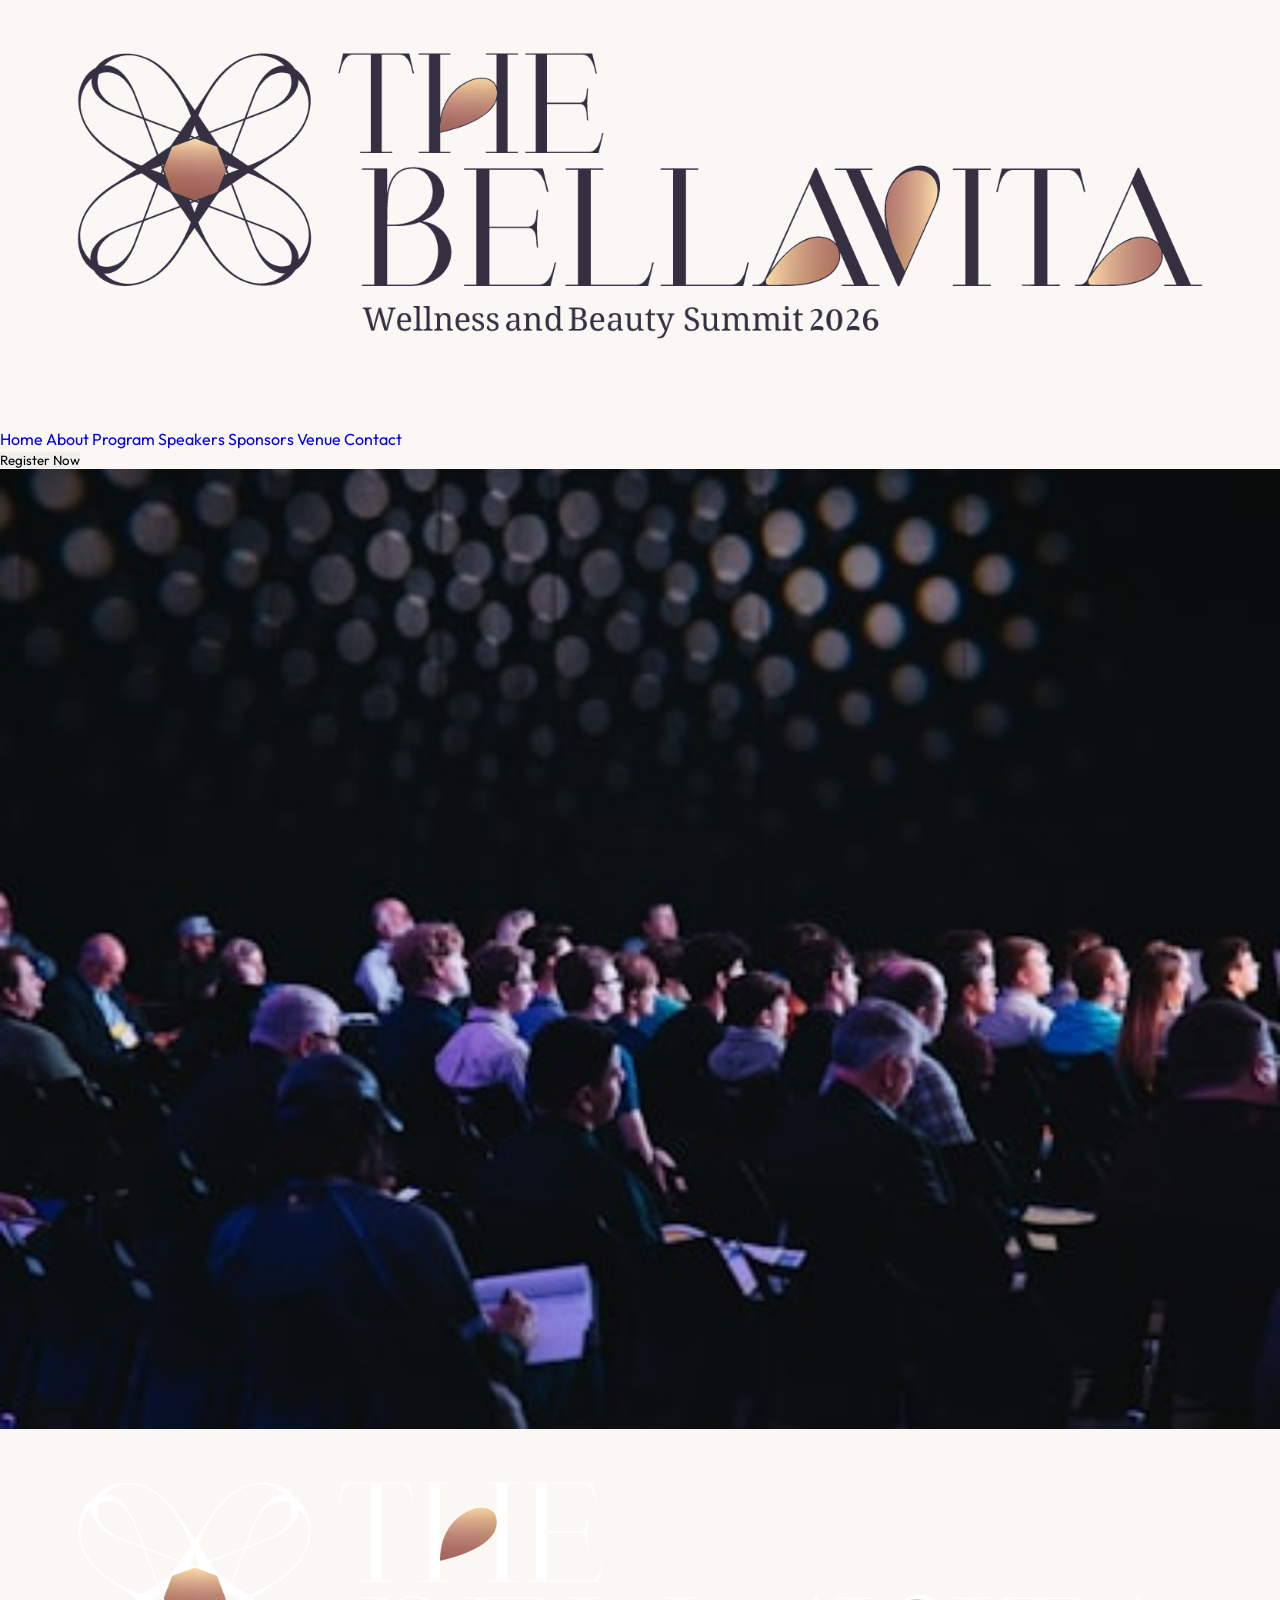
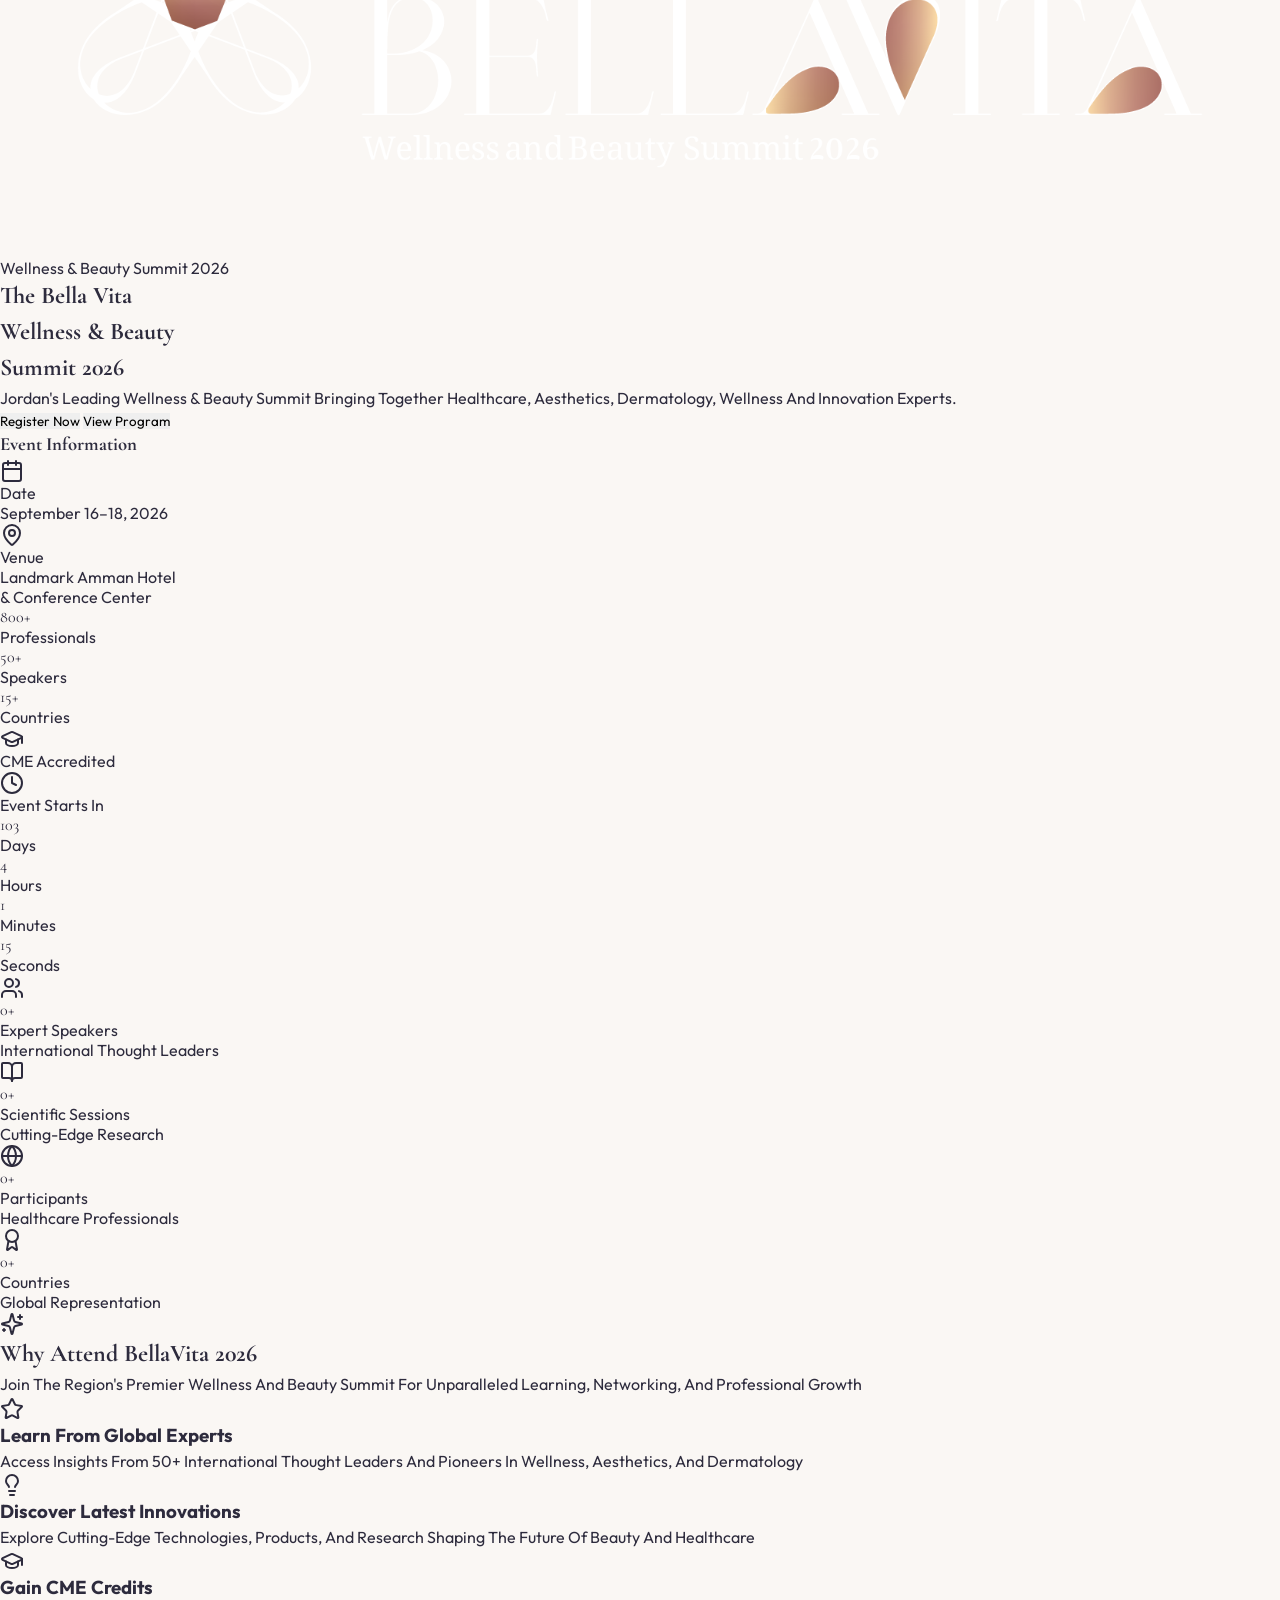
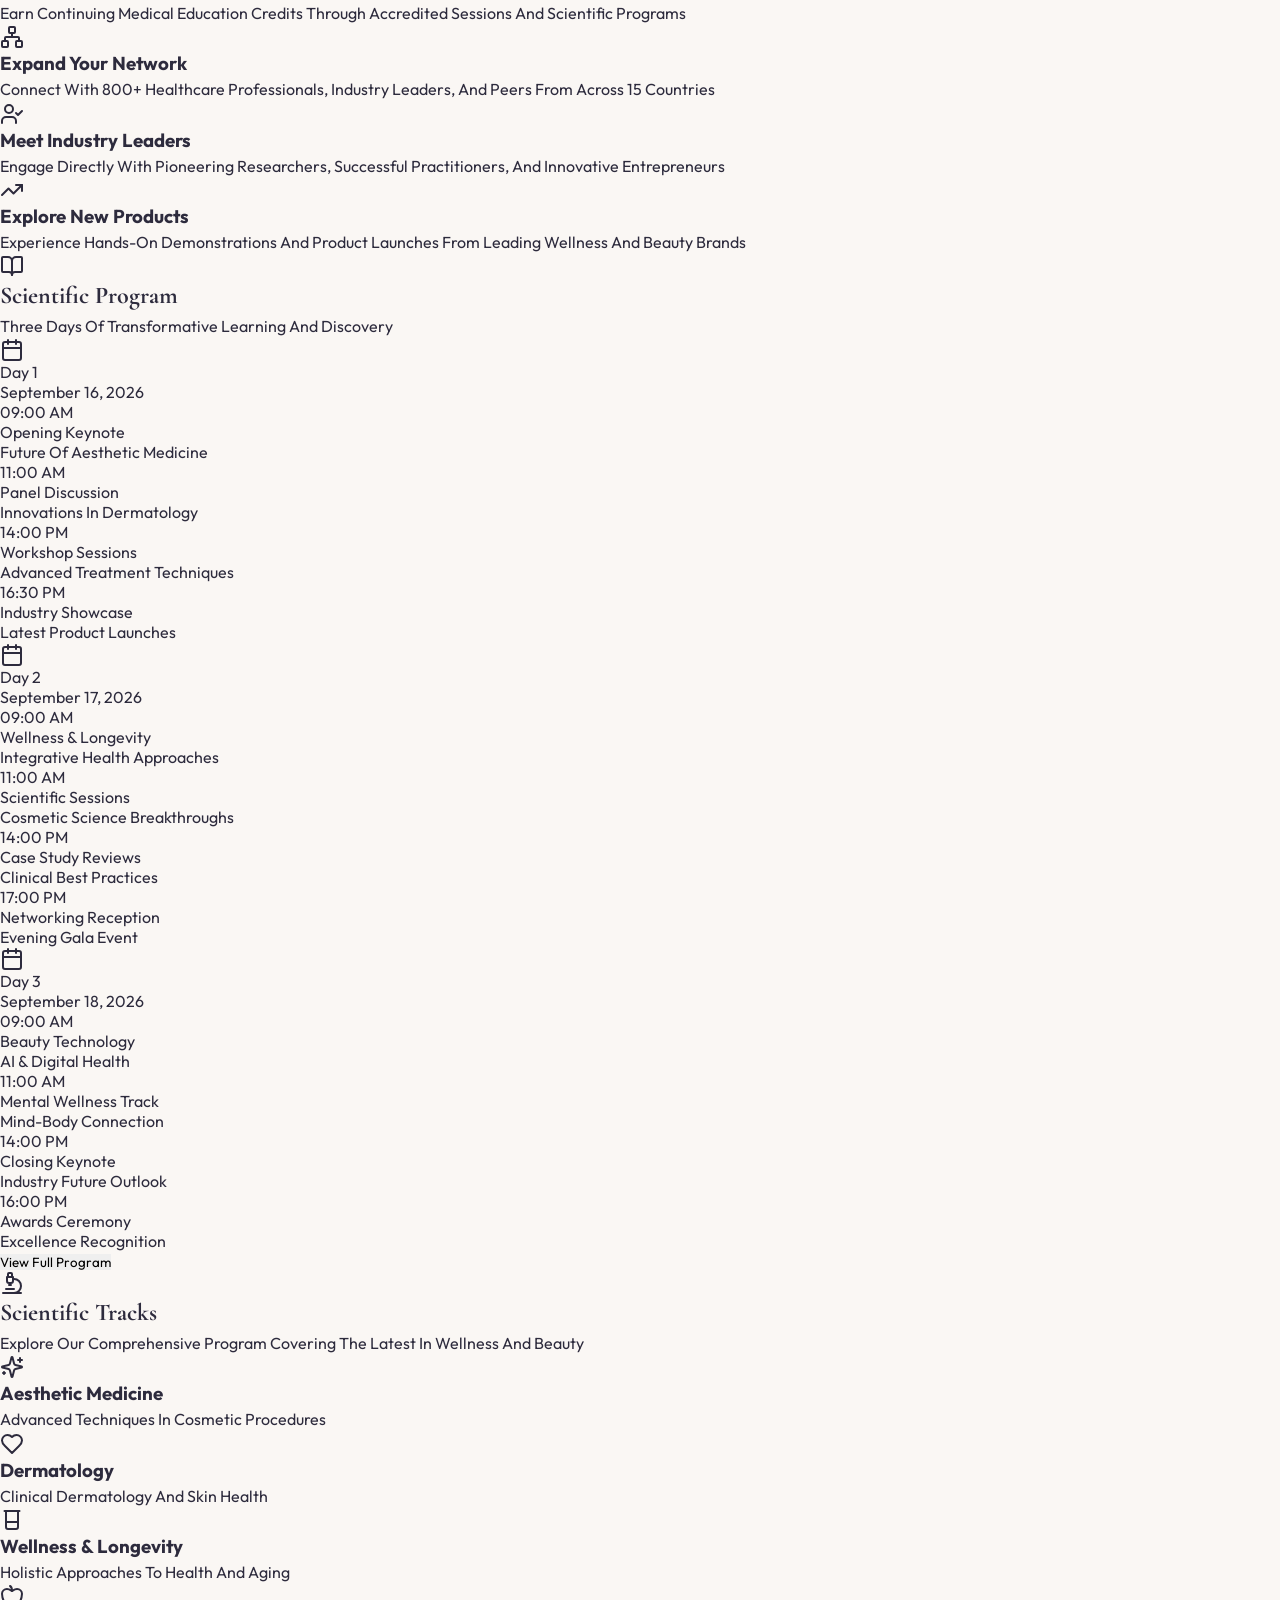
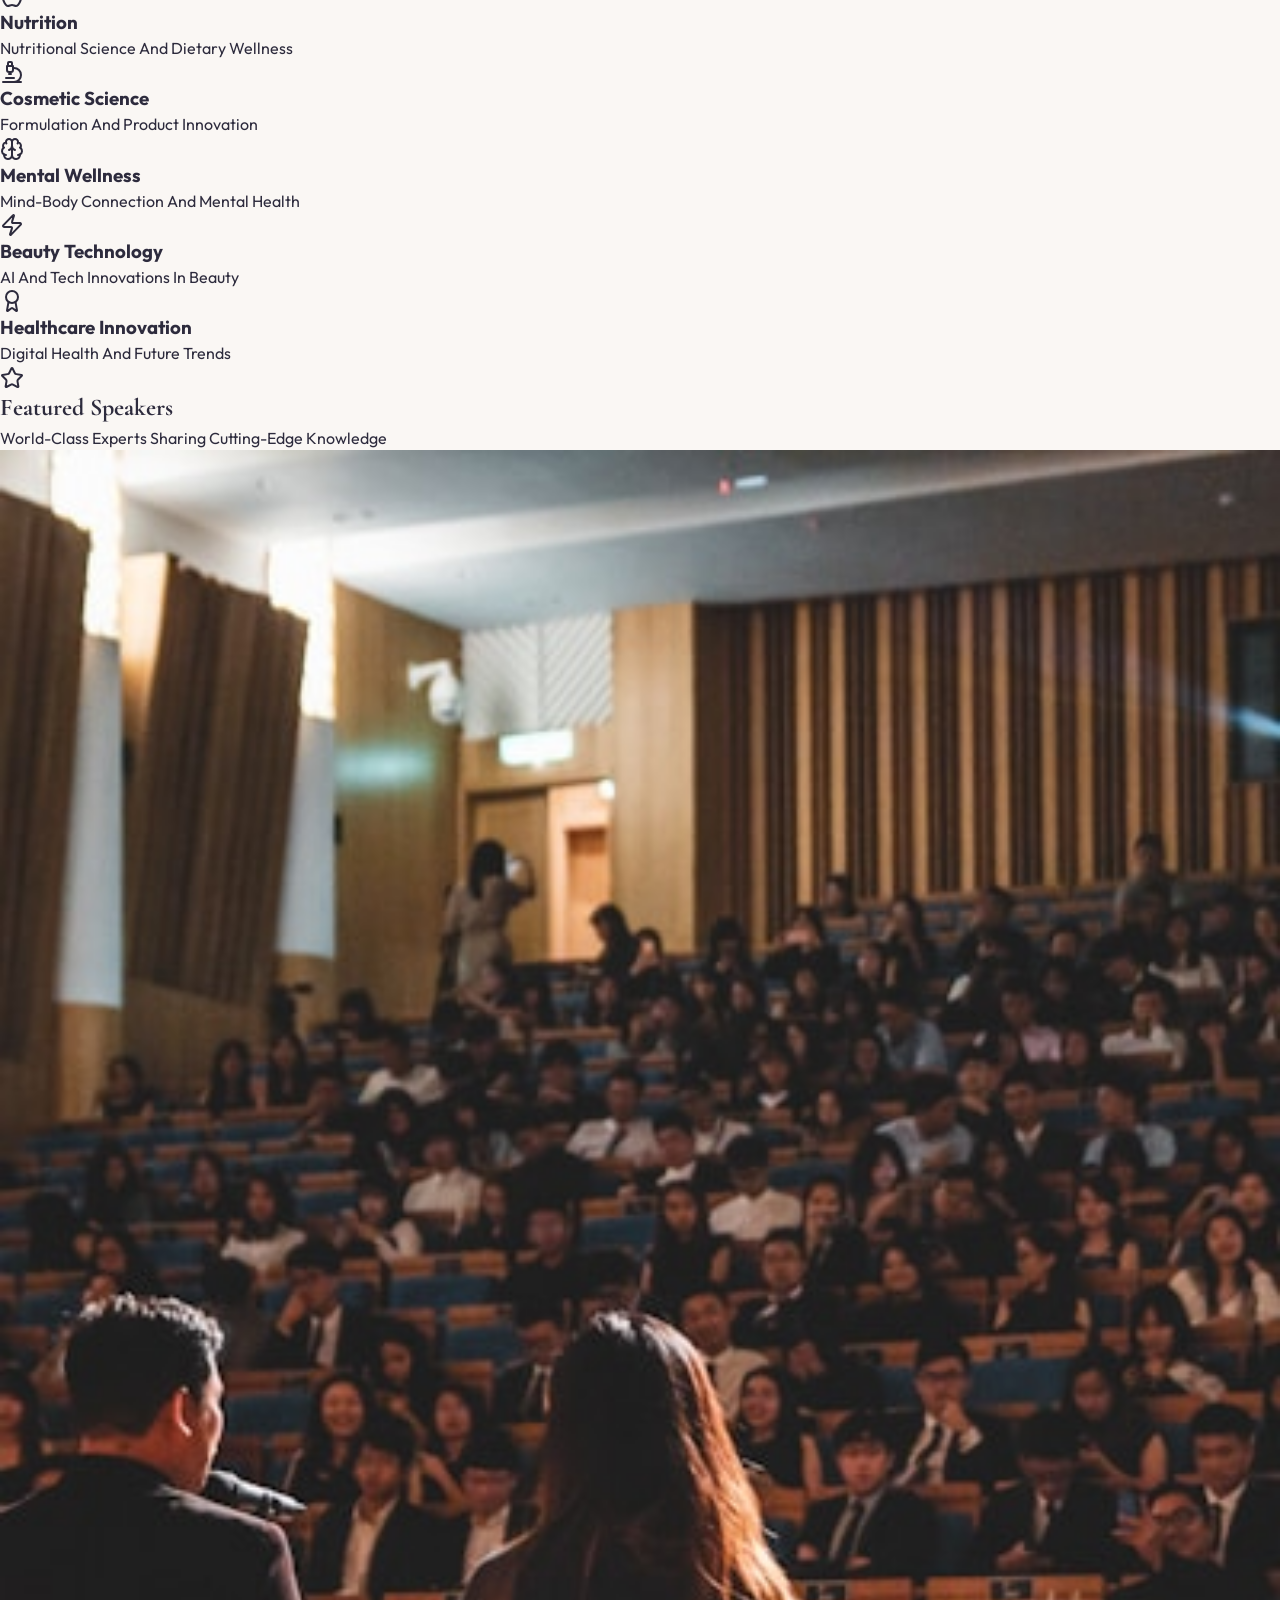
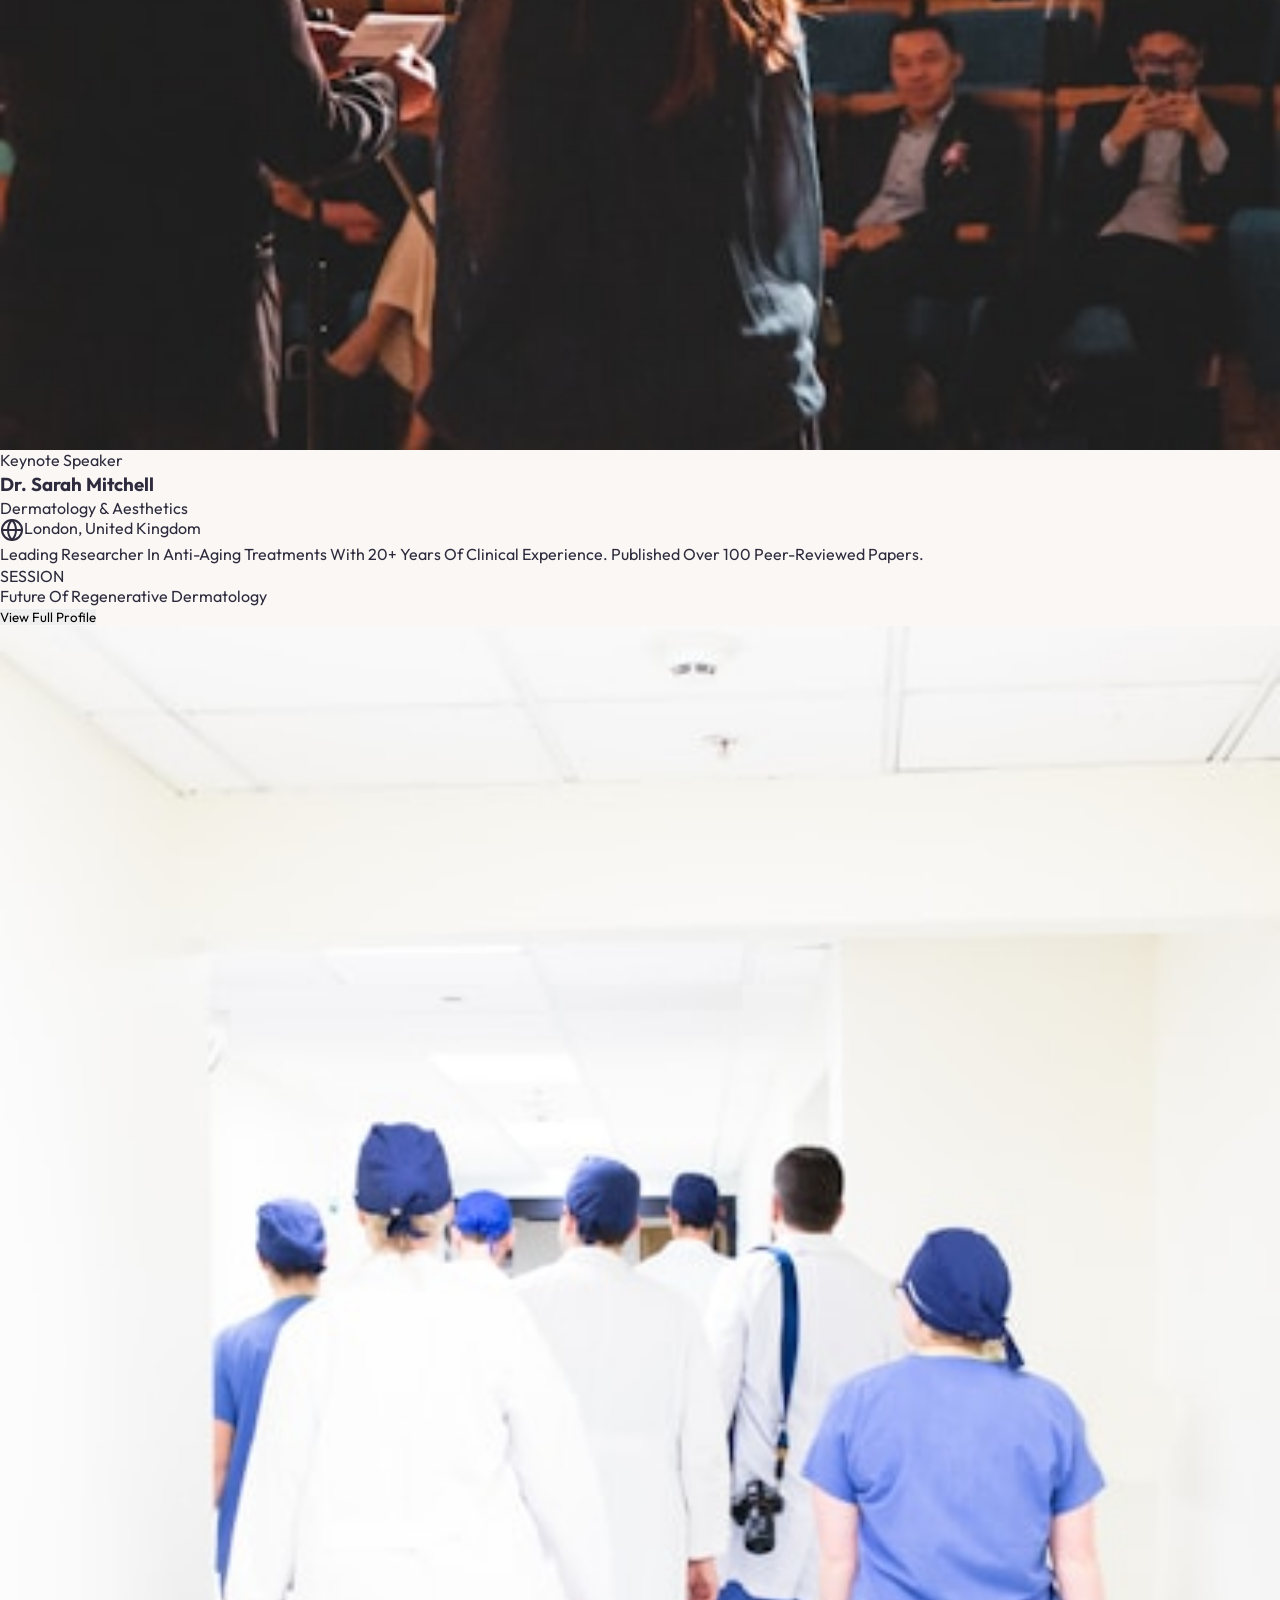
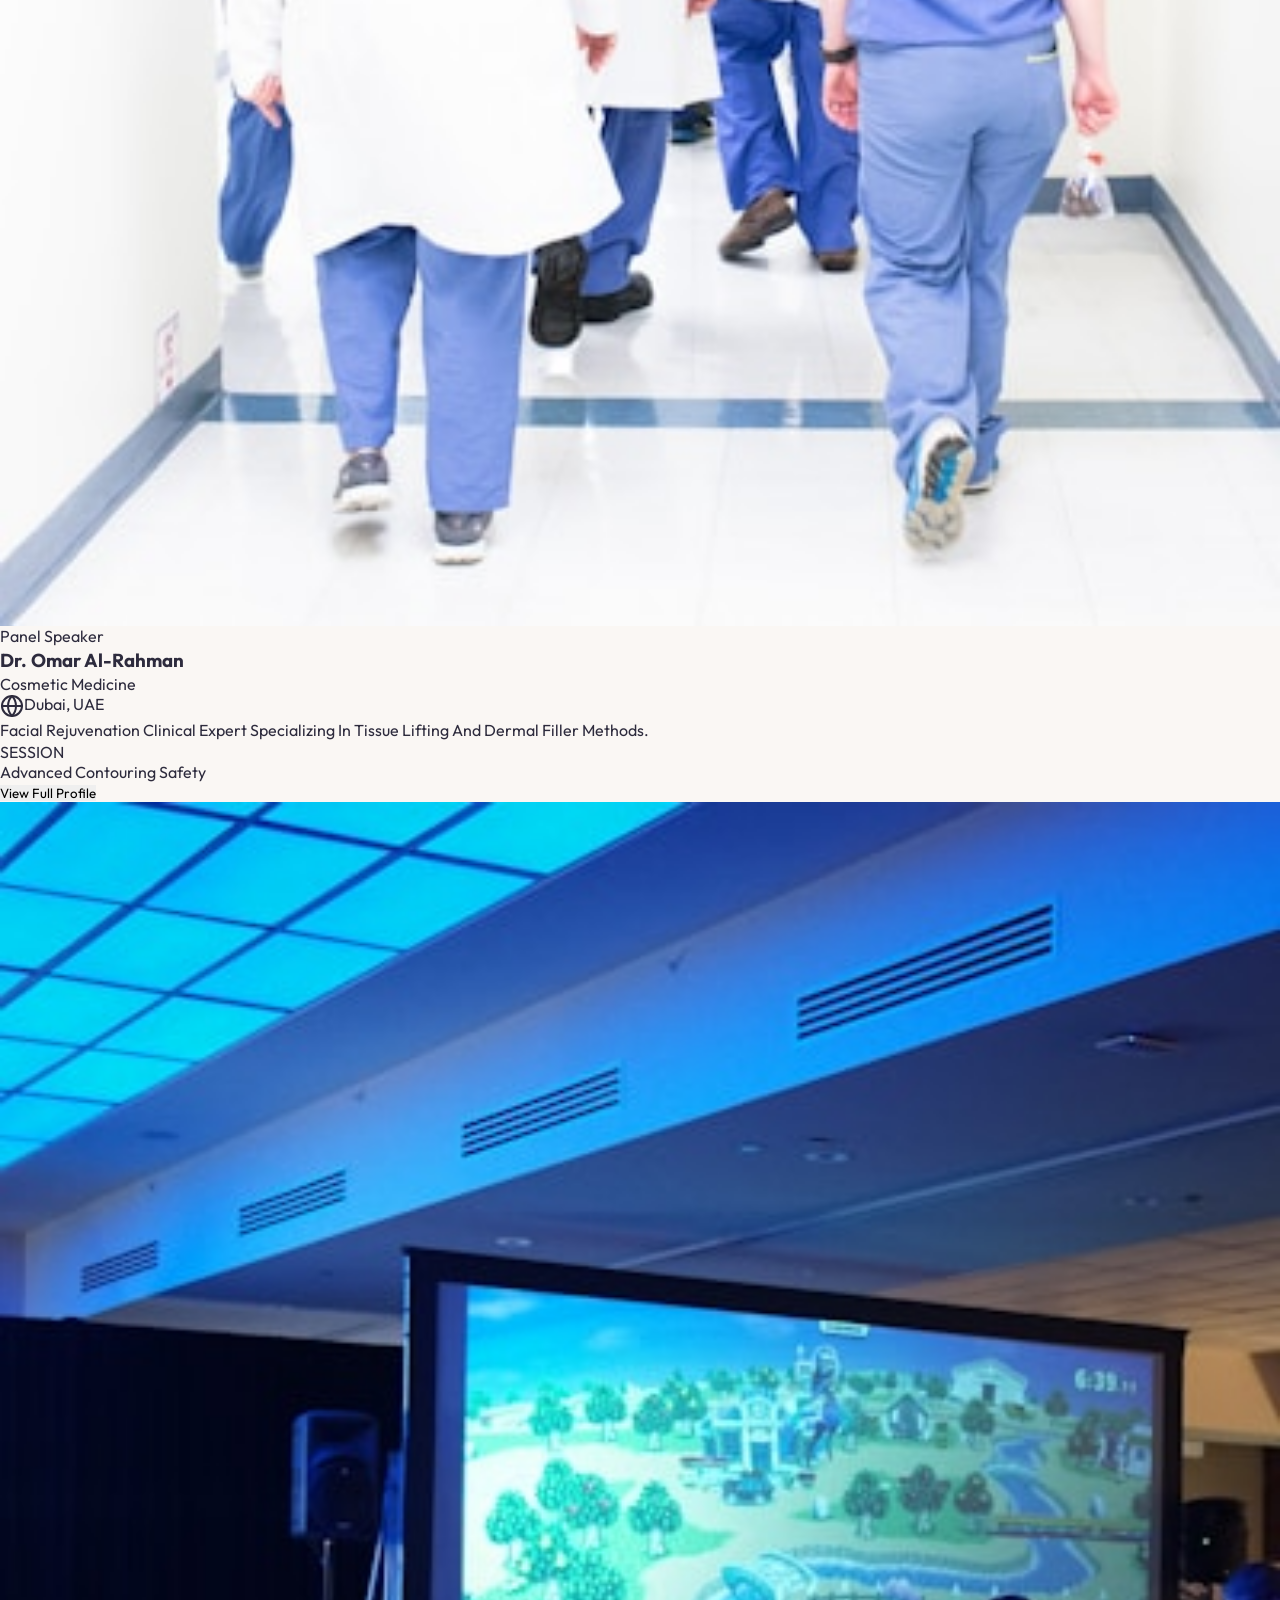
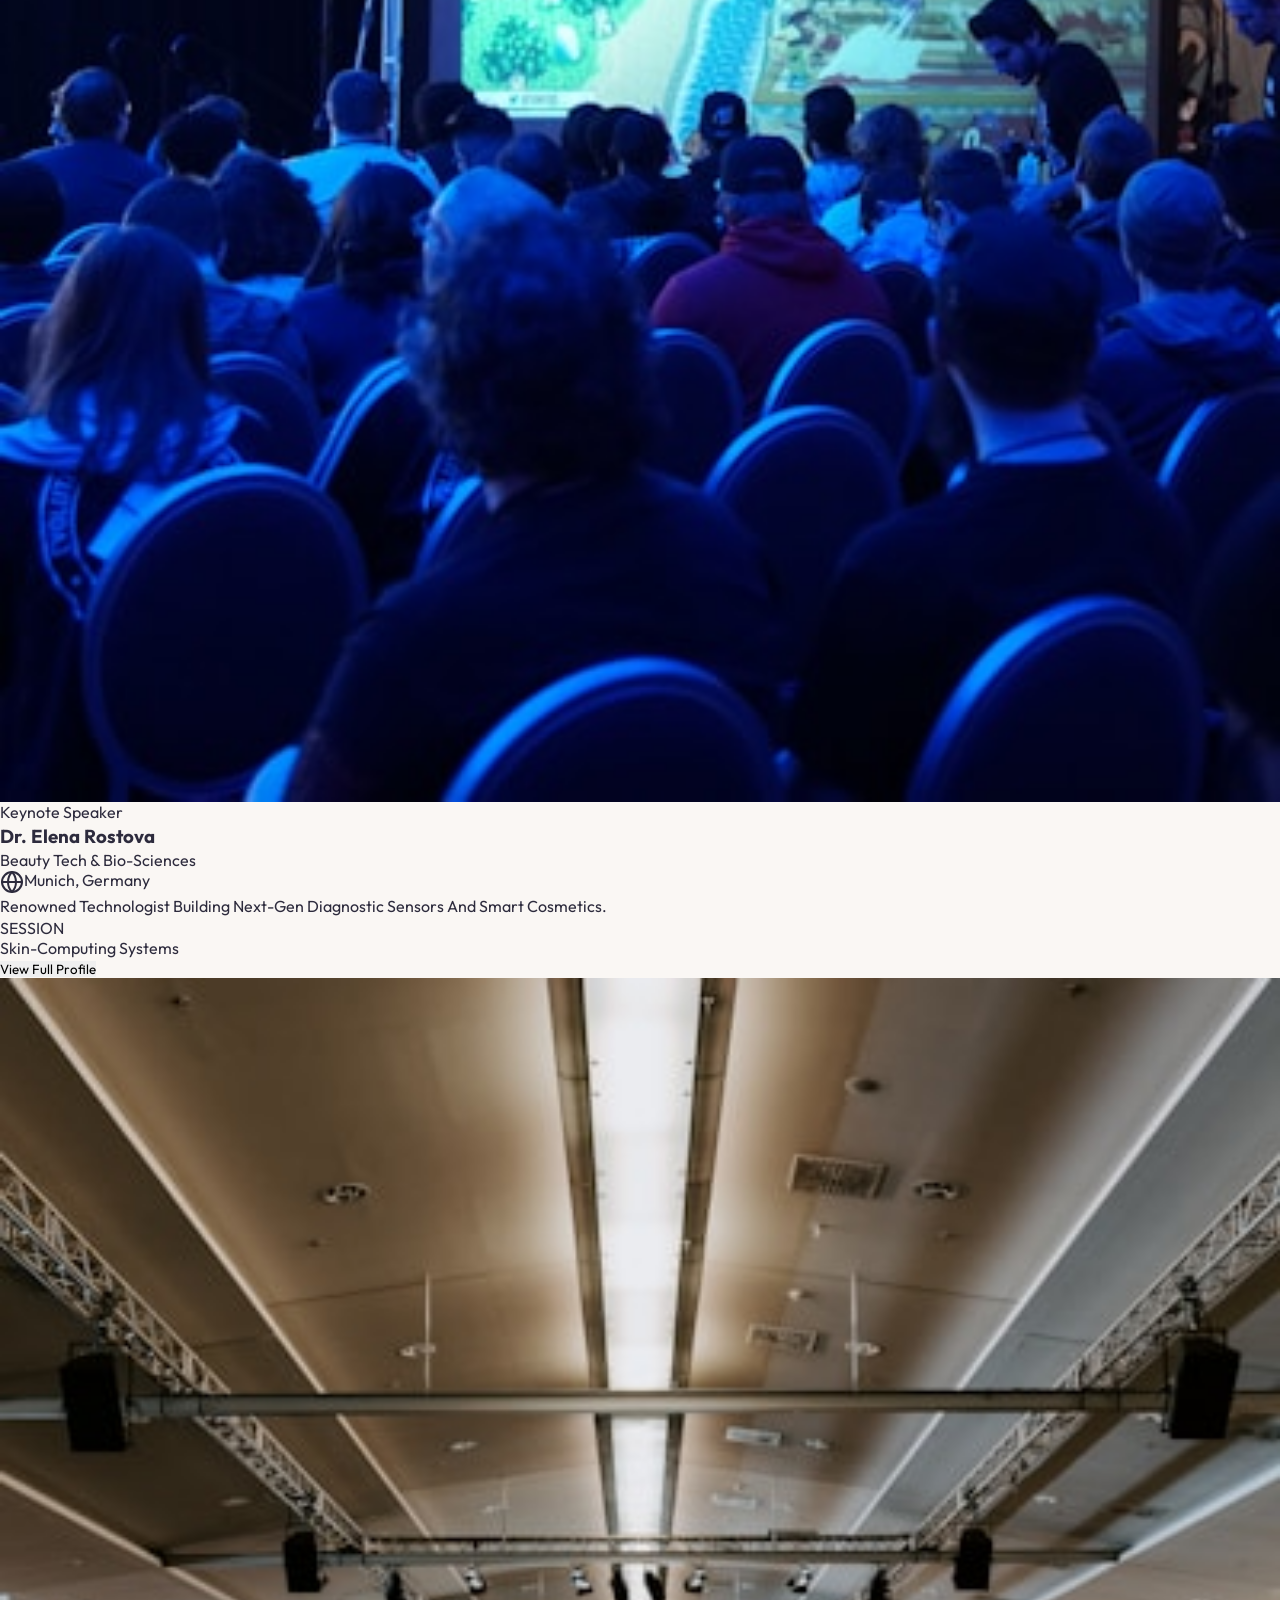
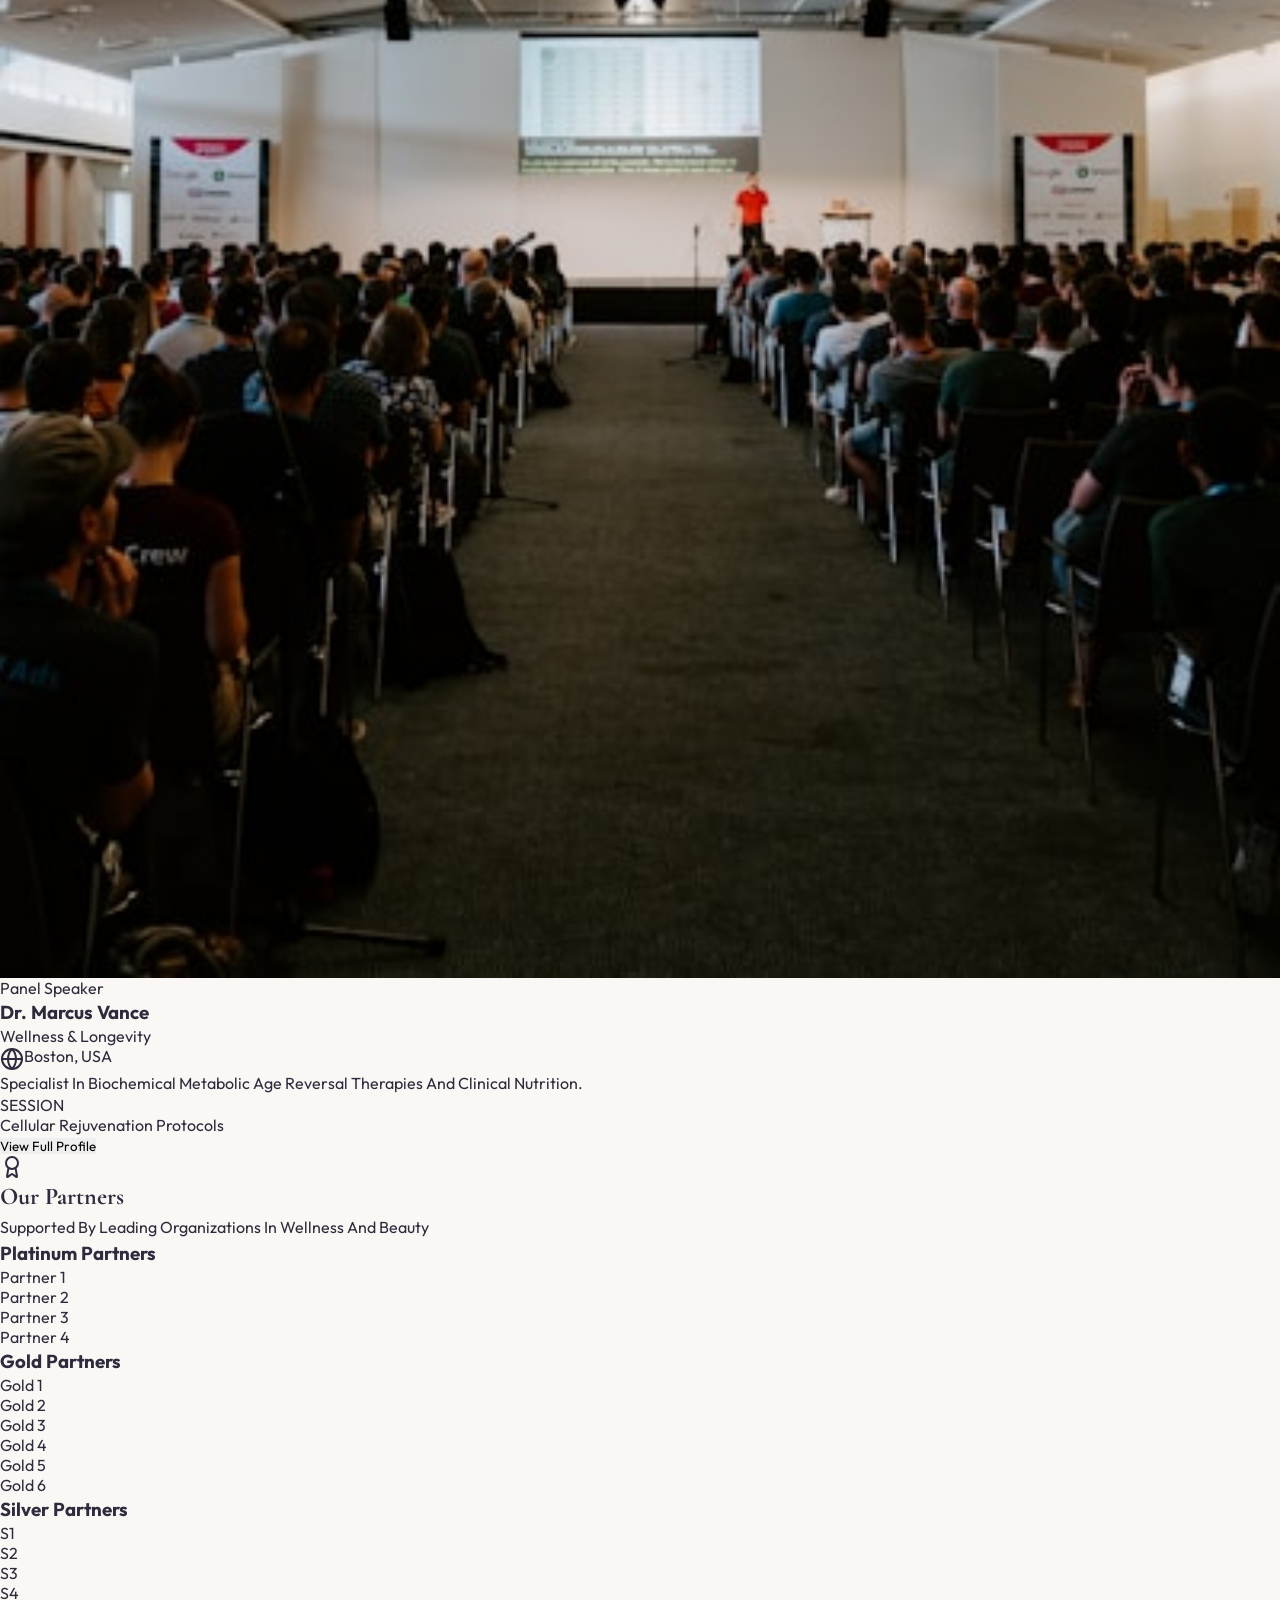
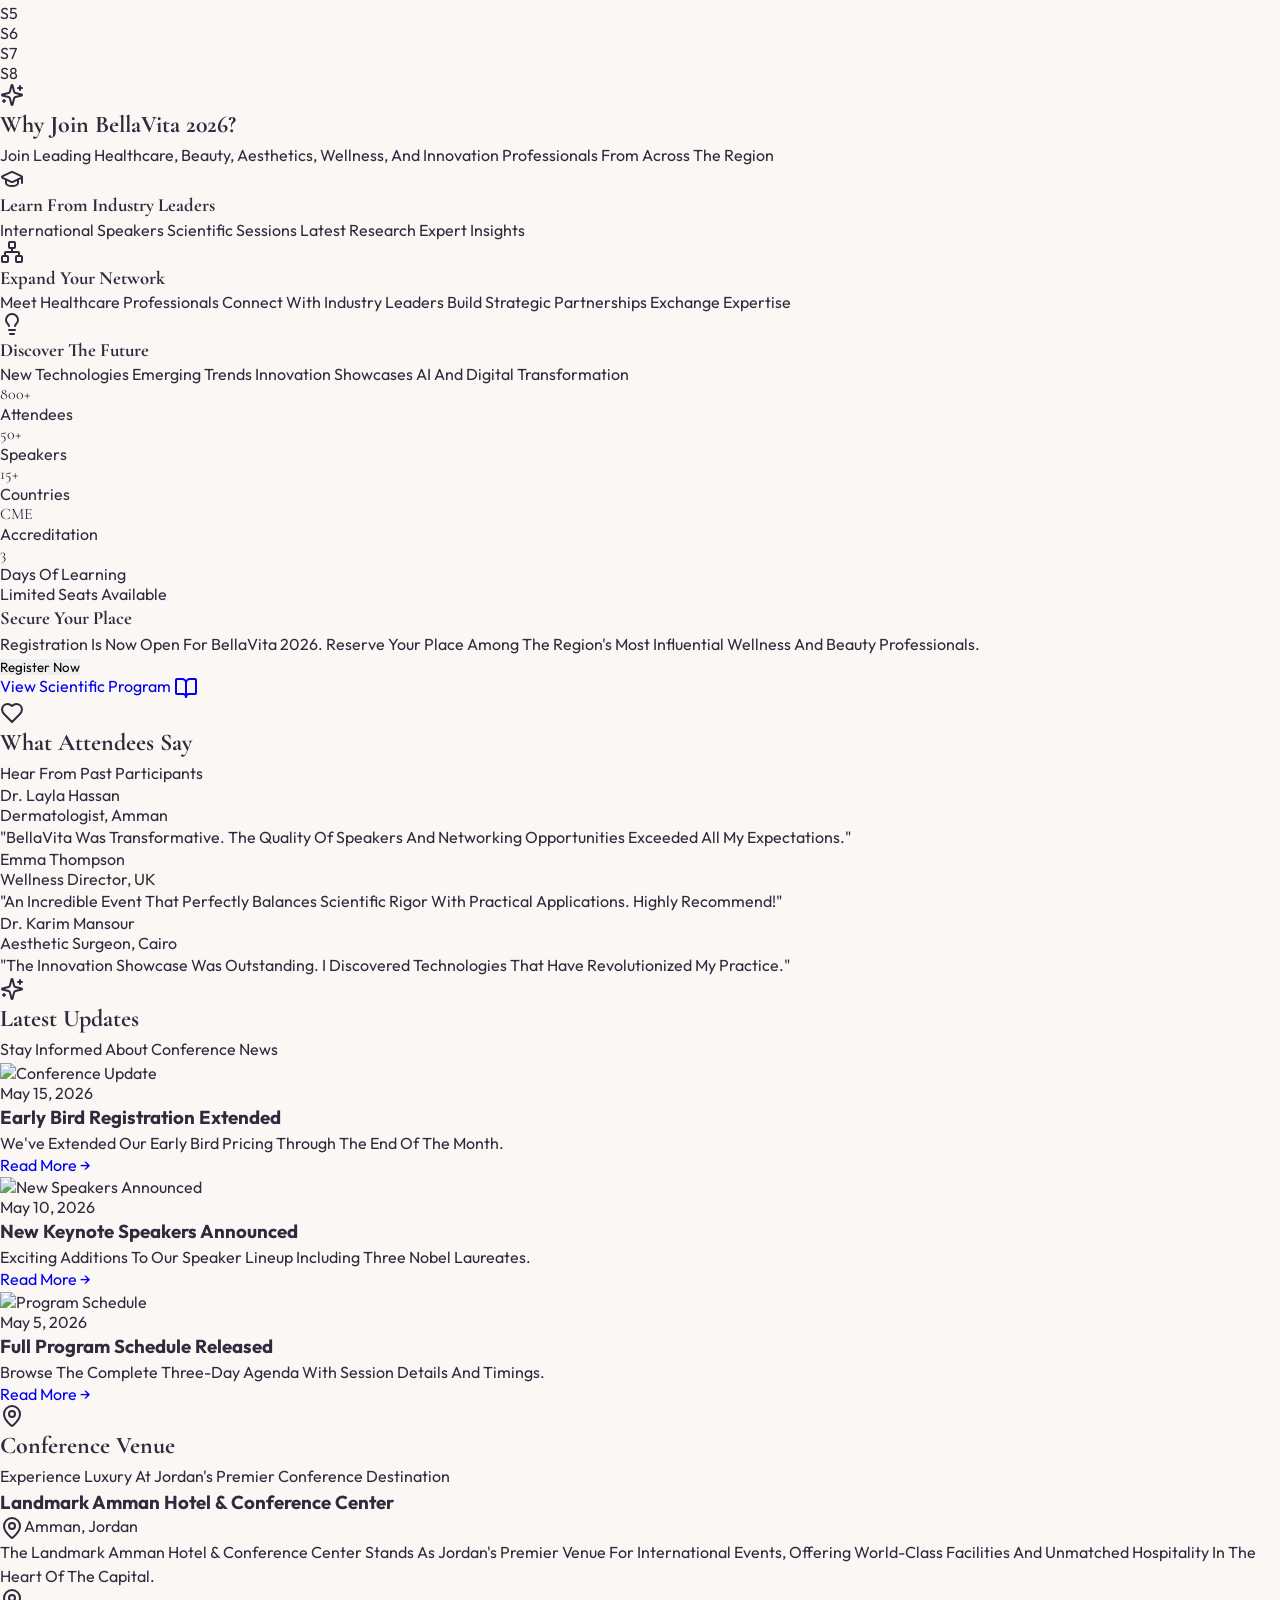
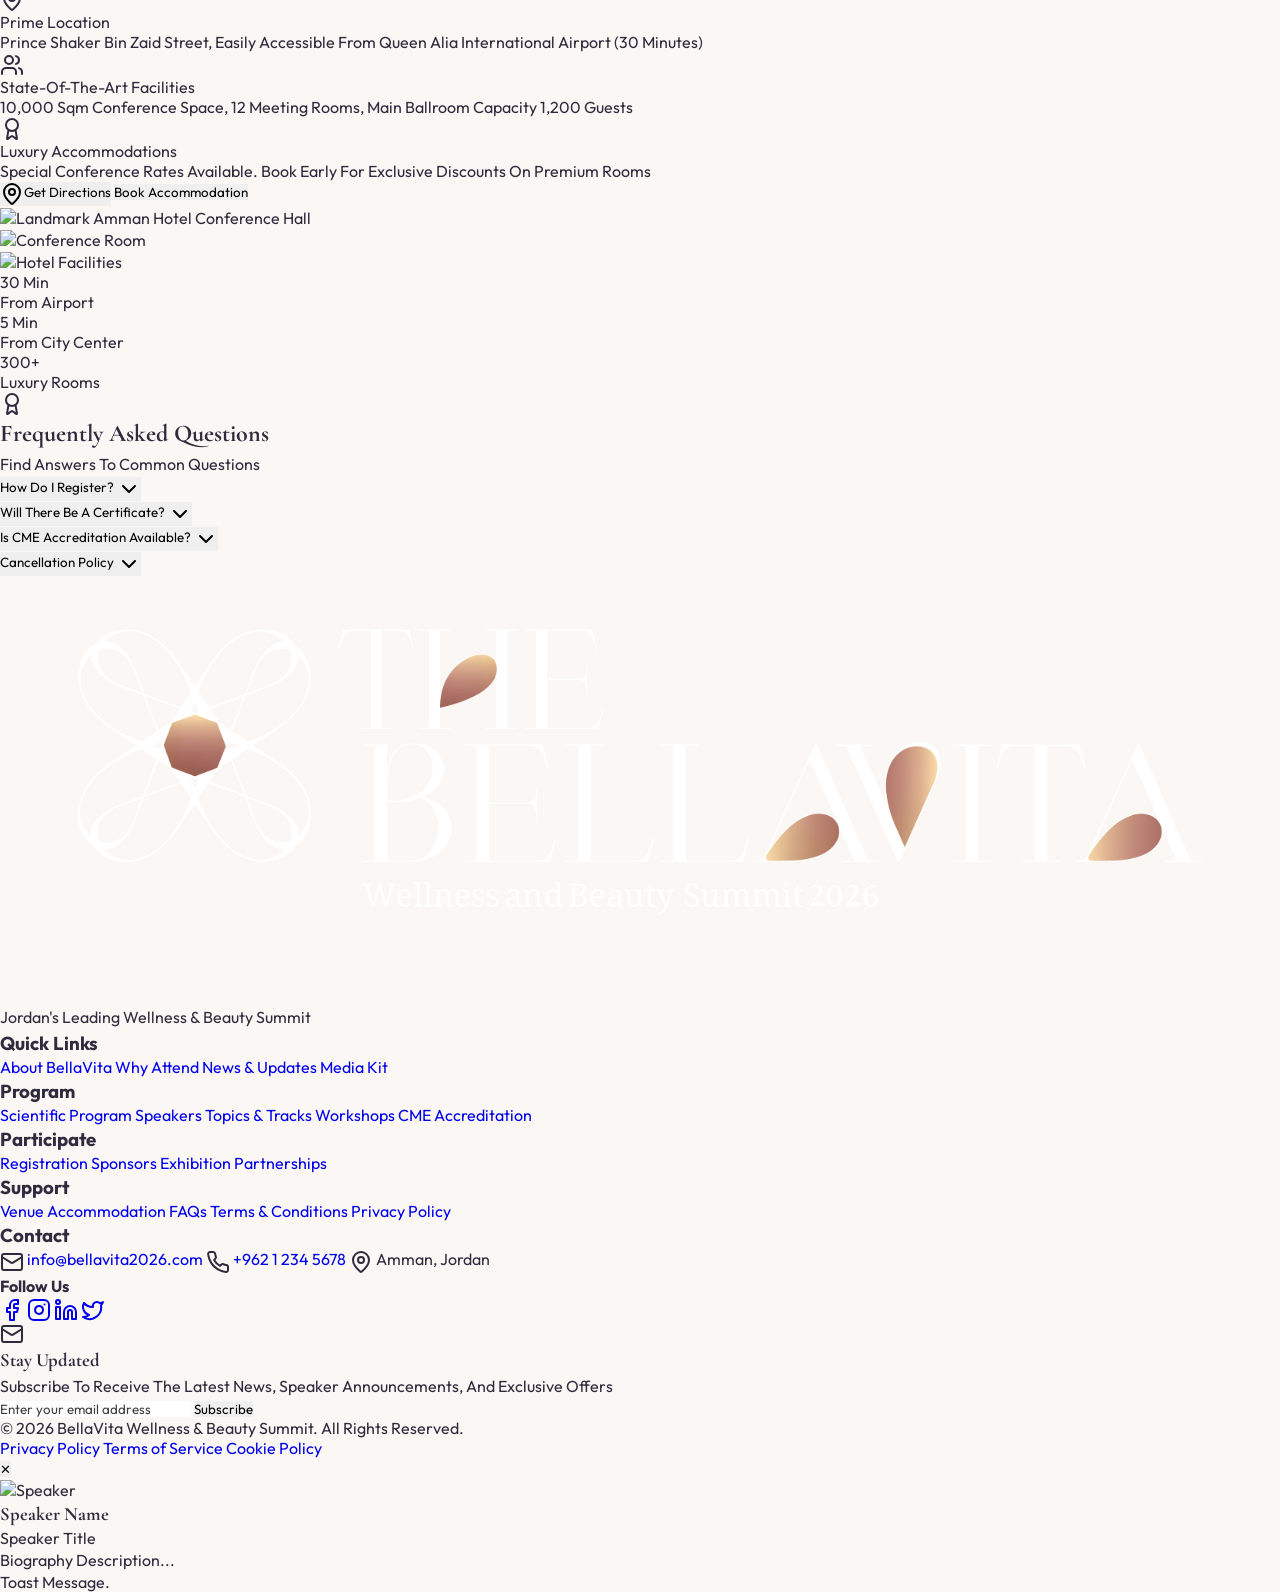
==== index.html @ 087b04d1 "first commit" ====
<!DOCTYPE html>
<html lang="en">
<head>
  <meta charset="UTF-8">
  <meta name="viewport" content="width=device-width, initial-scale=1.0">
  <title>BellaVita Wellness & Beauty Summit 2026</title>
  <meta name="description" content="Jordan's Leading Wellness & Beauty Summit Bringing Together Healthcare, Aesthetics, Dermatology, Wellness and Innovation Experts.">
  <link rel="stylesheet" href="./css/reset.css">
  <link rel="stylesheet" href="./css/style.css">
  <link rel="stylesheet" href="https://unpkg.com/lenis@1.1.18/dist/lenis.css">
<script src="https://unpkg.com/lenis@1.1.18/dist/lenis.min.js"></script>
  <script>
    const originalWarn = console.warn;
    console.warn = function() {
      if (arguments[0] && typeof arguments[0] === 'string' && arguments[0].includes('cdn.tailwindcss.com should not be used in production')) return;
      originalWarn.apply(console, arguments);
    };
  </script>
  <script src="https://cdn.tailwindcss.com"></script>
  <script>
    tailwind.config = {
      theme: {
        extend: {
          colors: {
            primary: '#2D2B3D',
            'primary-foreground': '#FFFFFF',
            secondary: '#FAF7F4',
            'secondary-foreground': '#2D2B3D',
            accent: '#FFBE98',
            'accent-foreground': '#2D2B3D',
            muted: '#F5EFEA',
            'muted-foreground': '#5F5A66',
            card: '#FFFFFF',
            'card-foreground': '#2D2B3D',
            border: 'rgba(229, 158, 122, 0.15)',
          }
        }
      }
    }
  </script>

  <style>
    @import url('https://fonts.googleapis.com/css2?family=Cormorant+Garamond:ital,wght@0,300;0,400;0,500;0,600;0,700;1,400&family=Outfit:wght@300;400;500;600;700&display=swap');
    
    .font-serif {
      font-family: 'Cormorant Garamond', serif;
    }
    body {
      font-family: 'Outfit', sans-serif;
    }
    @keyframes float {
      0%, 100% {
        transform: translateY(0) translateX(0);
        opacity: 0.3;
      }
      50% {
        transform: translateY(-30px) translateX(20px);
        opacity: 0.6;
      }
    }
  </style>
</head>
<body class="bg-[#FAF7F4] text-[#2D2B3D]">

  <!-- Start of User Container -->
  <div id="container">
    <div class="">
      <div class="">
        <div class="css-uwf2km css-fou3uo tailwind">
          <div class="min-h-screen bg-background text-foreground">
            
            <!-- Header -->
            <header class="fixed top-0 left-0 right-0 z-50 transition-all duration-300 bg-transparent" id="siteHeader">
              <nav class="max-w-7xl mx-auto px-6 py-3 flex items-center justify-between">
                <a href="#" class="flex items-center">
                  <img src="./images/Bella_Vita_Summit_LOGO-07.0ce07b4a.png" alt="BellaVita 2026" class="h-12 md:h-14 w-auto object-contain transition-all duration-300">
                </a>
                <div class="hidden lg:flex items-center gap-12" id="navMenu">
                  <a href="#" class="relative font-semibold text-sm tracking-wide transition-all duration-300 group text-accent">Home<span class="absolute -bottom-1.5 left-0 h-[2.5px] bg-accent transition-all duration-300 rounded-full w-full"></span></a>
                  <a href="#about" class="relative font-semibold text-sm tracking-wide transition-all duration-300 group text-[#2D2B3D]/90 hover:text-accent">About<span class="absolute -bottom-1.5 left-0 h-[2.5px] bg-accent transition-all duration-300 rounded-full w-0 group-hover:w-full"></span></a>
                  <a href="#program" class="relative font-semibold text-sm tracking-wide transition-all duration-300 group text-[#2D2B3D]/90 hover:text-accent">Program<span class="absolute -bottom-1.5 left-0 h-[2.5px] bg-accent transition-all duration-300 rounded-full w-0 group-hover:w-full"></span></a>
                  <a href="#speakers" class="relative font-semibold text-sm tracking-wide transition-all duration-300 group text-[#2D2B3D]/90 hover:text-accent">Speakers<span class="absolute -bottom-1.5 left-0 h-[2.5px] bg-accent transition-all duration-300 rounded-full w-0 group-hover:w-full"></span></a>
                  <a href="#sponsors" class="relative font-semibold text-sm tracking-wide transition-all duration-300 group text-[#2D2B3D]/90 hover:text-accent">Sponsors<span class="absolute -bottom-1.5 left-0 h-[2.5px] bg-accent transition-all duration-300 rounded-full w-0 group-hover:w-full"></span></a>
                  <a href="#venue" class="relative font-semibold text-sm tracking-wide transition-all duration-300 group text-[#2D2B3D]/90 hover:text-accent">Venue<span class="absolute -bottom-1.5 left-0 h-[2.5px] bg-accent transition-all duration-300 rounded-full w-0 group-hover:w-full"></span></a>
                  <a href="#contact" class="relative font-semibold text-sm tracking-wide transition-all duration-300 group text-[#2D2B3D]/90 hover:text-accent">Contact<span class="absolute -bottom-1.5 left-0 h-[2.5px] bg-accent transition-all duration-300 rounded-full w-0 group-hover:w-full"></span></a>
                </div>
                <a href="./contact.html" class="hidden lg:block">
                  <button class="bg-accent hover:bg-[#F8B995] text-accent-foreground px-9 py-3.5 rounded-lg font-semibold text-sm tracking-wide transition-all duration-300 shadow-[0_4px_20px_rgba(255,190,152,0.25)] hover:shadow-[0_8px_30px_rgba(255,190,152,0.4)] hover:translate-y-[-2px]">Register Now</button>
                </a>

                <!-- Mobile Menu Toggle Button -->
                <button id="mobileMenuToggle" class="lg:hidden text-[#2D2B3D] focus:outline-none p-2 rounded-lg hover:bg-accent/10 transition-colors" aria-label="Toggle navigation menu">
                  <svg class="w-6 h-6" fill="none" stroke="currentColor" viewBox="0 0 24 24" xmlns="http://www.w3.org/2000/svg">
                    <path id="mobileMenuIconPath" stroke-linecap="round" stroke-linejoin="round" stroke-width="2" d="M4 6h16M4 12h16M4 18h16"></path>
                  </svg>
                </button>

            </header>

            <!-- Mobile menu dropdown with backdrop blur overlay -->
            <div class="fixed inset-0 z-40 lg:hidden pointer-events-none" id="mobileMenuWrapper">
              <div class="absolute inset-0 bg-[#2D2B3D]/65 backdrop-blur-sm opacity-0 transition-opacity duration-300 pointer-events-none" id="mobileOverlay"></div>
              <div class="absolute top-[72px] md:top-[80px] left-0 right-0 bg-[#2D2B3D] border-b border-accent/10 shadow-2xl" id="mobileMenuContent">
                <div class="max-w-7xl mx-auto px-6 py-8 space-y-4">
                  <a href="#" class="block text-lg font-semibold transition-colors duration-300 py-3 text-accent font-sans">Home</a>
                  <a href="#about" class="block text-lg font-semibold transition-colors duration-300 py-3 text-white hover:text-accent font-sans">About</a>
                  <a href="#program" class="block text-lg font-semibold transition-colors duration-300 py-3 text-white hover:text-accent font-sans">Program</a>
                  <a href="#speakers" class="block text-lg font-semibold transition-colors duration-300 py-3 text-white hover:text-accent font-sans">Speakers</a>
                  <a href="#sponsors" class="block text-lg font-semibold transition-colors duration-300 py-3 text-white hover:text-accent font-sans">Sponsors</a>
                  <a href="#venue" class="block text-lg font-semibold transition-colors duration-300 py-3 text-white hover:text-accent font-sans">Venue</a>
                  <a href="#contact" class="block text-lg font-semibold transition-colors duration-300 py-3 text-white hover:text-accent font-sans">Contact</a>
                  <a href="./contact.html" class="block mt-6">
                    <button class="w-full bg-accent hover:bg-accent/90 text-accent-foreground px-9 py-4 rounded-lg font-semibold text-sm tracking-wide transition-all duration-300 shadow-[0_4px_20px_rgba(255,190,152,0.25)]">Register Now</button>
                  </a>
                </div>
              </div>
            </div>

            <!-- Hero Section -->
            <section id="home" class="relative min-h-screen flex items-center overflow-hidden bg-[#FAF7F4]">
              <div class="absolute inset-0 z-0">
                <img src="./images/photo-1540575467063-178a50c2df87.jfif" alt="Conference" class="w-full h-full object-cover opacity-[0.08] blur-[2px]">
              </div>
              <div class="absolute inset-0 z-[1] bg-gradient-to-br from-[#FAF7F4]/95 via-[#F8F5F1]/90 to-[#FAF7F4]/85"></div>
              <div class="absolute top-1/2 left-[15%] transform -translate-y-1/2 z-[2] w-[700px] h-[700px] bg-accent/6 rounded-full blur-[140px] pointer-events-none"></div>
              <div class="absolute inset-0 z-[3] overflow-hidden pointer-events-none">
                <div class="absolute w-1 h-1 bg-accent/15 rounded-full" style="left: 26.3769%; top: 79.2333%; animation: 24.5128s ease-in-out 2.75917s infinite normal none running float;"></div>
                <div class="absolute w-1 h-1 bg-accent/15 rounded-full" style="left: 2.65377%; top: 20.5429%; animation: 18.7569s ease-in-out 4.47038s infinite normal none running float;"></div>
                <div class="absolute w-1 h-1 bg-accent/15 rounded-full" style="left: 25.5365%; top: 42.5178%; animation: 34.4774s ease-in-out 3.33095s infinite normal none running float;"></div>
                <div class="absolute w-1 h-1 bg-accent/15 rounded-full" style="left: 8.27173%; top: 29.1923%; animation: 27.9739s ease-in-out 0.178279s infinite normal none running float;"></div>
                <div class="absolute w-1 h-1 bg-accent/15 rounded-full" style="left: 53.943%; top: 91.1153%; animation: 30.3165s ease-in-out 3.98158s infinite normal none running float;"></div>
                <div class="absolute w-1 h-1 bg-accent/15 rounded-full" style="left: 20.8333%; top: 40.1756%; animation: 37.0287s ease-in-out 1.59345s infinite normal none running float;"></div>
                <div class="absolute w-1 h-1 bg-accent/15 rounded-full" style="left: 33.7034%; top: 42.7177%; animation: 17.8705s ease-in-out 1.64895s infinite normal none running float;"></div>
                <div class="absolute w-1 h-1 bg-accent/15 rounded-full" style="left: 32.6806%; top: 12.1638%; animation: 35.3042s ease-in-out 0.874676s infinite normal none running float;"></div>
                <div class="absolute w-1 h-1 bg-accent/15 rounded-full" style="left: 51.1038%; top: 48.6416%; animation: 33.5852s ease-in-out 0.610894s infinite normal none running float;"></div>
                <div class="absolute w-1 h-1 bg-accent/15 rounded-full" style="left: 43.8695%; top: 77.9361%; animation: 31.8441s ease-in-out 3.46712s infinite normal none running float;"></div>
                <div class="absolute w-1 h-1 bg-accent/15 rounded-full" style="left: 15.5052%; top: 39.6317%; animation: 39.5665s ease-in-out 3.24217s infinite normal none running float;"></div>
                <div class="absolute w-1 h-1 bg-accent/15 rounded-full" style="left: 45.7591%; top: 76.4251%; animation: 23.7688s ease-in-out 0.504512s infinite normal none running float;"></div>
                <div class="absolute w-1 h-1 bg-accent/15 rounded-full" style="left: 2.00069%; top: 92.6344%; animation: 26.8221s ease-in-out 1.75415s infinite normal none running float;"></div>
                <div class="absolute w-1 h-1 bg-accent/15 rounded-full" style="left: 53.7155%; top: 75.7836%; animation: 31.0997s ease-in-out 3.40902s infinite normal none running float;"></div>
                <div class="absolute w-1 h-1 bg-accent/15 rounded-full" style="left: 6.5513%; top: 70.0228%; animation: 33.5921s ease-in-out 2.9994s infinite normal none running float;"></div>
                <div class="absolute w-1 h-1 bg-accent/15 rounded-full" style="left: 40.5353%; top: 33.6137%; animation: 34.552s ease-in-out 0.313889s infinite normal none running float;"></div>
                <div class="absolute w-1 h-1 bg-accent/15 rounded-full" style="left: 42.3983%; top: 7.08755%; animation: 25.4447s ease-in-out 4.12325s infinite normal none running float;"></div>
                <div class="absolute w-1 h-1 bg-accent/15 rounded-full" style="left: 53.0338%; top: 76.2025%; animation: 18.4413s ease-in-out 0.927346s infinite normal none running float;"></div>
                <div class="absolute w-1 h-1 bg-accent/15 rounded-full" style="left: 79.1787%; top: 56.5233%; animation: 27.4011s ease-in-out 4.80599s infinite normal none running float;"></div>
                <div class="absolute w-1 h-1 bg-accent/15 rounded-full" style="left: 43.5257%; top: 93.5223%; animation: 31.7936s ease-in-out 1.61044s infinite normal none running float;"></div>
              </div>
              <div class="absolute inset-0 z-[2] overflow-hidden pointer-events-none">
                <div class="absolute top-20 right-10 w-[500px] h-[500px] bg-accent/[0.03] rounded-full blur-[120px] animate-pulse" style="animation-duration: 9s;"></div>
                <div class="absolute bottom-20 left-10 w-[500px] h-[500px] bg-accent/[0.04] rounded-full blur-[120px] animate-pulse" style="animation-duration: 11s; animation-delay: 2s;"></div>
                <div class="absolute top-1/2 right-1/3 w-[400px] h-[400px] bg-accent/[0.02] rounded-full blur-[100px] animate-pulse" style="animation-duration: 13s; animation-delay: 4s;"></div>
              </div>
              <div class="absolute top-32 right-20 z-[3] opacity-[0.06] w-80 h-80 pointer-events-none">
                <img src="./images/Bella_Vita_Summit_LOGO-08-1.d95daad7.png" alt="" class="w-full h-full object-contain animate-pulse" style="animation-duration: 7s;">
              </div>
              <div class="max-w-7xl mx-auto px-6 py-24 relative z-20 w-full">
                <div class="grid lg:grid-cols-[55%_45%] gap-20 items-center">
                  <div class="space-y-10">
                    <div class="space-y-5">
                      <div class="inline-block px-6 py-2.5 bg-accent/15 backdrop-blur-sm text-[#2D2B3D] rounded-full text-xs tracking-[0.25em] font-semibold border border-accent/40 uppercase">Wellness &amp; Beauty Summit 2026</div>
                      <div class="flex items-center gap-3">
                        <div class="h-[1px] w-20 bg-gradient-to-r from-accent to-transparent"></div>
                        <div class="w-1 h-1 rounded-full bg-accent"></div>
                        <div class="h-[1px] w-10 bg-accent/40"></div>
                      </div>
                    </div>
                    <div class="relative">
                      <div class="absolute -inset-8 bg-accent/[0.07] blur-[60px] rounded-full"></div>
                      <h1 class="relative space-y-3">
                        <div class="text-[3.5rem] lg:text-[4.5rem] font-serif text-[#2D2B3D] leading-[1.1] tracking-[-0.01em] uppercase font-bold">The Bella Vita</div>
                        <div class="text-[2.8rem] lg:text-[3.5rem] text-accent font-serif leading-[1.15] tracking-wide font-bold">Wellness &amp; Beauty</div>
                        <div class="text-[2.5rem] lg:text-[3rem] text-[#2D2B3D] font-serif leading-[1.2] tracking-wide font-bold">Summit 2026</div>
                      </h1>
                    </div>
                    <p class="text-xl text-[#5F5A66] leading-[1.7] font-light max-w-xl tracking-[0.01em]">Jordan's Leading Wellness &amp; Beauty Summit Bringing Together Healthcare, Aesthetics, Dermatology, Wellness and Innovation Experts.</p>
                    <div class="flex flex-wrap gap-5 pt-4">
                      <a href="./contact.html"><button class="group relative bg-accent hover:bg-[#F8B995] text-accent-foreground px-12 py-4 rounded-xl text-base font-semibold tracking-wide transition-all duration-300 shadow-[0_6px_24px_rgba(255,190,152,0.3)] hover:shadow-[0_10px_35px_rgba(255,190,152,0.45)] hover:translate-y-[-2px] overflow-hidden"><span class="relative z-10">Register Now</span><div class="absolute inset-0 bg-gradient-to-r from-accent/0 via-white/20 to-accent/0 translate-x-[-100%] group-hover:translate-x-[100%] transition-transform duration-700"></div></button></a>
                      <a href="#program"><button class="relative px-12 py-4 rounded-xl text-base font-semibold tracking-wide text-[#2D2B3D] bg-white border border-[#2D2B3D]/10 hover:border-accent/40 hover:bg-accent/5 transition-all duration-300 overflow-hidden group shadow-sm"><span class="relative z-10">View Program</span><div class="absolute inset-0 bg-accent/5 scale-x-0 group-hover:scale-x-100 transition-transform duration-300 origin-left"></div></button></a>
                    </div>
                  </div>
                  <div class="relative">
                    <div class="absolute -inset-3 bg-gradient-to-br from-accent/10 to-accent/5 blur-3xl rounded-[32px]"></div>
                    <div class="relative bg-white/95 backdrop-blur-xl rounded-[28px] p-8 shadow-[0_20px_50px_rgba(45,43,61,0.08),0_0_1px_rgba(255,190,152,0.3)] border border-accent/25">
                      <div class="flex items-center justify-between mb-8">
                        <h3 class="text-xl font-serif text-[#2D2B3D] tracking-wide">Event Information</h3>
                        <div class="flex items-center gap-2"><div class="w-2 h-2 rounded-full bg-accent"></div><div class="h-[1.5px] w-10 bg-gradient-to-r from-accent to-accent/50"></div></div>
                      </div>
                      <div class="space-y-6">
                        <div class="flex items-start gap-4 pb-6 border-b border-[#2D2B3D]/8">
                          <div class="w-14 h-14 bg-gradient-to-br from-accent/10 to-accent/5 rounded-2xl flex items-center justify-center flex-shrink-0 shadow-sm">
                            <svg xmlns="http://www.w3.org/2000/svg" width="24" height="24" viewBox="0 0 24 24" fill="none" stroke="currentColor" stroke-width="2" stroke-linecap="round" stroke-linejoin="round" class="lucide lucide-calendar w-7 h-7 text-accent stroke-[1.5]"><path d="M8 2v4"></path><path d="M16 2v4"></path><rect width="18" height="18" x="3" y="4" rx="2"></rect><path d="M3 10h18"></path></svg>
                          </div>
                          <div>
                            <div class="text-xs text-[#5F5A66] font-semibold tracking-[0.15em] mb-1.5 uppercase">Date</div>
                            <div class="text-lg font-semibold text-[#2D2B3D] tracking-tight">September 16–18, 2026</div>
                          </div>
                        </div>
                        <div class="flex items-start gap-4 pb-6 border-b border-[#2D2B3D]/8">
                          <div class="w-14 h-14 bg-gradient-to-br from-accent/10 to-accent/5 rounded-2xl flex items-center justify-center flex-shrink-0 shadow-sm">
                            <svg xmlns="http://www.w3.org/2000/svg" width="24" height="24" viewBox="0 0 24 24" fill="none" stroke="currentColor" stroke-width="2" stroke-linecap="round" stroke-linejoin="round" class="lucide lucide-map-pin w-7 h-7 text-accent stroke-[1.5]"><path d="M20 10c0 4.993-5.539 10.193-7.399 11.799a1 1 0 0 1-1.202 0C9.539 20.193 4 14.993 4 10a8 8 0 0 1 16 0"></path><circle cx="12" cy="10" r="3"></circle></svg>
                          </div>
                          <div>
                            <div class="text-xs text-[#5F5A66] font-semibold tracking-[0.15em] mb-1.5 uppercase">Venue</div>
                            <div class="text-base font-semibold text-[#2D2B3D] leading-snug tracking-tight">Landmark Amman Hotel<br>&amp; Conference Center</div>
                          </div>
                        </div>
                        <div class="grid grid-cols-2 gap-4 pt-2">
                          <div class="group text-center p-5 bg-gradient-to-br from-accent/5 to-accent/3 rounded-2xl border border-accent/15 hover:border-accent/30 hover:shadow-md transition-all duration-300 cursor-default">
                            <div class="text-4xl font-serif font-bold text-[#2D2B3D] mb-1.5 group-hover:scale-105 transition-transform duration-300 leading-none">800+</div>
                            <div class="text-[10px] text-[#5F5A66] font-semibold tracking-[0.12em] uppercase">Professionals</div>
                          </div>
                          <div class="group text-center p-5 bg-gradient-to-br from-accent/5 to-accent/3 rounded-2xl border border-accent/15 hover:border-accent/30 hover:shadow-md transition-all duration-300 cursor-default">
                            <div class="text-4xl font-serif font-bold text-[#2D2B3D] mb-1.5 group-hover:scale-105 transition-transform duration-300 leading-none">50+</div>
                            <div class="text-[10px] text-[#5F5A66] font-semibold tracking-[0.12em] uppercase">Speakers</div>
                          </div>
                          <div class="group text-center p-5 bg-gradient-to-br from-accent/5 to-accent/3 rounded-2xl border border-accent/15 hover:border-accent/30 hover:shadow-md transition-all duration-300 cursor-default">
                            <div class="text-4xl font-serif font-bold text-[#2D2B3D] mb-1.5 group-hover:scale-105 transition-transform duration-300 leading-none">15+</div>
                            <div class="text-[10px] text-[#5F5A66] font-semibold tracking-[0.12em] uppercase">Countries</div>
                          </div>
                          <div class="group text-center p-5 bg-gradient-to-br from-accent/5 to-accent/3 rounded-2xl border border-accent/15 hover:border-accent/30 hover:shadow-md transition-all duration-300 cursor-default flex flex-col items-center justify-center">
                            <svg xmlns="http://www.w3.org/2000/svg" width="24" height="24" viewBox="0 0 24 24" fill="none" stroke="currentColor" stroke-width="2" stroke-linecap="round" stroke-linejoin="round" class="lucide lucide-graduation-cap w-7 h-7 text-accent mb-2 stroke-[1.5] group-hover:scale-105 transition-transform duration-300"><path d="M21.42 10.922a1 1 0 0 0-.019-1.838L12.83 5.18a2 2 0 0 0-1.66 0L2.6 9.08a1 1 0 0 0 0 1.832l8.57 3.908a2 2 0 0 0 1.66 0z"></path><path d="M22 10v6"></path><path d="M6 12.5V16a6 3 0 0 0 12 0v-3.5"></path></svg>
                            <div class="text-[10px] text-[#5F5A66] font-semibold tracking-[0.12em] uppercase">CME Accredited</div>
                          </div>
                        </div>
                      </div>
                    </div>
                  </div>
                </div>
              </div>
            </section>

            <!-- Countdown -->
            <section class="py-16 px-6 bg-card border-y border-accent/10">
              <div class="max-w-6xl mx-auto">
                <div class="text-center mb-12">
                  <div class="flex items-center justify-center gap-4 mb-3">
                    <div class="h-[1px] w-20 bg-gradient-to-r from-transparent to-accent"></div>
                    <svg xmlns="http://www.w3.org/2000/svg" width="24" height="24" viewBox="0 0 24 24" fill="none" stroke="currentColor" stroke-width="2" stroke-linecap="round" stroke-linejoin="round" class="lucide lucide-clock w-5 h-5 text-accent"><circle cx="12" cy="12" r="10"></circle><polyline points="12 6 12 12 16 14"></polyline></svg>
                    <div class="h-[1px] w-20 bg-gradient-to-l from-transparent to-accent"></div>
                  </div>
                  <div class="text-sm text-foreground/60 uppercase tracking-[0.2em] font-semibold">Event Starts In</div>
                </div>
                <div class="grid grid-cols-4 gap-4 md:gap-6">
                  <div class="text-center">
                    <div class="relative group">
                      <div class="absolute -inset-1 bg-gradient-to-br from-primary to-accent/40 rounded-2xl blur opacity-25 group-hover:opacity-40 transition-opacity"></div>
                      <div class="relative bg-gradient-to-br from-primary to-primary/90 text-primary-foreground rounded-2xl p-8 mb-3 shadow-lg"><div class="text-5xl md:text-6xl font-bold font-serif leading-none" id="daysBox">103</div></div>
                    </div>
                    <div class="text-xs md:text-sm text-foreground/60 uppercase tracking-[0.15em] font-semibold">Days</div>
                  </div>
                  <div class="text-center">
                    <div class="relative group">
                      <div class="absolute -inset-1 bg-gradient-to-br from-accent to-secondary/40 rounded-2xl blur opacity-25 group-hover:opacity-40 transition-opacity"></div>
                      <div class="relative bg-gradient-to-br from-accent to-accent/90 text-accent-foreground rounded-2xl p-8 mb-3 shadow-lg"><div class="text-5xl md:text-6xl font-bold font-serif leading-none" id="hoursBox">4</div></div>
                    </div>
                    <div class="text-xs md:text-sm text-foreground/60 uppercase tracking-[0.15em] font-semibold">Hours</div>
                  </div>
                  <div class="text-center">
                    <div class="relative group">
                      <div class="absolute -inset-1 bg-gradient-to-br from-secondary to-accent/40 rounded-2xl blur opacity-25 group-hover:opacity-40 transition-opacity"></div>
                      <div class="relative bg-gradient-to-br from-secondary to-secondary/90 text-secondary-foreground rounded-2xl p-8 mb-3 shadow-lg"><div class="text-5xl md:text-6xl font-bold font-serif leading-none" id="minsBox">1</div></div>
                    </div>
                    <div class="text-xs md:text-sm text-foreground/60 uppercase tracking-[0.15em] font-semibold">Minutes</div>
                  </div>
                  <div class="text-center">
                    <div class="relative group">
                      <div class="absolute -inset-1 bg-gradient-to-br from-primary to-accent/40 rounded-2xl blur opacity-25 group-hover:opacity-40 transition-opacity"></div>
                      <div class="relative bg-gradient-to-br from-primary to-primary/90 text-primary-foreground rounded-2xl p-8 mb-3 shadow-lg"><div class="text-5xl md:text-6xl font-bold font-serif leading-none" id="secsBox">15</div></div>
                    </div>
                    <div class="text-xs md:text-sm text-foreground/60 uppercase tracking-[0.15em] font-semibold">Seconds</div>
                  </div>
                </div>
              </div>
            </section>

            <!-- Stats Counters -->
            <section class="py-20 px-6 bg-gradient-to-br from-background to-secondary/5">
              <div class="max-w-7xl mx-auto">
                <div class="grid md:grid-cols-2 lg:grid-cols-4 gap-8">
                  <div class="relative group">
                    <div class="absolute -inset-1 bg-gradient-to-br from-accent to-secondary rounded-3xl blur-lg opacity-0 group-hover:opacity-20 transition-opacity duration-500"></div>
                    <div class="relative bg-card rounded-3xl p-10 text-center shadow-2xl border border-accent/10 hover:border-accent/30 transition-all duration-500">
                      <div class="w-20 h-20 bg-gradient-to-br from-accent/10 to-secondary/10 rounded-2xl flex items-center justify-center mx-auto mb-6">
                        <svg xmlns="http://www.w3.org/2000/svg" width="24" height="24" viewBox="0 0 24 24" fill="none" stroke="currentColor" stroke-width="2" stroke-linecap="round" stroke-linejoin="round" class="lucide lucide-users w-10 h-10 text-accent"><path d="M16 21v-2a4 4 0 0 0-4-4H6a4 4 0 0 0-4 4v2"></path><circle cx="9" cy="7" r="4"></circle><path d="M22 21v-2a4 4 0 0 0-3-3.87"></path><path d="M16 3.13a4 4 0 0 1 0 7.75"></path></svg>
                      </div>
                      <div class="text-6xl font-serif font-bold text-primary mb-3 leading-none stat-val" data-target="50">0+</div>
                      <div class="h-[1px] w-16 bg-gradient-to-r from-transparent via-accent to-transparent mx-auto mb-3"></div>
                      <div class="text-lg font-semibold mb-2 tracking-wide">Expert Speakers</div>
                      <div class="text-sm text-foreground/60 font-light">International thought leaders</div>
                    </div>
                  </div>
                  <div class="relative group">
                    <div class="absolute -inset-1 bg-gradient-to-br from-accent to-secondary rounded-3xl blur-lg opacity-0 group-hover:opacity-20 transition-opacity duration-500"></div>
                    <div class="relative bg-card rounded-3xl p-10 text-center shadow-2xl border border-accent/10 hover:border-accent/30 transition-all duration-500">
                      <div class="w-20 h-20 bg-gradient-to-br from-accent/10 to-secondary/10 rounded-2xl flex items-center justify-center mx-auto mb-6">
                        <svg xmlns="http://www.w3.org/2000/svg" width="24" height="24" viewBox="0 0 24 24" fill="none" stroke="currentColor" stroke-width="2" stroke-linecap="round" stroke-linejoin="round" class="lucide lucide-book-open w-10 h-10 text-accent"><path d="M12 7v14"></path><path d="M3 18a1 1 0 0 1-1-1V4a1 1 0 0 1 1-1h5a4 4 0 0 1 4 4 4 4 0 0 1 4-4h5a1 1 0 0 1 1 1v13a1 1 0 0 1-1 1h-6a3 3 0 0 0-3 3 3 3 0 0 0-3-3z"></path></svg>
                      </div>
                      <div class="text-6xl font-serif font-bold text-primary mb-3 leading-none stat-val" data-target="20">0+</div>
                      <div class="h-[1px] w-16 bg-gradient-to-r from-transparent via-accent to-transparent mx-auto mb-3"></div>
                      <div class="text-lg font-semibold mb-2 tracking-wide">Scientific Sessions</div>
                      <div class="text-sm text-foreground/60 font-light">Cutting-edge research</div>
                    </div>
                  </div>
                  <div class="relative group">
                    <div class="absolute -inset-1 bg-gradient-to-br from-accent to-secondary rounded-3xl blur-lg opacity-0 group-hover:opacity-20 transition-opacity duration-500"></div>
                    <div class="relative bg-card rounded-3xl p-10 text-center shadow-2xl border border-accent/10 hover:border-accent/30 transition-all duration-500">
                      <div class="w-20 h-20 bg-gradient-to-br from-accent/10 to-secondary/10 rounded-2xl flex items-center justify-center mx-auto mb-6">
                        <svg xmlns="http://www.w3.org/2000/svg" width="24" height="24" viewBox="0 0 24 24" fill="none" stroke="currentColor" stroke-width="2" stroke-linecap="round" stroke-linejoin="round" class="lucide lucide-globe w-10 h-10 text-accent"><circle cx="12" cy="12" r="10"></circle><path d="M12 2a14.5 14.5 0 0 0 0 20 14.5 14.5 0 0 0 0-20"></path><path d="M2 12h20"></path></svg>
                      </div>
                      <div class="text-6xl font-serif font-bold text-primary mb-3 leading-none stat-val" data-target="800">0+</div>
                      <div class="h-[1px] w-16 bg-gradient-to-r from-transparent via-accent to-transparent mx-auto mb-3"></div>
                      <div class="text-lg font-semibold mb-2 tracking-wide">Participants</div>
                      <div class="text-sm text-foreground/60 font-light">Healthcare professionals</div>
                    </div>
                  </div>
                  <div class="relative group">
                    <div class="absolute -inset-1 bg-gradient-to-br from-accent to-secondary rounded-3xl blur-lg opacity-0 group-hover:opacity-20 transition-opacity duration-500"></div>
                    <div class="relative bg-card rounded-3xl p-10 text-center shadow-2xl border border-accent/10 hover:border-accent/30 transition-all duration-500">
                      <div class="w-20 h-20 bg-gradient-to-br from-accent/10 to-secondary/10 rounded-2xl flex items-center justify-center mx-auto mb-6">
                        <svg xmlns="http://www.w3.org/2000/svg" width="24" height="24" viewBox="0 0 24 24" fill="none" stroke="currentColor" stroke-width="2" stroke-linecap="round" stroke-linejoin="round" class="lucide lucide-award w-10 h-10 text-accent"><path d="m15.477 12.89 1.515 8.526a.5.5 0 0 1-.81.47l-3.58-2.687a1 1 0 0 0-1.197 0l-3.586 2.686a.5.5 0 0 1-.81-.469l1.514-8.526"></path><circle cx="12" cy="8" r="6"></circle></svg>
                      </div>
                      <div class="text-6xl font-serif font-bold text-primary mb-3 leading-none stat-val" data-target="15">0+</div>
                      <div class="h-[1px] w-16 bg-gradient-to-r from-transparent via-accent to-transparent mx-auto mb-3"></div>
                      <div class="text-lg font-semibold mb-2 tracking-wide">Countries</div>
                      <div class="text-sm text-foreground/60 font-light">Global representation</div>
                    </div>
                  </div>
                </div>
              </div>
            </section>

            <!-- Why Attend -->
            <section id="about" class="py-24 px-6 bg-card">
              <div class="max-w-7xl mx-auto">
                <div class="text-center mb-20">
                  <div class="flex items-center justify-center gap-4 mb-6">
                    <div class="h-[1px] w-24 bg-gradient-to-r from-transparent via-accent to-accent"></div>
                    <svg xmlns="http://www.w3.org/2000/svg" width="24" height="24" viewBox="0 0 24 24" fill="none" stroke="currentColor" stroke-width="2" stroke-linecap="round" stroke-linejoin="round" class="lucide lucide-sparkles w-6 h-6 text-accent"><path d="M9.937 15.5A2 2 0 0 0 8.5 14.063l-6.135-1.582a.5.5 0 0 1 0-.962L8.5 9.936A2 2 0 0 0 9.937 8.5l1.582-6.135a.5.5 0 0 1 .963 0L14.063 8.5A2 2 0 0 0 15.5 9.937l6.135 1.581a.5.5 0 0 1 0 .964L15.5 14.063a2 2 0 0 0-1.437 1.437l-1.582 6.135a.5.5 0 0 1-.963 0z"></path><path d="M20 3v4"></path><path d="M22 5h-4"></path><path d="M4 17v2"></path><path d="M5 18H3"></path></svg>
                    <div class="h-[1px] w-24 bg-gradient-to-l from-transparent via-accent to-accent"></div>
                  </div>
                  <h2 class="text-5xl lg:text-6xl mb-6 font-serif leading-[1.15] tracking-wide">Why Attend BellaVita 2026</h2>
                  <p class="text-xl text-foreground/60 max-w-3xl mx-auto font-light leading-relaxed">Join the region's premier wellness and beauty summit for unparalleled learning, networking, and professional growth</p>
                </div>
                <div class="grid md:grid-cols-2 lg:grid-cols-3 gap-8">
                  <div class="bg-gradient-to-br from-background to-secondary/5 rounded-xl p-8 border border-border hover:border-accent/40 transition-all duration-300 hover:shadow-lg">
                    <div class="w-14 h-14 bg-accent/10 rounded-xl flex items-center justify-center mb-4">
                      <svg xmlns="http://www.w3.org/2000/svg" width="24" height="24" viewBox="0 0 24 24" fill="none" stroke="currentColor" stroke-width="2" stroke-linecap="round" stroke-linejoin="round" class="lucide lucide-star w-7 h-7 text-accent"><path d="M11.525 2.295a.53.53 0 0 1 .95 0l2.31 4.679a2.123 2.123 0 0 0 1.595 1.16l5.166.756a.53.53 0 0 1 .294.904l-3.736 3.638a2.123 2.123 0 0 0-.611 1.878l.882 5.14a.53.53 0 0 1-.771.56l-4.618-2.428a2.122 2.122 0 0 0-1.973 0L6.396 21.01a.53.53 0 0 1-.77-.56l.881-5.139a2.122 2.122 0 0 0-.611-1.879L2.16 9.795a.53.53 0 0 1 .294-.906l5.165-.755a2.122 2.122 0 0 0 1.597-1.16z"></path></svg>
                    </div>
                    <h3 class="text-xl font-semibold mb-3">Learn from Global Experts</h3>
                    <p class="text-foreground/70">Access insights from 50+ international thought leaders and pioneers in wellness, aesthetics, and dermatology</p>
                  </div>
                  <div class="bg-gradient-to-br from-background to-secondary/5 rounded-xl p-8 border border-border hover:border-accent/40 transition-all duration-300 hover:shadow-lg">
                    <div class="w-14 h-14 bg-accent/10 rounded-xl flex items-center justify-center mb-4">
                      <svg xmlns="http://www.w3.org/2000/svg" width="24" height="24" viewBox="0 0 24 24" fill="none" stroke="currentColor" stroke-width="2" stroke-linecap="round" stroke-linejoin="round" class="lucide lucide-lightbulb w-7 h-7 text-accent"><path d="M15 14c.2-1 .7-1.7 1.5-2.5 1-.9 1.5-2.2 1.5-3.5A6 6 0 0 0 6 8c0 1 .2 2.2 1.5 3.5.7.7 1.3 1.5 1.5 2.5"></path><path d="M9 18h6"></path><path d="M10 22h4"></path></svg>
                    </div>
                    <h3 class="text-xl font-semibold mb-3">Discover Latest Innovations</h3>
                    <p class="text-foreground/70">Explore cutting-edge technologies, products, and research shaping the future of beauty and healthcare</p>
                  </div>
                  <div class="bg-gradient-to-br from-background to-secondary/5 rounded-xl p-8 border border-border hover:border-accent/40 transition-all duration-300 hover:shadow-lg">
                    <div class="w-14 h-14 bg-accent/10 rounded-xl flex items-center justify-center mb-4">
                      <svg xmlns="http://www.w3.org/2000/svg" width="24" height="24" viewBox="0 0 24 24" fill="none" stroke="currentColor" stroke-width="2" stroke-linecap="round" stroke-linejoin="round" class="lucide lucide-graduation-cap w-7 h-7 text-accent"><path d="M21.42 10.922a1 1 0 0 0-.019-1.838L12.83 5.18a2 2 0 0 0-1.66 0L2.6 9.08a1 1 0 0 0 0 1.832l8.57 3.908a2 2 0 0 0 1.66 0z"></path><path d="M22 10v6"></path><path d="M6 12.5V16a6 3 0 0 0 12 0v-3.5"></path></svg>
                    </div>
                    <h3 class="text-xl font-semibold mb-3">Gain CME Credits</h3>
                    <p class="text-foreground/70">Earn continuing medical education credits through accredited sessions and scientific programs</p>
                  </div>
                  <div class="bg-gradient-to-br from-background to-secondary/5 rounded-xl p-8 border border-border hover:border-accent/40 transition-all duration-300 hover:shadow-lg">
                    <div class="w-14 h-14 bg-accent/10 rounded-xl flex items-center justify-center mb-4">
                      <svg xmlns="http://www.w3.org/2000/svg" width="24" height="24" viewBox="0 0 24 24" fill="none" stroke="currentColor" stroke-width="2" stroke-linecap="round" stroke-linejoin="round" class="lucide lucide-network w-7 h-7 text-accent"><rect x="16" y="16" width="6" height="6" rx="1"></rect><rect x="2" y="16" width="6" height="6" rx="1"></rect><rect x="9" y="2" width="6" height="6" rx="1"></rect><path d="M5 16v-3a1 1 0 0 1 1-1h12a1 1 0 0 1 1 1v3"></path><path d="M12 12V8"></path></svg>
                    </div>
                    <h3 class="text-xl font-semibold mb-3">Expand Your Network</h3>
                    <p class="text-foreground/70">Connect with 800+ healthcare professionals, industry leaders, and peers from across 15 countries</p>
                  </div>
                  <div class="bg-gradient-to-br from-background to-secondary/5 rounded-xl p-8 border border-border hover:border-accent/40 transition-all duration-300 hover:shadow-lg">
                    <div class="w-14 h-14 bg-accent/10 rounded-xl flex items-center justify-center mb-4">
                      <svg xmlns="http://www.w3.org/2000/svg" width="24" height="24" viewBox="0 0 24 24" fill="none" stroke="currentColor" stroke-width="2" stroke-linecap="round" stroke-linejoin="round" class="lucide lucide-user-check w-7 h-7 text-accent"><path d="M16 21v-2a4 4 0 0 0-4-4H6a4 4 0 0 0-4 4v2"></path><circle cx="9" cy="7" r="4"></circle><polyline points="16 11 18 13 22 9"></polyline></svg>
                    </div>
                    <h3 class="text-xl font-semibold mb-3">Meet Industry Leaders</h3><p class="text-foreground/70">Engage directly with pioneering researchers, successful practitioners, and innovative entrepreneurs</p>
                  </div>
                  <div class="bg-gradient-to-br from-background to-secondary/5 rounded-xl p-8 border border-border hover:border-accent/40 transition-all duration-300 hover:shadow-lg">
                    <div class="w-14 h-14 bg-accent/10 rounded-xl flex items-center justify-center mb-4">
                      <svg xmlns="http://www.w3.org/2000/svg" width="24" height="24" viewBox="0 0 24 24" fill="none" stroke="currentColor" stroke-width="2" stroke-linecap="round" stroke-linejoin="round" class="lucide lucide-trending-up w-7 h-7 text-accent"><polyline points="22 7 13.5 15.5 8.5 10.5 2 17"></polyline><polyline points="16 7 22 7 22 13"></polyline></svg>
                    </div>
                    <h3 class="text-xl font-semibold mb-3">Explore New Products</h3>
                    <p class="text-foreground/70">Experience hands-on demonstrations and product launches from leading wellness and beauty brands</p>
                  </div>
                </div>
              </div>
            </section>

            <!-- Scientific Program -->
            <section class="py-24 px-6 bg-[#F8F8F8]">
              <div class="max-w-7xl mx-auto">
                <div class="text-center mb-20">
                  <div class="flex items-center justify-center gap-4 mb-6">
                    <div class="h-[1px] w-24 bg-gradient-to-r from-transparent via-accent to-accent"></div>
                    <svg xmlns="http://www.w3.org/2000/svg" width="24" height="24" viewBox="0 0 24 24" fill="none" stroke="currentColor" stroke-width="2" stroke-linecap="round" stroke-linejoin="round" class="lucide lucide-book-open w-6 h-6 text-accent"><path d="M12 7v14"></path><path d="M3 18a1 1 0 0 1-1-1V4a1 1 0 0 1 1-1h5a4 4 0 0 1 4 4 4 4 0 0 1 4-4h5a1 1 0 0 1 1 1v13a1 1 0 0 1-1 1h-6a3 3 0 0 0-3 3 3 3 0 0 0-3-3z"></path></svg>
                    <div class="h-[1px] w-24 bg-gradient-to-l from-transparent via-accent to-accent"></div>
                  </div>
                  <h2 class="text-5xl lg:text-6xl mb-6 font-serif leading-[1.15] tracking-wide">Scientific Program</h2>
                  <p class="text-xl text-foreground/60 font-light">Three days of transformative learning and discovery</p>
                </div>
                <div class="grid lg:grid-cols-3 gap-8">
                  <div class="bg-card rounded-2xl p-8 shadow-xl border-2 border-accent/20">
                    <div class="flex items-center gap-3 mb-6">
                      <div class="w-12 h-12 bg-accent/10 rounded-lg flex items-center justify-center">
                        <svg xmlns="http://www.w3.org/2000/svg" width="24" height="24" viewBox="0 0 24 24" fill="none" stroke="currentColor" stroke-width="2" stroke-linecap="round" stroke-linejoin="round" class="lucide lucide-calendar w-6 h-6 text-accent"><path d="M8 2v4"></path><path d="M16 2v4"></path><rect width="18" height="18" x="3" y="4" rx="2"></rect><path d="M3 10h18"></path></svg>
                      </div>
                      <div>
                        <div class="text-2xl font-bold">Day 1</div>
                        <div class="text-sm text-foreground/60">September 16, 2026</div>
                      </div>
                    </div>
                    <div class="space-y-4">
                      <div class="border-l-4 border-accent pl-4 py-2">
                        <div class="text-sm text-accent font-semibold mb-1">09:00 AM</div>
                        <div class="font-semibold">Opening Keynote</div>
                        <div class="text-sm text-foreground/60">Future of Aesthetic Medicine</div>
                      </div>
                      <div class="border-l-4 border-secondary pl-4 py-2">
                        <div class="text-sm text-secondary font-semibold mb-1">11:00 AM</div>
                        <div class="font-semibold">Panel Discussion</div>
                        <div class="text-sm text-foreground/60">Innovations in Dermatology</div>
                      </div>
                      <div class="border-l-4 border-primary pl-4 py-2">
                        <div class="text-sm text-primary font-semibold mb-1">14:00 PM</div>
                        <div class="font-semibold">Workshop Sessions</div>
                        <div class="text-sm text-foreground/60">Advanced Treatment Techniques</div>
                      </div>
                      <div class="border-l-4 border-accent pl-4 py-2">
                        <div class="text-sm text-accent font-semibold mb-1">16:30 PM</div>
                        <div class="font-semibold">Industry Showcase</div>
                        <div class="text-sm text-foreground/60">Latest Product Launches</div>
                      </div>
                    </div>
                  </div>
                  <div class="bg-card rounded-2xl p-8 shadow-xl border-2 border-accent/20">
                    <div class="flex items-center gap-3 mb-6">
                      <div class="w-12 h-12 bg-accent/10 rounded-lg flex items-center justify-center">
                        <svg xmlns="http://www.w3.org/2000/svg" width="24" height="24" viewBox="0 0 24 24" fill="none" stroke="currentColor" stroke-width="2" stroke-linecap="round" stroke-linejoin="round" class="lucide lucide-calendar w-6 h-6 text-accent"><path d="M8 2v4"></path><path d="M16 2v4"></path><rect width="18" height="18" x="3" y="4" rx="2"></rect><path d="M3 10h18"></path></svg>
                      </div>
                      <div>
                        <div class="text-2xl font-bold">Day 2</div>
                        <div class="text-sm text-foreground/60">September 17, 2026</div>
                      </div>
                    </div>
                    <div class="space-y-4">
                      <div class="border-l-4 border-accent pl-4 py-2">
                        <div class="text-sm text-accent font-semibold mb-1">09:00 AM</div>
                        <div class="font-semibold">Wellness &amp; Longevity</div>
                        <div class="text-sm text-foreground/60">Integrative Health Approaches</div>
                      </div>
                      <div class="border-l-4 border-secondary pl-4 py-2">
                        <div class="text-sm text-secondary font-semibold mb-1">11:00 AM</div>
                        <div class="font-semibold">Scientific Sessions</div>
                        <div class="text-sm text-foreground/60">Cosmetic Science Breakthroughs</div>
                      </div>
                      <div class="border-l-4 border-primary pl-4 py-2">
                        <div class="text-sm text-primary font-semibold mb-1">14:00 PM</div>
                        <div class="font-semibold">Case Study Reviews</div>
                        <div class="text-sm text-foreground/60">Clinical Best Practices</div>
                      </div>
                      <div class="border-l-4 border-accent pl-4 py-2">
                        <div class="text-sm text-accent font-semibold mb-1">17:00 PM</div>
                        <div class="font-semibold">Networking Reception</div>
                        <div class="text-sm text-foreground/60">Evening Gala Event</div>
                      </div>
                    </div>
                  </div>
                  <div class="bg-card rounded-2xl p-8 shadow-xl border-2 border-accent/20">
                    <div class="flex items-center gap-3 mb-6">
                      <div class="w-12 h-12 bg-accent/10 rounded-lg flex items-center justify-center">
                        <svg xmlns="http://www.w3.org/2000/svg" width="24" height="24" viewBox="0 0 24 24" fill="none" stroke="currentColor" stroke-width="2" stroke-linecap="round" stroke-linejoin="round" class="lucide lucide-calendar w-6 h-6 text-accent"><path d="M8 2v4"></path><path d="M16 2v4"></path><rect width="18" height="18" x="3" y="4" rx="2"></rect><path d="M3 10h18"></path></svg>
                      </div>
                      <div>
                        <div class="text-2xl font-bold">Day 3</div>
                        <div class="text-sm text-foreground/60">September 18, 2026</div>
                      </div>
                    </div>
                    <div class="space-y-4">
                      <div class="border-l-4 border-accent pl-4 py-2">
                        <div class="text-sm text-accent font-semibold mb-1">09:00 AM</div>
                        <div class="font-semibold">Beauty Technology</div>
                        <div class="text-sm text-foreground/60">AI &amp; Digital Health</div>
                      </div>
                      <div class="border-l-4 border-secondary pl-4 py-2">
                        <div class="text-sm text-secondary font-semibold mb-1">11:00 AM</div>
                        <div class="font-semibold">Mental Wellness Track</div>
                        <div class="text-sm text-foreground/60">Mind-Body Connection</div>
                      </div>
                      <div class="border-l-4 border-primary pl-4 py-2">
                        <div class="text-sm text-primary font-semibold mb-1">14:00 PM</div>
                        <div class="font-semibold">Closing Keynote</div>
                        <div class="text-sm text-foreground/60">Industry Future Outlook</div>
                      </div>
                      <div class="border-l-4 border-accent pl-4 py-2">
                        <div class="text-sm text-accent font-semibold mb-1">16:00 PM</div>
                        <div class="font-semibold">Awards Ceremony</div>
                        <div class="text-sm text-foreground/60">Excellence Recognition</div>
                      </div>
                    </div>
                  </div>
                </div>
                <div class="text-center mt-12">
                  <button class="bg-accent hover:bg-[#F8B995] text-accent-foreground px-10 py-4 rounded-md text-lg transition-all duration-200 shadow-lg hover:shadow-xl">View Full Program</button>
                </div>
              </div>
            </section>

            <!-- Scientific Tracks -->
            <section id="program" class="py-24 px-6 bg-card">
              <div class="max-w-7xl mx-auto">
                <div class="text-center mb-20">
                  <div class="flex items-center justify-center gap-4 mb-6">
                    <div class="h-[1px] w-24 bg-gradient-to-r from-transparent via-accent to-accent"></div>
                    <svg xmlns="http://www.w3.org/2000/svg" width="24" height="24" viewBox="0 0 24 24" fill="none" stroke="currentColor" stroke-width="2" stroke-linecap="round" stroke-linejoin="round" class="lucide lucide-microscope w-6 h-6 text-accent"><path d="M6 18h8"></path><path d="M3 22h18"></path><path d="M14 22a7 7 0 1 0 0-14h-1"></path><path d="M9 14h2"></path><path d="M9 12a2 2 0 0 1-2-2V6h6v4a2 2 0 0 1-2 2Z"></path><path d="M12 6V3a1 1 0 0 0-1-1H9a1 1 0 0 0-1 1v3"></path></svg>
                    <div class="h-[1px] w-24 bg-gradient-to-l from-transparent via-accent to-accent"></div>
                  </div>
                  <h2 class="text-5xl lg:text-6xl mb-6 font-serif leading-[1.15] tracking-wide">Scientific Tracks</h2>
                  <p class="text-xl text-foreground/60 font-light">Explore our comprehensive program covering the latest in wellness and beauty</p>
                </div>
                <div class="grid md:grid-cols-2 lg:grid-cols-4 gap-6">
                  <div class="bg-gradient-to-br from-card to-secondary/5 rounded-xl p-6 border border-border hover:border-accent/40 transition-all duration-300 hover:shadow-lg group">
                    <svg xmlns="http://www.w3.org/2000/svg" width="24" height="24" viewBox="0 0 24 24" fill="none" stroke="currentColor" stroke-width="2" stroke-linecap="round" stroke-linejoin="round" class="lucide lucide-sparkles w-10 h-10 text-accent mb-4 group-hover:scale-110 transition-transform"><path d="M9.937 15.5A2 2 0 0 0 8.5 14.063l-6.135-1.582a.5.5 0 0 1 0-.962L8.5 9.936A2 2 0 0 0 9.937 8.5l1.582-6.135a.5.5 0 0 1 .963 0L14.063 8.5A2 2 0 0 0 15.5 9.937l6.135 1.581a.5.5 0 0 1 0 .964L15.5 14.063a2 2 0 0 0-1.437 1.437l-1.582 6.135a.5.5 0 0 1-.963 0z"></path><path d="M20 3v4"></path><path d="M22 5h-4"></path><path d="M4 17v2"></path><path d="M5 18H3"></path></svg>
                    <h3 class="text-xl font-semibold mb-2">Aesthetic Medicine</h3>
                    <p class="text-sm text-foreground/60">Advanced techniques in cosmetic procedures</p>
                  </div>
                  <div class="bg-gradient-to-br from-card to-secondary/5 rounded-xl p-6 border border-border hover:border-accent/40 transition-all duration-300 hover:shadow-lg group">
                    <svg xmlns="http://www.w3.org/2000/svg" width="24" height="24" viewBox="0 0 24 24" fill="none" stroke="currentColor" stroke-width="2" stroke-linecap="round" stroke-linejoin="round" class="lucide lucide-heart w-10 h-10 text-accent mb-4 group-hover:scale-110 transition-transform"><path d="M19 14c1.49-1.46 3-3.21 3-5.5A5.5 5.5 0 0 0 16.5 3c-1.76 0-3 .5-4.5 2-1.5-1.5-2.74-2-4.5-2A5.5 5.5 0 0 0 2 8.5c0 2.3 1.5 4.05 3 5.5l7 7Z"></path></svg>
                    <h3 class="text-xl font-semibold mb-2">Dermatology</h3>
                    <p class="text-sm text-foreground/60">Clinical dermatology and skin health</p>
                  </div>
                  <div class="bg-gradient-to-br from-card to-secondary/5 rounded-xl p-6 border border-border hover:border-accent/40 transition-all duration-300 hover:shadow-lg group">
                    <svg xmlns="http://www.w3.org/2000/svg" width="24" height="24" viewBox="0 0 24 24" fill="none" stroke="currentColor" stroke-width="2" stroke-linecap="round" stroke-linejoin="round" class="lucide lucide-beaker w-10 h-10 text-accent mb-4 group-hover:scale-110 transition-transform"><path d="M4.5 3h15"></path><path d="M6 3v16a2 2 0 0 0 2 2h8a2 2 0 0 0 2-2V3"></path><path d="M6 14h12"></path></svg>
                    <h3 class="text-xl font-semibold mb-2">Wellness &amp; Longevity</h3>
                    <p class="text-sm text-foreground/60">Holistic approaches to health and aging</p>
                  </div>
                  <div class="bg-gradient-to-br from-card to-secondary/5 rounded-xl p-6 border border-border hover:border-accent/40 transition-all duration-300 hover:shadow-lg group">
                    <svg xmlns="http://www.w3.org/2000/svg" width="24" height="24" viewBox="0 0 24 24" fill="none" stroke="currentColor" stroke-width="2" stroke-linecap="round" stroke-linejoin="round" class="lucide lucide-apple w-10 h-10 text-accent mb-4 group-hover:scale-110 transition-transform"><path d="M12 20.94c1.5 0 2.75 1.06 4 1.06 3 0 6-8 6-12.22A4.91 4.91 0 0 0 17 5c-2.22 0-4 1.44-5 2-1-.56-2.78-2-5-2a4.9 4.9 0 0 0-5 4.78C2 14 5 22 8 22c1.25 0 2.5-1.06 4-1.06Z"></path><path d="M10 2c1 .5 2 2 2 5"></path></svg>
                    <h3 class="text-xl font-semibold mb-2">Nutrition</h3>
                    <p class="text-sm text-foreground/60">Nutritional science and dietary wellness</p>
                  </div>
                  <div class="bg-gradient-to-br from-card to-secondary/5 rounded-xl p-6 border border-border hover:border-accent/40 transition-all duration-300 hover:shadow-lg group">
                    <svg xmlns="http://www.w3.org/2000/svg" width="24" height="24" viewBox="0 0 24 24" fill="none" stroke="currentColor" stroke-width="2" stroke-linecap="round" stroke-linejoin="round" class="lucide lucide-microscope w-10 h-10 text-accent mb-4 group-hover:scale-110 transition-transform"><path d="M6 18h8"></path><path d="M3 22h18"></path><path d="M14 22a7 7 0 1 0 0-14h-1"></path><path d="M9 14h2"></path><path d="M9 12a2 2 0 0 1-2-2V6h6v4a2 2 0 0 1-2 2Z"></path><path d="M12 6V3a1 1 0 0 0-1-1H9a1 1 0 0 0-1 1v3"></path></svg>
                    <h3 class="text-xl font-semibold mb-2">Cosmetic Science</h3>
                    <p class="text-sm text-foreground/60">Formulation and product innovation</p>
                  </div>
                  <div class="bg-gradient-to-br from-card to-secondary/5 rounded-xl p-6 border border-border hover:border-accent/40 transition-all duration-300 hover:shadow-lg group">
                    <svg xmlns="http://www.w3.org/2000/svg" width="24" height="24" viewBox="0 0 24 24" fill="none" stroke="currentColor" stroke-width="2" stroke-linecap="round" stroke-linejoin="round" class="lucide lucide-brain w-10 h-10 text-accent mb-4 group-hover:scale-110 transition-transform"><path d="M12 5a3 3 0 1 0-5.997.125 4 4 0 0 0-2.526 5.77 4 4 0 0 0 .556 6.588A4 4 0 1 0 12 18Z"></path><path d="M12 5a3 3 0 1 1 5.997.125 4 4 0 0 1 2.526 5.77 4 4 0 0 1-.556 6.588A4 4 0 1 1 12 18Z"></path><path d="M15 13a4.5 4.5 0 0 1-3-4 4.5 4.5 0 0 1-3 4"></path><path d="M17.599 6.5a3 3 0 0 0 .399-1.375"></path><path d="M6.003 5.125A3 3 0 0 0 6.401 6.5"></path><path d="M3.477 10.896a4 4 0 0 1 .585-.396"></path><path d="M19.938 10.5a4 4 0 0 1 .585.396"></path><path d="M6 18a4 4 0 0 1-1.967-.516"></path><path d="M19.967 17.484A4 4 0 0 1 18 18"></path></svg>
                    <h3 class="text-xl font-semibold mb-2">Mental Wellness</h3>
                    <p class="text-sm text-foreground/60">Mind-body connection and mental health</p>
                  </div>
                  <div class="bg-gradient-to-br from-card to-secondary/5 rounded-xl p-6 border border-border hover:border-accent/40 transition-all duration-300 hover:shadow-lg group">
                    <svg xmlns="http://www.w3.org/2000/svg" width="24" height="24" viewBox="0 0 24 24" fill="none" stroke="currentColor" stroke-width="2" stroke-linecap="round" stroke-linejoin="round" class="lucide lucide-zap w-10 h-10 text-accent mb-4 group-hover:scale-110 transition-transform"><path d="M4 14a1 1 0 0 1-.78-1.63l9.9-10.2a.5.5 0 0 1 .86.46l-1.92 6.02A1 1 0 0 0 13 10h7a1 1 0 0 1 .78 1.63l-9.9 10.2a.5.5 0 0 1-.86-.46l1.92-6.02A1 1 0 0 0 11 14z"></path></svg>
                    <h3 class="text-xl font-semibold mb-2">Beauty Technology</h3>
                    <p class="text-sm text-foreground/60">AI and tech innovations in beauty</p>
                  </div>
                  <div class="bg-gradient-to-br from-card to-secondary/5 rounded-xl p-6 border border-border hover:border-accent/40 transition-all duration-300 hover:shadow-lg group">
                    <svg xmlns="http://www.w3.org/2000/svg" width="24" height="24" viewBox="0 0 24 24" fill="none" stroke="currentColor" stroke-width="2" stroke-linecap="round" stroke-linejoin="round" class="lucide lucide-award w-10 h-10 text-accent mb-4 group-hover:scale-110 transition-transform"><path d="m15.477 12.89 1.515 8.526a.5.5 0 0 1-.81.47l-3.58-2.687a1 1 0 0 0-1.197 0l-3.586 2.686a.5.5 0 0 1-.81-.469l1.514-8.526"></path><circle cx="12" cy="8" r="6"></circle></svg>
                    <h3 class="text-xl font-semibold mb-2">Healthcare Innovation</h3>
                    <p class="text-sm text-foreground/60">Digital health and future trends</p>
                  </div>
                </div>
              </div>
            </section>

            <!-- Featured Speakers -->
            <section id="speakers" class="py-24 px-6 bg-[#F8F8F8]">
              <div class="max-w-7xl mx-auto">
                <div class="text-center mb-20">
                  <div class="flex items-center justify-center gap-4 mb-6">
                    <div class="h-[1px] w-24 bg-gradient-to-r from-transparent via-accent to-accent"></div>
                    <svg xmlns="http://www.w3.org/2000/svg" width="24" height="24" viewBox="0 0 24 24" fill="none" stroke="currentColor" stroke-width="2" stroke-linecap="round" stroke-linejoin="round" class="lucide lucide-star w-6 h-6 text-accent"><path d="M11.525 2.295a.53.53 0 0 1 .95 0l2.31 4.679a2.123 2.123 0 0 0 1.595 1.16l5.166.756a.53.53 0 0 1 .294.904l-3.736 3.638a2.123 2.123 0 0 0-.611 1.878l.882 5.14a.53.53 0 0 1-.771.56l-4.618-2.428a2.122 2.122 0 0 0-1.973 0L6.396 21.01a.53.53 0 0 1-.77-.56l.881-5.139a2.122 2.122 0 0 0-.611-1.879L2.16 9.795a.53.53 0 0 1 .294-.906l5.165-.755a2.122 2.122 0 0 0 1.597-1.16z"></path></svg>
                    <div class="h-[1px] w-24 bg-gradient-to-l from-transparent via-accent to-accent"></div>
                  </div>
                  <h2 class="text-5xl lg:text-6xl mb-6 font-serif leading-[1.15] tracking-wide">Featured Speakers</h2>
                  <p class="text-xl text-foreground/60 font-light">World-class experts sharing cutting-edge knowledge</p>
                </div>
                <div class="grid md:grid-cols-2 lg:grid-cols-4 gap-8">
                  <div class="bg-card rounded-2xl overflow-hidden shadow-xl hover:shadow-2xl transition-all duration-300 border border-border hover:border-accent/40 flex flex-col h-full">
                    <div class="relative h-80 bg-gradient-to-br from-secondary/30 to-accent/30 overflow-hidden flex-shrink-0">
                      <img src="./images/photo-1594122230689-45899d9e6f69.jfif" alt="Dr. Sarah Mitchell" class="w-full h-full object-cover opacity-90">
                      <div class="absolute bottom-0 left-0 right-0 bg-gradient-to-t from-primary/90 to-transparent p-4">
                        <div class="text-primary-foreground font-semibold">Keynote Speaker</div>
                      </div>
                    </div>
                    <div class="p-6 flex flex-col flex-grow">
                      <h3 class="text-2xl font-semibold mb-2">Dr. Sarah Mitchell</h3>
                      <div class="text-accent font-semibold mb-1">Dermatology &amp; Aesthetics</div>
                      <div class="flex items-center gap-1 text-sm text-foreground/60 mb-3">
                        <svg xmlns="http://www.w3.org/2000/svg" width="24" height="24" viewBox="0 0 24 24" fill="none" stroke="currentColor" stroke-width="2" stroke-linecap="round" stroke-linejoin="round" class="lucide lucide-globe w-4 h-4"><circle cx="12" cy="12" r="10"></circle><path d="M12 2a14.5 14.5 0 0 0 0 20 14.5 14.5 0 0 0 0-20"></path><path d="M2 12h20"></path></svg>London, United Kingdom
                      </div>
                      <p class="text-sm text-foreground/70 mb-4">Leading researcher in anti-aging treatments with 20+ years of clinical experience. Published over 100 peer-reviewed papers.</p>
                      <div class="pt-3 border-t border-border mb-4">
                        <div class="text-xs text-foreground/60 mb-1">SESSION</div>
                        <div class="text-sm font-medium">Future of Regenerative Dermatology</div>
                      </div>
                      <button class="mt-auto w-full bg-secondary/10 hover:bg-secondary/20 text-secondary-foreground py-2 rounded-md transition-colors text-sm font-medium show-profile-btn" data-speaker="sarah">View Full Profile</button>
                    </div>
                  </div>
                  <div class="bg-card rounded-2xl overflow-hidden shadow-xl hover:shadow-2xl transition-all duration-300 border border-border hover:border-accent/40 flex flex-col h-full">
                    <div class="relative h-80 bg-gradient-to-br from-accent/30 to-secondary/30 overflow-hidden flex-shrink-0">
                      <img src="./images/photo-1516841273335-e39b37888115.jfif" alt="Dr. Omar Al-Rahman" class="w-full h-full object-cover opacity-90">
                      <div class="absolute bottom-0 left-0 right-0 bg-gradient-to-t from-primary/90 to-transparent p-4">
                        <div class="text-primary-foreground font-semibold">Panel Speaker</div>
                      </div>
                    </div>
                    <div class="p-6 flex flex-col flex-grow">
                      <h3 class="text-2xl font-semibold mb-2">Dr. Omar Al-Rahman</h3>
                      <div class="text-accent font-semibold mb-1">Cosmetic Medicine</div>
                      <div class="flex items-center gap-1 text-sm text-foreground/60 mb-3">
                        <svg xmlns="http://www.w3.org/2000/svg" width="24" height="24" viewBox="0 0 24 24" fill="none" stroke="currentColor" stroke-width="2" stroke-linecap="round" stroke-linejoin="round" class="lucide lucide-globe w-4 h-4"><circle cx="12" cy="12" r="10"></circle><path d="M12 2a14.5 14.5 0 0 0 0 20 14.5 14.5 0 0 0 0-20"></path><path d="M2 12h20"></path></svg>Dubai, UAE
                      </div>
                      <p class="text-sm text-foreground/70 mb-4">Facial rejuvenation clinical expert specializing in tissue lifting and dermal filler methods.</p>
                      <div class="pt-3 border-t border-border mb-4">
                        <div class="text-xs text-foreground/60 mb-1">SESSION</div>
                        <div class="text-sm font-medium">Advanced Contouring Safety</div>
                      </div>
                      <button class="mt-auto w-full bg-secondary/10 hover:bg-secondary/20 text-secondary-foreground py-2 rounded-md transition-colors text-sm font-medium show-profile-btn" data-speaker="omar">View Full Profile</button>
                    </div>
                  </div>
                  <div class="bg-card rounded-2xl overflow-hidden shadow-xl hover:shadow-2xl transition-all duration-300 border border-border hover:border-accent/40 flex flex-col h-full">
                    <div class="relative h-80 bg-gradient-to-br from-secondary/30 to-accent/30 overflow-hidden flex-shrink-0">
                      <img src="./images/photo-1558008258-3256797b43f3.jfif" alt="Dr. Elena Rostova" class="w-full h-full object-cover opacity-90">
                      <div class="absolute bottom-0 left-0 right-0 bg-gradient-to-t from-primary/90 to-transparent p-4">
                        <div class="text-primary-foreground font-semibold">Keynote Speaker</div>
                      </div>
                    </div>
                    <div class="p-6 flex flex-col flex-grow">
                      <h3 class="text-2xl font-semibold mb-2">Dr. Elena Rostova</h3>
                      <div class="text-accent font-semibold mb-1">Beauty Tech &amp; Bio-Sciences</div>
                      <div class="flex items-center gap-1 text-sm text-foreground/60 mb-3">
                        <svg xmlns="http://www.w3.org/2000/svg" width="24" height="24" viewBox="0 0 24 24" fill="none" stroke="currentColor" stroke-width="2" stroke-linecap="round" stroke-linejoin="round" class="lucide lucide-globe w-4 h-4"><circle cx="12" cy="12" r="10"></circle><path d="M12 2a14.5 14.5 0 0 0 0 20 14.5 14.5 0 0 0 0-20"></path><path d="M2 12h20"></path></svg>Munich, Germany
                      </div>
                      <p class="text-sm text-foreground/70 mb-4">Renowned technologist building next-gen diagnostic sensors and smart cosmetics.</p>
                      <div class="pt-3 border-t border-border mb-4">
                        <div class="text-xs text-foreground/60 mb-1">SESSION</div>
                        <div class="text-sm font-medium">Skin-Computing Systems</div>
                      </div>
                      <button class="mt-auto w-full bg-secondary/10 hover:bg-secondary/20 text-secondary-foreground py-2 rounded-md transition-colors text-sm font-medium show-profile-btn" data-speaker="elena">View Full Profile</button>
                    </div>
                  </div>
                  <div class="bg-card rounded-2xl overflow-hidden shadow-xl hover:shadow-2xl transition-all duration-300 border border-border hover:border-accent/40 flex flex-col h-full">
                    <div class="relative h-80 bg-gradient-to-br from-accent/30 to-secondary/30 overflow-hidden flex-shrink-0">
                      <img src="./images/photo-1571645163064-77faa9676a46.jfif" alt="Dr. Marcus Vance" class="w-full h-full object-cover opacity-90">
                      <div class="absolute bottom-0 left-0 right-0 bg-gradient-to-t from-primary/90 to-transparent p-4">
                        <div class="text-primary-foreground font-semibold">Panel Speaker</div>
                      </div>
                    </div>
                    <div class="p-6 flex flex-col flex-grow">
                      <h3 class="text-2xl font-semibold mb-2">Dr. Marcus Vance</h3>
                      <div class="text-accent font-semibold mb-1">Wellness &amp; Longevity</div>
                      <div class="flex items-center gap-1 text-sm text-foreground/60 mb-3">
                        <svg xmlns="http://www.w3.org/2000/svg" width="24" height="24" viewBox="0 0 24 24" fill="none" stroke="currentColor" stroke-width="2" stroke-linecap="round" stroke-linejoin="round" class="lucide lucide-globe w-4 h-4"><circle cx="12" cy="12" r="10"></circle><path d="M12 2a14.5 14.5 0 0 0 0 20 14.5 14.5 0 0 0 0-20"></path><path d="M2 12h20"></path></svg>Boston, USA
                      </div>
                      <p class="text-sm text-foreground/70 mb-4">Specialist in biochemical metabolic age reversal therapies and clinical nutrition.</p>
                      <div class="pt-3 border-t border-border mb-4">
                        <div class="text-xs text-foreground/60 mb-1">SESSION</div>
                        <div class="text-sm font-medium">Cellular Rejuvenation Protocols</div>
                      </div>
                      <button class="mt-auto w-full bg-secondary/10 hover:bg-secondary/20 text-secondary-foreground py-2 rounded-md transition-colors text-sm font-medium show-profile-btn" data-speaker="marcus">View Full Profile</button>
                    </div>
                  </div>
                </div>
              </div>
            </section>

            <!-- Sponsors / Partners -->
            <section id="sponsors" class="py-24 px-6 bg-card border-t border-accent/10">
              <div class="max-w-7xl mx-auto">
                <div class="text-center mb-20">
                  <div class="flex items-center justify-center gap-4 mb-6">
                    <div class="h-[1px] w-24 bg-gradient-to-r from-transparent via-accent to-accent"></div>
                    <svg xmlns="http://www.w3.org/2000/svg" width="24" height="24" viewBox="0 0 24 24" fill="none" stroke="currentColor" stroke-width="2" stroke-linecap="round" stroke-linejoin="round" class="lucide lucide-award w-6 h-6 text-accent"><path d="m15.477 12.89 1.515 8.526a.5.5 0 0 1-.81.47l-3.58-2.687a1 1 0 0 0-1.197 0l-3.586 2.686a.5.5 0 0 1-.81-.469l1.514-8.526"></path><circle cx="12" cy="8" r="6"></circle></svg>
                    <div class="h-[1px] w-24 bg-gradient-to-l from-transparent via-accent to-accent"></div>
                  </div>
                  <h2 class="text-5xl lg:text-6xl mb-6 font-serif leading-[1.15] tracking-wide">Our Partners</h2>
                  <p class="text-xl text-foreground/60 font-light">Supported by leading organizations in wellness and beauty</p>
                </div>
                <div class="space-y-12">
                  <div>
                    <h3 class="text-xl font-semibold text-center mb-8 text-accent">Platinum Partners</h3>
                    <div class="grid grid-cols-2 md:grid-cols-4 gap-8 items-center justify-items-center">
                      <div class="w-32 h-20 bg-muted rounded-lg flex items-center justify-center grayscale hover:grayscale-0 transition-all duration-300 cursor-pointer border border-border"><div class="text-foreground/40 text-sm">Partner 1</div></div>
                      <div class="w-32 h-20 bg-muted rounded-lg flex items-center justify-center grayscale hover:grayscale-0 transition-all duration-300 cursor-pointer border border-border"><div class="text-foreground/40 text-sm">Partner 2</div></div>
                      <div class="w-32 h-20 bg-muted rounded-lg flex items-center justify-center grayscale hover:grayscale-0 transition-all duration-300 cursor-pointer border border-border"><div class="text-foreground/40 text-sm">Partner 3</div></div>
                      <div class="w-32 h-20 bg-muted rounded-lg flex items-center justify-center grayscale hover:grayscale-0 transition-all duration-300 cursor-pointer border border-border"><div class="text-foreground/40 text-sm">Partner 4</div></div>
                    </div>
                  </div>
                  <div>
                    <h3 class="text-xl font-semibold text-center mb-8 text-secondary">Gold Partners</h3>
                    <div class="grid grid-cols-3 md:grid-cols-6 gap-6 items-center justify-items-center">
                      <div class="w-24 h-16 bg-muted rounded-lg flex items-center justify-center grayscale hover:grayscale-0 transition-all duration-300 cursor-pointer border border-border"><div class="text-foreground/40 text-xs">Gold 1</div></div>
                      <div class="w-24 h-16 bg-muted rounded-lg flex items-center justify-center grayscale hover:grayscale-0 transition-all duration-300 cursor-pointer border border-border"><div class="text-foreground/40 text-xs">Gold 2</div></div>
                      <div class="w-24 h-16 bg-muted rounded-lg flex items-center justify-center grayscale hover:grayscale-0 transition-all duration-300 cursor-pointer border border-border"><div class="text-foreground/40 text-xs">Gold 3</div></div>
                      <div class="w-24 h-16 bg-muted rounded-lg flex items-center justify-center grayscale hover:grayscale-0 transition-all duration-300 cursor-pointer border border-border"><div class="text-foreground/40 text-xs">Gold 4</div></div>
                      <div class="w-24 h-16 bg-muted rounded-lg flex items-center justify-center grayscale hover:grayscale-0 transition-all duration-300 cursor-pointer border border-border"><div class="text-foreground/40 text-xs">Gold 5</div></div>
                      <div class="w-24 h-16 bg-muted rounded-lg flex items-center justify-center grayscale hover:grayscale-0 transition-all duration-300 cursor-pointer border border-border"><div class="text-foreground/40 text-xs">Gold 6</div></div>
                    </div>
                  </div>
                  <div>
                    <h3 class="text-xl font-semibold text-center mb-8 text-foreground/60">Silver Partners</h3>
                    <div class="grid grid-cols-4 md:grid-cols-8 gap-4 items-center justify-items-center">
                      <div class="w-20 h-14 bg-muted rounded-lg flex items-center justify-center grayscale hover:grayscale-0 transition-all duration-300 cursor-pointer border border-border"><div class="text-foreground/40 text-xs">S1</div></div>
                      <div class="w-20 h-14 bg-muted rounded-lg flex items-center justify-center grayscale hover:grayscale-0 transition-all duration-300 cursor-pointer border border-border"><div class="text-foreground/40 text-xs">S2</div></div>
                      <div class="w-20 h-14 bg-muted rounded-lg flex items-center justify-center grayscale hover:grayscale-0 transition-all duration-300 cursor-pointer border border-border"><div class="text-foreground/40 text-xs">S3</div></div>
                      <div class="w-20 h-14 bg-muted rounded-lg flex items-center justify-center grayscale hover:grayscale-0 transition-all duration-300 cursor-pointer border border-border"><div class="text-foreground/40 text-xs">S4</div></div>
                      <div class="w-20 h-14 bg-muted rounded-lg flex items-center justify-center grayscale hover:grayscale-0 transition-all duration-300 cursor-pointer border border-border"><div class="text-foreground/40 text-xs">S5</div></div>
                      <div class="w-20 h-14 bg-muted rounded-lg flex items-center justify-center grayscale hover:grayscale-0 transition-all duration-300 cursor-pointer border border-border"><div class="text-foreground/40 text-xs">S6</div></div>
                      <div class="w-20 h-14 bg-muted rounded-lg flex items-center justify-center grayscale hover:grayscale-0 transition-all duration-300 cursor-pointer border border-border"><div class="text-foreground/40 text-xs">S7</div></div>
                      <div class="w-20 h-14 bg-muted rounded-lg flex items-center justify-center grayscale hover:grayscale-0 transition-all duration-300 cursor-pointer border border-border"><div class="text-foreground/40 text-xs">S8</div></div>
                    </div>
                  </div>
                </div>
              </div>
            </section>

            <!-- Why Join BellaVita 2026? -->
            <section class="py-28 px-6 bg-[#2D2B3D] relative overflow-hidden">
              <div class="absolute top-0 right-0 w-[600px] h-[600px] bg-accent/5 rounded-full blur-[120px]"></div>
              <div class="absolute bottom-0 left-0 w-[600px] h-[600px] bg-secondary/5 rounded-full blur-[120px]"></div>
              <div class="absolute top-1/2 left-1/2 transform -translate-x-1/2 -translate-y-1/2 w-[800px] h-[800px] bg-accent/3 rounded-full blur-[150px]"></div>
              <div class="absolute inset-0 overflow-hidden pointer-events-none">
                <div class="absolute w-1 h-1 bg-accent/20 rounded-full" style="left: 6.19536%; top: 57.1838%; animation: 16.0372s ease-in-out 0.207867s infinite normal none running float;"></div>
                <div class="absolute w-1 h-1 bg-accent/20 rounded-full" style="left: 99.0483%; top: 28.1187%; animation: 17.752s ease-in-out 0.0776366s infinite normal none running float;"></div>
                <div class="absolute w-1 h-1 bg-accent/20 rounded-full" style="left: 70.2179%; top: 65.6561%; animation: 17.8369s ease-in-out 0.173133s infinite normal none running float;"></div>
                <div class="absolute w-1 h-1 bg-accent/20 rounded-full" style="left: 42.9503%; top: 27.3%; animation: 21.0849s ease-in-out 3.15861s infinite normal none running float;"></div>
                <div class="absolute w-1 h-1 bg-accent/20 rounded-full" style="left: 35.0918%; top: 83.4383%; animation: 17.297s ease-in-out 4.4211s infinite normal none running float;"></div>
                <div class="absolute w-1 h-1 bg-accent/20 rounded-full" style="left: 83.5923%; top: 65.5242%; animation: 27.949s ease-in-out 4.30674s infinite normal none running float;"></div>
                <div class="absolute w-1 h-1 bg-accent/20 rounded-full" style="left: 70.0802%; top: 89.1538%; animation: 27.0143s ease-in-out 1.91996s infinite normal none running float;"></div>
                <div class="absolute w-1 h-1 bg-accent/20 rounded-full" style="left: 19.0818%; top: 25.1389%; animation: 15.0836s ease-in-out 3.9085s infinite normal none running float;"></div>
                <div class="absolute w-1 h-1 bg-accent/20 rounded-full" style="left: 37.5568%; top: 82.2228%; animation: 21.0684s ease-in-out 3.28342s infinite normal none running float;"></div>
                <div class="absolute w-1 h-1 bg-accent/20 rounded-full" style="left: 61.8694%; top: 71.7657%; animation: 21.2994s ease-in-out 3.20323s infinite normal none running float;"></div>
                <div class="absolute w-1 h-1 bg-accent/20 rounded-full" style="left: 23.8734%; top: 37.1531%; animation: 17.6775s ease-in-out 2.74019s infinite normal none running float;"></div>
                <div class="absolute w-1 h-1 bg-accent/20 rounded-full" style="left: 3.05473%; top: 8.9841%; animation: 27.5512s ease-in-out 0.00599697s infinite normal none running float;"></div>
                <div class="absolute w-1 h-1 bg-accent/20 rounded-full" style="left: 65.3876%; top: 32.9246%; animation: 15.9856s ease-in-out 4.39749s infinite normal none running float;"></div>
                <div class="absolute w-1 h-1 bg-accent/20 rounded-full" style="left: 6.78302%; top: 75.3756%; animation: 24.1434s ease-in-out 4.11129s infinite normal none running float;"></div>
                <div class="absolute w-1 h-1 bg-accent/20 rounded-full" style="left: 96.7144%; top: 99.8464%; animation: 27.2388s ease-in-out 1.11345s infinite normal none running float;"></div>
              </div>
              <div class="max-w-6xl mx-auto relative z-10">
                <div class="text-center mb-20">
                  <div class="flex items-center justify-center gap-4 mb-8">
                    <div class="h-[1px] w-32 bg-gradient-to-r from-transparent to-accent/50"></div>
                    <svg xmlns="http://www.w3.org/2000/svg" width="24" height="24" viewBox="0 0 24 24" fill="none" stroke="currentColor" stroke-width="2" stroke-linecap="round" stroke-linejoin="round" class="lucide lucide-sparkles w-6 h-6 text-accent"><path d="M9.937 15.5A2 2 0 0 0 8.5 14.063l-6.135-1.582a.5.5 0 0 1 0-.962L8.5 9.936A2 2 0 0 0 9.937 8.5l1.582-6.135a.5.5 0 0 1 .963 0L14.063 8.5A2 2 0 0 0 15.5 9.937l6.135 1.581a.5.5 0 0 1 0 .964L15.5 14.063a2 2 0 0 0-1.437 1.437l-1.582 6.135a.5.5 0 0 1-.963 0z"></path><path d="M20 3v4"></path><path d="M22 5h-4"></path><path d="M4 17v2"></path><path d="M5 18H3"></path></svg>
                    <div class="h-[1px] w-32 bg-gradient-to-l from-transparent to-accent/50"></div>
                  </div>
                  <h2 class="text-6xl lg:text-7xl text-white mb-6 font-serif leading-[1.12] tracking-wide">Why Join BellaVita 2026?</h2>
                  <p class="text-xl text-white/80 font-light max-w-3xl mx-auto leading-relaxed">Join leading healthcare, beauty, aesthetics, wellness, and innovation professionals from across the region</p>
                </div>
                <div class="grid md:grid-cols-3 gap-8 mb-20">
                  <div class="relative group">
                    <div class="absolute -inset-1 bg-gradient-to-br from-accent/30 to-secondary/20 rounded-3xl blur-lg opacity-0 group-hover:opacity-100 transition-opacity duration-500"></div>
                    <div class="relative bg-white/10 backdrop-blur-xl rounded-3xl p-10 border border-white/20 hover:border-accent/40 transition-all duration-300">
                      <div class="w-16 h-16 bg-accent/20 rounded-2xl flex items-center justify-center mb-6">
                        <svg xmlns="http://www.w3.org/2000/svg" width="24" height="24" viewBox="0 0 24 24" fill="none" stroke="currentColor" stroke-width="2" stroke-linecap="round" stroke-linejoin="round" class="lucide lucide-graduation-cap w-8 h-8 text-accent"><path d="M21.42 10.922a1 1 0 0 0-.019-1.838L12.83 5.18a2 2 0 0 0-1.66 0L2.6 9.08a1 1 0 0 0 0 1.832l8.57 3.908a2 2 0 0 0 1.66 0z"></path><path d="M22 10v6"></path><path d="M6 12.5V16a6 3 0 0 0 12 0v-3.5"></path></svg>
                      </div>
                      <h3 class="text-2xl font-serif text-white mb-4">Learn From Industry Leaders</h3>
                      <ul class="space-y-3 text-white/70">
                        <li class="flex items-start gap-3"><div class="w-1.5 h-1.5 bg-accent rounded-full mt-2 flex-shrink-0"></div><span>International speakers</span></li>
                        <li class="flex items-start gap-3"><div class="w-1.5 h-1.5 bg-accent rounded-full mt-2 flex-shrink-0"></div><span>Scientific sessions</span></li>
                        <li class="flex items-start gap-3"><div class="w-1.5 h-1.5 bg-accent rounded-full mt-2 flex-shrink-0"></div><span>Latest research</span></li>
                        <li class="flex items-start gap-3"><div class="w-1.5 h-1.5 bg-accent rounded-full mt-2 flex-shrink-0"></div><span>Expert insights</span></li>
                      </ul>
                    </div>
                  </div>
                  <div class="relative group">
                    <div class="absolute -inset-1 bg-gradient-to-br from-accent/30 to-secondary/20 rounded-3xl blur-lg opacity-0 group-hover:opacity-100 transition-opacity duration-500"></div>
                    <div class="relative bg-white/10 backdrop-blur-xl rounded-3xl p-10 border border-white/20 hover:border-accent/40 transition-all duration-300">
                      <div class="w-16 h-16 bg-accent/20 rounded-2xl flex items-center justify-center mb-6">
                        <svg xmlns="http://www.w3.org/2000/svg" width="24" height="24" viewBox="0 0 24 24" fill="none" stroke="currentColor" stroke-width="2" stroke-linecap="round" stroke-linejoin="round" class="lucide lucide-network w-8 h-8 text-accent"><rect x="16" y="16" width="6" height="6" rx="1"></rect><rect x="2" y="16" width="6" height="6" rx="1"></rect><rect x="9" y="2" width="6" height="6" rx="1"></rect><path d="M5 16v-3a1 1 0 0 1 1-1h12a1 1 0 0 1 1 1v3"></path><path d="M12 12V8"></path></svg>
                      </div>
                      <h3 class="text-2xl font-serif text-white mb-4">Expand Your Network</h3>
                      <ul class="space-y-3 text-white/70">
                        <li class="flex items-start gap-3"><div class="w-1.5 h-1.5 bg-accent rounded-full mt-2 flex-shrink-0"></div><span>Meet healthcare professionals</span></li>
                        <li class="flex items-start gap-3"><div class="w-1.5 h-1.5 bg-accent rounded-full mt-2 flex-shrink-0"></div><span>Connect with industry leaders</span></li>
                        <li class="flex items-start gap-3"><div class="w-1.5 h-1.5 bg-accent rounded-full mt-2 flex-shrink-0"></div><span>Build strategic partnerships</span></li>
                        <li class="flex items-start gap-3"><div class="w-1.5 h-1.5 bg-accent rounded-full mt-2 flex-shrink-0"></div><span>Exchange expertise</span></li>
                      </ul>
                    </div>
                  </div>
                  <div class="relative group">
                    <div class="absolute -inset-1 bg-gradient-to-br from-accent/30 to-secondary/20 rounded-3xl blur-lg opacity-0 group-hover:opacity-100 transition-opacity duration-500"></div>
                    <div class="relative bg-white/10 backdrop-blur-xl rounded-3xl p-10 border border-white/20 hover:border-accent/40 transition-all duration-300">
                      <div class="w-16 h-16 bg-accent/20 rounded-2xl flex items-center justify-center mb-6">
                        <svg xmlns="http://www.w3.org/2000/svg" width="24" height="24" viewBox="0 0 24 24" fill="none" stroke="currentColor" stroke-width="2" stroke-linecap="round" stroke-linejoin="round" class="lucide lucide-lightbulb w-8 h-8 text-accent"><path d="M15 14c.2-1 .7-1.7 1.5-2.5 1-.9 1.5-2.2 1.5-3.5A6 6 0 0 0 6 8c0 1 .2 2.2 1.5 3.5.7.7 1.3 1.5 1.5 2.5"></path><path d="M9 18h6"></path><path d="M10 22h4"></path></svg>
                      </div>
                      <h3 class="text-2xl font-serif text-white mb-4">Discover The Future</h3>
                      <ul class="space-y-3 text-white/70">
                        <li class="flex items-start gap-3"><div class="w-1.5 h-1.5 bg-accent rounded-full mt-2 flex-shrink-0"></div><span>New technologies</span></li>
                        <li class="flex items-start gap-3"><div class="w-1.5 h-1.5 bg-accent rounded-full mt-2 flex-shrink-0"></div><span>Emerging trends</span></li>
                        <li class="flex items-start gap-3"><div class="w-1.5 h-1.5 bg-accent rounded-full mt-2 flex-shrink-0"></div><span>Innovation showcases</span></li>
                        <li class="flex items-start gap-3"><div class="w-1.5 h-1.5 bg-accent rounded-full mt-2 flex-shrink-0"></div><span>AI and digital transformation</span></li>
                      </ul>
                    </div>
                  </div>
                </div>
                <div class="grid grid-cols-2 md:grid-cols-5 gap-6 mb-16">
                  <div class="text-center">
                    <div class="text-5xl font-serif font-bold text-accent mb-2 leading-none">800+</div>
                    <div class="text-white/60 text-sm font-light uppercase tracking-wider">Attendees</div>
                  </div>
                  <div class="text-center">
                    <div class="text-5xl font-serif font-bold text-accent mb-2 leading-none">50+</div>
                    <div class="text-white/60 text-sm font-light uppercase tracking-wider">Speakers</div>
                  </div>
                  <div class="text-center">
                    <div class="text-5xl font-serif font-bold text-accent mb-2 leading-none">15+</div>
                    <div class="text-white/60 text-sm font-light uppercase tracking-wider">Countries</div>
                  </div>
                  <div class="text-center">
                    <div class="text-5xl font-serif font-bold text-accent mb-2 leading-none">CME</div>
                    <div class="text-white/60 text-sm font-light uppercase tracking-wider">Accreditation</div>
                  </div>
                  <div class="text-center">
                    <div class="text-5xl font-serif font-bold text-accent mb-2 leading-none">3</div>
                    <div class="text-white/60 text-sm font-light uppercase tracking-wider">Days of Learning</div>
                  </div>
                </div>
                <div class="relative mb-12">
                  <div class="absolute -inset-2 bg-gradient-to-r from-accent/20 via-accent/30 to-accent/20 rounded-3xl blur-xl"></div>
                  <div class="relative bg-gradient-to-br from-white/15 to-white/5 backdrop-blur-xl rounded-3xl p-10 border border-accent/30 text-center">
                    <div class="inline-block px-6 py-2 bg-accent/20 text-accent rounded-full text-xs font-bold mb-4 border border-accent/40 uppercase tracking-[0.2em]">Limited Seats Available</div>
                    <h3 class="text-3xl font-serif text-white mb-3">Secure Your Place</h3>
                    <p class="text-white/70 text-lg font-light max-w-2xl mx-auto leading-relaxed">Registration is now open for BellaVita 2026. Reserve your place among the region's most influential wellness and beauty professionals.</p>
                  </div>
                </div>
                <div class="text-center">
                  <div class="flex items-center justify-center gap-4 mb-8">
                    <div class="h-[1px] w-32 bg-gradient-to-r from-transparent to-white/30"></div>
                    <div class="h-[1px] w-32 bg-gradient-to-l from-transparent to-white/30"></div>
                  </div>
                  <a href="#register">
                    <button class="group relative bg-accent hover:bg-accent/90 text-accent-foreground px-16 py-6 rounded-2xl text-xl font-bold tracking-wide transition-all duration-300 shadow-[0_20px_60px_rgba(255,190,152,0.4)] hover:shadow-[0_25px_70px_rgba(255,190,152,0.5)] hover:translate-y-[-3px] mb-4 overflow-hidden">
                      <span class="relative z-10">Register Now</span>
                      <div class="absolute inset-0 bg-gradient-to-r from-accent/0 via-white/20 to-accent/0 translate-x-[-100%] group-hover:translate-x-[100%] transition-transform duration-1000"></div>
                    </button>
                  </a>
                  <div class="mt-4">
                    <a href="#program" class="text-white/70 hover:text-accent text-sm font-semibold transition-colors duration-300 inline-flex items-center gap-2">
                      View Scientific Program
                      <svg xmlns="http://www.w3.org/2000/svg" width="24" height="24" viewBox="0 0 24 24" fill="none" stroke="currentColor" stroke-width="2" stroke-linecap="round" stroke-linejoin="round" class="lucide lucide-book-open w-4 h-4"><path d="M12 7v14"></path><path d="M3 18a1 1 0 0 1-1-1V4a1 1 0 0 1 1-1h5a4 4 0 0 1 4 4 4 4 0 0 1 4-4h5a1 1 0 0 1 1 1v13a1 1 0 0 1-1 1h-6a3 3 0 0 0-3 3 3 3 0 0 0-3-3z"></path></svg>
                    </a>
                  </div>
                </div>
              </div>
            </section>

            <!-- What Attendees Say -->
            <section class="py-24 px-6 border-t border-accent/10 bg-[#F8F8F8]">
              <div class="max-w-7xl mx-auto">
                <div class="text-center mb-20">
                  <div class="flex items-center justify-center gap-4 mb-6">
                    <div class="h-[1px] w-24 bg-gradient-to-r from-transparent via-accent to-accent"></div>
                    <svg xmlns="http://www.w3.org/2000/svg" width="24" height="24" viewBox="0 0 24 24" fill="none" stroke="currentColor" stroke-width="2" stroke-linecap="round" stroke-linejoin="round" class="lucide lucide-heart w-6 h-6 text-accent"><path d="M19 14c1.49-1.46 3-3.21 3-5.5A5.5 5.5 0 0 0 16.5 3c-1.76 0-3 .5-4.5 2-1.5-1.5-2.74-2-4.5-2A5.5 5.5 0 0 0 2 8.5c0 2.3 1.5 4.05 3 5.5l7 7Z"></path></svg>
                    <div class="h-[1px] w-24 bg-gradient-to-l from-transparent via-accent to-accent"></div>
                  </div>
                  <h2 class="text-5xl lg:text-6xl mb-6 font-serif leading-[1.15] tracking-wide">What Attendees Say</h2>
                  <p class="text-xl text-foreground/60 font-light">Hear from past participants</p>
                </div>
                <div class="grid md:grid-cols-3 gap-8">
                  <div class="bg-card rounded-xl p-8 shadow-lg border border-border">
                    <div class="flex items-center gap-4 mb-4">
                      <div class="w-12 h-12 bg-gradient-to-br from-accent to-secondary rounded-full"></div>
                      <div>
                        <div class="font-semibold">Dr. Layla Hassan</div>
                        <div class="text-sm text-foreground/60">Dermatologist, Amman</div>
                      </div>
                    </div>
                    <p class="text-foreground/70 italic">"BellaVita was transformative. The quality of speakers and networking opportunities exceeded all my expectations."</p>
                  </div>
                  <div class="bg-card rounded-xl p-8 shadow-lg border border-border">
                    <div class="flex items-center gap-4 mb-4">
                      <div class="w-12 h-12 bg-gradient-to-br from-secondary to-accent rounded-full"></div>
                      <div>
                        <div class="font-semibold">Emma Thompson</div>
                        <div class="text-sm text-foreground/60">Wellness Director, UK</div>
                      </div>
                    </div>
                    <p class="text-foreground/70 italic">"An incredible event that perfectly balances scientific rigor with practical applications. Highly recommend!"</p>
                  </div>
                  <div class="bg-card rounded-xl p-8 shadow-lg border border-border">
                    <div class="flex items-center gap-4 mb-4">
                      <div class="w-12 h-12 bg-gradient-to-br from-accent to-secondary rounded-full"></div>
                      <div>
                        <div class="font-semibold">Dr. Karim Mansour</div>
                        <div class="text-sm text-foreground/60">Aesthetic Surgeon, Cairo</div>
                      </div>
                    </div>
                    <p class="text-foreground/70 italic">"The innovation showcase was outstanding. I discovered technologies that have revolutionized my practice."</p>
                  </div>
                </div>
              </div>
            </section>

            <!-- Latest Updates -->
            <section class="py-24 px-6 bg-card border-t border-accent/10">
              <div class="max-w-7xl mx-auto">
                <div class="text-center mb-20">
                  <div class="flex items-center justify-center gap-4 mb-6">
                    <div class="h-[1px] w-24 bg-gradient-to-r from-transparent via-accent to-accent"></div>
                    <svg xmlns="http://www.w3.org/2000/svg" width="24" height="24" viewBox="0 0 24 24" fill="none" stroke="currentColor" stroke-width="2" stroke-linecap="round" stroke-linejoin="round" class="lucide lucide-sparkles w-6 h-6 text-accent"><path d="M9.937 15.5A2 2 0 0 0 8.5 14.063l-6.135-1.582a.5.5 0 0 1 0-.962L8.5 9.936A2 2 0 0 0 9.937 8.5l1.582-6.135a.5.5 0 0 1 .963 0L14.063 8.5A2 2 0 0 0 15.5 9.937l6.135 1.581a.5.5 0 0 1 0 .964L15.5 14.063a2 2 0 0 0-1.437 1.437l-1.582 6.135a.5.5 0 0 1-.963 0z"></path><path d="M20 3v4"></path><path d="M22 5h-4"></path><path d="M4 17v2"></path><path d="M5 18H3"></path></svg>
                    <div class="h-[1px] w-24 bg-gradient-to-l from-transparent via-accent to-accent"></div>
                  </div>
                  <h2 class="text-5xl lg:text-6xl mb-6 font-serif leading-[1.15] tracking-wide">Latest Updates</h2>
                  <p class="text-xl text-foreground/60 font-light">Stay informed about conference news</p>
                </div>
                <div class="grid md:grid-cols-3 gap-8">
                  <div class="bg-background rounded-xl overflow-hidden shadow-lg hover:shadow-xl transition-all duration-300 border border-border">
                    <img src="https://images.unsplash.com/photo-1739980213756-753aea153bb8?w=400&amp;h=250&amp;fit=crop" alt="Conference update" class="w-full h-48 object-cover">
                    <div class="p-6">
                      <div class="text-sm text-accent mb-2">May 15, 2026</div>
                      <h3 class="text-xl font-semibold mb-2">Early Bird Registration Extended</h3>
                      <p class="text-foreground/70 mb-4">We've extended our early bird pricing through the end of the month.</p>
                      <a href="#" class="text-accent hover:underline">Read More →</a>
                    </div>
                  </div>
                  <div class="bg-background rounded-xl overflow-hidden shadow-lg hover:shadow-xl transition-all duration-300 border border-border">
                    <img src="https://images.unsplash.com/photo-1739980104488-408eff709fff?w=400&amp;h=250&amp;fit=crop" alt="New speakers announced" class="w-full h-48 object-cover">
                    <div class="p-6">
                      <div class="text-sm text-accent mb-2">May 10, 2026</div>
                      <h3 class="text-xl font-semibold mb-2">New Keynote Speakers Announced</h3>
                      <p class="text-foreground/70 mb-4">Exciting additions to our speaker lineup including three Nobel laureates.</p>
                      <a href="#" class="text-accent hover:underline">Read More →</a>
                    </div>
                  </div>
                  <div class="bg-background rounded-xl overflow-hidden shadow-lg hover:shadow-xl transition-all duration-300 border border-border">
                    <img src="https://images.unsplash.com/photo-1739980129988-a7529a82a34f?w=400&amp;h=250&amp;fit=crop" alt="Program schedule" class="w-full h-48 object-cover">
                    <div class="p-6">
                      <div class="text-sm text-accent mb-2">May 5, 2026</div>
                      <h3 class="text-xl font-semibold mb-2">Full Program Schedule Released</h3>
                      <p class="text-foreground/70 mb-4">Browse the complete three-day agenda with session details and timings.</p>
                      <a href="#" class="text-accent hover:underline">Read More →</a>
                    </div>
                  </div>
                </div>
              </div>
            </section>

            <!-- Venue -->
            <section id="venue" class="py-24 px-6 bg-card border-t border-accent/10">
              <div class="max-w-7xl mx-auto">
                <div class="text-center mb-16">
                  <div class="flex items-center justify-center gap-4 mb-6">
                    <div class="h-[1px] w-24 bg-gradient-to-r from-transparent via-accent to-accent"></div>
                    <svg xmlns="http://www.w3.org/2000/svg" width="24" height="24" viewBox="0 0 24 24" fill="none" stroke="currentColor" stroke-width="2" stroke-linecap="round" stroke-linejoin="round" class="lucide lucide-map-pin w-6 h-6 text-accent"><path d="M20 10c0 4.993-5.539 10.193-7.399 11.799a1 1 0 0 1-1.202 0C9.539 20.193 4 14.993 4 10a8 8 0 0 1 16 0"></path><circle cx="12" cy="10" r="3"></circle></svg>
                    <div class="h-[1px] w-24 bg-gradient-to-l from-transparent via-accent to-accent"></div>
                  </div>
                  <h2 class="text-5xl lg:text-6xl mb-6 font-serif leading-[1.15] tracking-wide">Conference Venue</h2>
                  <p class="text-xl text-foreground/60 font-light">Experience luxury at Jordan's premier conference destination</p>
                </div>
                <div class="grid lg:grid-cols-2 gap-12 items-center mb-12">
                  <div class="space-y-6">
                    <div>
                      <h3 class="text-3xl font-semibold mb-2">Landmark Amman Hotel &amp; Conference Center</h3>
                      <div class="flex items-center gap-2 text-accent text-lg">
                        <svg xmlns="http://www.w3.org/2000/svg" width="24" height="24" viewBox="0 0 24 24" fill="none" stroke="currentColor" stroke-width="2" stroke-linecap="round" stroke-linejoin="round" class="lucide lucide-map-pin w-5 h-5"><path d="M20 10c0 4.993-5.539 10.193-7.399 11.799a1 1 0 0 1-1.202 0C9.539 20.193 4 14.993 4 10a8 8 0 0 1 16 0"></path><circle cx="12" cy="10" r="3"></circle></svg>Amman, Jordan
                      </div>
                    </div>
                    <p class="text-lg text-foreground/70 leading-relaxed">The Landmark Amman Hotel &amp; Conference Center stands as Jordan's premier venue for international events, offering world-class facilities and unmatched hospitality in the heart of the capital.</p>
                    <div class="space-y-4">
                      <div class="flex items-start gap-4 p-4 bg-background rounded-lg border border-border">
                        <div class="w-12 h-12 bg-accent/10 rounded-lg flex items-center justify-center flex-shrink-0">
                          <svg xmlns="http://www.w3.org/2000/svg" width="24" height="24" viewBox="0 0 24 24" fill="none" stroke="currentColor" stroke-width="2" stroke-linecap="round" stroke-linejoin="round" class="lucide lucide-map-pin w-6 h-6 text-accent"><path d="M20 10c0 4.993-5.539 10.193-7.399 11.799a1 1 0 0 1-1.202 0C9.539 20.193 4 14.993 4 10a8 8 0 0 1 16 0"></path><circle cx="12" cy="10" r="3"></circle></svg>
                        </div>
                        <div>
                          <div class="font-semibold mb-1">Prime Location</div>
                          <div class="text-sm text-foreground/70">Prince Shaker Bin Zaid Street, easily accessible from Queen Alia International Airport (30 minutes)</div>
                        </div>
                      </div>
                      <div class="flex items-start gap-4 p-4 bg-background rounded-lg border border-border">
                        <div class="w-12 h-12 bg-accent/10 rounded-lg flex items-center justify-center flex-shrink-0">
                          <svg xmlns="http://www.w3.org/2000/svg" width="24" height="24" viewBox="0 0 24 24" fill="none" stroke="currentColor" stroke-width="2" stroke-linecap="round" stroke-linejoin="round" class="lucide lucide-users w-6 h-6 text-accent"><path d="M16 21v-2a4 4 0 0 0-4-4H6a4 4 0 0 0-4 4v2"></path><circle cx="9" cy="7" r="4"></circle><path d="M22 21v-2a4 4 0 0 0-3-3.87"></path><path d="M16 3.13a4 4 0 0 1 0 7.75"></path></svg>
                        </div>
                        <div>
                          <div class="font-semibold mb-1">State-of-the-Art Facilities</div>
                          <div class="text-sm text-foreground/70">10,000 sqm conference space, 12 meeting rooms, main ballroom capacity 1,200 guests</div>
                        </div>
                      </div>
                      <div class="flex items-start gap-4 p-4 bg-background rounded-lg border border-border">
                        <div class="w-12 h-12 bg-accent/10 rounded-lg flex items-center justify-center flex-shrink-0">
                          <svg xmlns="http://www.w3.org/2000/svg" width="24" height="24" viewBox="0 0 24 24" fill="none" stroke="currentColor" stroke-width="2" stroke-linecap="round" stroke-linejoin="round" class="lucide lucide-award w-6 h-6 text-accent"><path d="m15.477 12.89 1.515 8.526a.5.5 0 0 1-.81.47l-3.58-2.687a1 1 0 0 0-1.197 0l-3.586 2.686a.5.5 0 0 1-.81-.469l1.514-8.526"></path><circle cx="12" cy="8" r="6"></circle></svg>
                        </div>
                        <div>
                          <div class="font-semibold mb-1">Luxury Accommodations</div>
                          <div class="text-sm text-foreground/70">Special conference rates available. Book early for exclusive discounts on premium rooms</div>
                        </div>
                      </div>
                    </div>
                    <div class="flex gap-4 pt-4">
                      <a href="https://maps.google.com/?q=Landmark+Amman+Hotel" target="_blank">
                        <button class="bg-accent hover:bg-accent/90 text-accent-foreground px-8 py-3 rounded-md transition-all duration-200 shadow-lg hover:shadow-xl flex items-center gap-2 font-semibold">
                          <svg xmlns="http://www.w3.org/2000/svg" width="24" height="24" viewBox="0 0 24 24" fill="none" stroke="currentColor" stroke-width="2" stroke-linecap="round" stroke-linejoin="round" class="lucide lucide-map-pin w-5 h-5"><path d="M20 10c0 4.993-5.539 10.193-7.399 11.799a1 1 0 0 1-1.202 0C9.539 20.193 4 14.993 4 10a8 8 0 0 1 16 0"></path><circle cx="12" cy="10" r="3"></circle></svg>Get Directions
                        </button>
                      </a>
                      <button class="bg-secondary hover:bg-secondary/90 text-secondary-foreground px-8 py-3 rounded-md transition-all duration-200 shadow-sm hover:shadow-md font-semibold">Book Accommodation</button>
                    </div>
                  </div>
                  <div class="space-y-4">
                    <div class="rounded-2xl overflow-hidden shadow-2xl">
                      <img src="https://images.unsplash.com/photo-1571645163064-77faa9676a46?w=700&amp;h=400&amp;fit=crop" alt="Landmark Amman Hotel Conference Hall" class="w-full h-80 object-cover">
                    </div>
                    <div class="grid grid-cols-2 gap-4">
                      <div class="rounded-xl overflow-hidden shadow-lg">
                        <img src="https://images.unsplash.com/photo-1540575467063-178a50c2df87?w=400&amp;h=300&amp;fit=crop" alt="Conference room" class="w-full h-48 object-cover">
                      </div>
                      <div class="rounded-xl overflow-hidden shadow-lg">
                        <img src="https://images.unsplash.com/photo-1558008258-3256797b43f3?w=400&amp;h=300&amp;fit=crop" alt="Hotel facilities" class="w-full h-48 object-cover">
                      </div>
                    </div>
                  </div>
                </div>
                <div class="bg-background rounded-2xl p-8 border border-border">
                  <div class="grid md:grid-cols-3 gap-8 text-center">
                    <div>
                      <div class="text-3xl font-bold text-accent mb-2">30 min</div>
                      <div class="text-foreground/70 font-light">From Airport</div>
                    </div>
                    <div>
                      <div class="text-3xl font-bold text-accent mb-2">5 min</div>
                      <div class="text-foreground/70 font-light">From City Center</div>
                    </div>
                    <div>
                      <div class="text-3xl font-bold text-accent mb-2">300+</div>
                      <div class="text-foreground/70 font-light">Luxury Rooms</div>
                    </div>
                  </div>
                </div>
              </div>
            </section>

            <!-- Frequently Asked Questions -->
            <section class="py-24 px-6 bg-card border-t border-accent/10">
              <div class="max-w-4xl mx-auto">
                <div class="text-center mb-20">
                  <div class="flex items-center justify-center gap-4 mb-6">
                    <div class="h-[1px] w-24 bg-gradient-to-r from-transparent via-accent to-accent"></div>
                    <svg xmlns="http://www.w3.org/2000/svg" width="24" height="24" viewBox="0 0 24 24" fill="none" stroke="currentColor" stroke-width="2" stroke-linecap="round" stroke-linejoin="round" class="lucide lucide-award w-6 h-6 text-accent"><path d="m15.477 12.89 1.515 8.526a.5.5 0 0 1-.81.47l-3.58-2.687a1 1 0 0 0-1.197 0l-3.586 2.686a.5.5 0 0 1-.81-.469l1.514-8.526"></path><circle cx="12" cy="8" r="6"></circle></svg>
                    <div class="h-[1px] w-24 bg-gradient-to-l from-transparent via-accent to-accent"></div>
                  </div>
                  <h2 class="text-5xl lg:text-6xl mb-6 font-serif leading-[1.15] tracking-wide">Frequently Asked Questions</h2>
                  <p class="text-xl text-foreground/60 font-light">Find answers to common questions</p>
                </div>
                <div class="space-y-4">
                  <div class="border border-border rounded-lg overflow-hidden">
                    <button class="w-full px-6 py-4 flex items-center justify-between bg-background hover:bg-muted transition-colors text-left faq-btn">
                      <span class="font-medium">How Do I Register?</span>
                      <svg xmlns="http://www.w3.org/2000/svg" width="24" height="24" viewBox="0 0 24 24" fill="none" stroke="currentColor" stroke-width="2" stroke-linecap="round" stroke-linejoin="round" class="lucide lucide-chevron-down w-5 h-5 transition-transform faq-icon"><path d="m6 9 6 6 6-6"></path></svg>
                    </button>
                    <div class="faq-content">
                      <div class="px-6 pb-5 pt-2 text-foreground/75 text-sm leading-relaxed">
                        You can register online directly through our website by filling out the registration form in the Pass section above. Once submitted, our delegation relations team will verify your credentials and send payment options to finalize your pass.
                      </div>
                    </div>
                  </div>
                  <div class="border border-border rounded-lg overflow-hidden">
                    <button class="w-full px-6 py-4 flex items-center justify-between bg-background hover:bg-muted transition-colors text-left faq-btn">
                      <span class="font-medium">Will There Be a Certificate?</span>
                      <svg xmlns="http://www.w3.org/2000/svg" width="24" height="24" viewBox="0 0 24 24" fill="none" stroke="currentColor" stroke-width="2" stroke-linecap="round" stroke-linejoin="round" class="lucide lucide-chevron-down w-5 h-5 transition-transform faq-icon"><path d="m6 9 6 6 6-6"></path></svg>
                    </button>
                    <div class="faq-content">
                      <div class="px-6 pb-5 pt-2 text-foreground/75 text-sm leading-relaxed">
                        Yes, all summit delegates who check in at the venue and attend the scheduled scientific lectures will receive an official physical and digital Certificate of Attendance signed by the scientific committee.
                      </div>
                    </div>
                  </div>
                  <div class="border border-border rounded-lg overflow-hidden">
                    <button class="w-full px-6 py-4 flex items-center justify-between bg-background hover:bg-muted transition-colors text-left faq-btn">
                      <span class="font-medium">Is CME Accreditation Available?</span>
                      <svg xmlns="http://www.w3.org/2000/svg" width="24" height="24" viewBox="0 0 24 24" fill="none" stroke="currentColor" stroke-width="2" stroke-linecap="round" stroke-linejoin="round" class="lucide lucide-chevron-down w-5 h-5 transition-transform faq-icon"><path d="m6 9 6 6 6-6"></path></svg>
                    </button>
                    <div class="faq-content">
                      <div class="px-6 pb-5 pt-2 text-foreground/75 text-sm leading-relaxed">
                        Yes, the scientific sessions are accredited by the local health authority and respective licensing bodies. The specific CME hours details will be finalized and posted under the scientific program tracks.
                      </div>
                    </div>
                  </div>
                  <div class="border border-border rounded-lg overflow-hidden">
                    <button class="w-full px-6 py-4 flex items-center justify-between bg-background hover:bg-muted transition-colors text-left faq-btn">
                      <span class="font-medium">Cancellation Policy</span>
                      <svg xmlns="http://www.w3.org/2000/svg" width="24" height="24" viewBox="0 0 24 24" fill="none" stroke="currentColor" stroke-width="2" stroke-linecap="round" stroke-linejoin="round" class="lucide lucide-chevron-down w-5 h-5 transition-transform faq-icon"><path d="m6 9 6 6 6-6"></path></svg>
                    </button>
                    <div class="faq-content">
                      <div class="px-6 pb-5 pt-2 text-foreground/75 text-sm leading-relaxed">
                        Cancellations requested up to 30 days before the event starts are eligible for a full refund (less processing fees). Within 30 days of the summit, passes are non-refundable but can be fully transferred to another colleague at no extra charge.
                      </div>
                    </div>
                  </div>
                </div>
              </div>
            </section>

            <!-- Footer -->
            <footer id="contact" class="bg-[#2D2B3D] text-primary-foreground py-20 px-6 border-t border-accent/10">
              <div class="max-w-7xl mx-auto">
                <div class="mb-16 text-center">
                  <img src="./images/Bella_Vita_Summit_LOGO-08-1.d95daad7.png" alt="BellaVita 2026 Logo" class="h-24 md:h-28 w-auto object-contain mx-auto mb-6 brightness-0 invert opacity-90">
                  <div class="h-[1px] w-32 bg-gradient-to-r from-transparent via-accent to-transparent mx-auto mb-4"></div>
                  <p class="text-primary-foreground/60 text-lg font-light tracking-wide">Jordan's Leading Wellness &amp; Beauty Summit</p>
                </div>
                <div class="grid md:grid-cols-5 gap-8 mb-12">
                  <div>
                    <h3 class="text-lg font-semibold mb-4 text-accent">Quick Links</h3>
                    <ul class="flex flex-col gap-3 text-primary-foreground/80">
                      <li><a href="#about" class="hover:text-accent transition-colors">About BellaVita</a></li>
                      <li><a href="#program" class="hover:text-accent transition-colors">Why Attend</a></li>
                      <li><a href="#" class="hover:text-accent transition-colors">News &amp; Updates</a></li>
                      <li><a href="#" class="hover:text-accent transition-colors">Media Kit</a></li>
                    </ul>
                  </div>
                  <div>
                    <h3 class="text-lg font-semibold mb-4 text-accent">Program</h3>
                    <ul class="flex flex-col gap-3 text-primary-foreground/80">
                      <li><a href="#program" class="hover:text-accent transition-colors">Scientific Program</a></li>
                      <li><a href="#speakers" class="hover:text-accent transition-colors">Speakers</a></li>
                      <li><a href="#" class="hover:text-accent transition-colors">Topics &amp; Tracks</a></li>
                      <li><a href="#" class="hover:text-accent transition-colors">Workshops</a></li>
                      <li><a href="#" class="hover:text-accent transition-colors">CME Accreditation</a></li>
                    </ul>
                  </div>
                  <div>
                    <h3 class="text-lg font-semibold mb-4 text-accent">Participate</h3>
                    <ul class="flex flex-col gap-3 text-primary-foreground/80">
                      <li><a href="#" class="hover:text-accent transition-colors">Registration</a></li>
                      <li><a href="#sponsors" class="hover:text-accent transition-colors">Sponsors</a></li>
                      <li><a href="#" class="hover:text-accent transition-colors">Exhibition</a></li>
                      <li><a href="#" class="hover:text-accent transition-colors">Partnerships</a></li>
                    </ul>
                  </div>
                  <div>
                    <h3 class="text-lg font-semibold mb-4 text-accent">Support</h3>
                    <ul class="flex flex-col gap-3 text-primary-foreground/80">
                      <li><a href="#venue" class="hover:text-accent transition-colors">Venue</a></li>
                      <li><a href="#" class="hover:text-accent transition-colors">Accommodation</a></li>
                      <li><a href="#" class="hover:text-accent transition-colors">FAQs</a></li>
                      <li><a href="./terms.html" class="hover:text-accent transition-colors">Terms &amp; Conditions</a></li>
                      <li><a href="./privacy.html" class="hover:text-accent transition-colors">Privacy Policy</a></li>
                    </ul>
                  </div>
                  <div>
                    <h3 class="text-lg font-semibold mb-4 text-accent">Contact</h3>
                    <ul class="flex flex-col gap-3 text-primary-foreground/80">
                      <li class="flex items-start gap-2">
                        <svg xmlns="http://www.w3.org/2000/svg" width="24" height="24" viewBox="0 0 24 24" fill="none" stroke="currentColor" stroke-width="2" stroke-linecap="round" stroke-linejoin="round" class="lucide lucide-mail w-4 h-4 mt-1 flex-shrink-0"><rect width="20" height="16" x="2" y="4" rx="2"></rect><path d="m22 7-8.97 5.7a1.94 1.94 0 0 1-2.06 0L2 7"></path></svg>
                        <a href="mailto:info@bellavita2026.com" class="hover:text-accent transition-colors">info@bellavita2026.com</a>
                      </li>
                      <li class="flex items-start gap-2">
                        <svg xmlns="http://www.w3.org/2000/svg" width="24" height="24" viewBox="0 0 24 24" fill="none" stroke="currentColor" stroke-width="2" stroke-linecap="round" stroke-linejoin="round" class="lucide lucide-phone w-4 h-4 mt-1 flex-shrink-0"><path d="M22 16.92v3a2 2 0 0 1-2.18 2 19.79 19.79 0 0 1-8.63-3.07 19.5 19.5 0 0 1-6-6 19.79 19.79 0 0 1-3.07-8.67A2 2 0 0 1 4.11 2h3a2 2 0 0 1 2 1.72 12.84 12.84 0 0 0 .7 2.81 2 2 0 0 1-.45 2.11L8.09 9.91a16 16 0 0 0 6 6l1.27-1.27a2 2 0 0 1 2.11-.45 12.84 12.84 0 0 0 2.81.7A2 2 0 0 1 22 16.92z"></path></svg>
                        <a href="tel:+962123456789" class="hover:text-accent transition-colors">+962 1 234 5678</a>
                      </li>
                      <li class="flex items-start gap-2">
                        <svg xmlns="http://www.w3.org/2000/svg" width="24" height="24" viewBox="0 0 24 24" fill="none" stroke="currentColor" stroke-width="2" stroke-linecap="round" stroke-linejoin="round" class="lucide lucide-map-pin w-4 h-4 mt-1 flex-shrink-0"><path d="M20 10c0 4.993-5.539 10.193-7.399 11.799a1 1 0 0 1-1.202 0C9.539 20.193 4 14.993 4 10a8 8 0 0 1 16 0"></path><circle cx="12" cy="10" r="3"></circle></svg>
                        <span>Amman, Jordan</span>
                      </li>
                    </ul>
                    <div class="mt-6">
                      <h4 class="text-sm font-semibold mb-3 text-accent">Follow Us</h4>
                      <div class="flex items-center gap-3">
                        <a href="#" class="w-10 h-10 bg-primary-foreground/10 hover:bg-accent rounded-full flex items-center justify-center transition-all text-white"><svg xmlns="http://www.w3.org/2000/svg" width="24" height="24" viewBox="0 0 24 24" fill="none" stroke="currentColor" stroke-width="2" stroke-linecap="round" stroke-linejoin="round" class="lucide lucide-facebook w-5 h-5"><path d="M18 2h-3a5 5 0 0 0-5 5v3H7v4h3v8h4v-8h3l1-4h-4V7a1 1 0 0 1 1-1h3z"></path></svg></a>
                        <a href="#" class="w-10 h-10 bg-primary-foreground/10 hover:bg-accent rounded-full flex items-center justify-center transition-all text-white"><svg xmlns="http://www.w3.org/2000/svg" width="24" height="24" viewBox="0 0 24 24" fill="none" stroke="currentColor" stroke-width="2" stroke-linecap="round" stroke-linejoin="round" class="lucide lucide-instagram w-5 h-5"><rect width="20" height="20" x="2" y="2" rx="5" ry="5"></rect><path d="M16 11.37A4 4 0 1 1 12.63 8 4 4 0 0 1 16 11.37z"></path><line x1="17.5" x2="17.51" y1="6.5" y2="6.5"></line></svg></a>
                        <a href="#" class="w-10 h-10 bg-primary-foreground/10 hover:bg-accent rounded-full flex items-center justify-center transition-all text-white"><svg xmlns="http://www.w3.org/2000/svg" width="24" height="24" viewBox="0 0 24 24" fill="none" stroke="currentColor" stroke-width="2" stroke-linecap="round" stroke-linejoin="round" class="lucide lucide-linkedin w-5 h-5"><path d="M16 8a6 6 0 0 1 6 6v7h-4v-7a2 2 0 0 0-2-2 2 2 0 0 0-2 2v7h-4v-7a6 6 0 0 1 6-6z"></path><rect width="4" height="12" x="2" y="9"></rect><circle cx="4" cy="4" r="2"></circle></svg></a>
                        <a href="#" class="w-10 h-10 bg-primary-foreground/10 hover:bg-accent rounded-full flex items-center justify-center transition-all text-white"><svg xmlns="http://www.w3.org/2000/svg" width="24" height="24" viewBox="0 0 24 24" fill="none" stroke="currentColor" stroke-width="2" stroke-linecap="round" stroke-linejoin="round" class="lucide lucide-twitter w-5 h-5"><path d="M22 4s-.7 2.1-2 3.4c1.6 10-9.4 17.3-18 11.6 2.2.1 4.4-.6 6-2C3 15.5.5 9.6 3 5c2.2 2.6 5.6 4.1 9 4-.9-4.2 4-6.6 7-3.8 1.1 0 3-1.2 3-1.2z"></path></svg></a>
                      </div>
                    </div>
                  </div>
                </div>
                <div class="relative bg-primary-foreground/5 backdrop-blur-sm rounded-3xl p-12 mb-16 border border-primary-foreground/10 overflow-hidden">
                  <div class="absolute top-0 right-0 w-64 h-64 bg-accent/5 rounded-full blur-[100px]"></div>
                  <div class="max-w-2xl mx-auto text-center relative z-10">
                    <div class="flex items-center justify-center gap-3 mb-4">
                      <div class="h-[1px] w-16 bg-gradient-to-r from-transparent to-accent/50"></div>
                      <svg xmlns="http://www.w3.org/2000/svg" width="24" height="24" viewBox="0 0 24 24" fill="none" stroke="currentColor" stroke-width="2" stroke-linecap="round" stroke-linejoin="round" class="lucide lucide-mail w-5 h-5 text-accent"><rect width="20" height="16" x="2" y="4" rx="2"></rect><path d="m22 7-8.97 5.7a1.94 1.94 0 0 1-2.06 0L2 7"></path></svg>
                      <div class="h-[1px] w-16 bg-gradient-to-l from-transparent to-accent/50"></div>
                    </div>
                    <h3 class="text-3xl font-serif mb-4">Stay Updated</h3>
                    <p class="text-primary-foreground/60 mb-8 font-light">Subscribe to receive the latest news, speaker announcements, and exclusive offers</p>
                    <form id="newsletterFormFooter" class="flex gap-4 max-w-lg mx-auto">
                      <input type="email" placeholder="Enter your email address" class="flex-1 px-6 py-4 rounded-xl bg-primary-foreground/10 border border-primary-foreground/20 text-primary-foreground placeholder:text-primary-foreground/40 focus:outline-none focus:border-accent focus:ring-2 focus:ring-accent/20 transition-all font-light" required>
                      <button type="submit" class="bg-accent hover:bg-accent/90 text-accent-foreground px-10 py-4 rounded-xl font-semibold transition-all shadow-lg hover:shadow-xl hover:translate-y-[-2px]">Subscribe</button>
                    </form>
                  </div>
                </div>
                <div class="border-t border-primary-foreground/20 pt-8 flex flex-col items-center text-center md:items-start md:text-left justify-center gap-4 text-sm text-primary-foreground/70">
                  <div>© 2026 BellaVita Wellness &amp; Beauty Summit. All Rights Reserved.</div>
                  <div class="flex flex-col gap-4">
                    <a href="./privacy.html" class="hover:text-accent transition-colors">Privacy Policy</a>
                    <a href="./terms.html" class="hover:text-accent transition-colors">Terms of Service</a>
                    <a href="./cookie.html" class="hover:text-accent transition-colors">Cookie Policy</a>
                  </div>
                </div>
              </div>
            </footer>

          </div>
        </div>
      </div>
    </div>
  </div>

  <!-- Speaker Details Modal -->
  <div class="fixed inset-0 bg-black/60 backdrop-blur-sm z-[100] hidden items-center justify-center p-4" id="speakerModal">
    <div class="bg-white rounded-3xl max-w-2xl w-full overflow-hidden border border-accent/25 shadow-2xl relative flex flex-col md:flex-row">
      <button class="absolute top-4 right-4 bg-white/95 rounded-full w-8 h-8 flex items-center justify-center font-bold text-sm shadow z-10" id="closeModalBtn">✕</button>
      <div class="h-64 md:h-auto md:w-1/2 bg-gray-100">
        <img id="modalImg" src="" alt="Speaker" class="w-full h-full object-cover">
      </div>
      <div class="p-8 md:w-1/2 flex flex-col justify-center">
        <h3 id="modalName" class="text-3xl font-serif mb-1">Speaker Name</h3>
        <div id="modalTitle" class="text-accent font-semibold mb-4">Speaker Title</div>
        <p id="modalBio" class="text-sm text-[#5F5A66] leading-relaxed">Biography description...</p>
      </div>
    </div>
  </div>

  <!-- Toast Notification -->
  <div class="fixed bottom-6 right-6 bg-[#2D2B3D] text-white px-6 py-4 rounded-xl shadow-2xl z-[1000] hidden" id="toast">
    Toast message.
  </div>

  <script src="./js/index.js" defer></script>
</body>
</html>
---- css/style.css ----
/* Custom global overrides to supplement Tailwind classes */
@import url('https://fonts.googleapis.com/css2?family=Cormorant+Garamond:ital,wght@0,300;0,400;0,500;0,600;0,700;1,400&family=Outfit:wght@300;400;500;600;700&display=swap');

html {
  scroll-behavior: smooth;
}

body {
  font-family: 'Outfit', sans-serif;
  background-color: #FAF7F4;
  color: #2D2B3D;
}

.font-serif {
  font-family: 'Cormorant Garamond', serif;
}

/* Custom fade animations */
@keyframes fadeIn {
  from { opacity: 0; transform: translateY(10px); }
  to { opacity: 1; transform: translateY(0); }
}

.animate-fade-in {
  animation: fadeIn 0.5s ease forwards;
}

/* Enable interpolate-size globally or support it */
@supports (interpolate-size: allow-keywords) {
  :root {
    interpolate-size: allow-keywords;
  }
}

#mobileMenuContent {
  height: 0;
  overflow: hidden;
  transition: height 0.4s cubic-bezier(0.4, 0, 0.2, 1);
}

#mobileMenuContent.open {
  height: auto;
}

.faq-content {
  height: 0;
  overflow: hidden;
  transition: height 0.3s ease-in-out;
  interpolate-size: allow-keywords;
}

.faq-content.open {
  height: auto;
}

.faq-icon {
  transition: transform 0.3s ease-in-out;
}

.faq-icon.open {
  transform: rotate(180deg);
}

h1, h2, h3, h4, h5, h6 {
  font-weight: 700 !important;
}
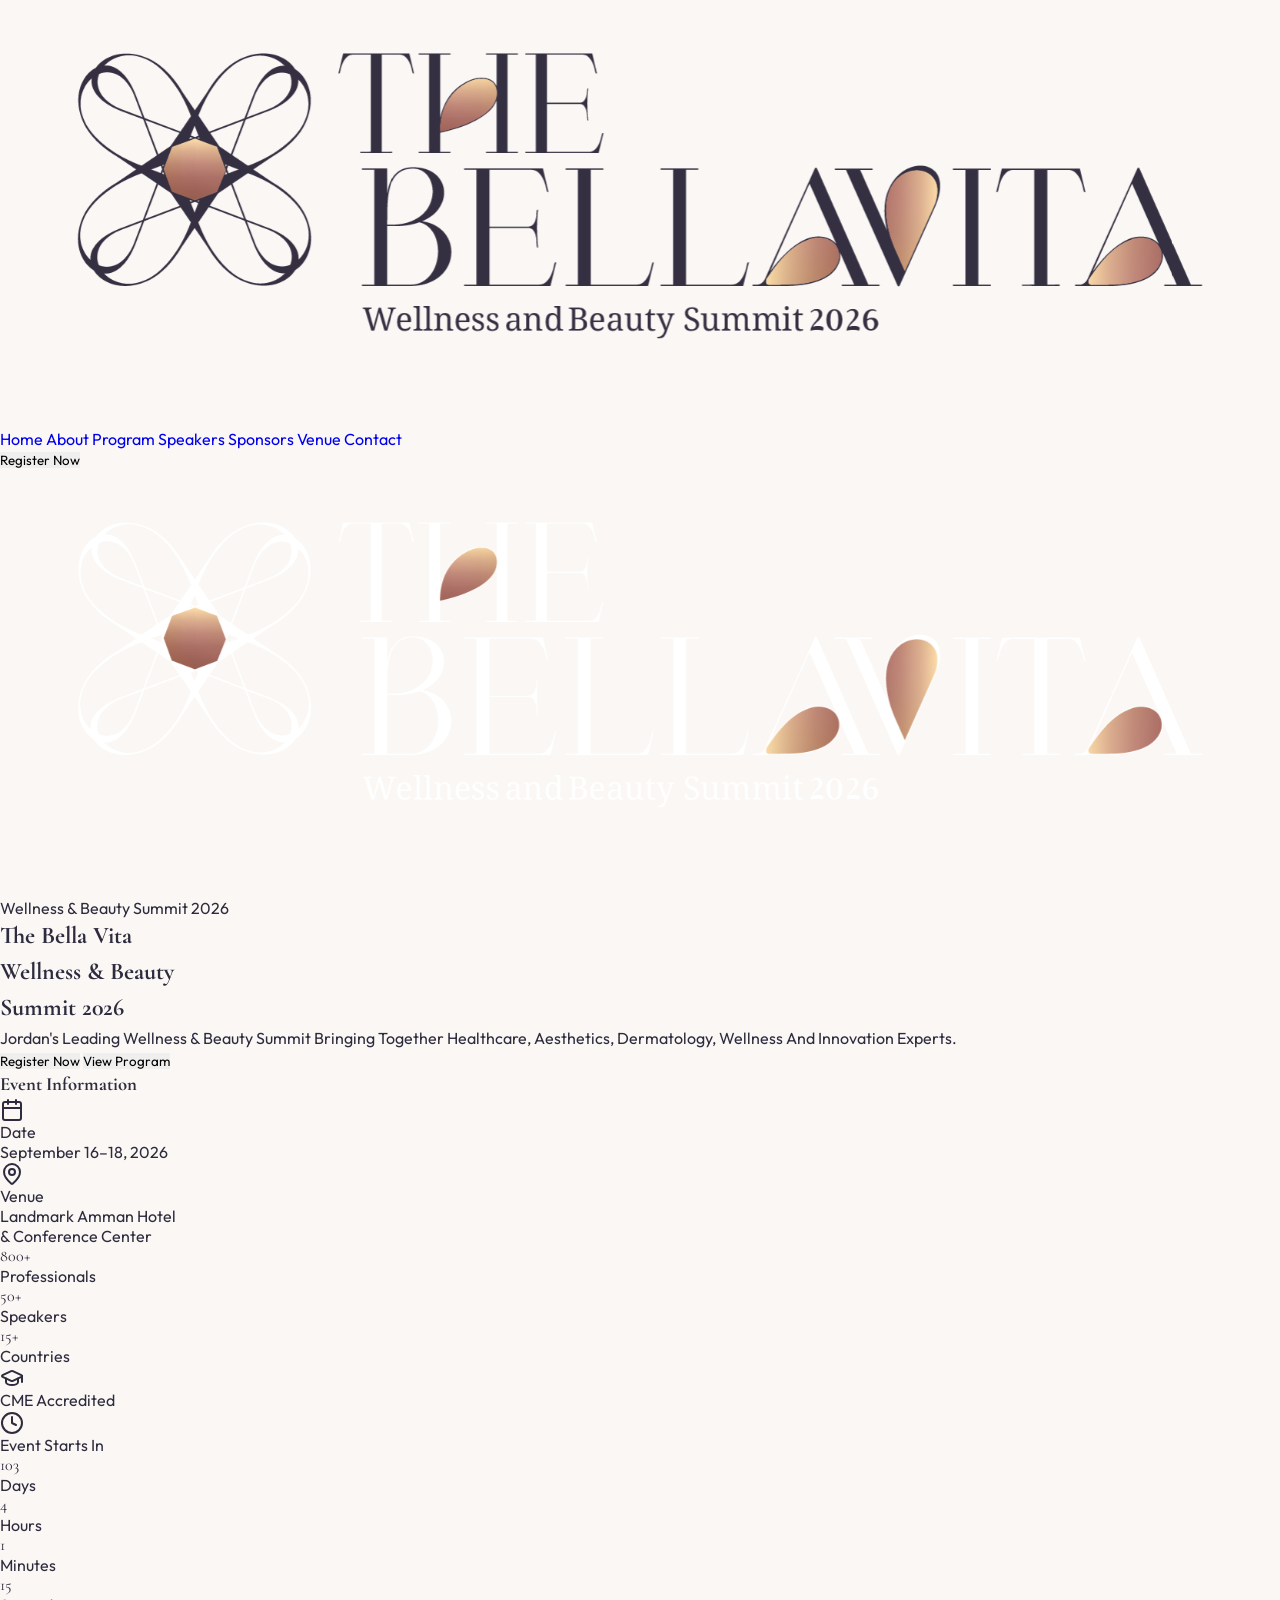
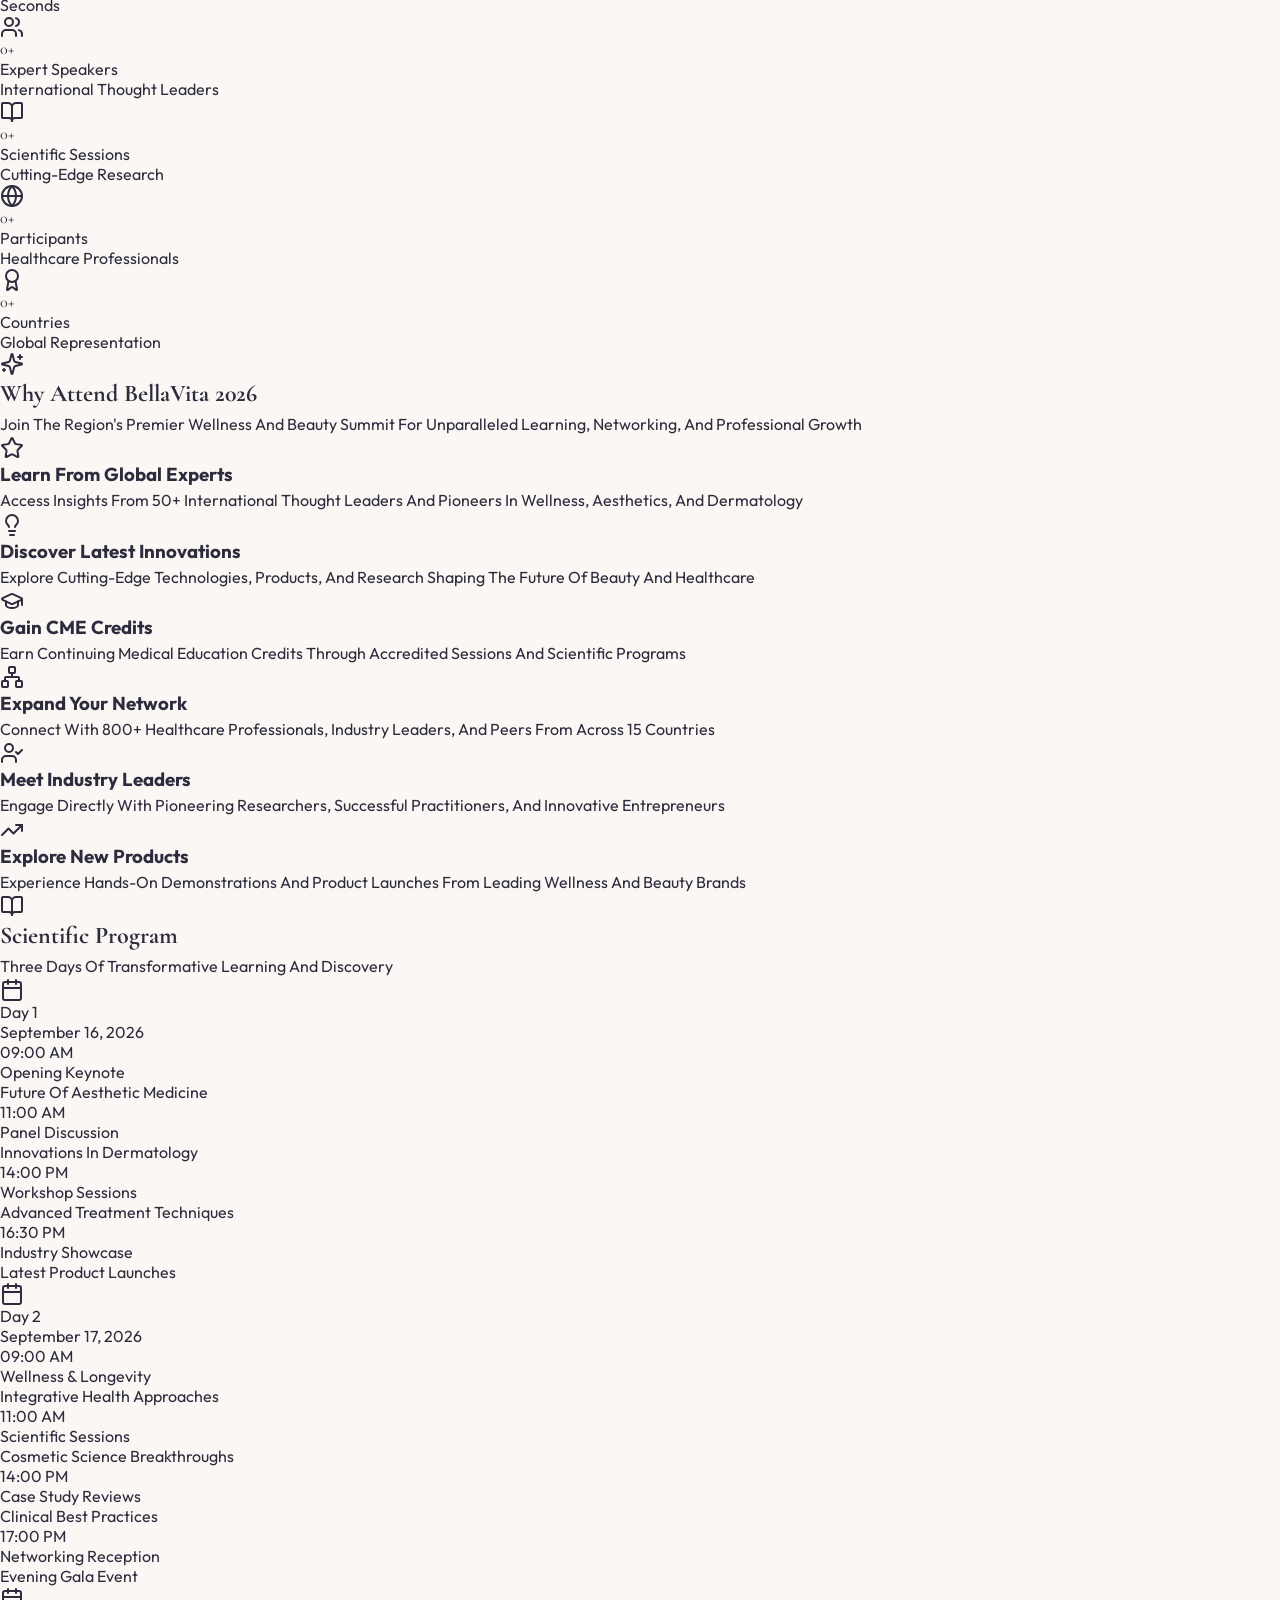
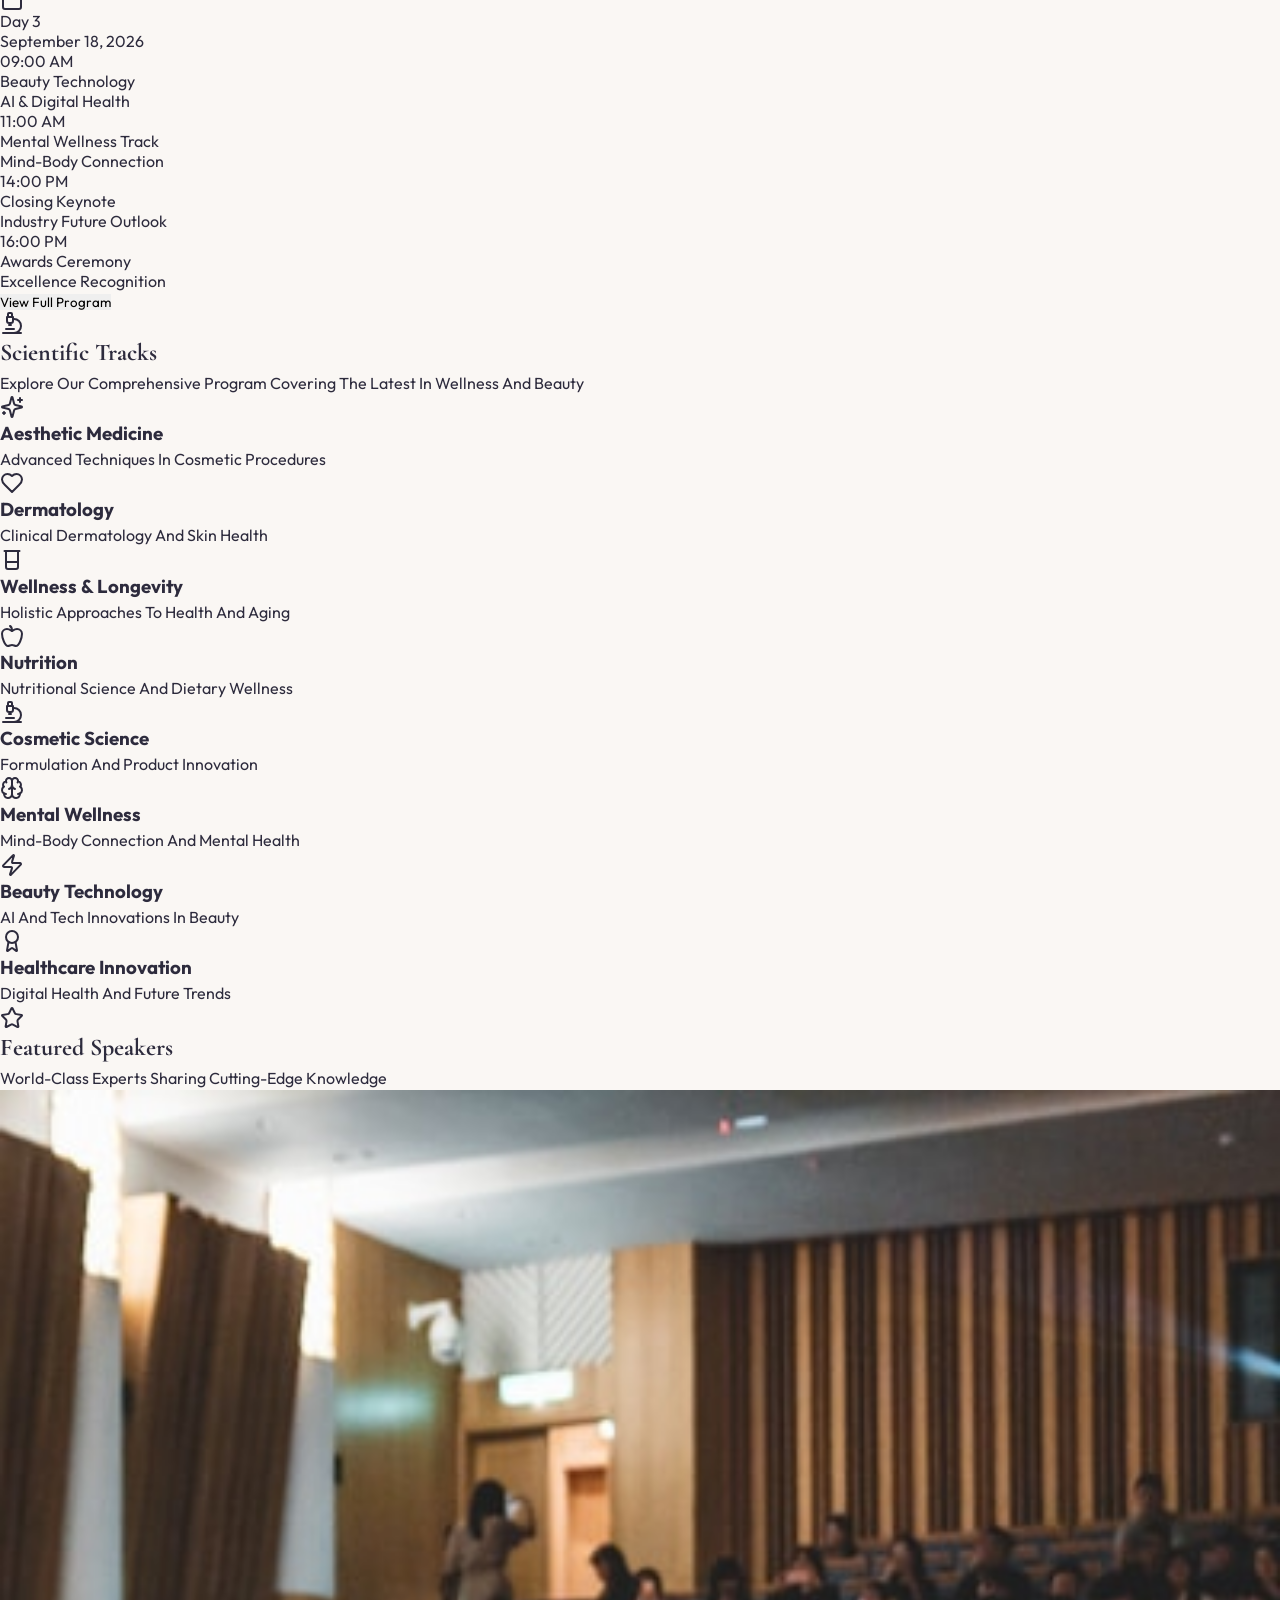
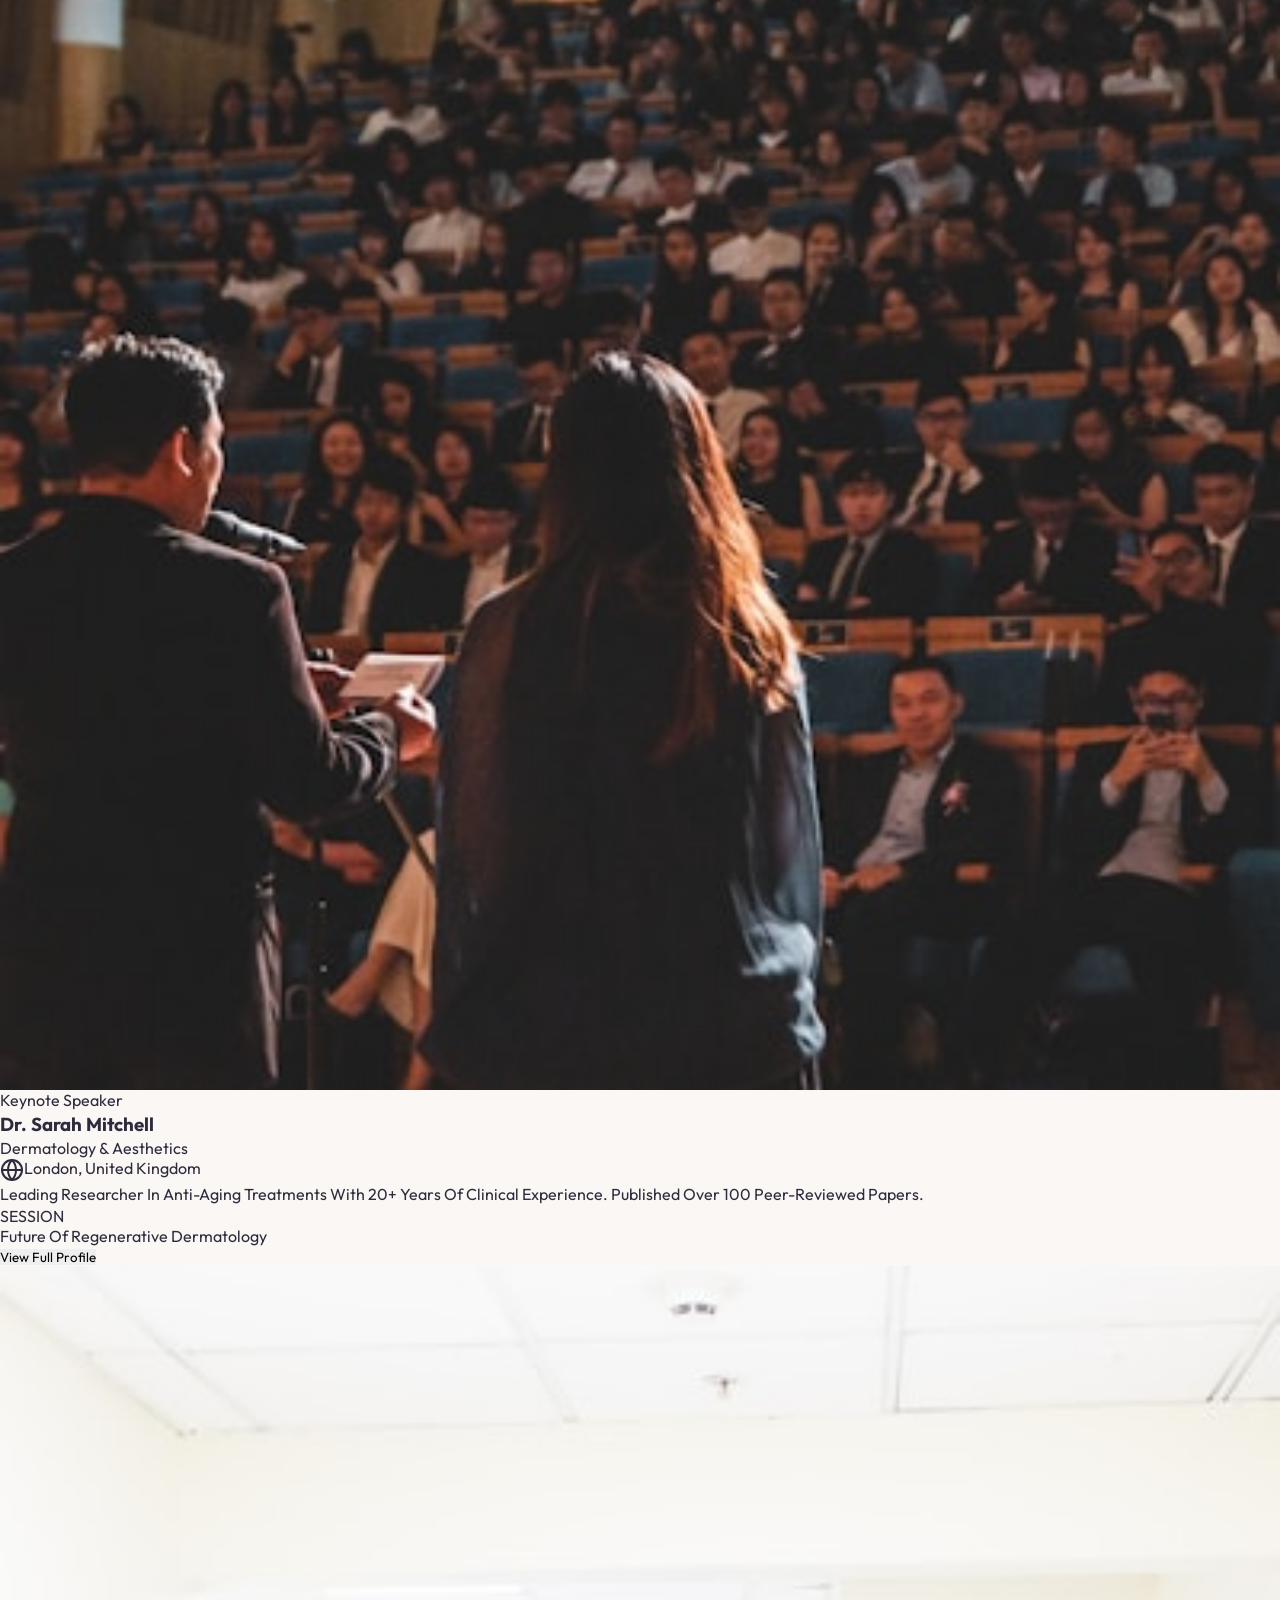
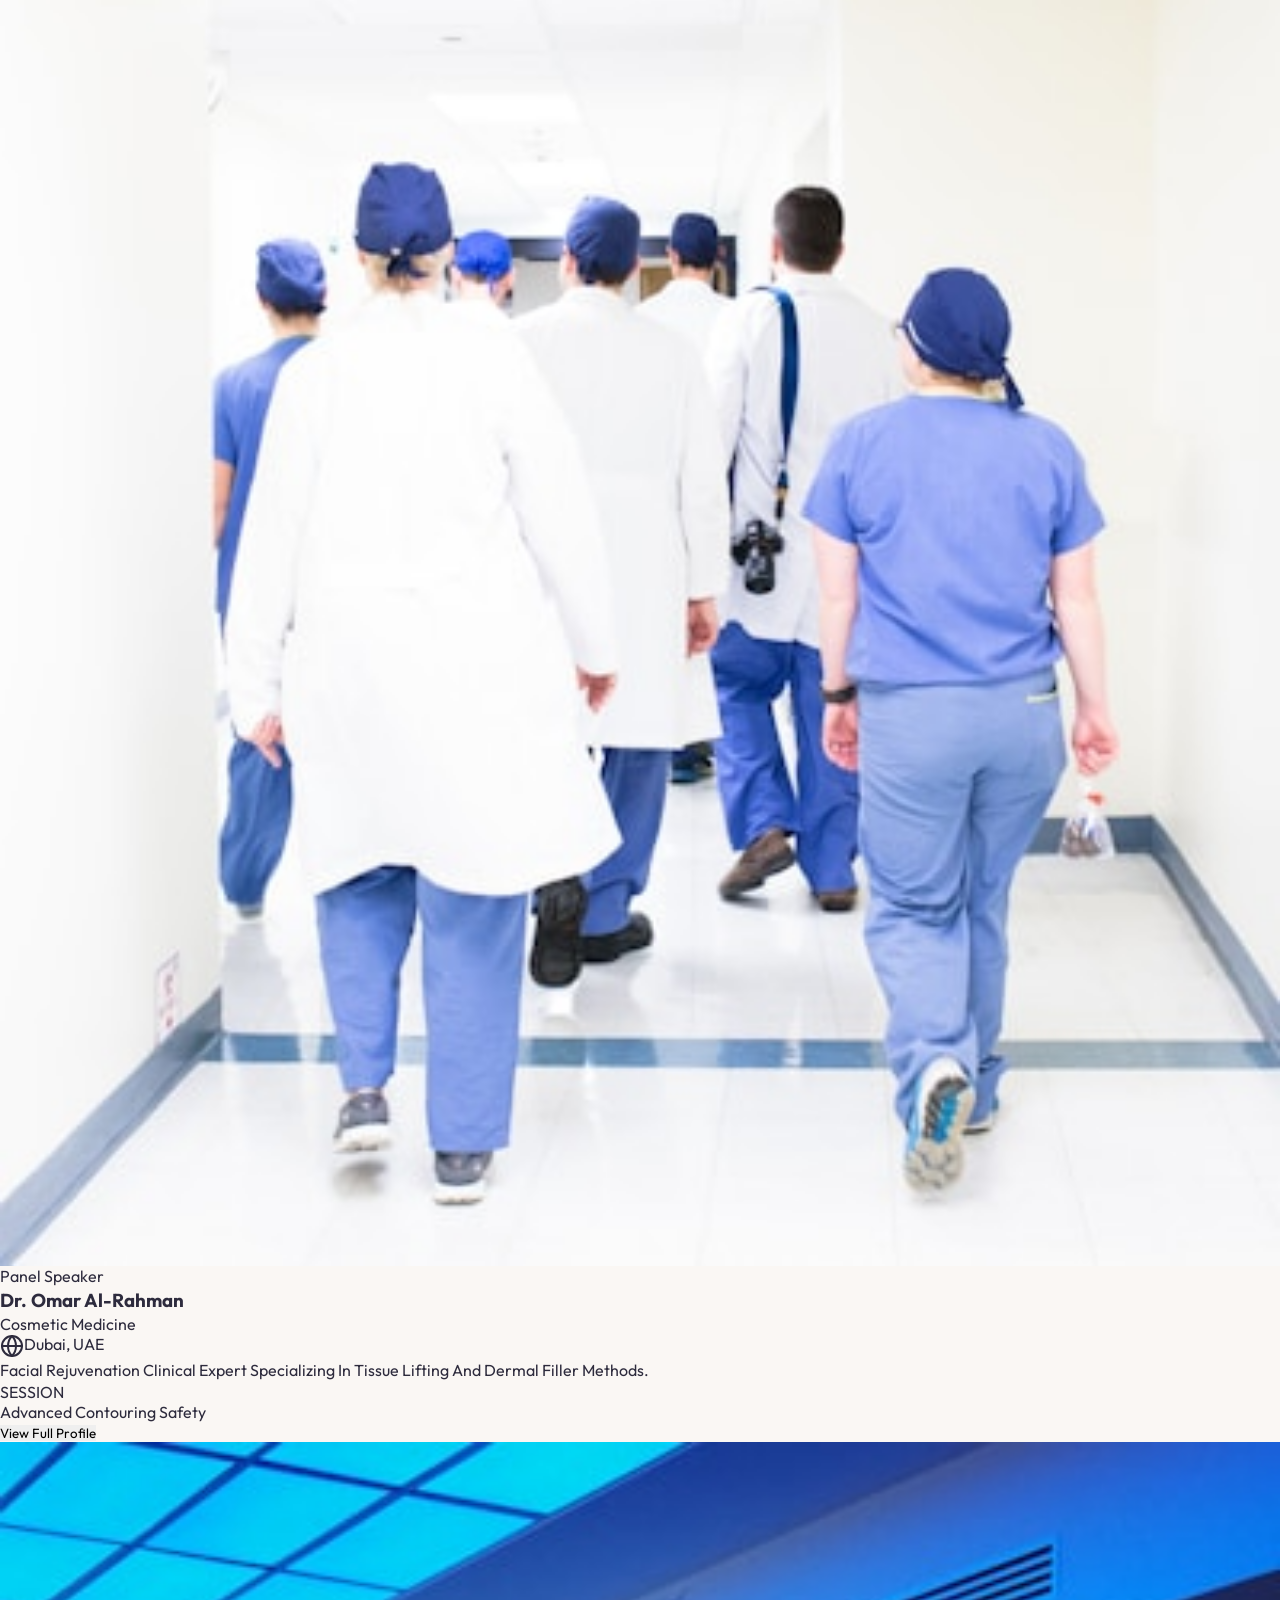
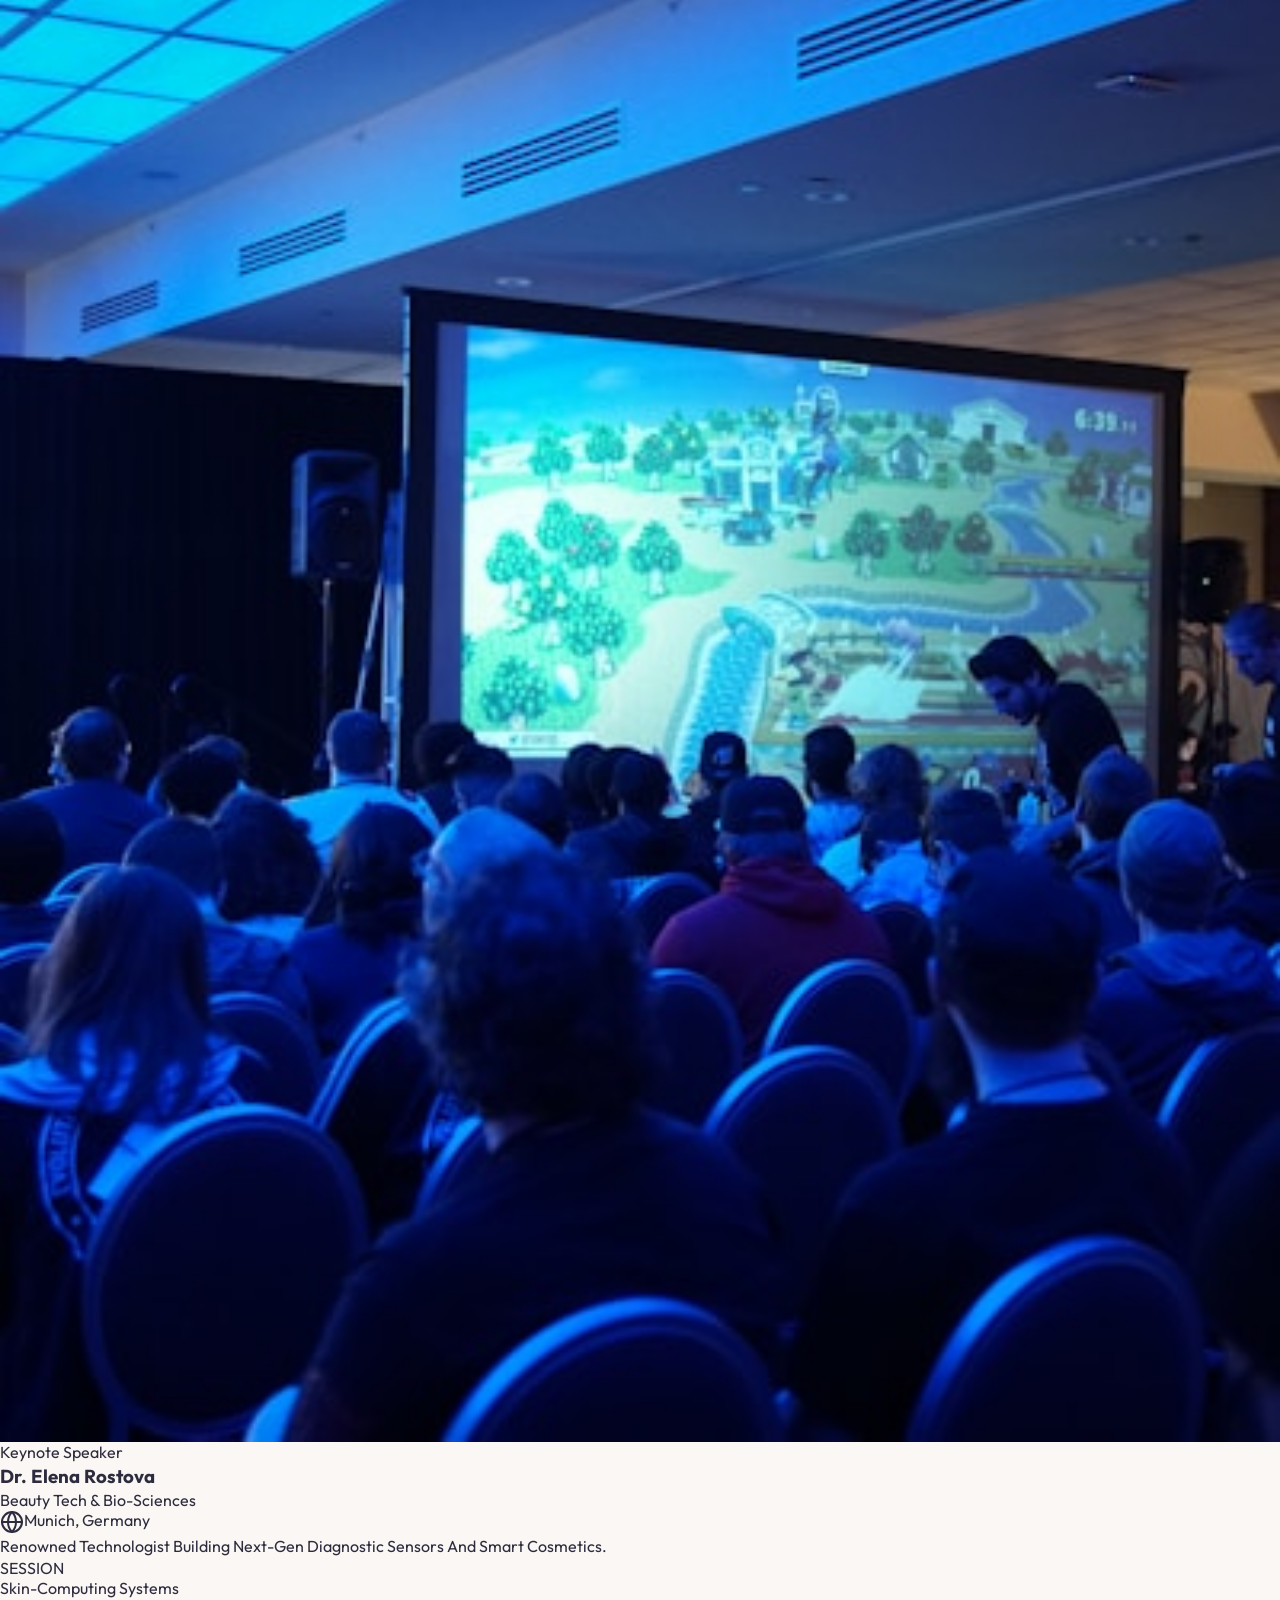
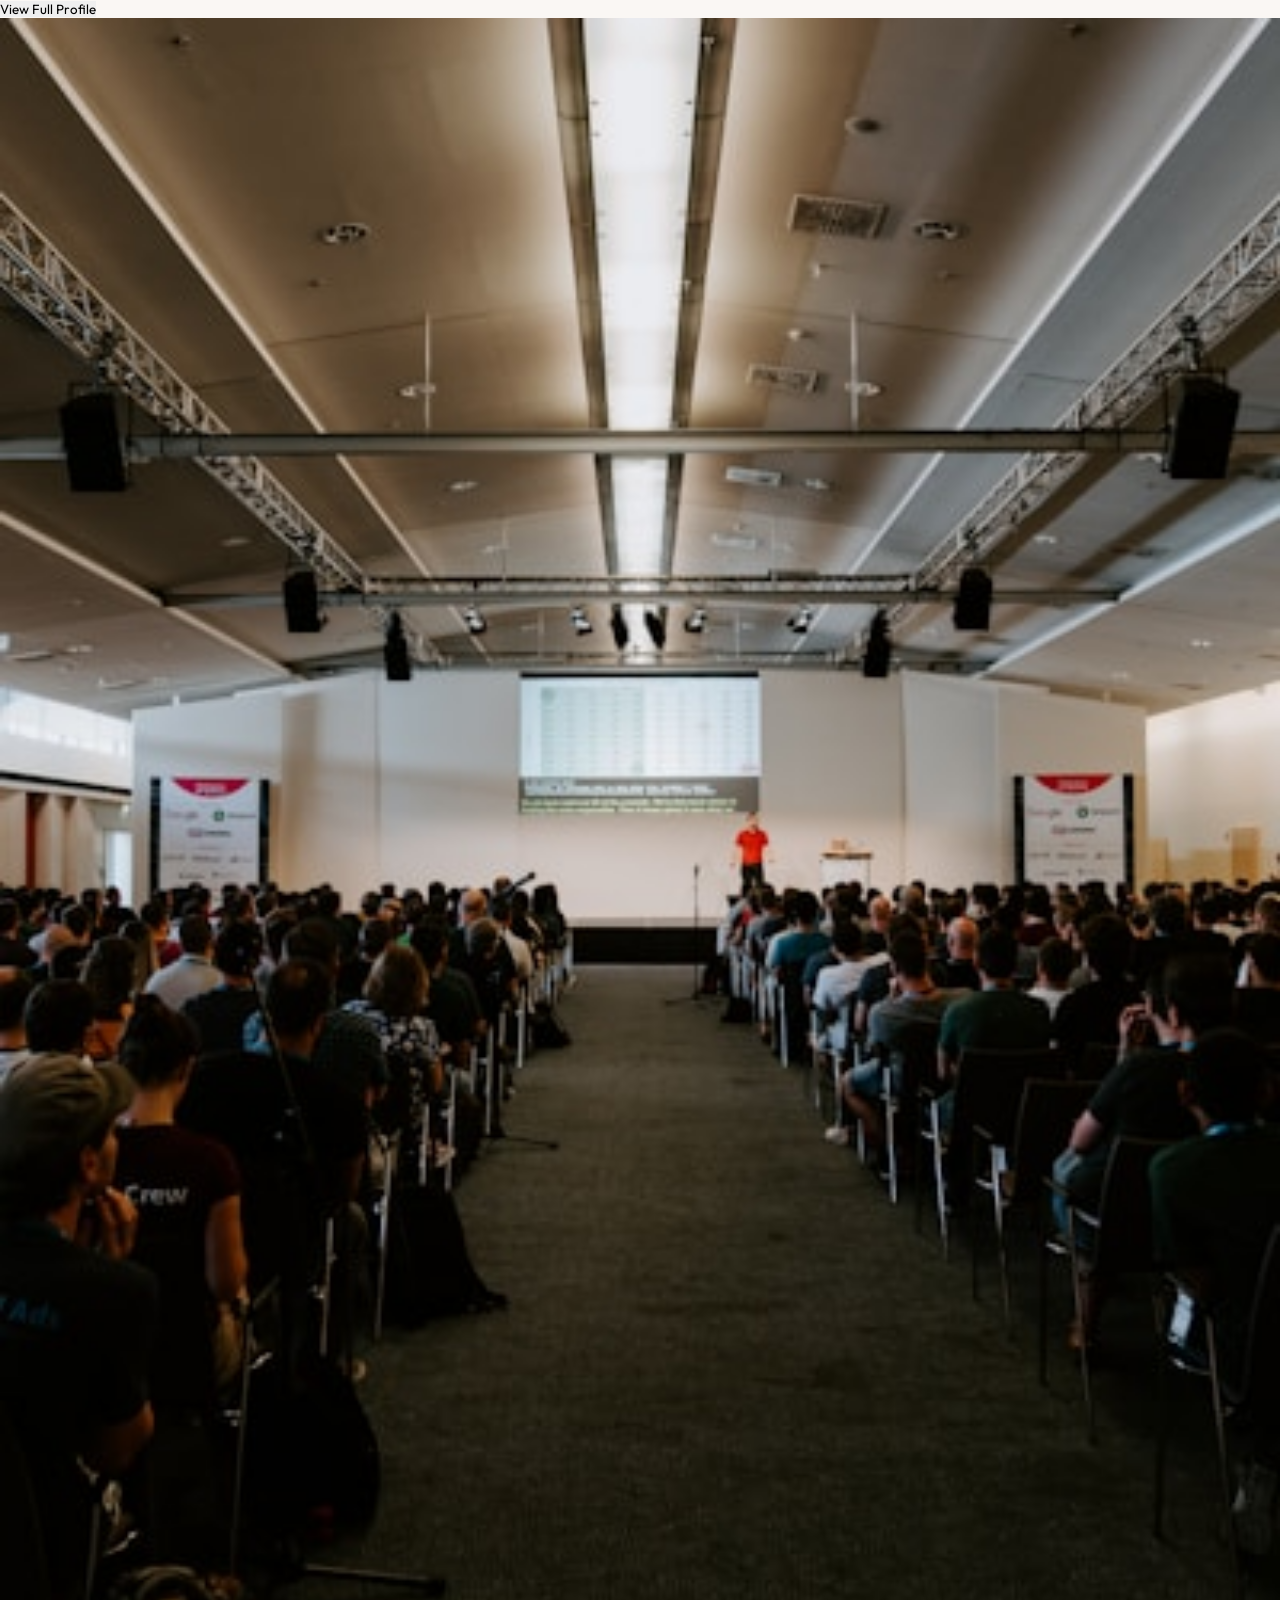
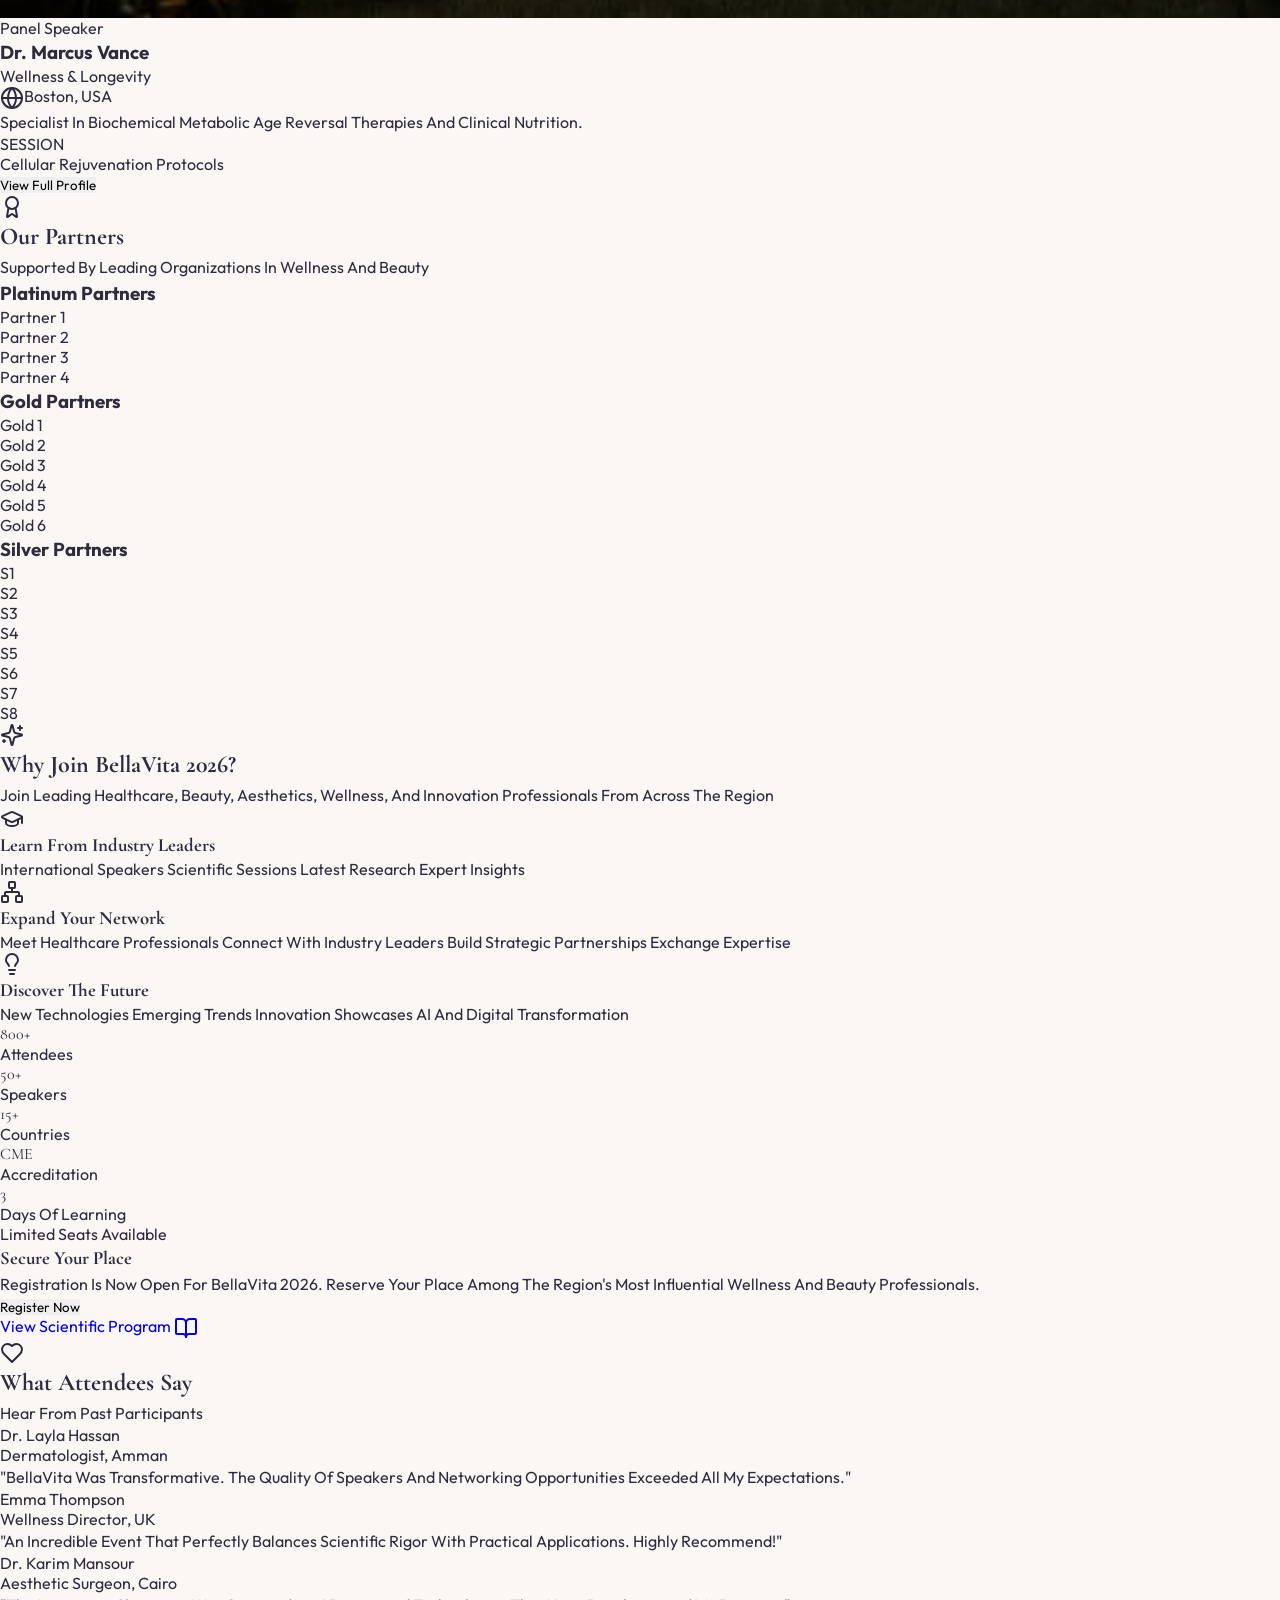
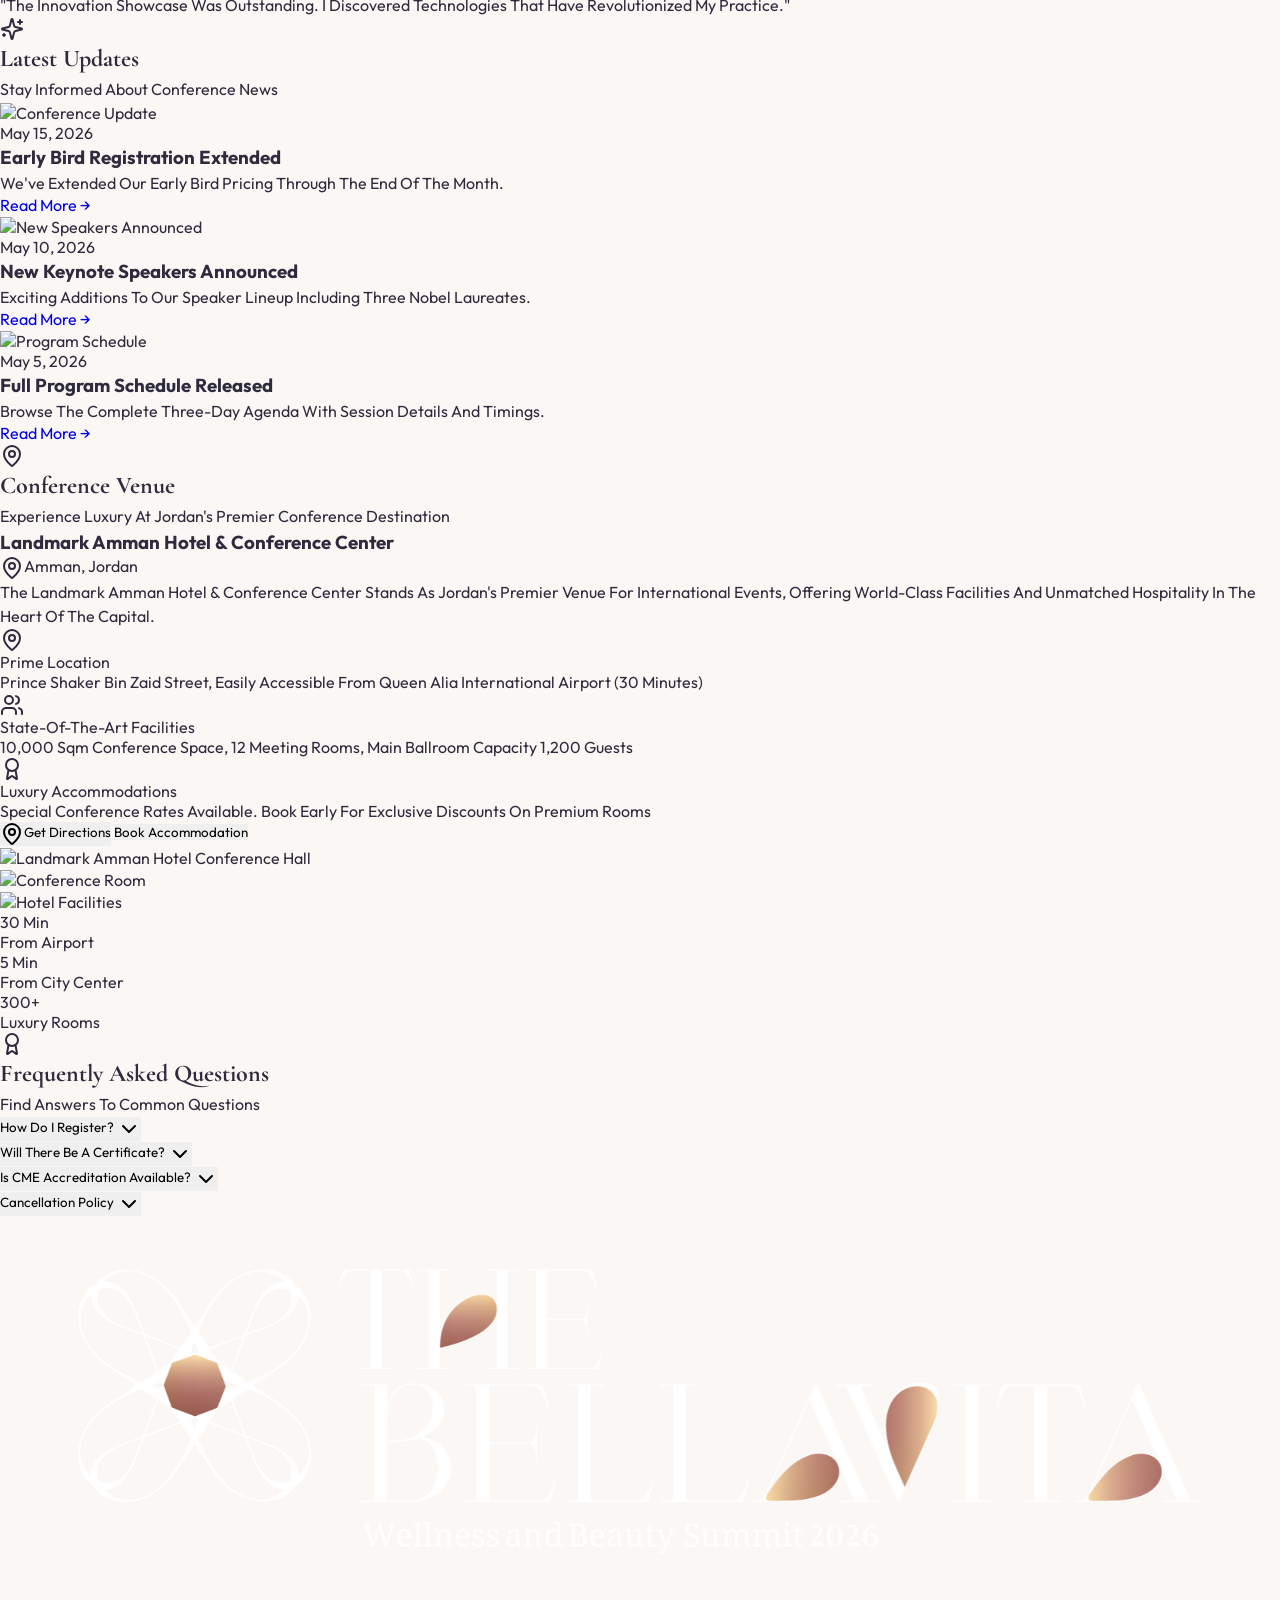
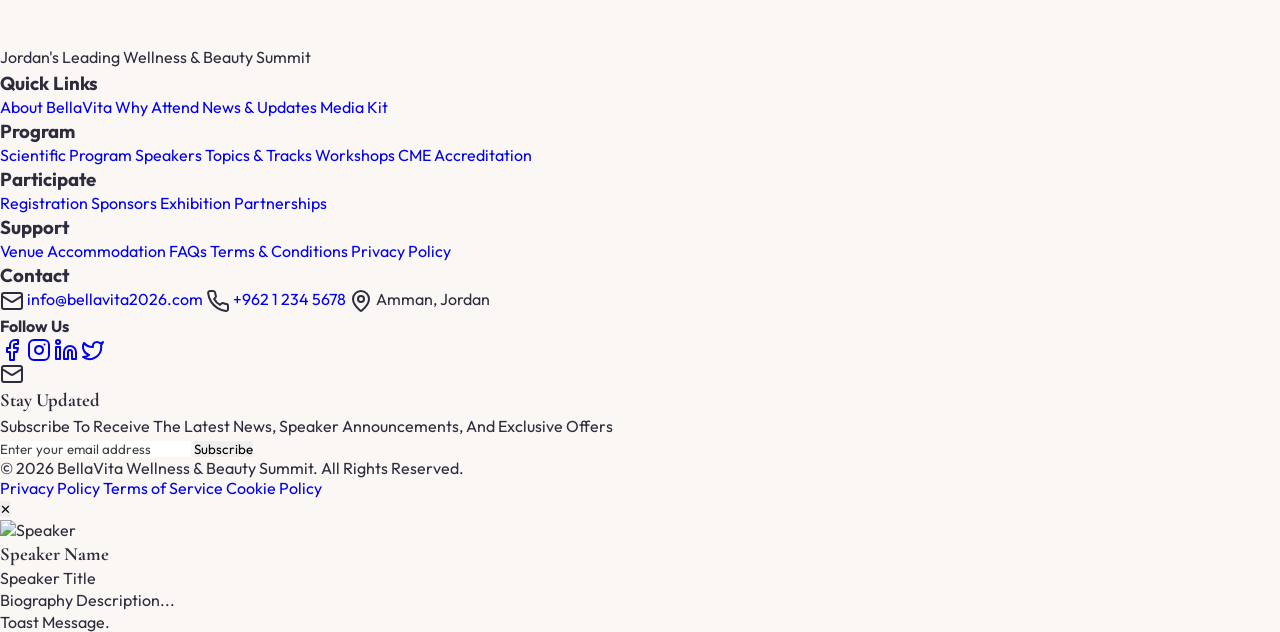
==== commit dbd95327: "done" ====
--- a/index.html
+++ b/index.html
@@ -5,6 +5,7 @@
   <meta name="viewport" content="width=device-width, initial-scale=1.0">
   <title>BellaVita Wellness & Beauty Summit 2026</title>
   <meta name="description" content="Jordan's Leading Wellness & Beauty Summit Bringing Together Healthcare, Aesthetics, Dermatology, Wellness and Innovation Experts.">
+  <link rel="stylesheet" href="https://cdnjs.cloudflare.com/ajax/libs/aos/2.3.4/aos.css" />
   <link rel="stylesheet" href="./css/reset.css">
   <link rel="stylesheet" href="./css/style.css">
   <link rel="stylesheet" href="https://unpkg.com/lenis@1.1.18/dist/lenis.css">
@@ -84,7 +85,7 @@
                   <a href="#venue" class="relative font-semibold text-sm tracking-wide transition-all duration-300 group text-[#2D2B3D]/90 hover:text-accent">Venue<span class="absolute -bottom-1.5 left-0 h-[2.5px] bg-accent transition-all duration-300 rounded-full w-0 group-hover:w-full"></span></a>
                   <a href="#contact" class="relative font-semibold text-sm tracking-wide transition-all duration-300 group text-[#2D2B3D]/90 hover:text-accent">Contact<span class="absolute -bottom-1.5 left-0 h-[2.5px] bg-accent transition-all duration-300 rounded-full w-0 group-hover:w-full"></span></a>
                 </div>
-                <a href="./contact.html" class="hidden lg:block">
+                <a href="./pages/contact.html" class="hidden lg:block">
                   <button class="bg-accent hover:bg-[#F8B995] text-accent-foreground px-9 py-3.5 rounded-lg font-semibold text-sm tracking-wide transition-all duration-300 shadow-[0_4px_20px_rgba(255,190,152,0.25)] hover:shadow-[0_8px_30px_rgba(255,190,152,0.4)] hover:translate-y-[-2px]">Register Now</button>
                 </a>
 
@@ -109,7 +110,7 @@
                   <a href="#sponsors" class="block text-lg font-semibold transition-colors duration-300 py-3 text-white hover:text-accent font-sans">Sponsors</a>
                   <a href="#venue" class="block text-lg font-semibold transition-colors duration-300 py-3 text-white hover:text-accent font-sans">Venue</a>
                   <a href="#contact" class="block text-lg font-semibold transition-colors duration-300 py-3 text-white hover:text-accent font-sans">Contact</a>
-                  <a href="./contact.html" class="block mt-6">
+                  <a href="./pages/contact.html" class="block mt-6">
                     <button class="w-full bg-accent hover:bg-accent/90 text-accent-foreground px-9 py-4 rounded-lg font-semibold text-sm tracking-wide transition-all duration-300 shadow-[0_4px_20px_rgba(255,190,152,0.25)]">Register Now</button>
                   </a>
                 </div>
@@ -118,9 +119,7 @@
 
             <!-- Hero Section -->
             <section id="home" class="relative min-h-screen flex items-center overflow-hidden bg-[#FAF7F4]">
-              <div class="absolute inset-0 z-0">
-                <img src="./images/photo-1540575467063-178a50c2df87.jfif" alt="Conference" class="w-full h-full object-cover opacity-[0.08] blur-[2px]">
-              </div>
+
               <div class="absolute inset-0 z-[1] bg-gradient-to-br from-[#FAF7F4]/95 via-[#F8F5F1]/90 to-[#FAF7F4]/85"></div>
               <div class="absolute top-1/2 left-[15%] transform -translate-y-1/2 z-[2] w-[700px] h-[700px] bg-accent/6 rounded-full blur-[140px] pointer-events-none"></div>
               <div class="absolute inset-0 z-[3] overflow-hidden pointer-events-none">
@@ -166,21 +165,21 @@
                     </div>
                     <div class="relative">
                       <div class="absolute -inset-8 bg-accent/[0.07] blur-[60px] rounded-full"></div>
-                      <h1 class="relative space-y-3">
+                      <h1 class="relative space-y-3" data-aos="fade-up" data-aos-delay="150">
                         <div class="text-[3.5rem] lg:text-[4.5rem] font-serif text-[#2D2B3D] leading-[1.1] tracking-[-0.01em] uppercase font-bold">The Bella Vita</div>
                         <div class="text-[2.8rem] lg:text-[3.5rem] text-accent font-serif leading-[1.15] tracking-wide font-bold">Wellness &amp; Beauty</div>
                         <div class="text-[2.5rem] lg:text-[3rem] text-[#2D2B3D] font-serif leading-[1.2] tracking-wide font-bold">Summit 2026</div>
                       </h1>
                     </div>
-                    <p class="text-xl text-[#5F5A66] leading-[1.7] font-light max-w-xl tracking-[0.01em]">Jordan's Leading Wellness &amp; Beauty Summit Bringing Together Healthcare, Aesthetics, Dermatology, Wellness and Innovation Experts.</p>
-                    <div class="flex flex-wrap gap-5 pt-4">
-                      <a href="./contact.html"><button class="group relative bg-accent hover:bg-[#F8B995] text-accent-foreground px-12 py-4 rounded-xl text-base font-semibold tracking-wide transition-all duration-300 shadow-[0_6px_24px_rgba(255,190,152,0.3)] hover:shadow-[0_10px_35px_rgba(255,190,152,0.45)] hover:translate-y-[-2px] overflow-hidden"><span class="relative z-10">Register Now</span><div class="absolute inset-0 bg-gradient-to-r from-accent/0 via-white/20 to-accent/0 translate-x-[-100%] group-hover:translate-x-[100%] transition-transform duration-700"></div></button></a>
+                    <p class="text-xl text-[#5F5A66] leading-[1.7] font-light max-w-xl tracking-[0.01em]" data-aos="fade-up" data-aos-delay="250">Jordan's Leading Wellness &amp; Beauty Summit Bringing Together Healthcare, Aesthetics, Dermatology, Wellness and Innovation Experts.</p>
+                    <div class="flex flex-wrap gap-5 pt-4" data-aos="fade-up" data-aos-delay="350">
+                      <a href="./pages/contact.html"><button class="group relative bg-accent hover:bg-[#F8B995] text-accent-foreground px-12 py-4 rounded-xl text-base font-semibold tracking-wide transition-all duration-300  hover:translate-y-[-2px] overflow-hidden"><span class="relative z-10">Register Now</span><div class="absolute inset-0 bg-gradient-to-r from-accent/0 via-white/20 to-accent/0 translate-x-[-100%] group-hover:translate-x-[100%] transition-transform duration-700"></div></button></a>
                       <a href="#program"><button class="relative px-12 py-4 rounded-xl text-base font-semibold tracking-wide text-[#2D2B3D] bg-white border border-[#2D2B3D]/10 hover:border-accent/40 hover:bg-accent/5 transition-all duration-300 overflow-hidden group shadow-sm"><span class="relative z-10">View Program</span><div class="absolute inset-0 bg-accent/5 scale-x-0 group-hover:scale-x-100 transition-transform duration-300 origin-left"></div></button></a>
                     </div>
                   </div>
-                  <div class="relative">
+                  <div class="relative ">
                     <div class="absolute -inset-3 bg-gradient-to-br from-accent/10 to-accent/5 blur-3xl rounded-[32px]"></div>
-                    <div class="relative bg-white/95 backdrop-blur-xl rounded-[28px] p-8 shadow-[0_20px_50px_rgba(45,43,61,0.08),0_0_1px_rgba(255,190,152,0.3)] border border-accent/25">
+                    <div class="relative bg-white/95 backdrop-blur-xl rounded-[28px] p-8 shadow-sm border border-accent/25" data-aos="fade-left" data-aos-delay="450">
                       <div class="flex items-center justify-between mb-8">
                         <h3 class="text-xl font-serif text-[#2D2B3D] tracking-wide">Event Information</h3>
                         <div class="flex items-center gap-2"><div class="w-2 h-2 rounded-full bg-accent"></div><div class="h-[1.5px] w-10 bg-gradient-to-r from-accent to-accent/50"></div></div>
@@ -243,7 +242,6 @@
                 <div class="grid grid-cols-4 gap-4 md:gap-6">
                   <div class="text-center">
                     <div class="relative group">
-                      <div class="absolute -inset-1 bg-gradient-to-br from-primary to-accent/40 rounded-2xl blur opacity-25 group-hover:opacity-40 transition-opacity"></div>
                       <div class="relative bg-gradient-to-br from-primary to-primary/90 text-primary-foreground rounded-2xl p-8 mb-3 shadow-lg"><div class="text-5xl md:text-6xl font-bold font-serif leading-none" id="daysBox">103</div></div>
                     </div>
                     <div class="text-xs md:text-sm text-foreground/60 uppercase tracking-[0.15em] font-semibold">Days</div>
@@ -264,7 +262,6 @@
                   </div>
                   <div class="text-center">
                     <div class="relative group">
-                      <div class="absolute -inset-1 bg-gradient-to-br from-primary to-accent/40 rounded-2xl blur opacity-25 group-hover:opacity-40 transition-opacity"></div>
                       <div class="relative bg-gradient-to-br from-primary to-primary/90 text-primary-foreground rounded-2xl p-8 mb-3 shadow-lg"><div class="text-5xl md:text-6xl font-bold font-serif leading-none" id="secsBox">15</div></div>
                     </div>
                     <div class="text-xs md:text-sm text-foreground/60 uppercase tracking-[0.15em] font-semibold">Seconds</div>
@@ -278,49 +275,41 @@
               <div class="max-w-7xl mx-auto">
                 <div class="grid md:grid-cols-2 lg:grid-cols-4 gap-8">
                   <div class="relative group">
-                    <div class="absolute -inset-1 bg-gradient-to-br from-accent to-secondary rounded-3xl blur-lg opacity-0 group-hover:opacity-20 transition-opacity duration-500"></div>
                     <div class="relative bg-card rounded-3xl p-10 text-center shadow-2xl border border-accent/10 hover:border-accent/30 transition-all duration-500">
                       <div class="w-20 h-20 bg-gradient-to-br from-accent/10 to-secondary/10 rounded-2xl flex items-center justify-center mx-auto mb-6">
                         <svg xmlns="http://www.w3.org/2000/svg" width="24" height="24" viewBox="0 0 24 24" fill="none" stroke="currentColor" stroke-width="2" stroke-linecap="round" stroke-linejoin="round" class="lucide lucide-users w-10 h-10 text-accent"><path d="M16 21v-2a4 4 0 0 0-4-4H6a4 4 0 0 0-4 4v2"></path><circle cx="9" cy="7" r="4"></circle><path d="M22 21v-2a4 4 0 0 0-3-3.87"></path><path d="M16 3.13a4 4 0 0 1 0 7.75"></path></svg>
                       </div>
                       <div class="text-6xl font-serif font-bold text-primary mb-3 leading-none stat-val" data-target="50">0+</div>
-                      <div class="h-[1px] w-16 bg-gradient-to-r from-transparent via-accent to-transparent mx-auto mb-3"></div>
                       <div class="text-lg font-semibold mb-2 tracking-wide">Expert Speakers</div>
                       <div class="text-sm text-foreground/60 font-light">International thought leaders</div>
                     </div>
                   </div>
                   <div class="relative group">
-                    <div class="absolute -inset-1 bg-gradient-to-br from-accent to-secondary rounded-3xl blur-lg opacity-0 group-hover:opacity-20 transition-opacity duration-500"></div>
                     <div class="relative bg-card rounded-3xl p-10 text-center shadow-2xl border border-accent/10 hover:border-accent/30 transition-all duration-500">
                       <div class="w-20 h-20 bg-gradient-to-br from-accent/10 to-secondary/10 rounded-2xl flex items-center justify-center mx-auto mb-6">
                         <svg xmlns="http://www.w3.org/2000/svg" width="24" height="24" viewBox="0 0 24 24" fill="none" stroke="currentColor" stroke-width="2" stroke-linecap="round" stroke-linejoin="round" class="lucide lucide-book-open w-10 h-10 text-accent"><path d="M12 7v14"></path><path d="M3 18a1 1 0 0 1-1-1V4a1 1 0 0 1 1-1h5a4 4 0 0 1 4 4 4 4 0 0 1 4-4h5a1 1 0 0 1 1 1v13a1 1 0 0 1-1 1h-6a3 3 0 0 0-3 3 3 3 0 0 0-3-3z"></path></svg>
                       </div>
                       <div class="text-6xl font-serif font-bold text-primary mb-3 leading-none stat-val" data-target="20">0+</div>
-                      <div class="h-[1px] w-16 bg-gradient-to-r from-transparent via-accent to-transparent mx-auto mb-3"></div>
                       <div class="text-lg font-semibold mb-2 tracking-wide">Scientific Sessions</div>
                       <div class="text-sm text-foreground/60 font-light">Cutting-edge research</div>
                     </div>
                   </div>
                   <div class="relative group">
-                    <div class="absolute -inset-1 bg-gradient-to-br from-accent to-secondary rounded-3xl blur-lg opacity-0 group-hover:opacity-20 transition-opacity duration-500"></div>
                     <div class="relative bg-card rounded-3xl p-10 text-center shadow-2xl border border-accent/10 hover:border-accent/30 transition-all duration-500">
                       <div class="w-20 h-20 bg-gradient-to-br from-accent/10 to-secondary/10 rounded-2xl flex items-center justify-center mx-auto mb-6">
                         <svg xmlns="http://www.w3.org/2000/svg" width="24" height="24" viewBox="0 0 24 24" fill="none" stroke="currentColor" stroke-width="2" stroke-linecap="round" stroke-linejoin="round" class="lucide lucide-globe w-10 h-10 text-accent"><circle cx="12" cy="12" r="10"></circle><path d="M12 2a14.5 14.5 0 0 0 0 20 14.5 14.5 0 0 0 0-20"></path><path d="M2 12h20"></path></svg>
                       </div>
                       <div class="text-6xl font-serif font-bold text-primary mb-3 leading-none stat-val" data-target="800">0+</div>
-                      <div class="h-[1px] w-16 bg-gradient-to-r from-transparent via-accent to-transparent mx-auto mb-3"></div>
                       <div class="text-lg font-semibold mb-2 tracking-wide">Participants</div>
                       <div class="text-sm text-foreground/60 font-light">Healthcare professionals</div>
                     </div>
                   </div>
                   <div class="relative group">
-                    <div class="absolute -inset-1 bg-gradient-to-br from-accent to-secondary rounded-3xl blur-lg opacity-0 group-hover:opacity-20 transition-opacity duration-500"></div>
                     <div class="relative bg-card rounded-3xl p-10 text-center shadow-2xl border border-accent/10 hover:border-accent/30 transition-all duration-500">
                       <div class="w-20 h-20 bg-gradient-to-br from-accent/10 to-secondary/10 rounded-2xl flex items-center justify-center mx-auto mb-6">
                         <svg xmlns="http://www.w3.org/2000/svg" width="24" height="24" viewBox="0 0 24 24" fill="none" stroke="currentColor" stroke-width="2" stroke-linecap="round" stroke-linejoin="round" class="lucide lucide-award w-10 h-10 text-accent"><path d="m15.477 12.89 1.515 8.526a.5.5 0 0 1-.81.47l-3.58-2.687a1 1 0 0 0-1.197 0l-3.586 2.686a.5.5 0 0 1-.81-.469l1.514-8.526"></path><circle cx="12" cy="8" r="6"></circle></svg>
                       </div>
                       <div class="text-6xl font-serif font-bold text-primary mb-3 leading-none stat-val" data-target="15">0+</div>
-                      <div class="h-[1px] w-16 bg-gradient-to-r from-transparent via-accent to-transparent mx-auto mb-3"></div>
                       <div class="text-lg font-semibold mb-2 tracking-wide">Countries</div>
                       <div class="text-sm text-foreground/60 font-light">Global representation</div>
                     </div>
@@ -687,7 +676,7 @@
                     </div>
                   </div>
                   <div>
-                    <h3 class="text-xl font-semibold text-center mb-8 text-secondary">Gold Partners</h3>
+                    <h3 class="text-xl font-semibold text-center mb-8 text-yellow-400" data-aos="fade-up">Gold Partners</h3>
                     <div class="grid grid-cols-3 md:grid-cols-6 gap-6 items-center justify-items-center">
                       <div class="w-24 h-16 bg-muted rounded-lg flex items-center justify-center grayscale hover:grayscale-0 transition-all duration-300 cursor-pointer border border-border"><div class="text-foreground/40 text-xs">Gold 1</div></div>
                       <div class="w-24 h-16 bg-muted rounded-lg flex items-center justify-center grayscale hover:grayscale-0 transition-all duration-300 cursor-pointer border border-border"><div class="text-foreground/40 text-xs">Gold 2</div></div>
@@ -748,12 +737,11 @@
                 </div>
                 <div class="grid md:grid-cols-3 gap-8 mb-20">
                   <div class="relative group">
-                    <div class="absolute -inset-1 bg-gradient-to-br from-accent/30 to-secondary/20 rounded-3xl blur-lg opacity-0 group-hover:opacity-100 transition-opacity duration-500"></div>
                     <div class="relative bg-white/10 backdrop-blur-xl rounded-3xl p-10 border border-white/20 hover:border-accent/40 transition-all duration-300">
                       <div class="w-16 h-16 bg-accent/20 rounded-2xl flex items-center justify-center mb-6">
                         <svg xmlns="http://www.w3.org/2000/svg" width="24" height="24" viewBox="0 0 24 24" fill="none" stroke="currentColor" stroke-width="2" stroke-linecap="round" stroke-linejoin="round" class="lucide lucide-graduation-cap w-8 h-8 text-accent"><path d="M21.42 10.922a1 1 0 0 0-.019-1.838L12.83 5.18a2 2 0 0 0-1.66 0L2.6 9.08a1 1 0 0 0 0 1.832l8.57 3.908a2 2 0 0 0 1.66 0z"></path><path d="M22 10v6"></path><path d="M6 12.5V16a6 3 0 0 0 12 0v-3.5"></path></svg>
                       </div>
-                      <h3 class="text-2xl font-serif text-white mb-4">Learn From Industry Leaders</h3>
+                      <h3 class="text-2xl font-serif text-white  mb-4">Learn From Industry Leaders</h3>
                       <ul class="space-y-3 text-white/70">
                         <li class="flex items-start gap-3"><div class="w-1.5 h-1.5 bg-accent rounded-full mt-2 flex-shrink-0"></div><span>International speakers</span></li>
                         <li class="flex items-start gap-3"><div class="w-1.5 h-1.5 bg-accent rounded-full mt-2 flex-shrink-0"></div><span>Scientific sessions</span></li>
@@ -763,7 +751,6 @@
                     </div>
                   </div>
                   <div class="relative group">
-                    <div class="absolute -inset-1 bg-gradient-to-br from-accent/30 to-secondary/20 rounded-3xl blur-lg opacity-0 group-hover:opacity-100 transition-opacity duration-500"></div>
                     <div class="relative bg-white/10 backdrop-blur-xl rounded-3xl p-10 border border-white/20 hover:border-accent/40 transition-all duration-300">
                       <div class="w-16 h-16 bg-accent/20 rounded-2xl flex items-center justify-center mb-6">
                         <svg xmlns="http://www.w3.org/2000/svg" width="24" height="24" viewBox="0 0 24 24" fill="none" stroke="currentColor" stroke-width="2" stroke-linecap="round" stroke-linejoin="round" class="lucide lucide-network w-8 h-8 text-accent"><rect x="16" y="16" width="6" height="6" rx="1"></rect><rect x="2" y="16" width="6" height="6" rx="1"></rect><rect x="9" y="2" width="6" height="6" rx="1"></rect><path d="M5 16v-3a1 1 0 0 1 1-1h12a1 1 0 0 1 1 1v3"></path><path d="M12 12V8"></path></svg>
@@ -778,7 +765,6 @@
                     </div>
                   </div>
                   <div class="relative group">
-                    <div class="absolute -inset-1 bg-gradient-to-br from-accent/30 to-secondary/20 rounded-3xl blur-lg opacity-0 group-hover:opacity-100 transition-opacity duration-500"></div>
                     <div class="relative bg-white/10 backdrop-blur-xl rounded-3xl p-10 border border-white/20 hover:border-accent/40 transition-all duration-300">
                       <div class="w-16 h-16 bg-accent/20 rounded-2xl flex items-center justify-center mb-6">
                         <svg xmlns="http://www.w3.org/2000/svg" width="24" height="24" viewBox="0 0 24 24" fill="none" stroke="currentColor" stroke-width="2" stroke-linecap="round" stroke-linejoin="round" class="lucide lucide-lightbulb w-8 h-8 text-accent"><path d="M15 14c.2-1 .7-1.7 1.5-2.5 1-.9 1.5-2.2 1.5-3.5A6 6 0 0 0 6 8c0 1 .2 2.2 1.5 3.5.7.7 1.3 1.5 1.5 2.5"></path><path d="M9 18h6"></path><path d="M10 22h4"></path></svg>
@@ -1131,8 +1117,8 @@
                       <li><a href="#venue" class="hover:text-accent transition-colors">Venue</a></li>
                       <li><a href="#" class="hover:text-accent transition-colors">Accommodation</a></li>
                       <li><a href="#" class="hover:text-accent transition-colors">FAQs</a></li>
-                      <li><a href="./terms.html" class="hover:text-accent transition-colors">Terms &amp; Conditions</a></li>
-                      <li><a href="./privacy.html" class="hover:text-accent transition-colors">Privacy Policy</a></li>
+                      <li><a href="./pages/terms.html" class="hover:text-accent transition-colors">Terms &amp; Conditions</a></li>
+                      <li><a href="./pages/privacy.html" class="hover:text-accent transition-colors">Privacy Policy</a></li>
                     </ul>
                   </div>
                   <div>
@@ -1178,12 +1164,12 @@
                     </form>
                   </div>
                 </div>
-                <div class="border-t border-primary-foreground/20 pt-8 flex flex-col items-center text-center md:items-start md:text-left justify-center gap-4 text-sm text-primary-foreground/70">
+                <div class="border-t border-primary-foreground/20 pt-8 flex flex-col md:flex-row items-center justify-between gap-4 text-sm text-primary-foreground/70">
                   <div>© 2026 BellaVita Wellness &amp; Beauty Summit. All Rights Reserved.</div>
-                  <div class="flex flex-col gap-4">
-                    <a href="./privacy.html" class="hover:text-accent transition-colors">Privacy Policy</a>
-                    <a href="./terms.html" class="hover:text-accent transition-colors">Terms of Service</a>
-                    <a href="./cookie.html" class="hover:text-accent transition-colors">Cookie Policy</a>
+                  <div class="flex flex-wrap gap-4 md:gap-6 justify-center md:justify-end">
+                    <a href="./pages/privacy.html" class="hover:text-accent transition-colors">Privacy Policy</a>
+                    <a href="./pages/terms.html" class="hover:text-accent transition-colors">Terms of Service</a>
+                    <a href="./pages/cookie.html" class="hover:text-accent transition-colors">Cookie Policy</a>
                   </div>
                 </div>
               </div>
@@ -1216,5 +1202,58 @@
   </div>
 
   <script src="./js/index.js" defer></script>
+
+  <script src="https://cdnjs.cloudflare.com/ajax/libs/aos/2.3.4/aos.js"></script>
+  <script>
+    document.addEventListener("DOMContentLoaded", function() {
+      // Basic elements
+      document.querySelectorAll('h1, h2, h3').forEach(el => {
+        if (!el.hasAttribute('data-aos')) el.setAttribute('data-aos', 'fade-up');
+      });
+      document.querySelectorAll('p').forEach(el => {
+        if (!el.hasAttribute('data-aos')) {
+          el.setAttribute('data-aos', 'fade-up');
+          el.setAttribute('data-aos-delay', '100');
+        }
+      });
+
+      // Cards and images
+      let cardDelay = 100;
+      document.querySelectorAll('.rounded-2xl, .rounded-\\[32px\\], .rounded-3xl, .rounded-xl, .category-card, .session-card, .attendance-card, img').forEach(el => {
+        if (!el.hasAttribute('data-aos')) {
+          el.setAttribute('data-aos', 'fade-up');
+          el.setAttribute('data-aos-delay', String(cardDelay));
+          cardDelay = (cardDelay >= 400) ? 100 : cardDelay + 50;
+        }
+      });
+
+      // Footer lists specifically staggered
+      document.querySelectorAll('footer ul').forEach(ul => {
+        let liDelay = 100;
+        ul.querySelectorAll('li').forEach(li => {
+          if (!li.hasAttribute('data-aos')) {
+            li.setAttribute('data-aos', 'fade-up');
+            li.setAttribute('data-aos-delay', String(liDelay));
+            liDelay += 100; // Increased delay for more visible staggering
+          }
+        });
+      });
+
+      AOS.init({
+        once: true,
+        duration: 800,
+        offset: 50,
+      });
+      
+      // Some layouts using custom scroll or lazy load need a refresh
+      setTimeout(() => {
+        AOS.refresh();
+      }, 500);
+      setTimeout(() => {
+        AOS.refresh();
+      }, 1500);
+    });
+  </script>
 </body>
+
 </html>
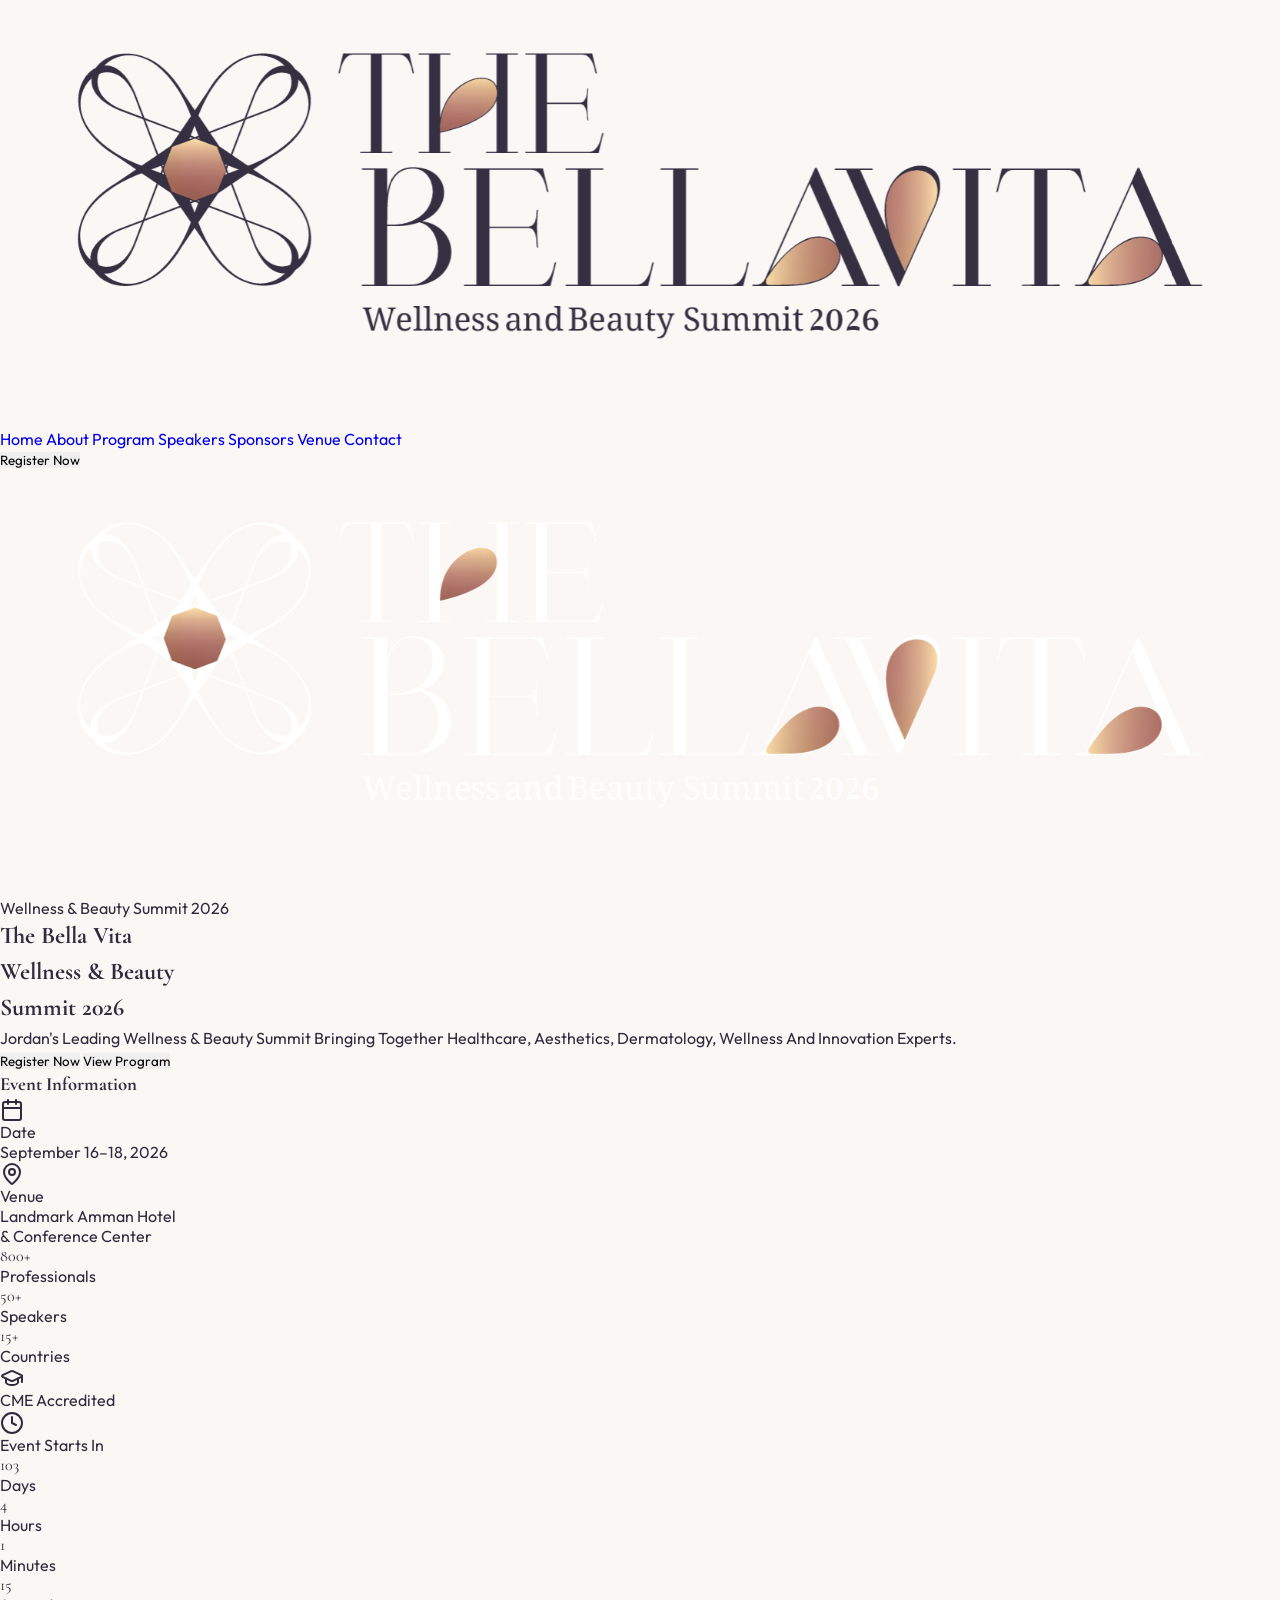
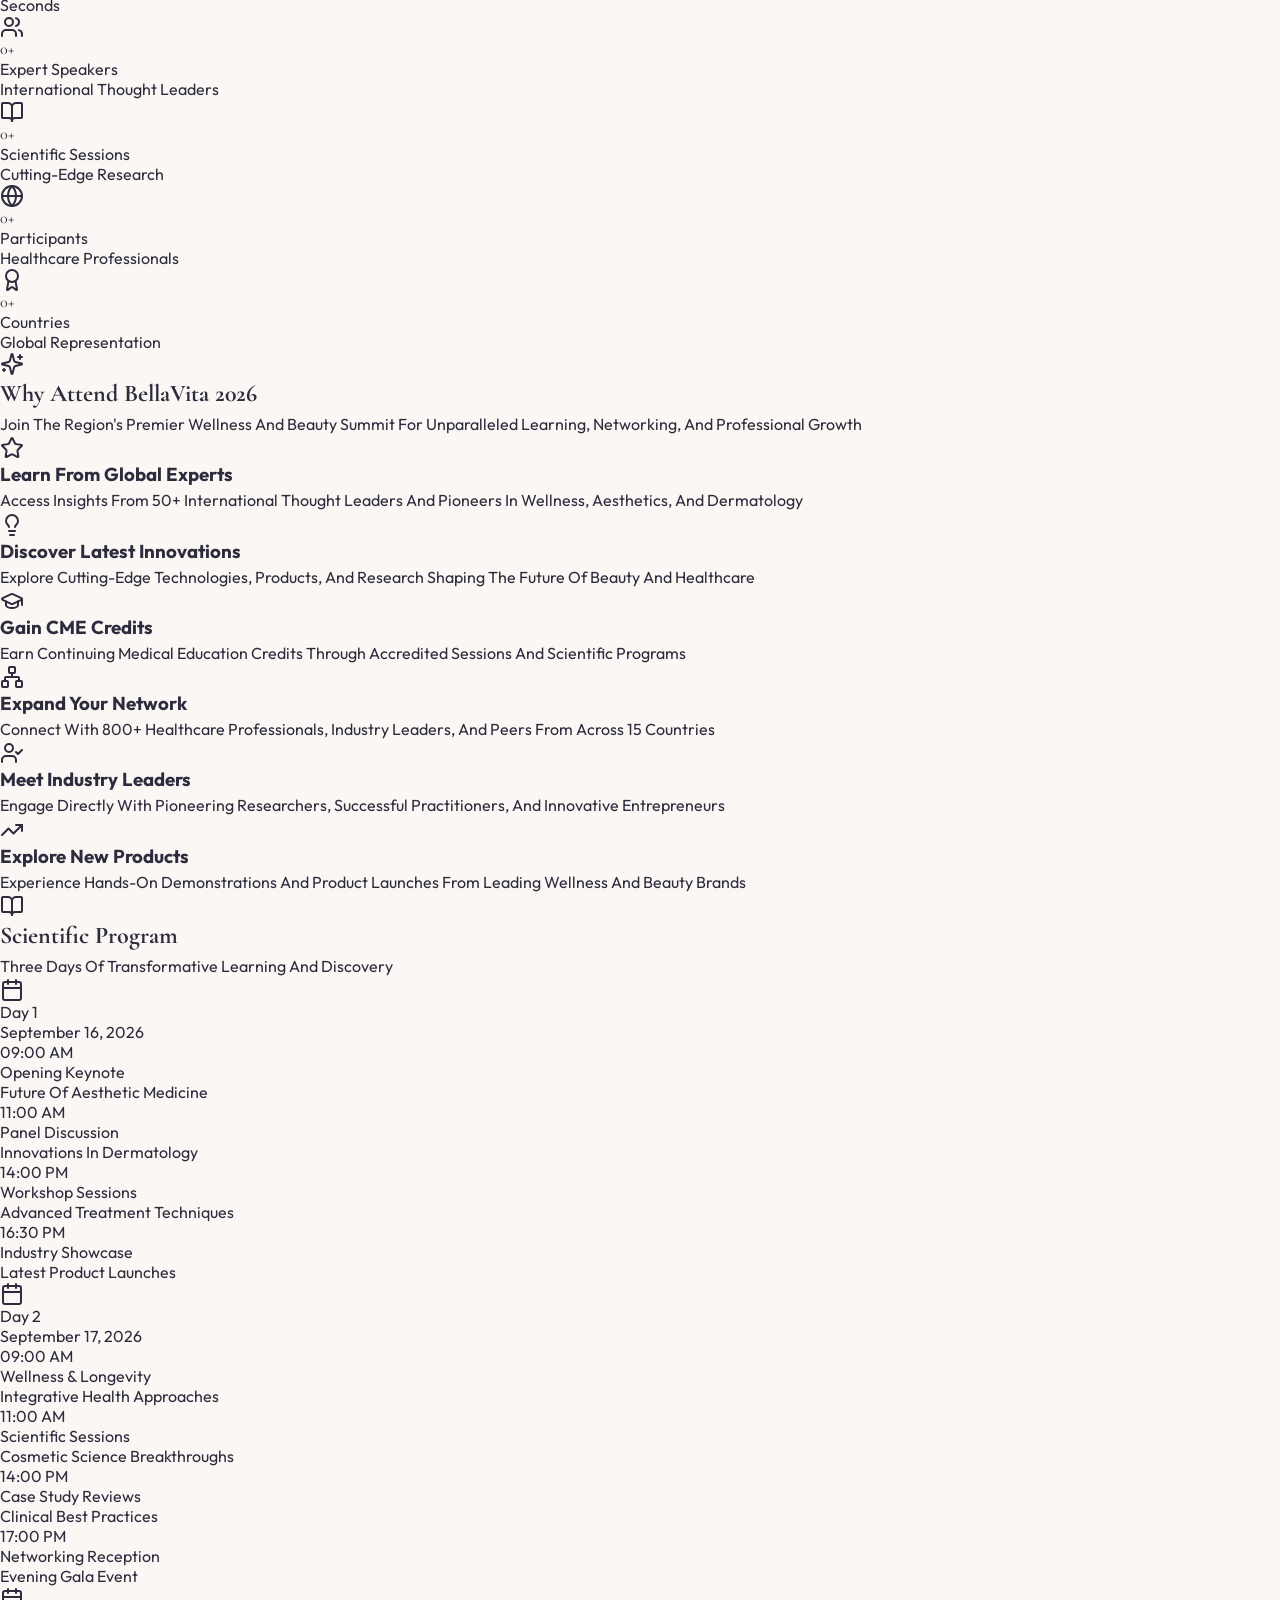
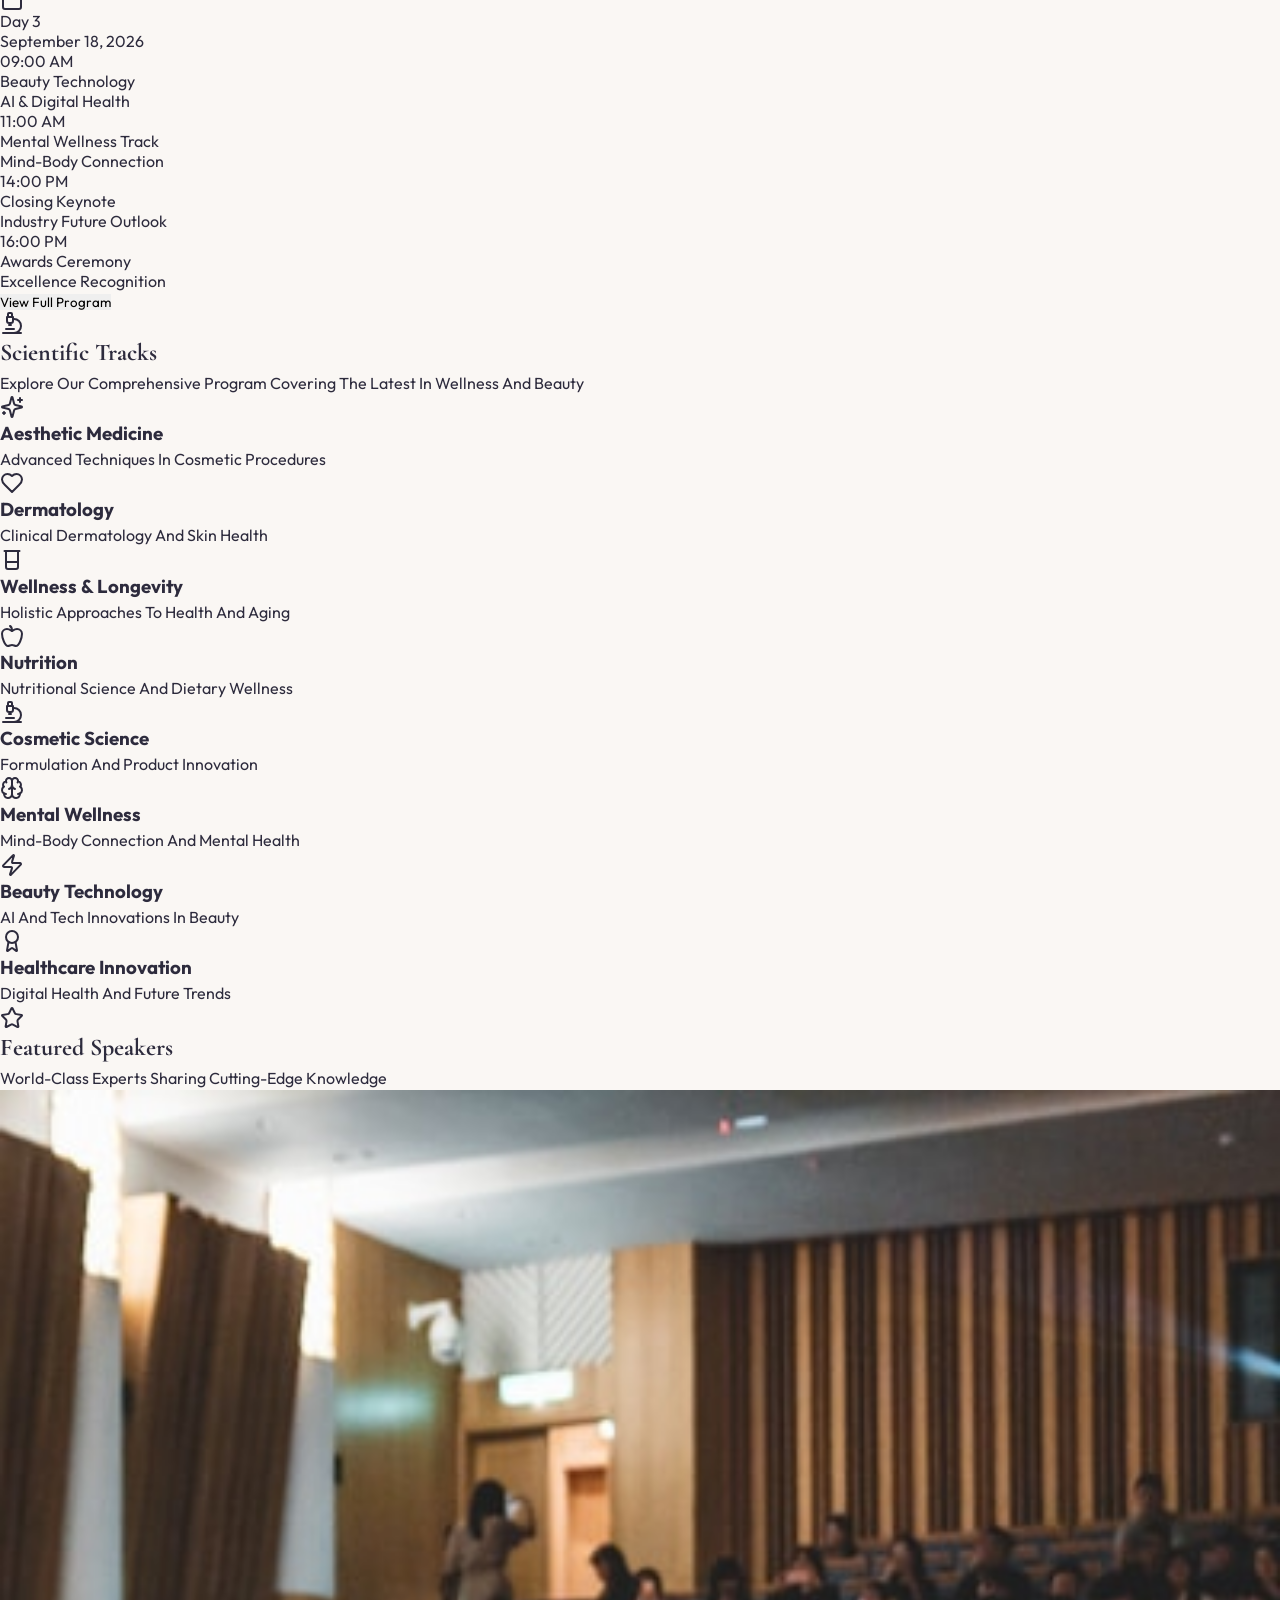
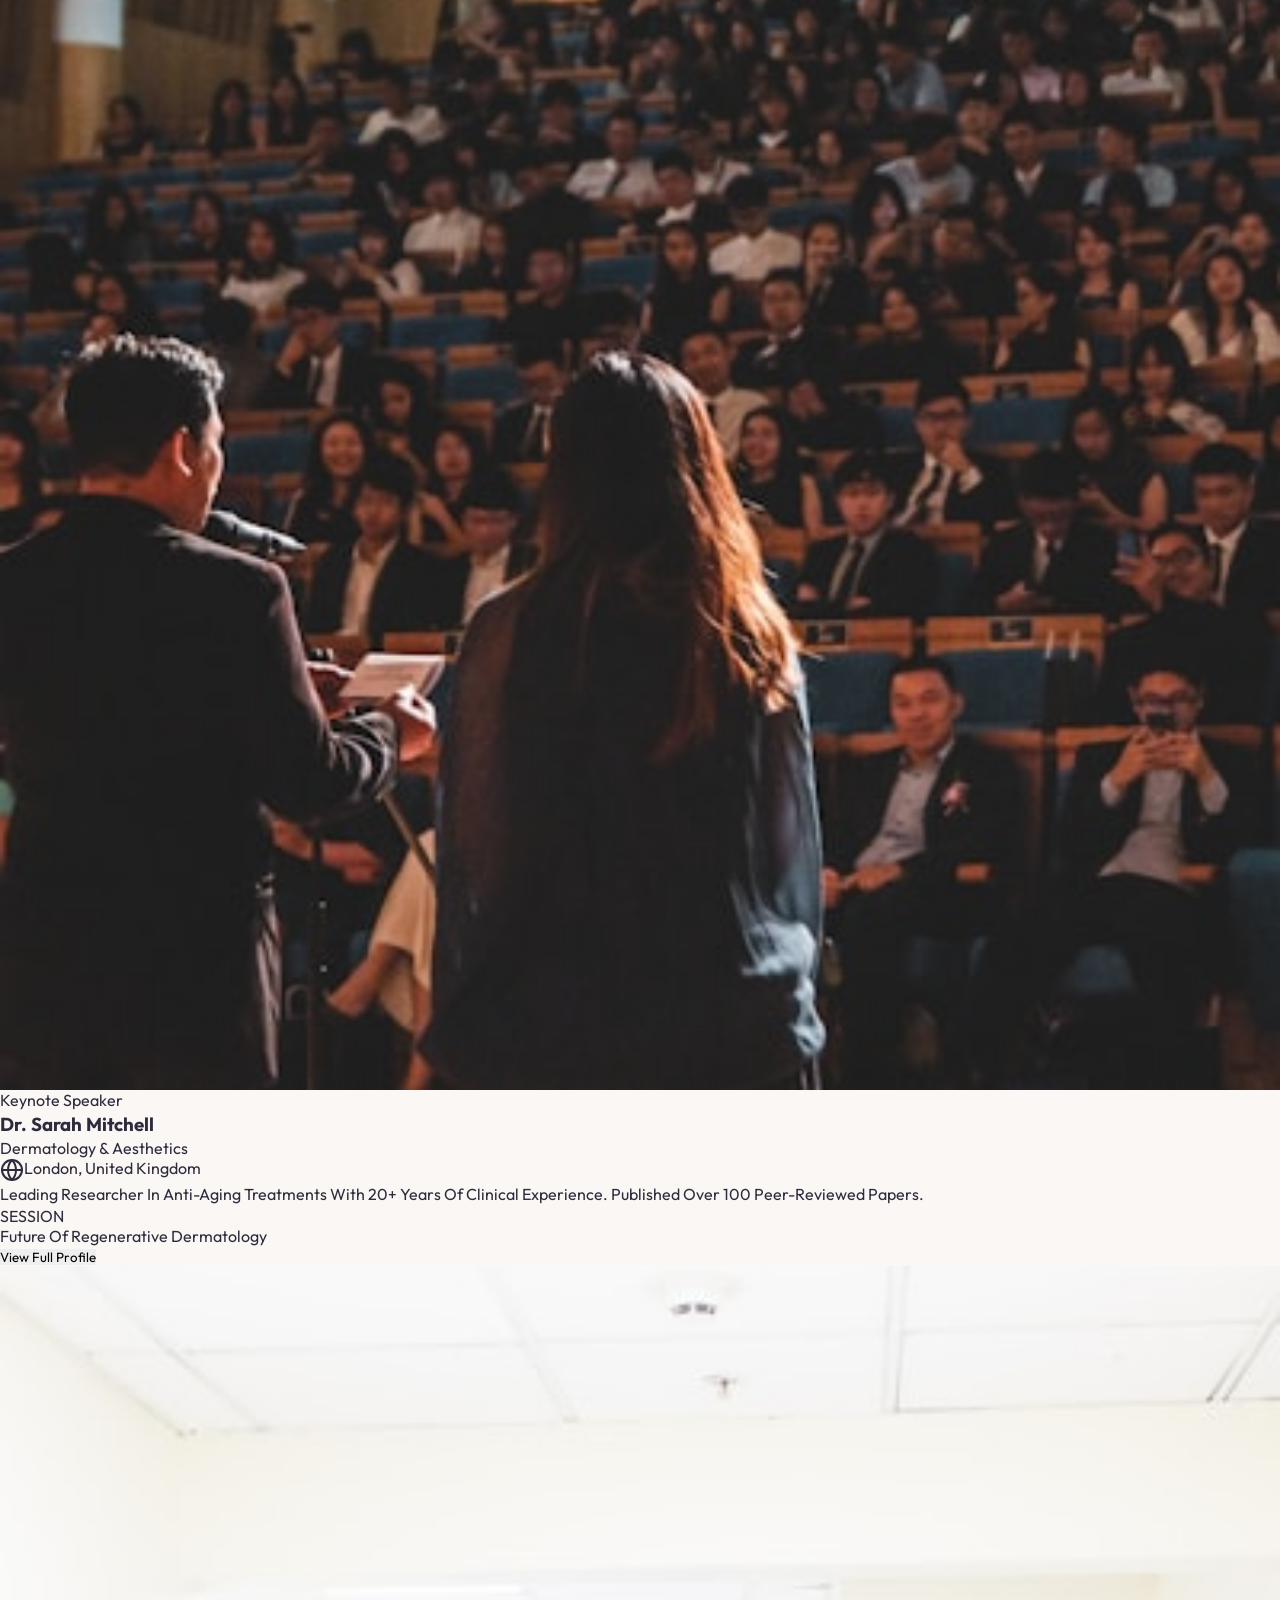
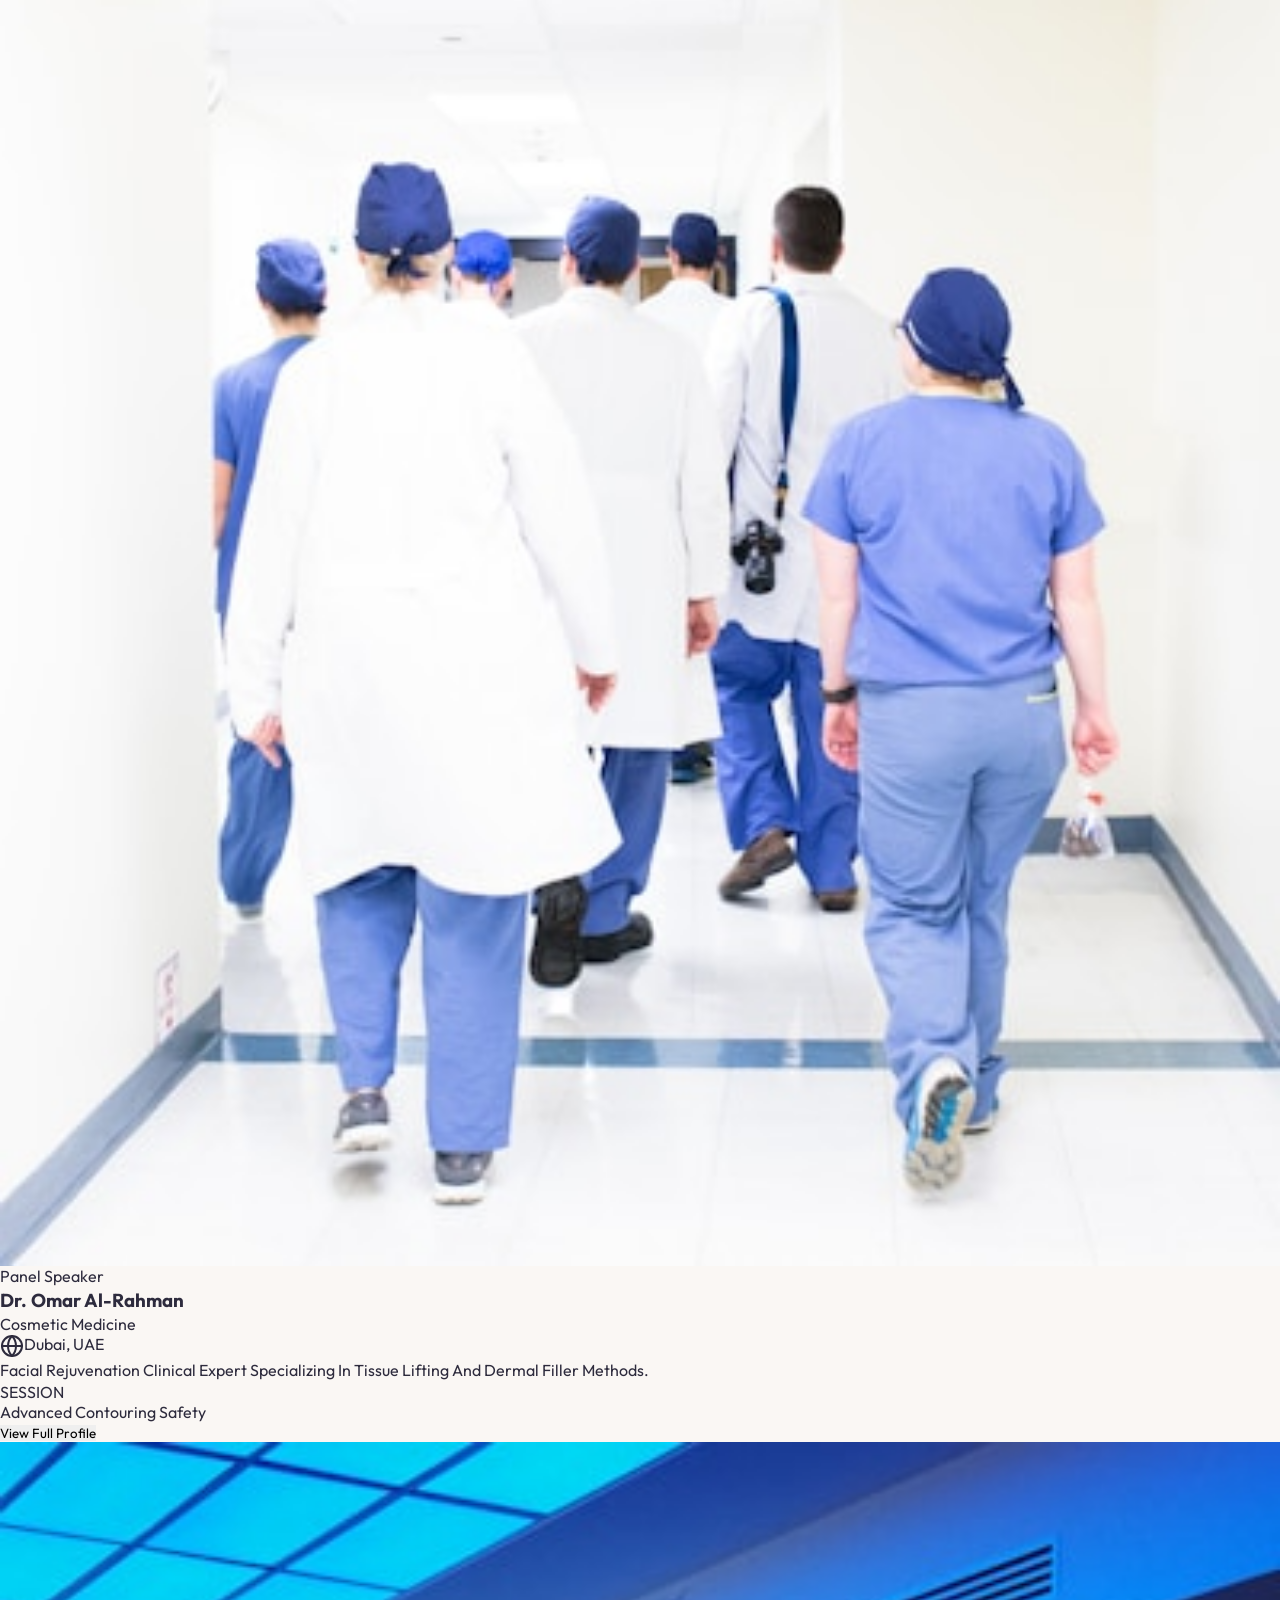
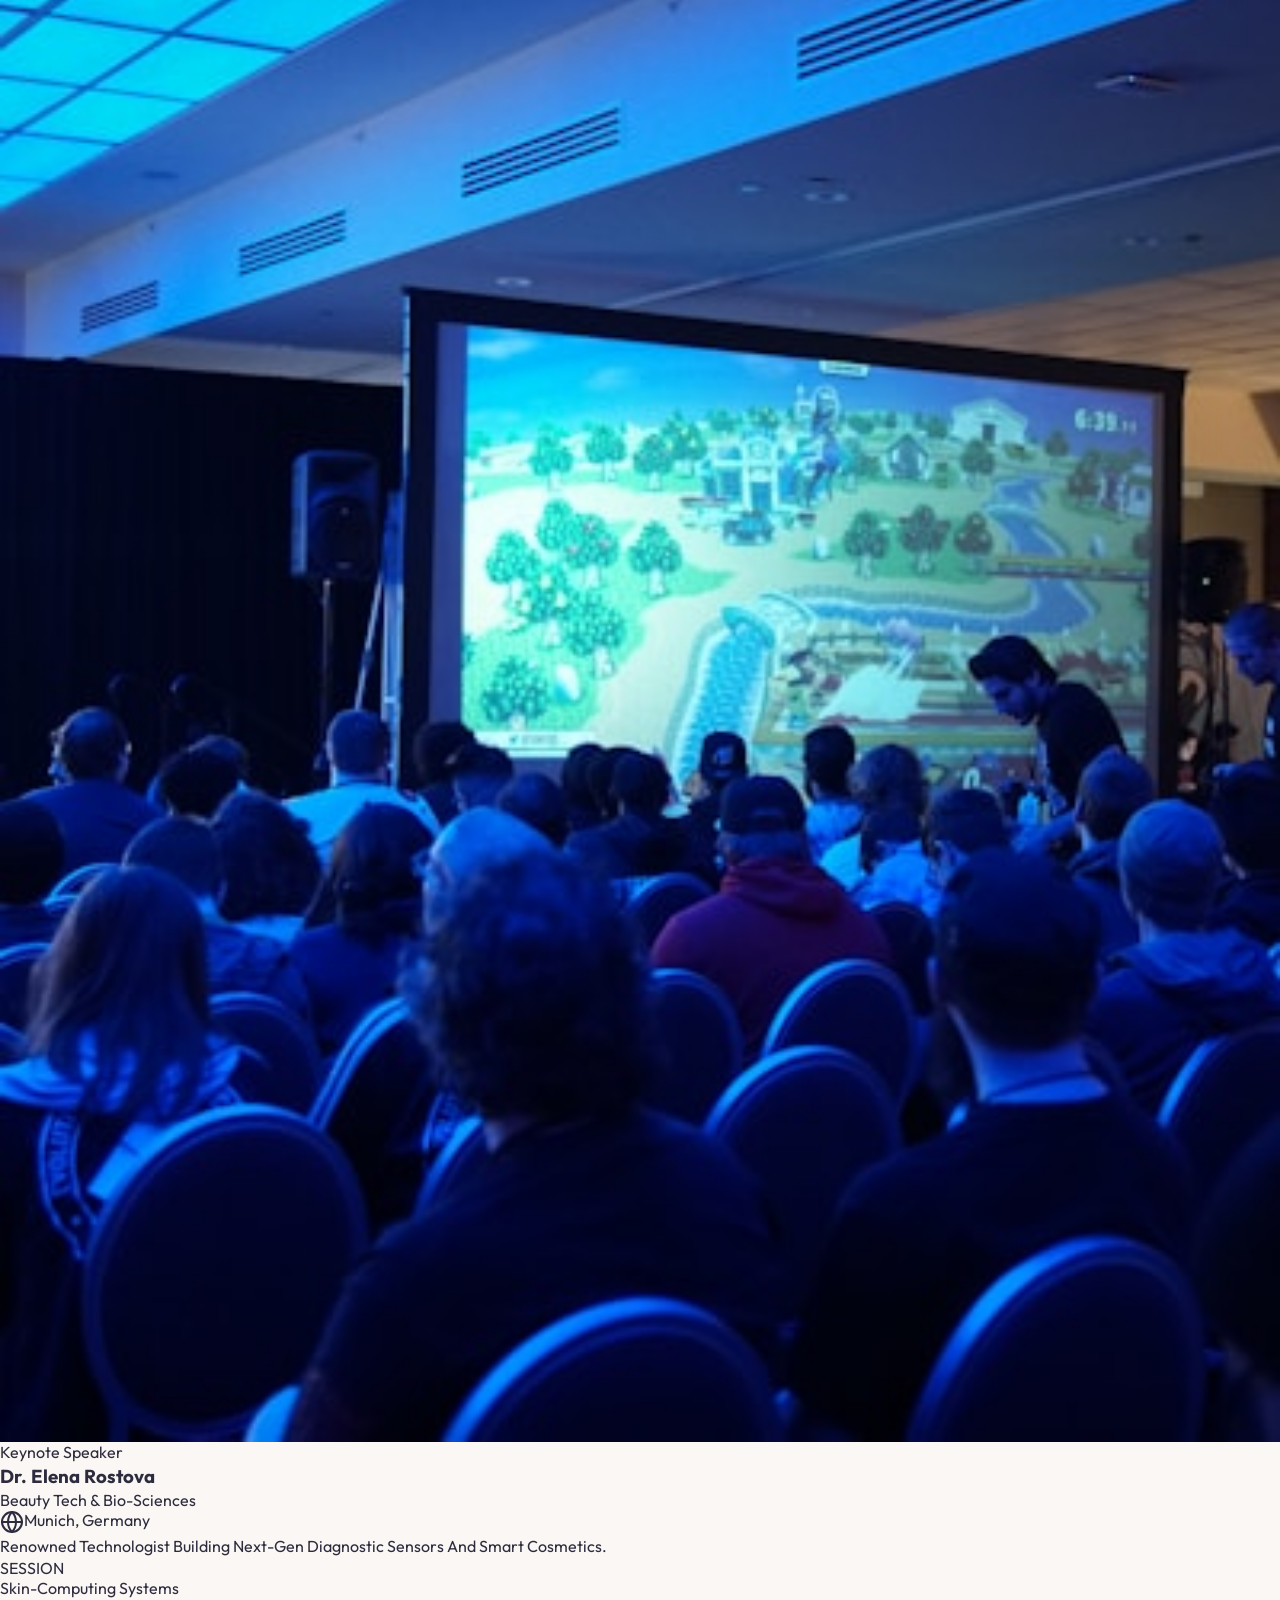
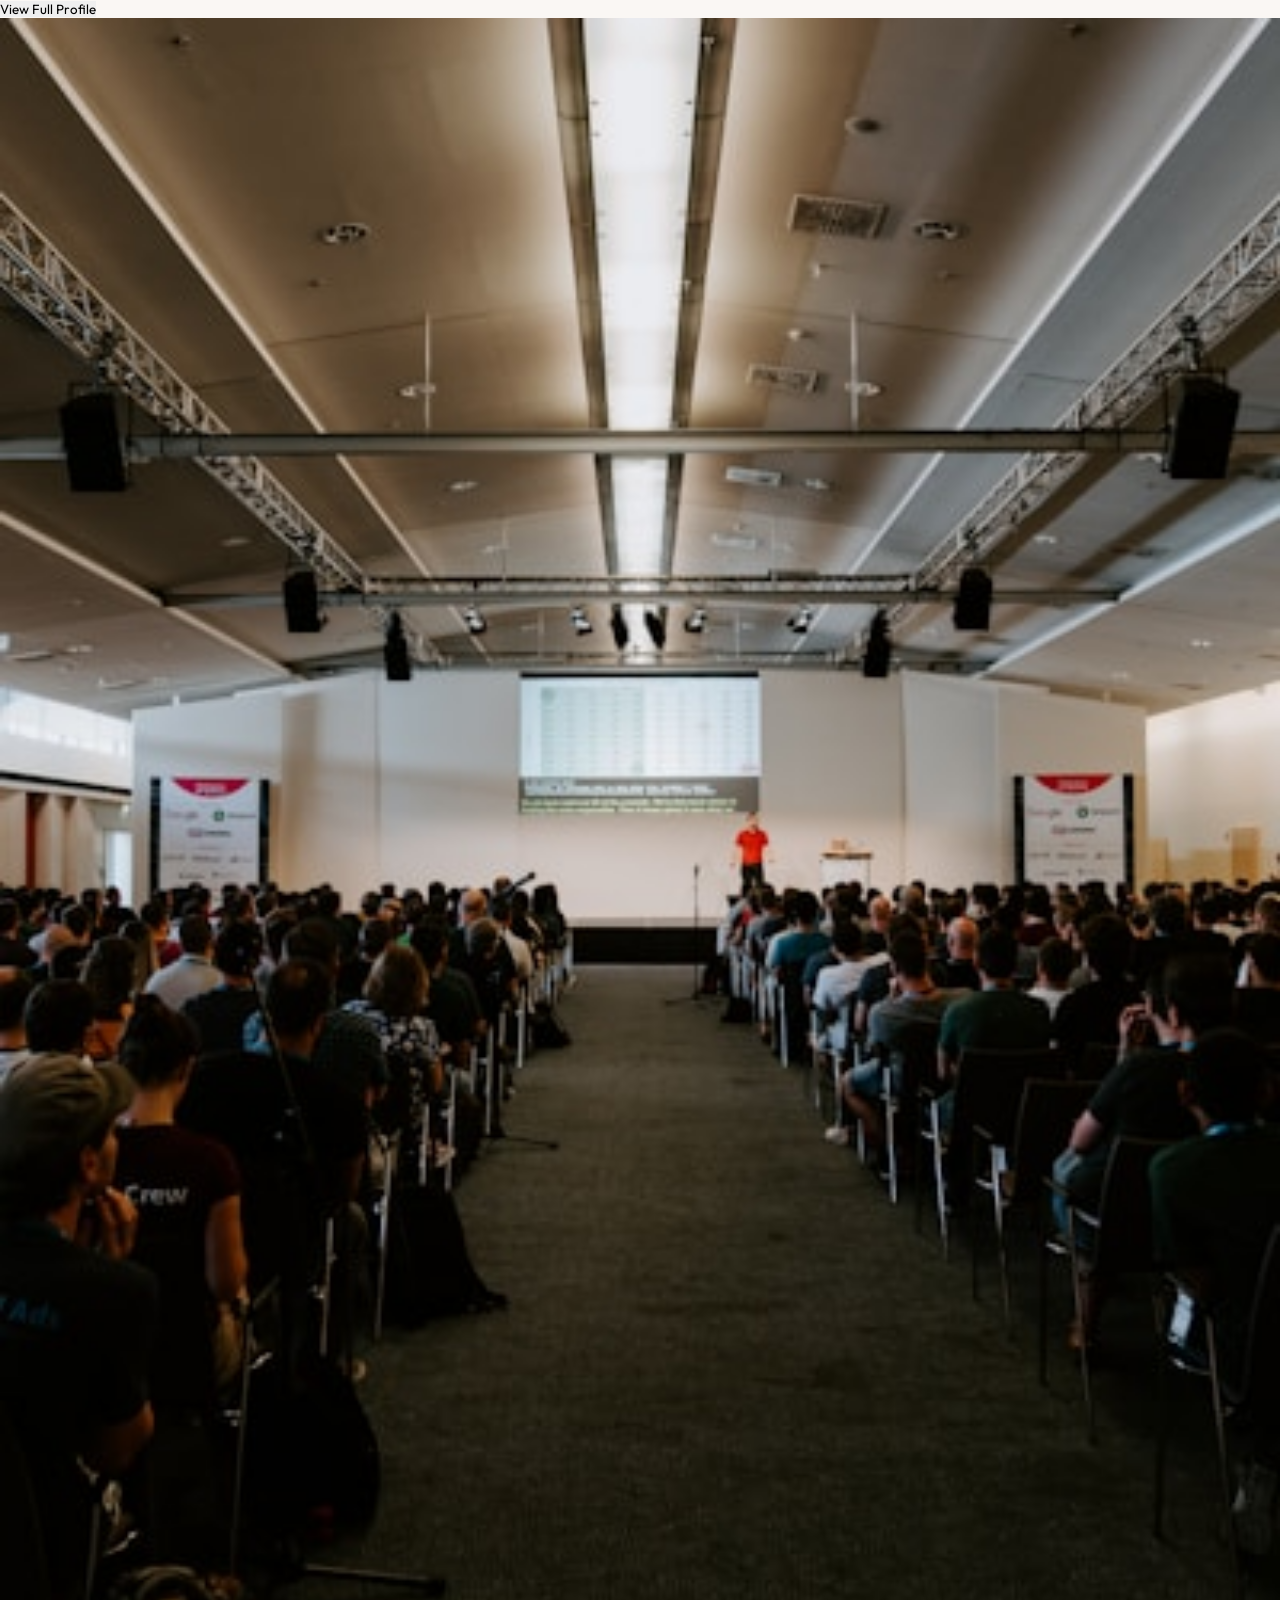
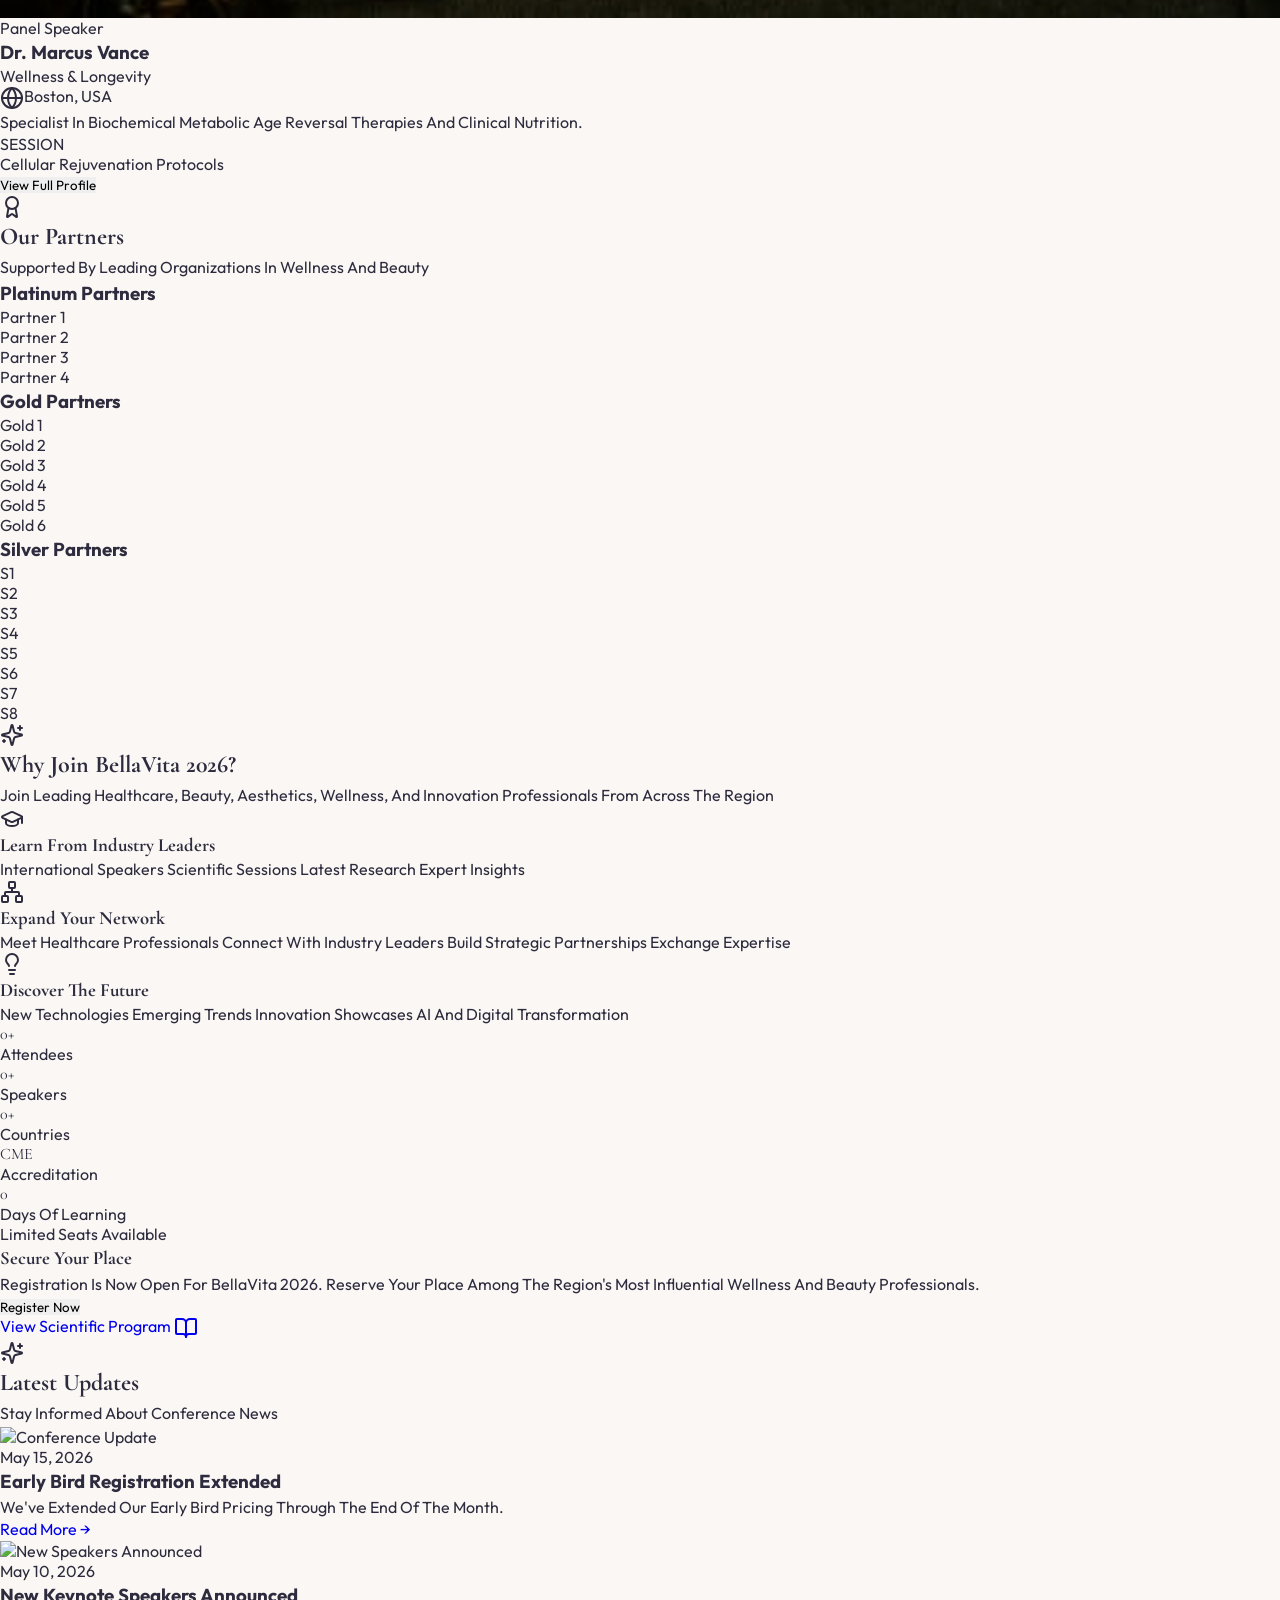
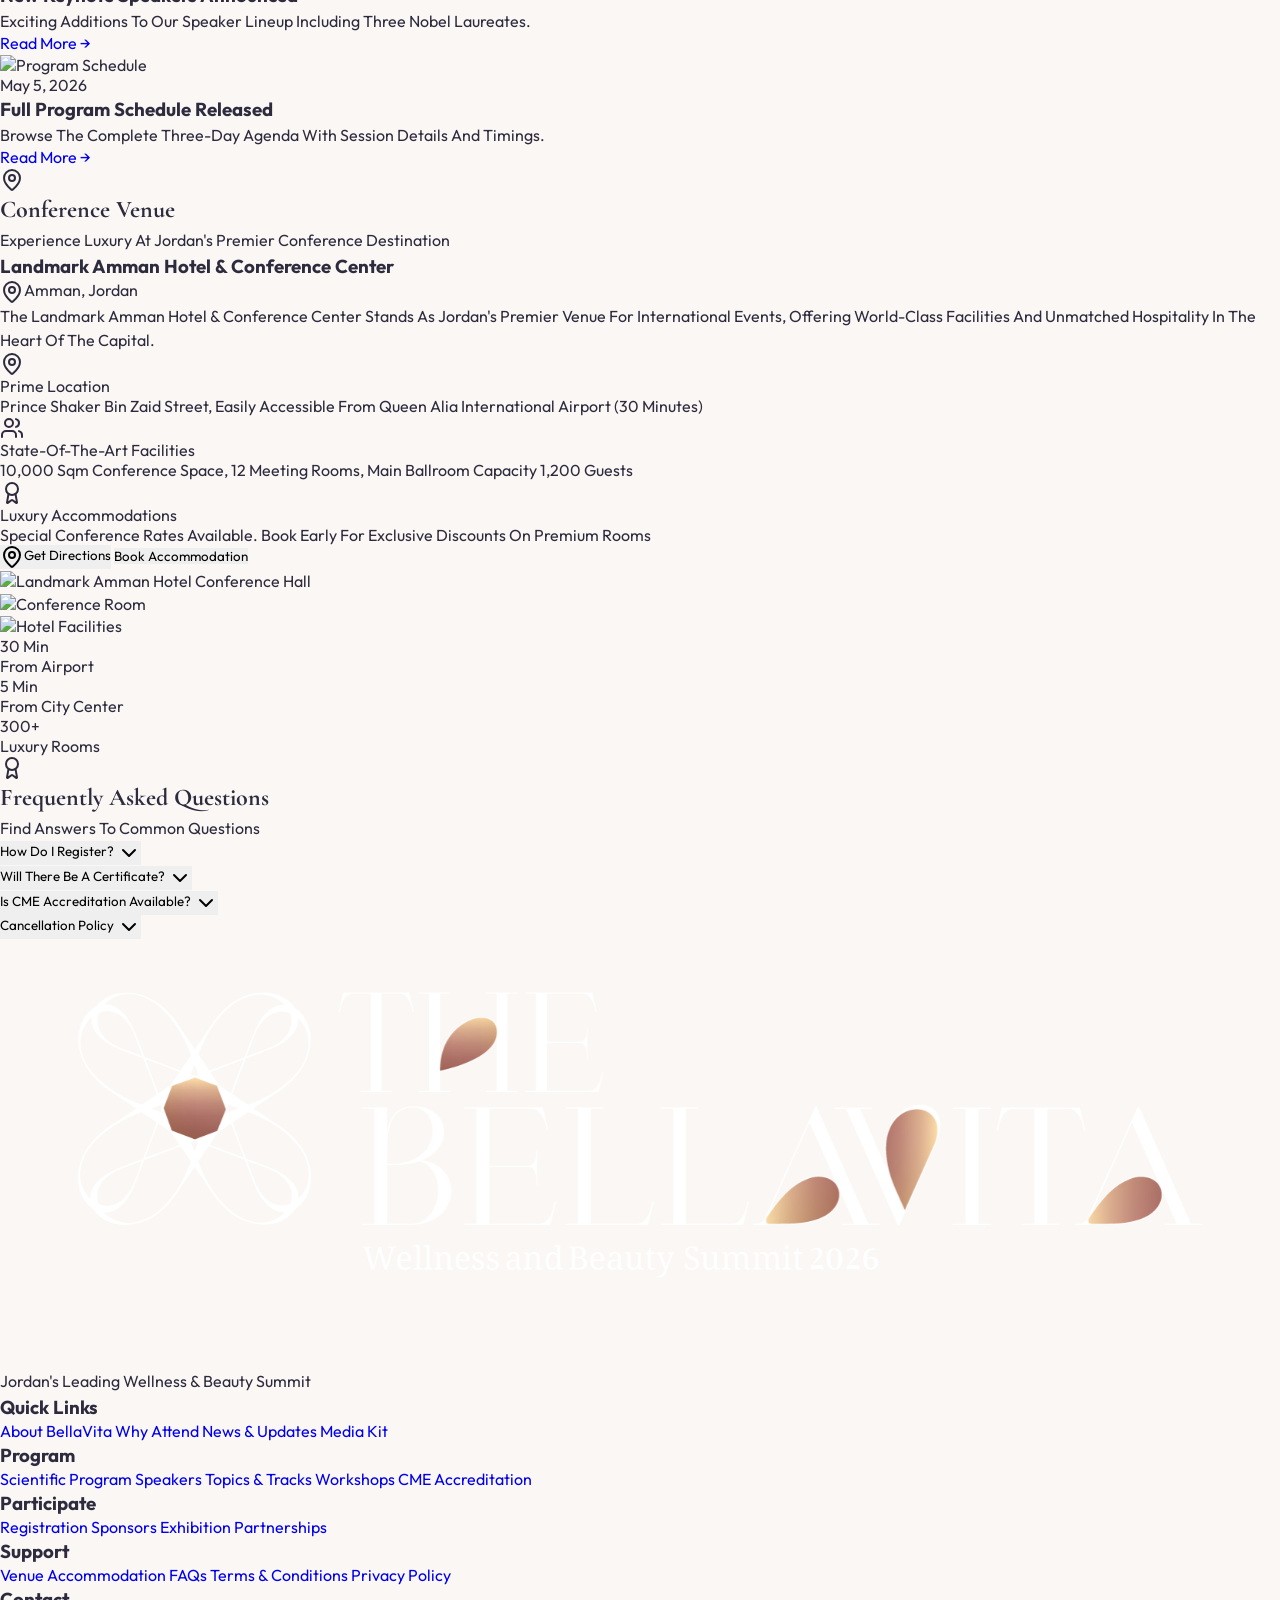
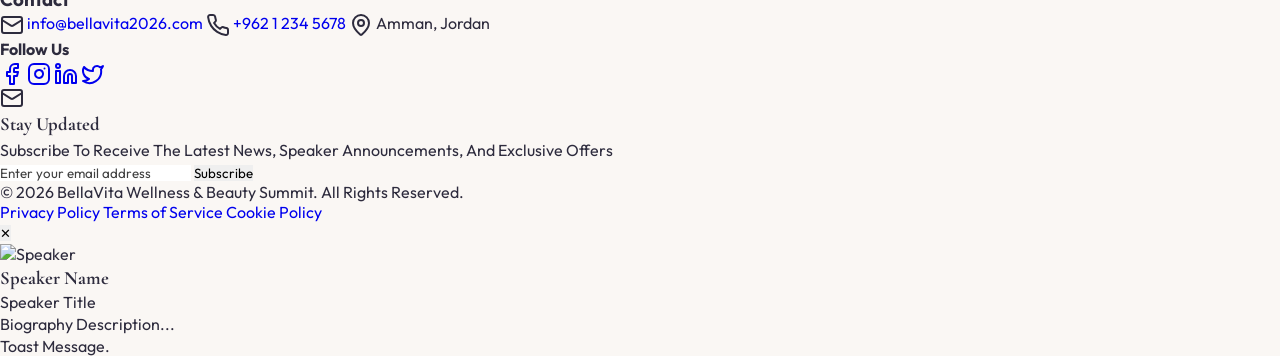
==== commit c090ba37: ",," ====
--- a/index.html
+++ b/index.html
@@ -781,15 +781,15 @@
                 </div>
                 <div class="grid grid-cols-2 md:grid-cols-5 gap-6 mb-16">
                   <div class="text-center">
-                    <div class="text-5xl font-serif font-bold text-accent mb-2 leading-none">800+</div>
+                    <div class="text-5xl font-serif font-bold text-accent mb-2 leading-none stat-val" data-target="800" data-suffix="+">0+</div>
                     <div class="text-white/60 text-sm font-light uppercase tracking-wider">Attendees</div>
                   </div>
                   <div class="text-center">
-                    <div class="text-5xl font-serif font-bold text-accent mb-2 leading-none">50+</div>
+                    <div class="text-5xl font-serif font-bold text-accent mb-2 leading-none stat-val" data-target="50" data-suffix="+">0+</div>
                     <div class="text-white/60 text-sm font-light uppercase tracking-wider">Speakers</div>
                   </div>
                   <div class="text-center">
-                    <div class="text-5xl font-serif font-bold text-accent mb-2 leading-none">15+</div>
+                    <div class="text-5xl font-serif font-bold text-accent mb-2 leading-none stat-val" data-target="15" data-suffix="+">0+</div>
                     <div class="text-white/60 text-sm font-light uppercase tracking-wider">Countries</div>
                   </div>
                   <div class="text-center">
@@ -797,7 +797,7 @@
                     <div class="text-white/60 text-sm font-light uppercase tracking-wider">Accreditation</div>
                   </div>
                   <div class="text-center">
-                    <div class="text-5xl font-serif font-bold text-accent mb-2 leading-none">3</div>
+                    <div class="text-5xl font-serif font-bold text-accent mb-2 leading-none stat-val" data-target="3" data-suffix="">0</div>
                     <div class="text-white/60 text-sm font-light uppercase tracking-wider">Days of Learning</div>
                   </div>
                 </div>
@@ -831,7 +831,7 @@
             </section>
 
             <!-- What Attendees Say -->
-            <section class="py-24 px-6 border-t border-accent/10 bg-[#F8F8F8]">
+            <!-- <section class="py-24 px-6 border-t border-accent/10 bg-[#F8F8F8]">
               <div class="max-w-7xl mx-auto">
                 <div class="text-center mb-20">
                   <div class="flex items-center justify-center gap-4 mb-6">
@@ -875,7 +875,7 @@
                   </div>
                 </div>
               </div>
-            </section>
+            </section> -->
 
             <!-- Latest Updates -->
             <section class="py-24 px-6 bg-card border-t border-accent/10">
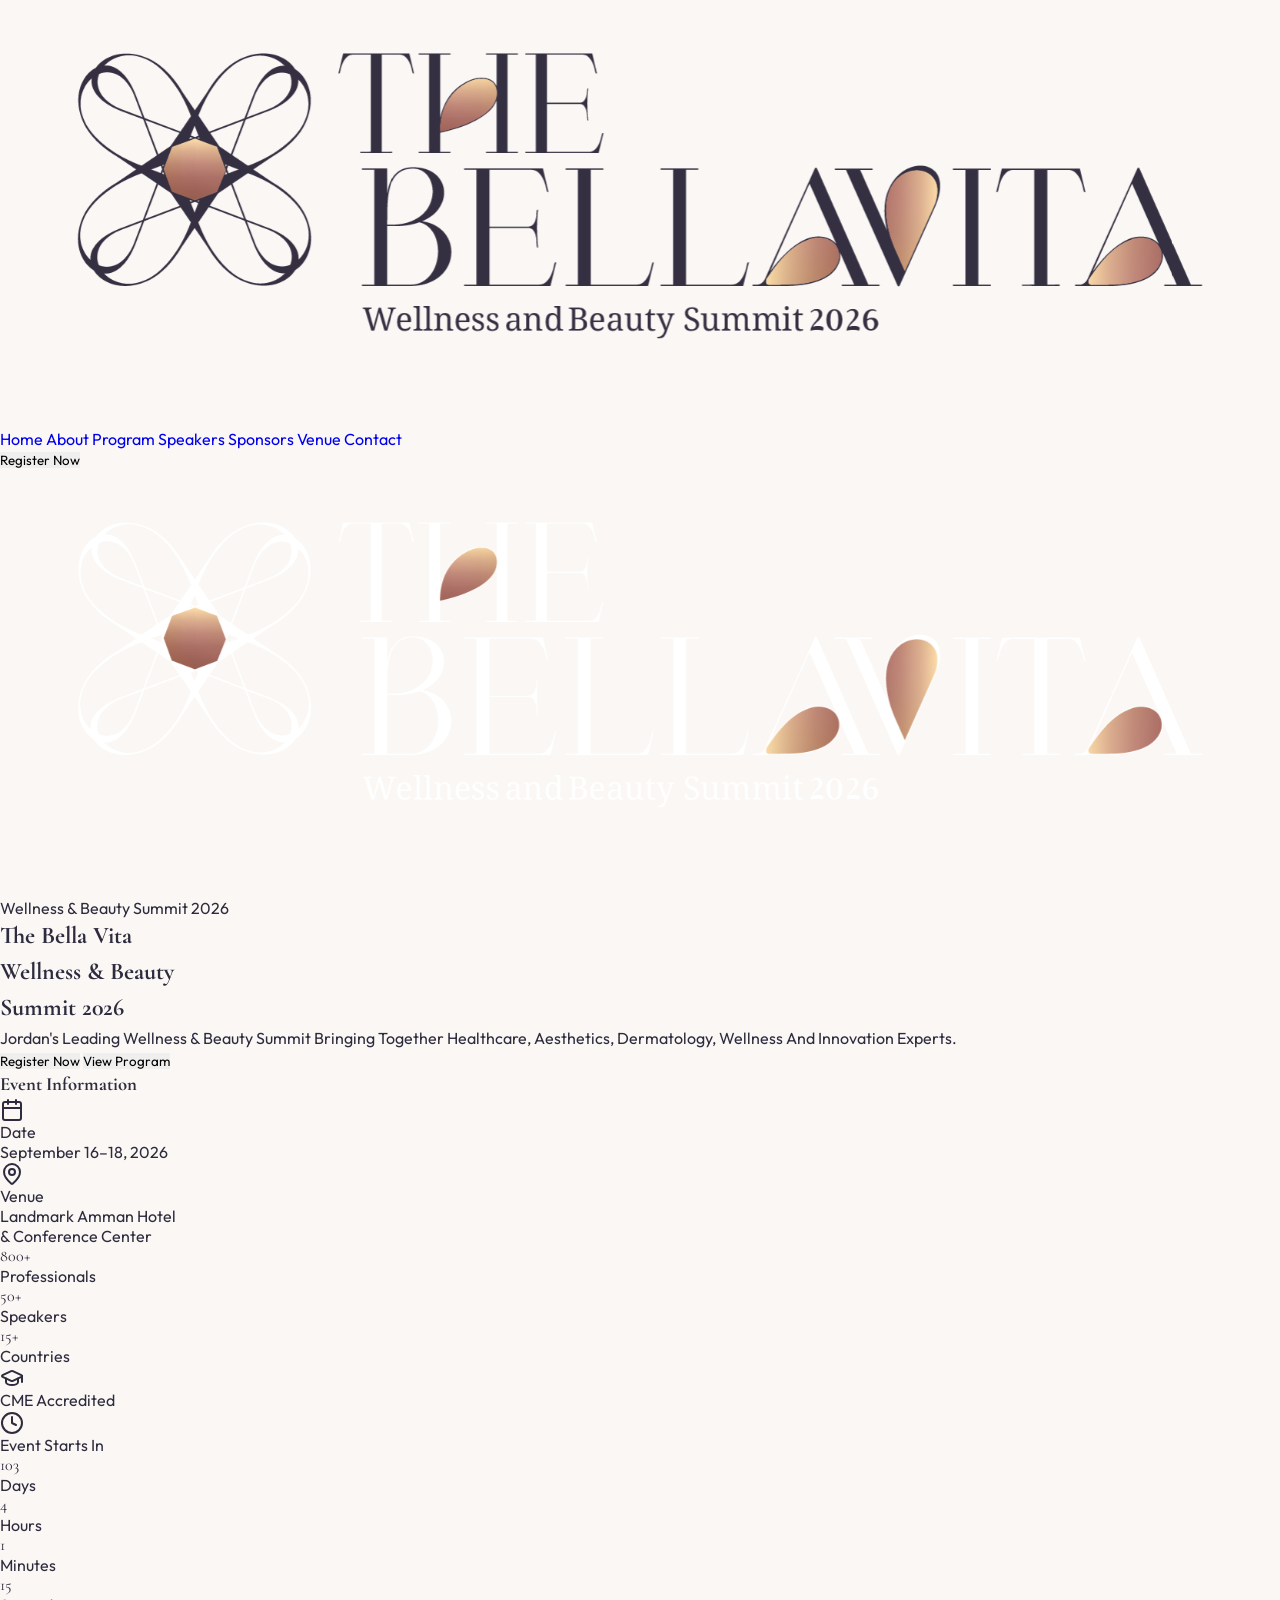
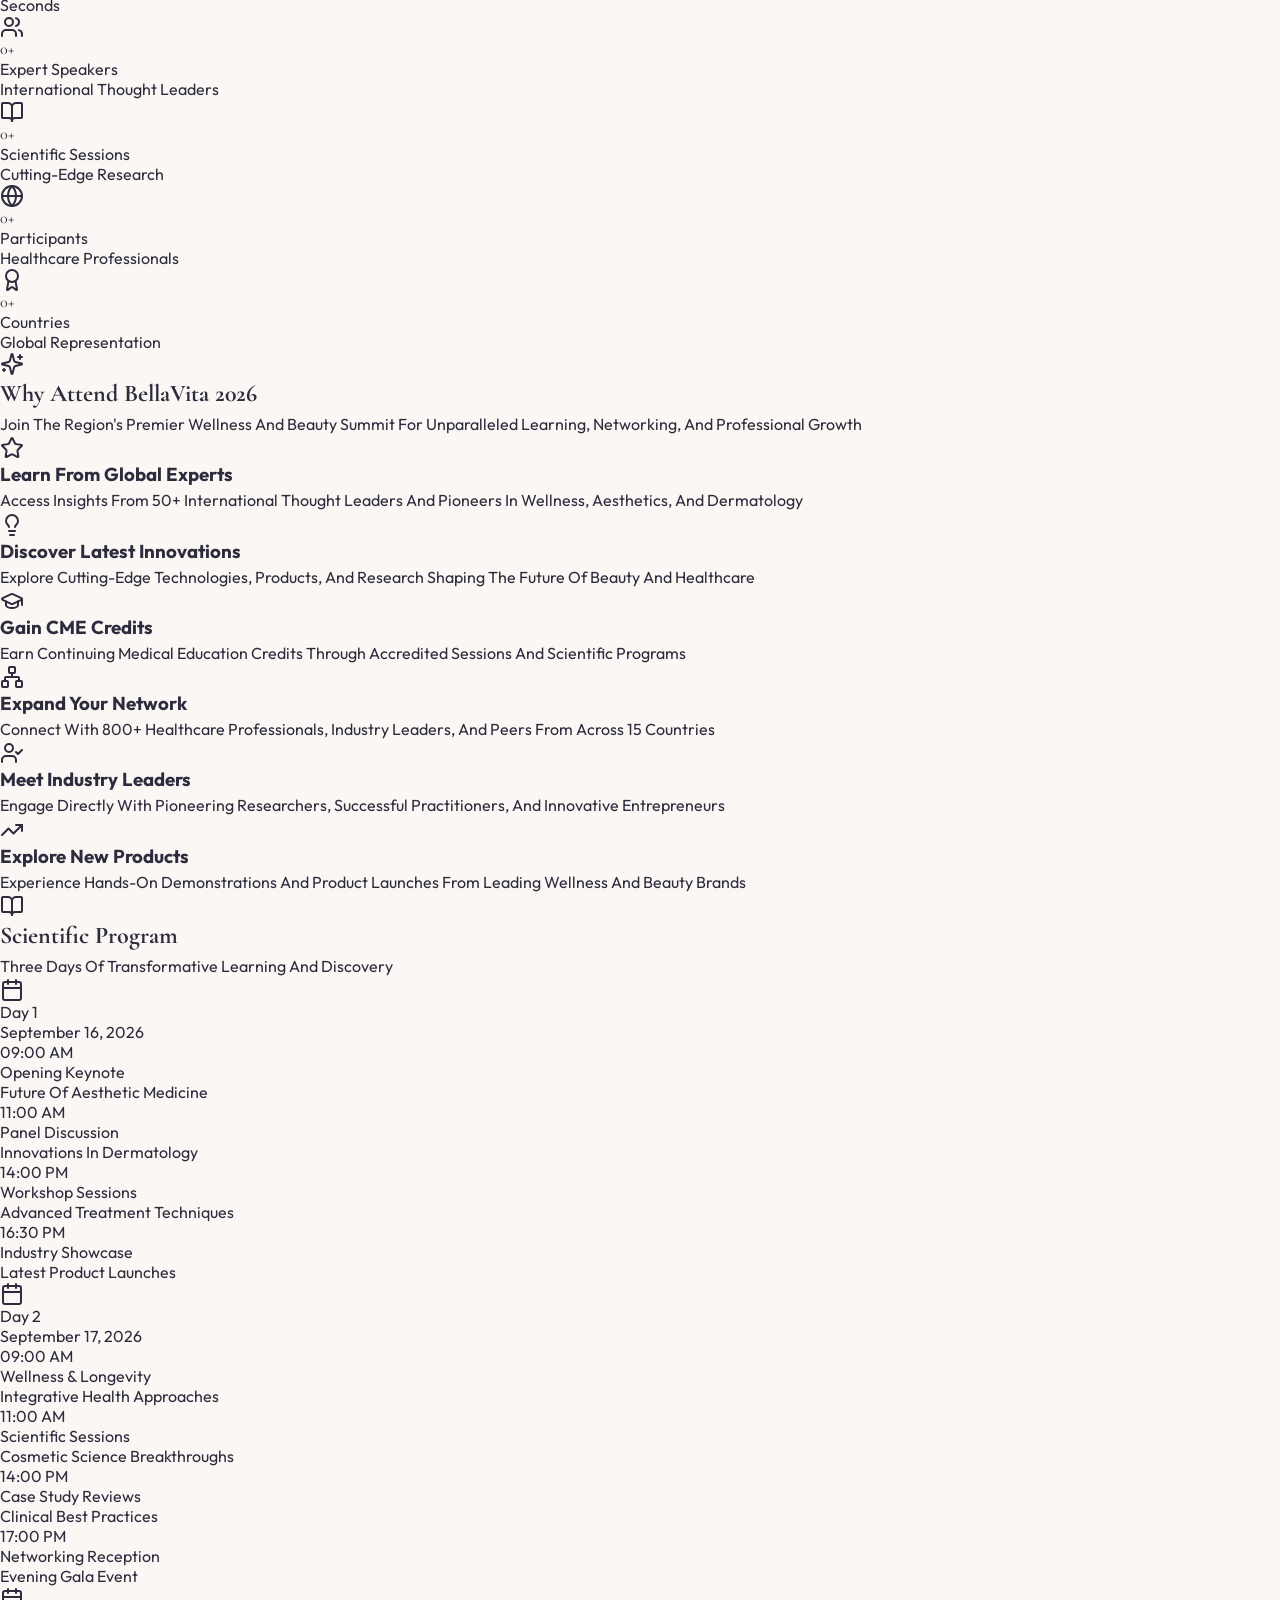
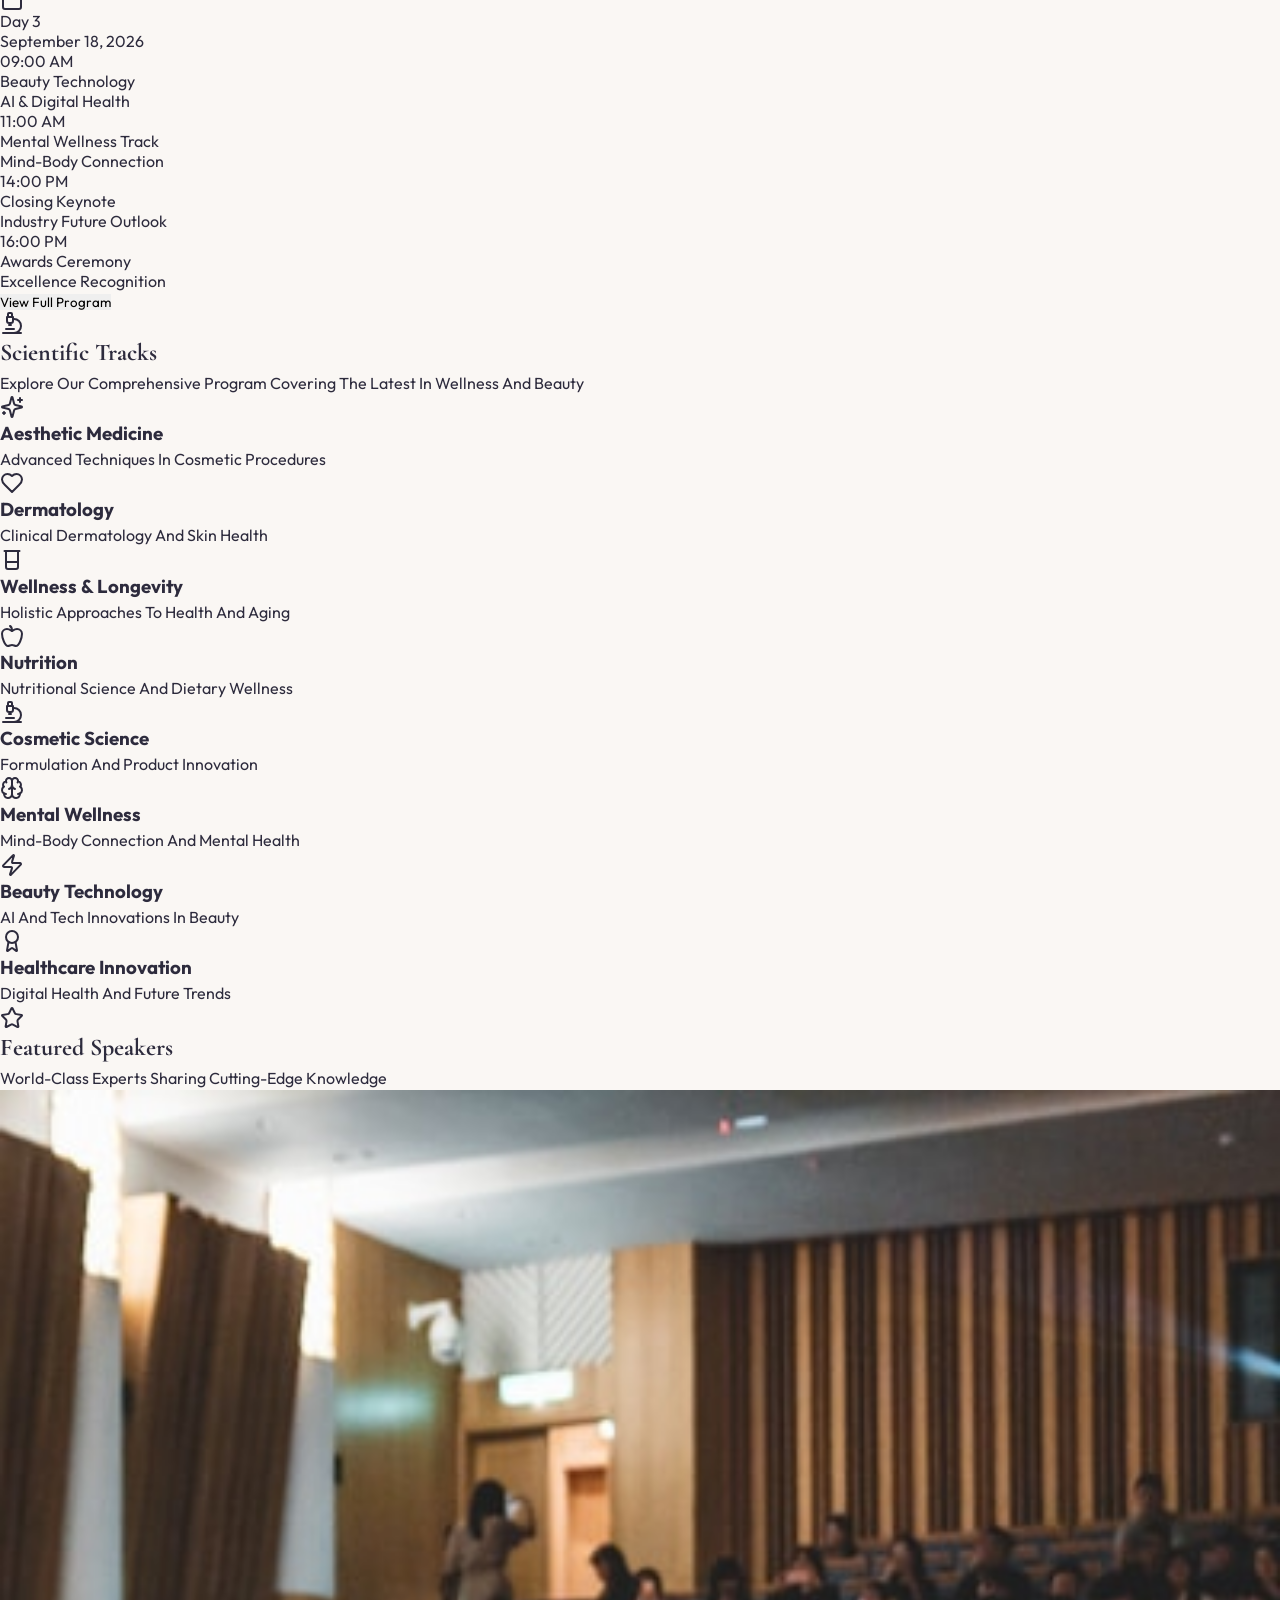
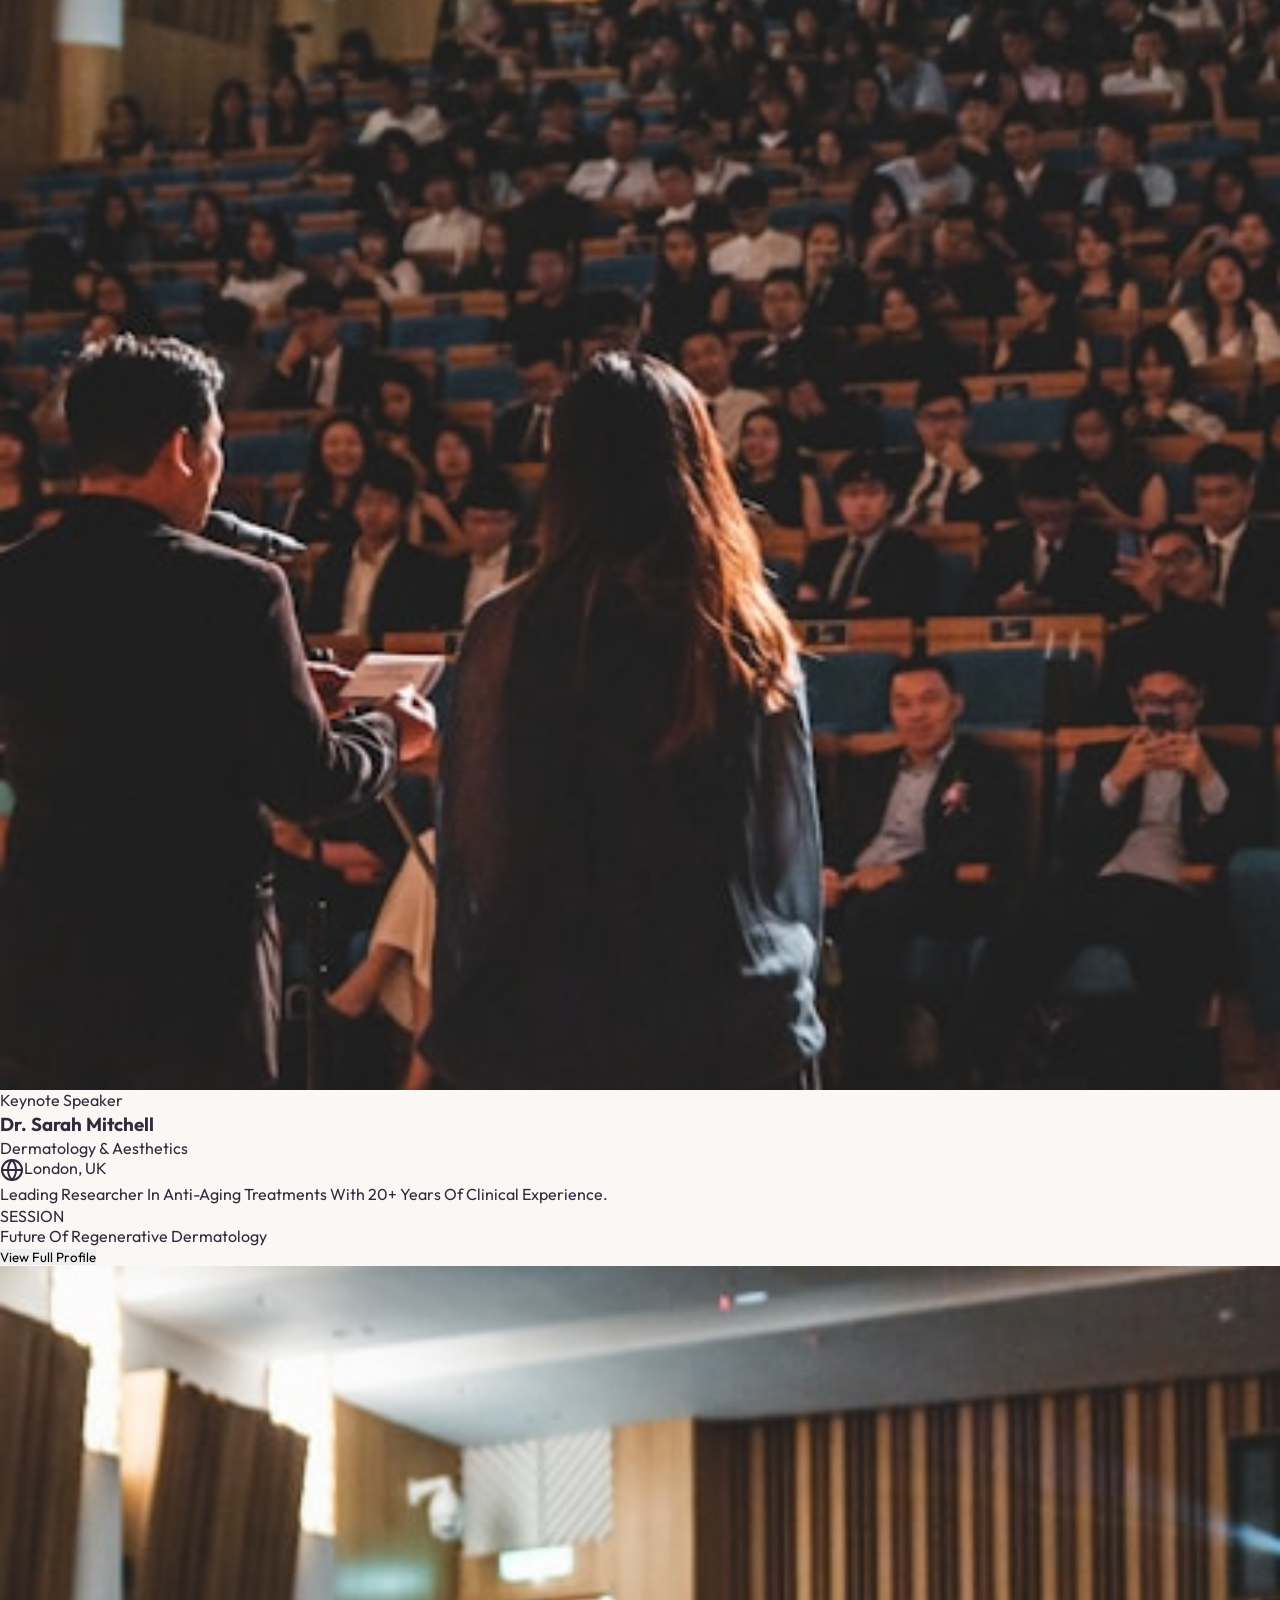
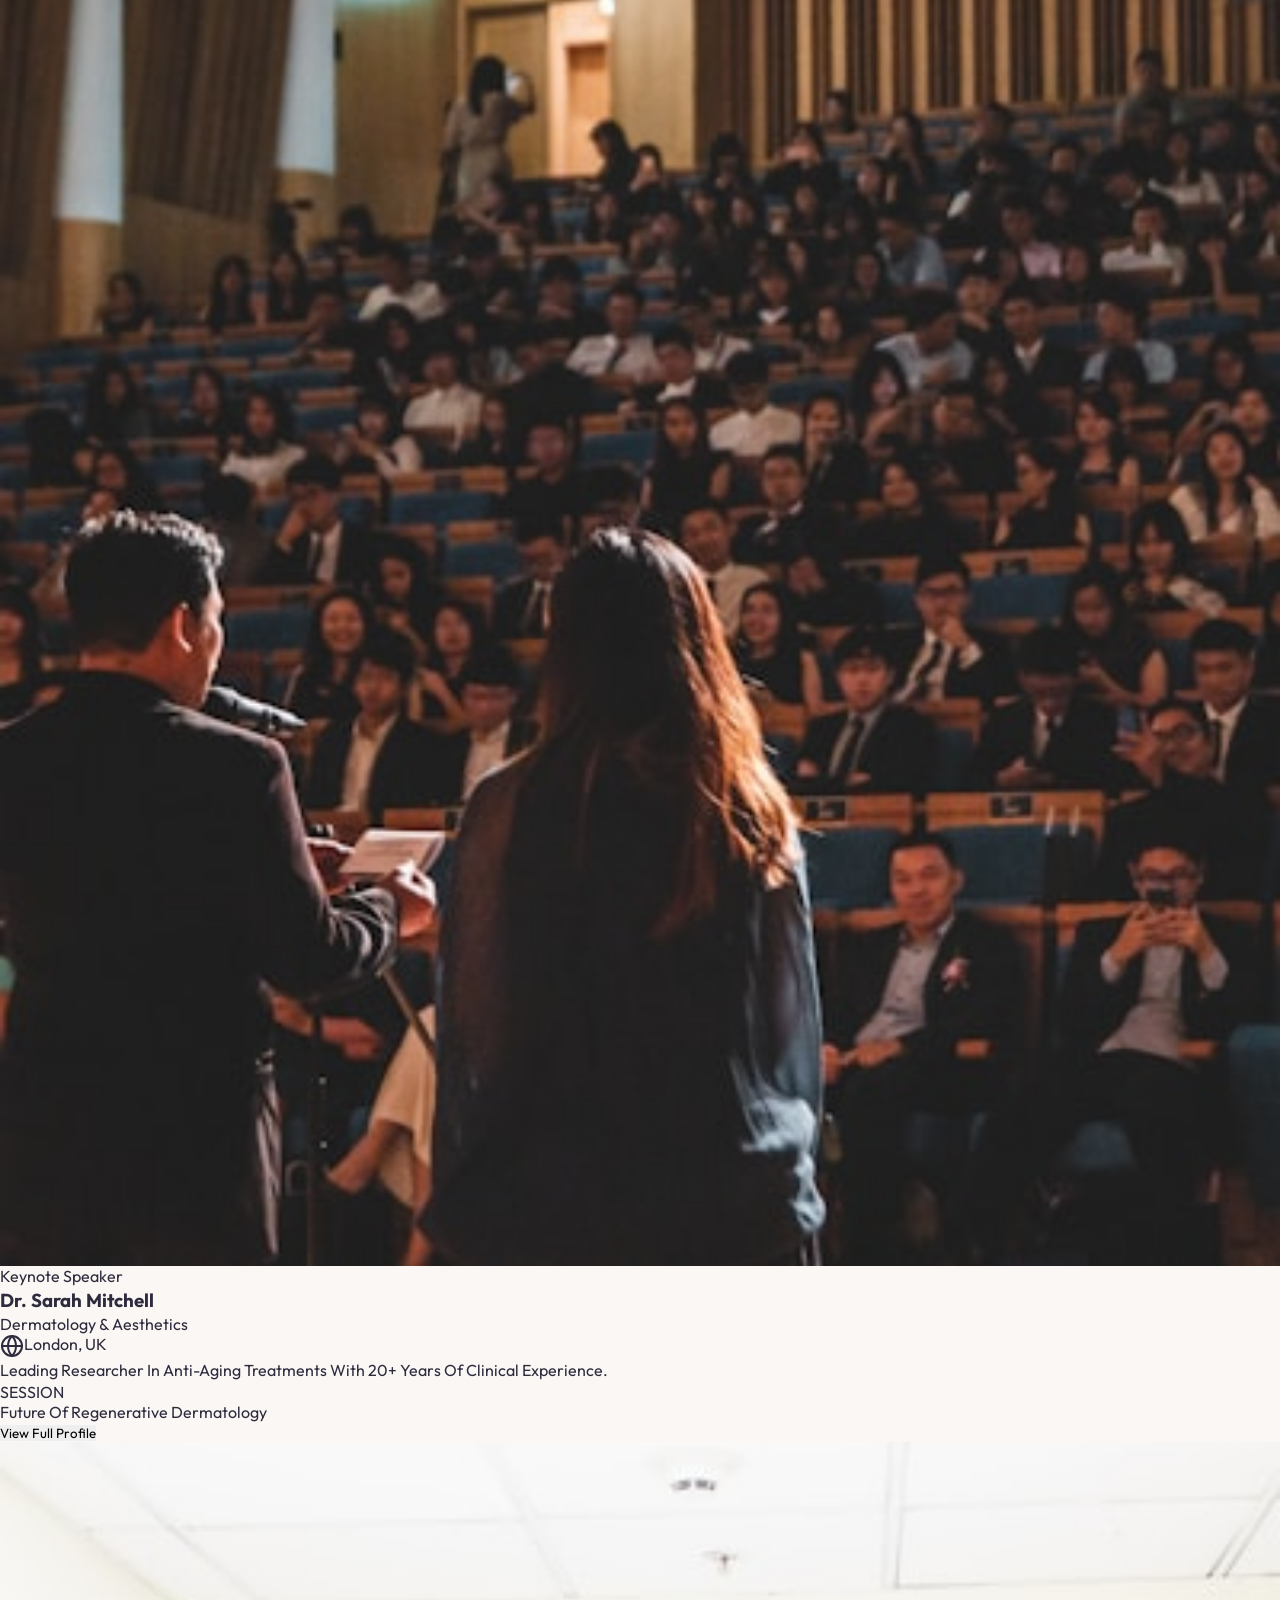
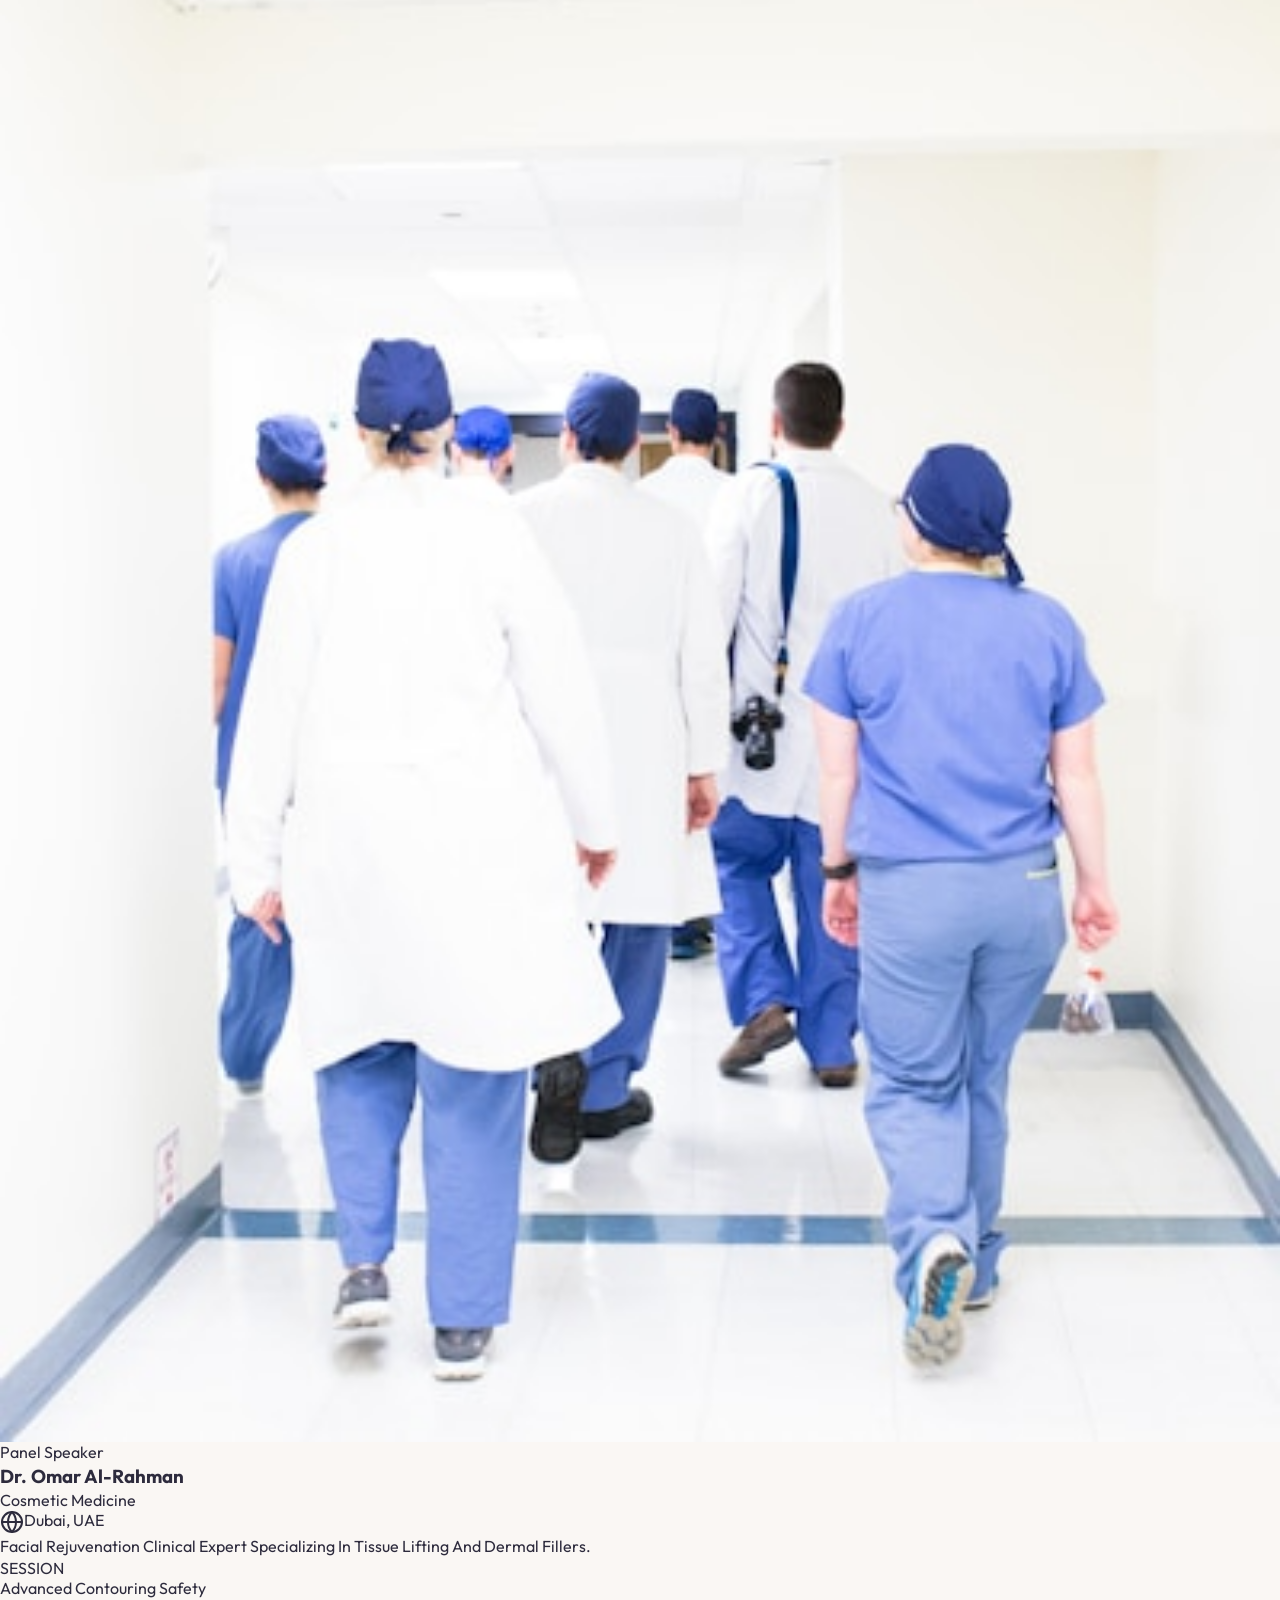
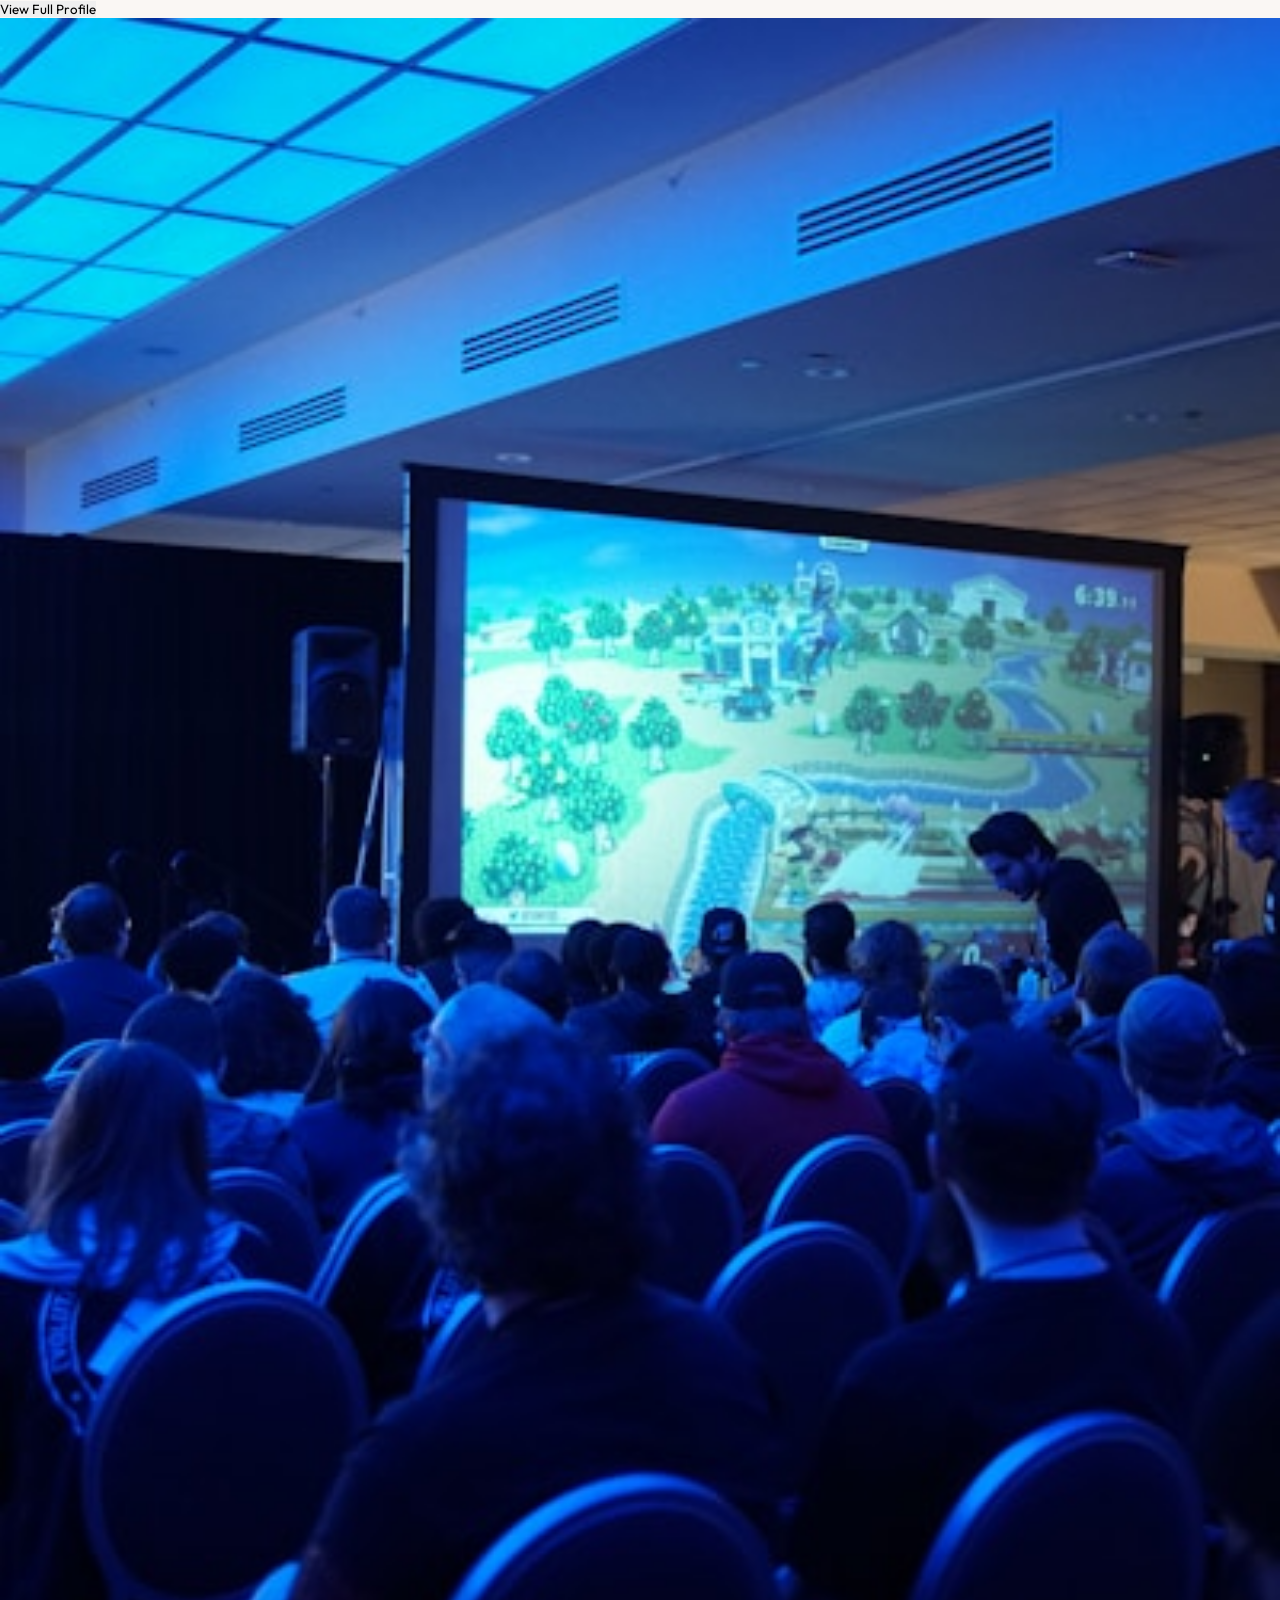
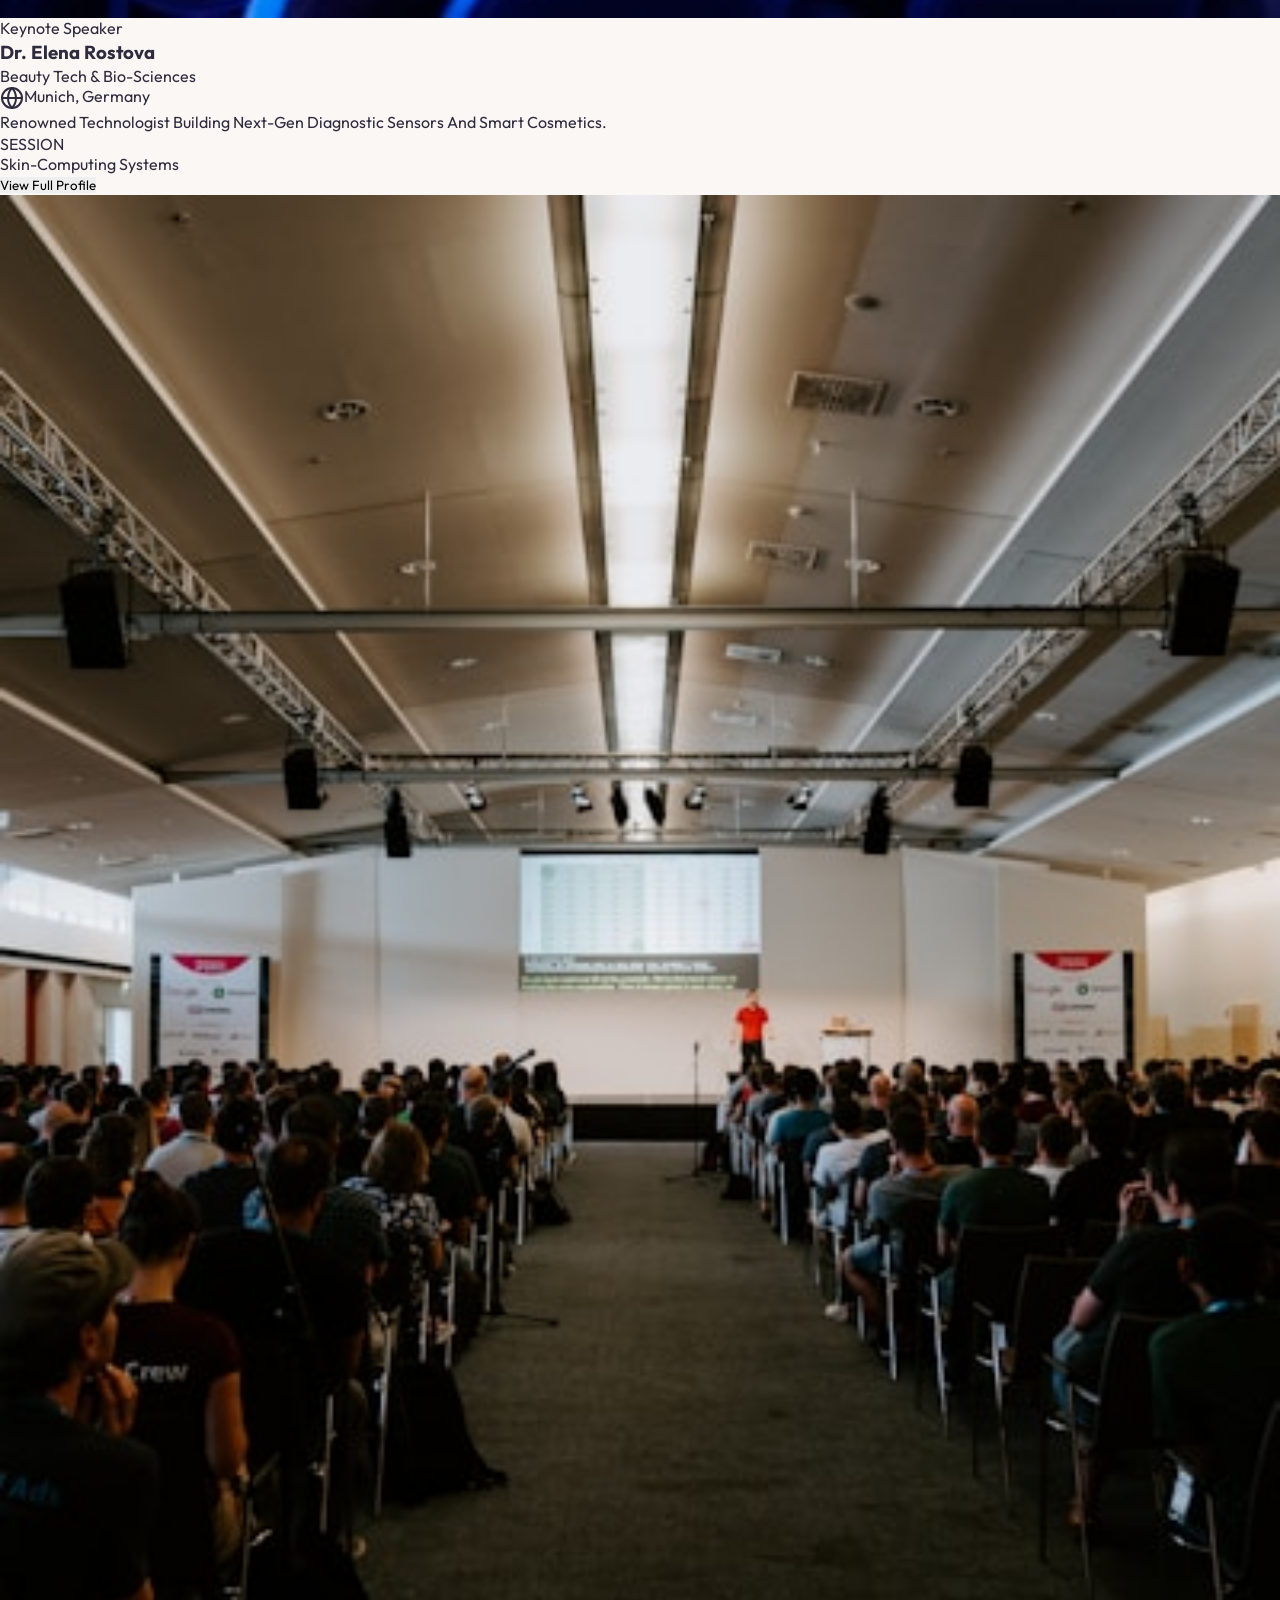
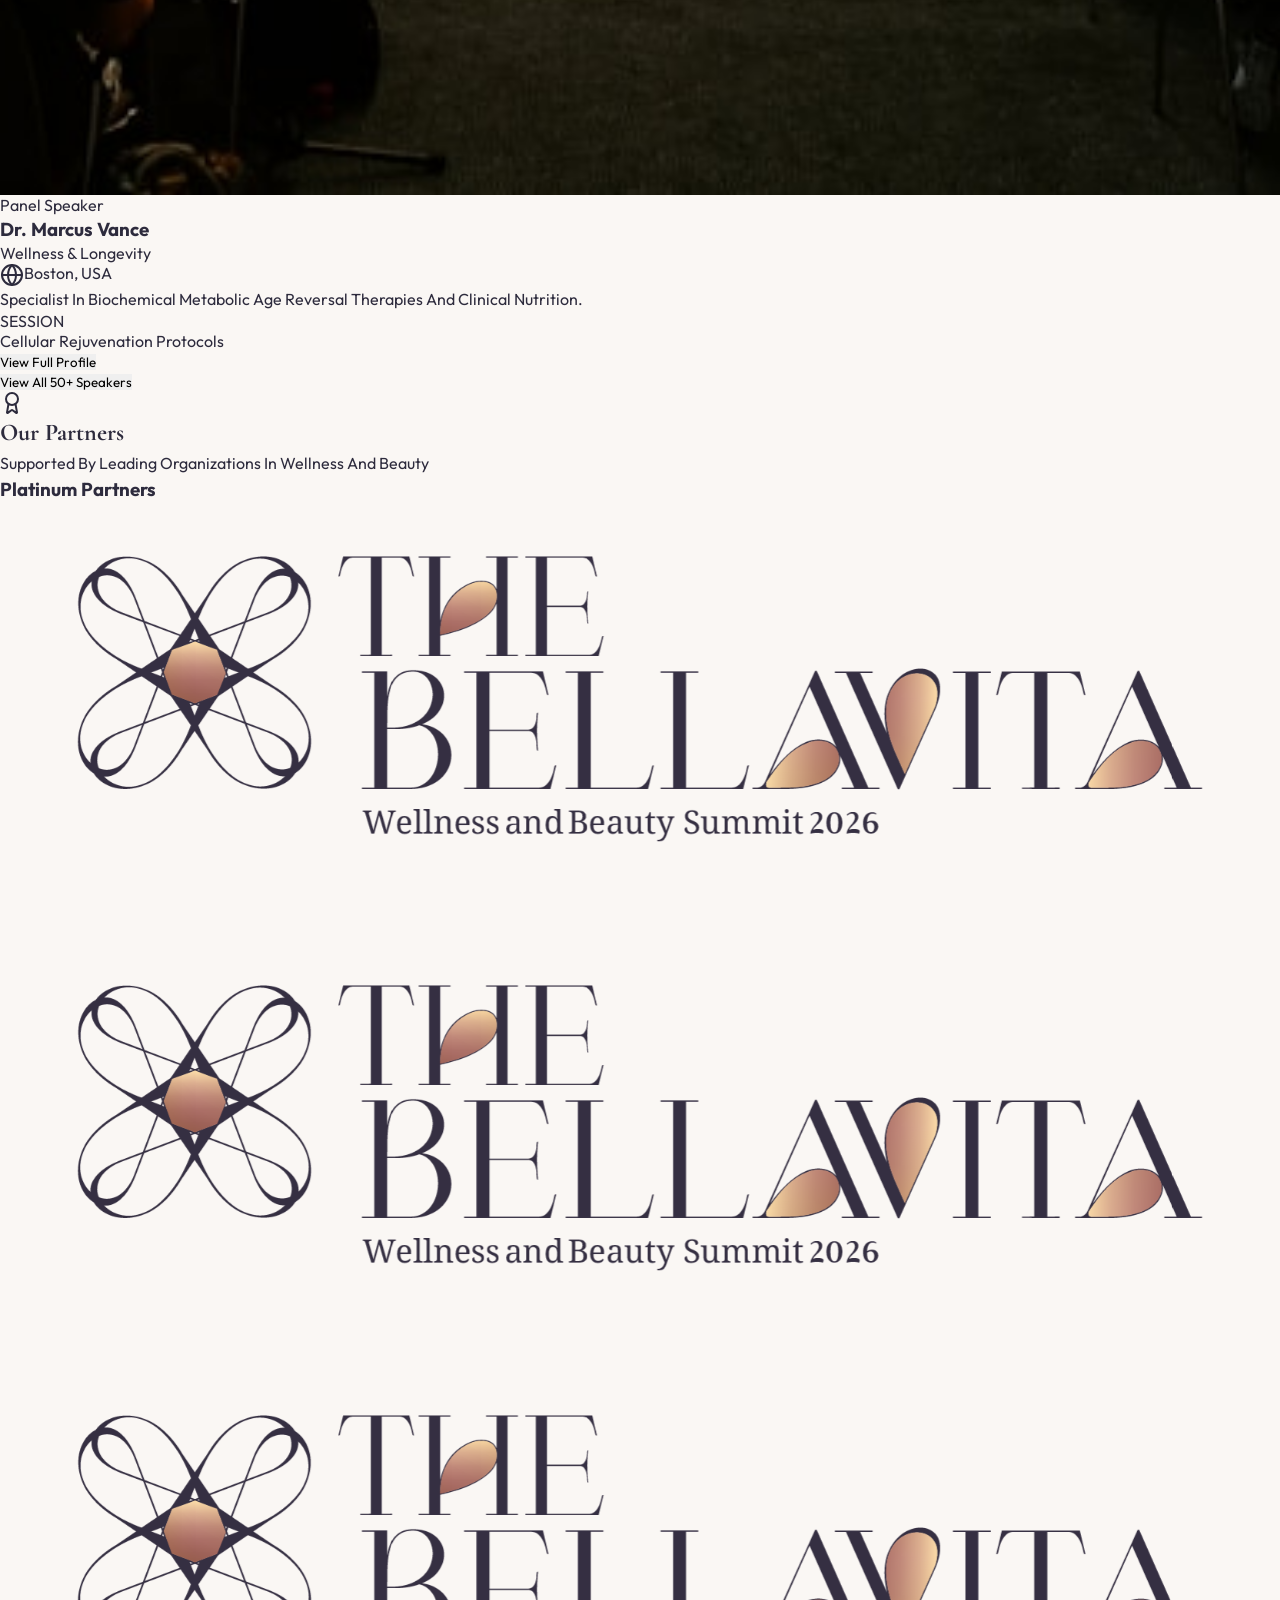
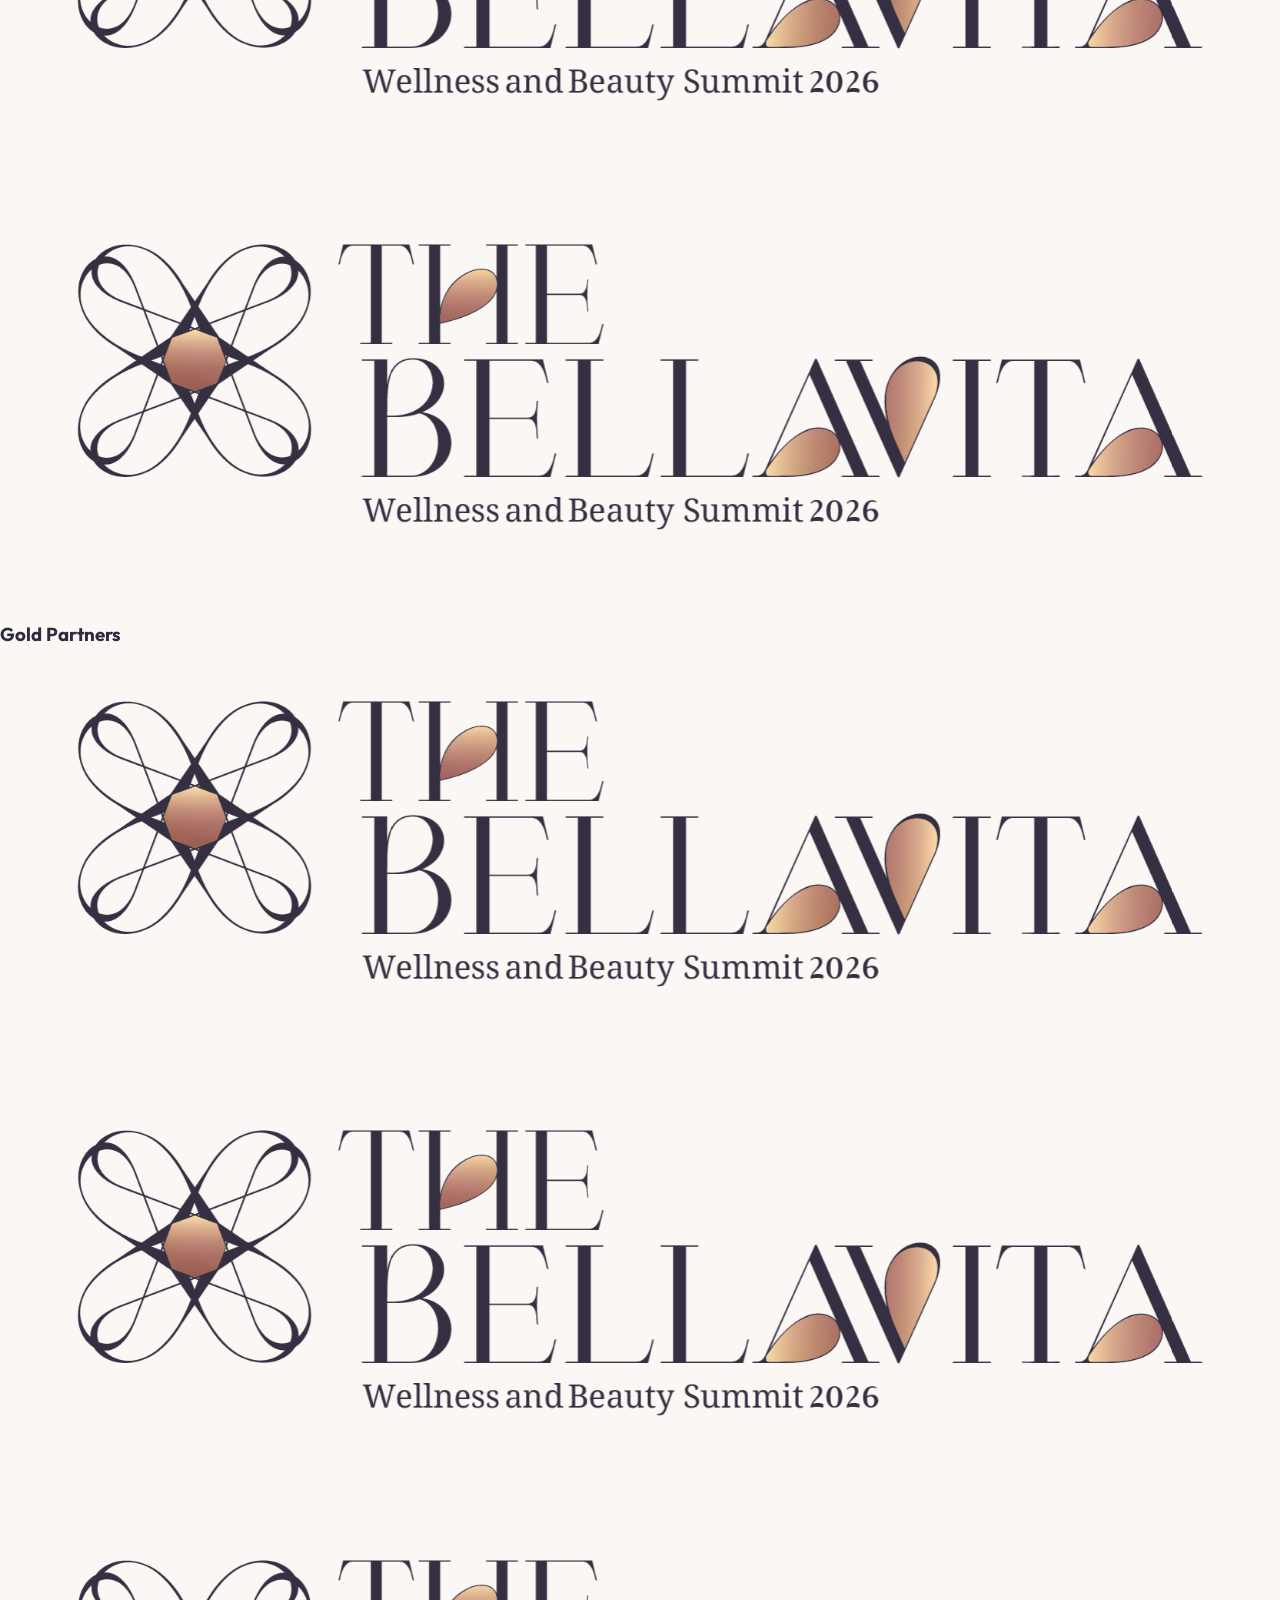
==== commit 5f173e34: ",," ====
--- a/index.html
+++ b/index.html
@@ -6,6 +6,7 @@
   <title>BellaVita Wellness & Beauty Summit 2026</title>
   <meta name="description" content="Jordan's Leading Wellness & Beauty Summit Bringing Together Healthcare, Aesthetics, Dermatology, Wellness and Innovation Experts.">
   <link rel="stylesheet" href="https://cdnjs.cloudflare.com/ajax/libs/aos/2.3.4/aos.css" />
+  <link rel="stylesheet" href="https://cdnjs.cloudflare.com/ajax/libs/Swiper/11.0.5/swiper-bundle.css" />
   <link rel="stylesheet" href="./css/reset.css">
   <link rel="stylesheet" href="./css/style.css">
   <link rel="stylesheet" href="https://unpkg.com/lenis@1.1.18/dist/lenis.css">
@@ -564,92 +565,142 @@
                   <h2 class="text-5xl lg:text-6xl mb-6 font-serif leading-[1.15] tracking-wide">Featured Speakers</h2>
                   <p class="text-xl text-foreground/60 font-light">World-class experts sharing cutting-edge knowledge</p>
                 </div>
-                <div class="grid md:grid-cols-2 lg:grid-cols-4 gap-8">
-                  <div class="bg-card rounded-2xl overflow-hidden shadow-xl hover:shadow-2xl transition-all duration-300 border border-border hover:border-accent/40 flex flex-col h-full">
-                    <div class="relative h-80 bg-gradient-to-br from-secondary/30 to-accent/30 overflow-hidden flex-shrink-0">
-                      <img src="./images/photo-1594122230689-45899d9e6f69.jfif" alt="Dr. Sarah Mitchell" class="w-full h-full object-cover opacity-90">
-                      <div class="absolute bottom-0 left-0 right-0 bg-gradient-to-t from-primary/90 to-transparent p-4">
-                        <div class="text-primary-foreground font-semibold">Keynote Speaker</div>
-                      </div>
-                    </div>
-                    <div class="p-6 flex flex-col flex-grow">
-                      <h3 class="text-2xl font-semibold mb-2">Dr. Sarah Mitchell</h3>
-                      <div class="text-accent font-semibold mb-1">Dermatology &amp; Aesthetics</div>
-                      <div class="flex items-center gap-1 text-sm text-foreground/60 mb-3">
-                        <svg xmlns="http://www.w3.org/2000/svg" width="24" height="24" viewBox="0 0 24 24" fill="none" stroke="currentColor" stroke-width="2" stroke-linecap="round" stroke-linejoin="round" class="lucide lucide-globe w-4 h-4"><circle cx="12" cy="12" r="10"></circle><path d="M12 2a14.5 14.5 0 0 0 0 20 14.5 14.5 0 0 0 0-20"></path><path d="M2 12h20"></path></svg>London, United Kingdom
-                      </div>
-                      <p class="text-sm text-foreground/70 mb-4">Leading researcher in anti-aging treatments with 20+ years of clinical experience. Published over 100 peer-reviewed papers.</p>
-                      <div class="pt-3 border-t border-border mb-4">
-                        <div class="text-xs text-foreground/60 mb-1">SESSION</div>
-                        <div class="text-sm font-medium">Future of Regenerative Dermatology</div>
-                      </div>
-                      <button class="mt-auto w-full bg-secondary/10 hover:bg-secondary/20 text-secondary-foreground py-2 rounded-md transition-colors text-sm font-medium show-profile-btn" data-speaker="sarah">View Full Profile</button>
-                    </div>
-                  </div>
-                  <div class="bg-card rounded-2xl overflow-hidden shadow-xl hover:shadow-2xl transition-all duration-300 border border-border hover:border-accent/40 flex flex-col h-full">
-                    <div class="relative h-80 bg-gradient-to-br from-accent/30 to-secondary/30 overflow-hidden flex-shrink-0">
-                      <img src="./images/photo-1516841273335-e39b37888115.jfif" alt="Dr. Omar Al-Rahman" class="w-full h-full object-cover opacity-90">
-                      <div class="absolute bottom-0 left-0 right-0 bg-gradient-to-t from-primary/90 to-transparent p-4">
-                        <div class="text-primary-foreground font-semibold">Panel Speaker</div>
-                      </div>
-                    </div>
-                    <div class="p-6 flex flex-col flex-grow">
-                      <h3 class="text-2xl font-semibold mb-2">Dr. Omar Al-Rahman</h3>
-                      <div class="text-accent font-semibold mb-1">Cosmetic Medicine</div>
-                      <div class="flex items-center gap-1 text-sm text-foreground/60 mb-3">
-                        <svg xmlns="http://www.w3.org/2000/svg" width="24" height="24" viewBox="0 0 24 24" fill="none" stroke="currentColor" stroke-width="2" stroke-linecap="round" stroke-linejoin="round" class="lucide lucide-globe w-4 h-4"><circle cx="12" cy="12" r="10"></circle><path d="M12 2a14.5 14.5 0 0 0 0 20 14.5 14.5 0 0 0 0-20"></path><path d="M2 12h20"></path></svg>Dubai, UAE
-                      </div>
-                      <p class="text-sm text-foreground/70 mb-4">Facial rejuvenation clinical expert specializing in tissue lifting and dermal filler methods.</p>
-                      <div class="pt-3 border-t border-border mb-4">
-                        <div class="text-xs text-foreground/60 mb-1">SESSION</div>
-                        <div class="text-sm font-medium">Advanced Contouring Safety</div>
-                      </div>
-                      <button class="mt-auto w-full bg-secondary/10 hover:bg-secondary/20 text-secondary-foreground py-2 rounded-md transition-colors text-sm font-medium show-profile-btn" data-speaker="omar">View Full Profile</button>
-                    </div>
-                  </div>
-                  <div class="bg-card rounded-2xl overflow-hidden shadow-xl hover:shadow-2xl transition-all duration-300 border border-border hover:border-accent/40 flex flex-col h-full">
-                    <div class="relative h-80 bg-gradient-to-br from-secondary/30 to-accent/30 overflow-hidden flex-shrink-0">
-                      <img src="./images/photo-1558008258-3256797b43f3.jfif" alt="Dr. Elena Rostova" class="w-full h-full object-cover opacity-90">
-                      <div class="absolute bottom-0 left-0 right-0 bg-gradient-to-t from-primary/90 to-transparent p-4">
-                        <div class="text-primary-foreground font-semibold">Keynote Speaker</div>
-                      </div>
-                    </div>
-                    <div class="p-6 flex flex-col flex-grow">
-                      <h3 class="text-2xl font-semibold mb-2">Dr. Elena Rostova</h3>
-                      <div class="text-accent font-semibold mb-1">Beauty Tech &amp; Bio-Sciences</div>
-                      <div class="flex items-center gap-1 text-sm text-foreground/60 mb-3">
-                        <svg xmlns="http://www.w3.org/2000/svg" width="24" height="24" viewBox="0 0 24 24" fill="none" stroke="currentColor" stroke-width="2" stroke-linecap="round" stroke-linejoin="round" class="lucide lucide-globe w-4 h-4"><circle cx="12" cy="12" r="10"></circle><path d="M12 2a14.5 14.5 0 0 0 0 20 14.5 14.5 0 0 0 0-20"></path><path d="M2 12h20"></path></svg>Munich, Germany
-                      </div>
-                      <p class="text-sm text-foreground/70 mb-4">Renowned technologist building next-gen diagnostic sensors and smart cosmetics.</p>
-                      <div class="pt-3 border-t border-border mb-4">
-                        <div class="text-xs text-foreground/60 mb-1">SESSION</div>
-                        <div class="text-sm font-medium">Skin-Computing Systems</div>
-                      </div>
-                      <button class="mt-auto w-full bg-secondary/10 hover:bg-secondary/20 text-secondary-foreground py-2 rounded-md transition-colors text-sm font-medium show-profile-btn" data-speaker="elena">View Full Profile</button>
-                    </div>
-                  </div>
-                  <div class="bg-card rounded-2xl overflow-hidden shadow-xl hover:shadow-2xl transition-all duration-300 border border-border hover:border-accent/40 flex flex-col h-full">
-                    <div class="relative h-80 bg-gradient-to-br from-accent/30 to-secondary/30 overflow-hidden flex-shrink-0">
-                      <img src="./images/photo-1571645163064-77faa9676a46.jfif" alt="Dr. Marcus Vance" class="w-full h-full object-cover opacity-90">
-                      <div class="absolute bottom-0 left-0 right-0 bg-gradient-to-t from-primary/90 to-transparent p-4">
-                        <div class="text-primary-foreground font-semibold">Panel Speaker</div>
-                      </div>
-                    </div>
-                    <div class="p-6 flex flex-col flex-grow">
-                      <h3 class="text-2xl font-semibold mb-2">Dr. Marcus Vance</h3>
-                      <div class="text-accent font-semibold mb-1">Wellness &amp; Longevity</div>
-                      <div class="flex items-center gap-1 text-sm text-foreground/60 mb-3">
-                        <svg xmlns="http://www.w3.org/2000/svg" width="24" height="24" viewBox="0 0 24 24" fill="none" stroke="currentColor" stroke-width="2" stroke-linecap="round" stroke-linejoin="round" class="lucide lucide-globe w-4 h-4"><circle cx="12" cy="12" r="10"></circle><path d="M12 2a14.5 14.5 0 0 0 0 20 14.5 14.5 0 0 0 0-20"></path><path d="M2 12h20"></path></svg>Boston, USA
-                      </div>
-                      <p class="text-sm text-foreground/70 mb-4">Specialist in biochemical metabolic age reversal therapies and clinical nutrition.</p>
-                      <div class="pt-3 border-t border-border mb-4">
-                        <div class="text-xs text-foreground/60 mb-1">SESSION</div>
-                        <div class="text-sm font-medium">Cellular Rejuvenation Protocols</div>
-                      </div>
-                      <button class="mt-auto w-full bg-secondary/10 hover:bg-secondary/20 text-secondary-foreground py-2 rounded-md transition-colors text-sm font-medium show-profile-btn" data-speaker="marcus">View Full Profile</button>
-                    </div>
-                  </div>
-                </div>
+               <!-- Speaker Swiper Section -->
+<figure class="speaker-section py-12">
+  <div class="max-w-7xl mx-auto px-4">
+    <div class="swiper speakerSwiper !pb-12">
+      <div class="swiper-wrapper">
+        
+        <!-- Dr. Sarah Mitchell -->
+        <div class="swiper-slide h-auto">
+          <div class="bg-card rounded-2xl overflow-hidden shadow-xl hover:shadow-2xl transition-all duration-300 border border-border hover:border-accent/40 flex flex-col h-full mx-2">
+            <div class="relative h-80 bg-gradient-to-br from-secondary/30 to-accent/30 overflow-hidden flex-shrink-0">
+              <img src="./images/photo-1594122230689-45899d9e6f69.jfif" alt="Dr. Sarah Mitchell" class="w-full h-full object-cover opacity-90">
+              <div class="absolute bottom-0 left-0 right-0 bg-gradient-to-t from-primary/90 to-transparent p-4">
+                <div class="text-primary-foreground font-semibold">Keynote Speaker</div>
+              </div>
+            </div>
+            <div class="p-6 flex flex-col flex-grow">
+              <h3 class="text-2xl font-semibold mb-2">Dr. Sarah Mitchell</h3>
+              <div class="text-accent font-semibold mb-1">Dermatology & Aesthetics</div>
+              <div class="flex items-center gap-1 text-sm text-foreground/60 mb-3">
+                <svg xmlns="http://www.w3.org/2000/svg" width="24" height="24" viewBox="0 0 24 24" fill="none" stroke="currentColor" stroke-width="2" stroke-linecap="round" stroke-linejoin="round" class="w-4 h-4"><circle cx="12" cy="12" r="10"></circle><path d="M12 2a14.5 14.5 0 0 0 0 20 14.5 14.5 0 0 0 0-20"></path><path d="M2 12h20"></path></svg>London, UK
+              </div>
+              <p class="text-sm text-foreground/70 mb-4">Leading researcher in anti-aging treatments with 20+ years of clinical experience.</p>
+              <div class="pt-3 border-t border-border mb-4">
+                <div class="text-xs text-foreground/60 mb-1">SESSION</div>
+                <div class="text-sm font-medium">Future of Regenerative Dermatology</div>
+              </div>
+              <button class="mt-auto w-full bg-accent/20 hover:bg-accent/50 text-secondary-foreground py-2 rounded-md transition-colors text-sm font-medium show-profile-btn" data-speaker="sarah">View Full Profile</button>
+            </div>
+          </div>
+        </div>
+           <div class="swiper-slide h-auto">
+          <div class="bg-card rounded-2xl overflow-hidden shadow-xl hover:shadow-2xl transition-all duration-300 border border-border hover:border-accent/40 flex flex-col h-full mx-2">
+            <div class="relative h-80 bg-gradient-to-br from-secondary/30 to-accent/30 overflow-hidden flex-shrink-0">
+              <img src="./images/photo-1594122230689-45899d9e6f69.jfif" alt="Dr. Sarah Mitchell" class="w-full h-full object-cover opacity-90">
+              <div class="absolute bottom-0 left-0 right-0 bg-gradient-to-t from-primary/90 to-transparent p-4">
+                <div class="text-primary-foreground font-semibold">Keynote Speaker</div>
+              </div>
+            </div>
+            <div class="p-6 flex flex-col flex-grow">
+              <h3 class="text-2xl font-semibold mb-2">Dr. Sarah Mitchell</h3>
+              <div class="text-accent font-semibold mb-1">Dermatology & Aesthetics</div>
+              <div class="flex items-center gap-1 text-sm text-foreground/60 mb-3">
+                <svg xmlns="http://www.w3.org/2000/svg" width="24" height="24" viewBox="0 0 24 24" fill="none" stroke="currentColor" stroke-width="2" stroke-linecap="round" stroke-linejoin="round" class="w-4 h-4"><circle cx="12" cy="12" r="10"></circle><path d="M12 2a14.5 14.5 0 0 0 0 20 14.5 14.5 0 0 0 0-20"></path><path d="M2 12h20"></path></svg>London, UK
+              </div>
+              <p class="text-sm text-foreground/70 mb-4">Leading researcher in anti-aging treatments with 20+ years of clinical experience.</p>
+              <div class="pt-3 border-t border-border mb-4">
+                <div class="text-xs text-foreground/60 mb-1">SESSION</div>
+                <div class="text-sm font-medium">Future of Regenerative Dermatology</div>
+              </div>
+              <button class="mt-auto w-full bg-accent/20 hover:bg-accent/50 text-secondary-foreground py-2 rounded-md transition-colors text-sm font-medium show-profile-btn" data-speaker="sarah">View Full Profile</button>
+            </div>
+          </div>
+        </div>
+
+        <!-- Dr. Omar Al-Rahman -->
+        <div class="swiper-slide h-auto">
+          <div class="bg-card rounded-2xl overflow-hidden shadow-xl hover:shadow-2xl transition-all duration-300 border border-border hover:border-accent/40 flex flex-col h-full mx-2">
+            <div class="relative h-80 bg-gradient-to-br from-accent/30 to-secondary/30 overflow-hidden flex-shrink-0">
+              <img src="./images/photo-1516841273335-e39b37888115.jfif" alt="Dr. Omar Al-Rahman" class="w-full h-full object-cover opacity-90">
+              <div class="absolute bottom-0 left-0 right-0 bg-gradient-to-t from-primary/90 to-transparent p-4">
+                <div class="text-primary-foreground font-semibold">Panel Speaker</div>
+              </div>
+            </div>
+            <div class="p-6 flex flex-col flex-grow">
+              <h3 class="text-2xl font-semibold mb-2">Dr. Omar Al-Rahman</h3>
+              <div class="text-accent font-semibold mb-1">Cosmetic Medicine</div>
+              <div class="flex items-center gap-1 text-sm text-foreground/60 mb-3">
+                <svg xmlns="http://www.w3.org/2000/svg" width="24" height="24" viewBox="0 0 24 24" fill="none" stroke="currentColor" stroke-width="2" stroke-linecap="round" stroke-linejoin="round" class="w-4 h-4"><circle cx="12" cy="12" r="10"></circle><path d="M12 2a14.5 14.5 0 0 0 0 20 14.5 14.5 0 0 0 0-20"></path><path d="M2 12h20"></path></svg>Dubai, UAE
+              </div>
+              <p class="text-sm text-foreground/70 mb-4">Facial rejuvenation clinical expert specializing in tissue lifting and dermal fillers.</p>
+              <div class="pt-3 border-t border-border mb-4">
+                <div class="text-xs text-foreground/60 mb-1">SESSION</div>
+                <div class="text-sm font-medium">Advanced Contouring Safety</div>
+              </div>
+              <button class="mt-auto w-full bg-accent/20 hover:bg-accent/50 text-secondary-foreground py-2 rounded-md transition-colors text-sm font-medium show-profile-btn" data-speaker="omar">View Full Profile</button>
+            </div>
+          </div>
+        </div>
+
+        <!-- Dr. Elena Rostova -->
+        <div class="swiper-slide h-auto">
+          <div class="bg-card rounded-2xl overflow-hidden shadow-xl hover:shadow-2xl transition-all duration-300 border border-border hover:border-accent/40 flex flex-col h-full mx-2">
+            <div class="relative h-80 bg-gradient-to-br from-secondary/30 to-accent/30 overflow-hidden flex-shrink-0">
+              <img src="./images/photo-1558008258-3256797b43f3.jfif" alt="Dr. Elena Rostova" class="w-full h-full object-cover opacity-90">
+              <div class="absolute bottom-0 left-0 right-0 bg-gradient-to-t from-primary/90 to-transparent p-4">
+                <div class="text-primary-foreground font-semibold">Keynote Speaker</div>
+              </div>
+            </div>
+            <div class="p-6 flex flex-col flex-grow">
+              <h3 class="text-2xl font-semibold mb-2">Dr. Elena Rostova</h3>
+              <div class="text-accent font-semibold mb-1">Beauty Tech & Bio-Sciences</div>
+              <div class="flex items-center gap-1 text-sm text-foreground/60 mb-3">
+                <svg xmlns="http://www.w3.org/2000/svg" width="24" height="24" viewBox="0 0 24 24" fill="none" stroke="currentColor" stroke-width="2" stroke-linecap="round" stroke-linejoin="round" class="w-4 h-4"><circle cx="12" cy="12" r="10"></circle><path d="M12 2a14.5 14.5 0 0 0 0 20 14.5 14.5 0 0 0 0-20"></path><path d="M2 12h20"></path></svg>Munich, Germany
+              </div>
+              <p class="text-sm text-foreground/70 mb-4">Renowned technologist building next-gen diagnostic sensors and smart cosmetics.</p>
+              <div class="pt-3 border-t border-border mb-4">
+                <div class="text-xs text-foreground/60 mb-1">SESSION</div>
+                <div class="text-sm font-medium">Skin-Computing Systems</div>
+              </div>
+              <button class="mt-auto w-full bg-accent/20 hover:bg-accent/50 text-secondary-foreground py-2 rounded-md transition-colors text-sm font-medium show-profile-btn" data-speaker="elena">View Full Profile</button>
+            </div>
+          </div>
+        </div>
+
+        <!-- Dr. Marcus Vance -->
+        <div class="swiper-slide h-auto">
+          <div class="bg-card rounded-2xl overflow-hidden shadow-xl hover:shadow-2xl transition-all duration-300 border border-border hover:border-accent/40 flex flex-col h-full mx-2">
+            <div class="relative h-80 bg-gradient-to-br from-accent/30 to-secondary/30 overflow-hidden flex-shrink-0">
+              <img src="./images/photo-1571645163064-77faa9676a46.jfif" alt="Dr. Marcus Vance" class="w-full h-full object-cover opacity-90">
+              <div class="absolute bottom-0 left-0 right-0 bg-gradient-to-t from-primary/90 to-transparent p-4">
+                <div class="text-primary-foreground font-semibold">Panel Speaker</div>
+              </div>
+            </div>
+            <div class="p-6 flex flex-col flex-grow">
+              <h3 class="text-2xl font-semibold mb-2">Dr. Marcus Vance</h3>
+              <div class="text-accent font-semibold mb-1">Wellness & Longevity</div>
+              <div class="flex items-center gap-1 text-sm text-foreground/60 mb-3">
+                <svg xmlns="http://www.w3.org/2000/svg" width="24" height="24" viewBox="0 0 24 24" fill="none" stroke="currentColor" stroke-width="2" stroke-linecap="round" stroke-linejoin="round" class="w-4 h-4"><circle cx="12" cy="12" r="10"></circle><path d="M12 2a14.5 14.5 0 0 0 0 20 14.5 14.5 0 0 0 0-20"></path><path d="M2 12h20"></path></svg>Boston, USA
+              </div>
+              <p class="text-sm text-foreground/70 mb-4">Specialist in biochemical metabolic age reversal therapies and clinical nutrition.</p>
+              <div class="pt-3 border-t border-border mb-4">
+                <div class="text-xs text-foreground/60 mb-1">SESSION</div>
+                <div class="text-sm font-medium">Cellular Rejuvenation Protocols</div>
+              </div>
+              <button class="mt-auto w-full bg-accent/20 hover:bg-accent/50 text-secondary-foreground py-2 rounded-md transition-colors text-sm font-medium show-profile-btn" data-speaker="marcus">View Full Profile</button>
+            </div>
+          </div>
+        </div>
+
+      </div>
+      <!-- Pagination -->
+      <div class="swiper-pagination -bottom-5!"></div>
+    </div>
+  </div>
+</figure>
+                <button class="bg-accent  mx-auto block hover:bg-accent/90 text-accent-foreground px-10 py-4 rounded-md text-lg transition-all duration-200 shadow-lg hover:shadow-xl">View All 50+ Speakers</button>
               </div>
             </section>
 
@@ -669,34 +720,34 @@
                   <div>
                     <h3 class="text-xl font-semibold text-center mb-8 text-accent">Platinum Partners</h3>
                     <div class="grid grid-cols-2 md:grid-cols-4 gap-8 items-center justify-items-center">
-                      <div class="w-32 h-20 bg-muted rounded-lg flex items-center justify-center grayscale hover:grayscale-0 transition-all duration-300 cursor-pointer border border-border"><div class="text-foreground/40 text-sm">Partner 1</div></div>
-                      <div class="w-32 h-20 bg-muted rounded-lg flex items-center justify-center grayscale hover:grayscale-0 transition-all duration-300 cursor-pointer border border-border"><div class="text-foreground/40 text-sm">Partner 2</div></div>
-                      <div class="w-32 h-20 bg-muted rounded-lg flex items-center justify-center grayscale hover:grayscale-0 transition-all duration-300 cursor-pointer border border-border"><div class="text-foreground/40 text-sm">Partner 3</div></div>
-                      <div class="w-32 h-20 bg-muted rounded-lg flex items-center justify-center grayscale hover:grayscale-0 transition-all duration-300 cursor-pointer border border-border"><div class="text-foreground/40 text-sm">Partner 4</div></div>
+                      <div class="w-32 h-20 bg-muted rounded-lg flex items-center justify-center grayscale hover:grayscale-0 transition-all duration-300 cursor-pointer border border-border"><img src="./images/Bella_Vita_Summit_LOGO-07.0ce07b4a.png" alt="Partner Logo" class="max-h-12 max-w-[85%] object-contain"></div>
+                      <div class="w-32 h-20 bg-muted rounded-lg flex items-center justify-center grayscale hover:grayscale-0 transition-all duration-300 cursor-pointer border border-border"><img src="./images/Bella_Vita_Summit_LOGO-07.0ce07b4a.png" alt="Partner Logo" class="max-h-12 max-w-[85%] object-contain"></div>
+                      <div class="w-32 h-20 bg-muted rounded-lg flex items-center justify-center grayscale hover:grayscale-0 transition-all duration-300 cursor-pointer border border-border"><img src="./images/Bella_Vita_Summit_LOGO-07.0ce07b4a.png" alt="Partner Logo" class="max-h-12 max-w-[85%] object-contain"></div>
+                      <div class="w-32 h-20 bg-muted rounded-lg flex items-center justify-center grayscale hover:grayscale-0 transition-all duration-300 cursor-pointer border border-border"><img src="./images/Bella_Vita_Summit_LOGO-07.0ce07b4a.png" alt="Partner Logo" class="max-h-12 max-w-[85%] object-contain"></div>
                     </div>
                   </div>
                   <div>
                     <h3 class="text-xl font-semibold text-center mb-8 text-yellow-400" data-aos="fade-up">Gold Partners</h3>
                     <div class="grid grid-cols-3 md:grid-cols-6 gap-6 items-center justify-items-center">
-                      <div class="w-24 h-16 bg-muted rounded-lg flex items-center justify-center grayscale hover:grayscale-0 transition-all duration-300 cursor-pointer border border-border"><div class="text-foreground/40 text-xs">Gold 1</div></div>
-                      <div class="w-24 h-16 bg-muted rounded-lg flex items-center justify-center grayscale hover:grayscale-0 transition-all duration-300 cursor-pointer border border-border"><div class="text-foreground/40 text-xs">Gold 2</div></div>
-                      <div class="w-24 h-16 bg-muted rounded-lg flex items-center justify-center grayscale hover:grayscale-0 transition-all duration-300 cursor-pointer border border-border"><div class="text-foreground/40 text-xs">Gold 3</div></div>
-                      <div class="w-24 h-16 bg-muted rounded-lg flex items-center justify-center grayscale hover:grayscale-0 transition-all duration-300 cursor-pointer border border-border"><div class="text-foreground/40 text-xs">Gold 4</div></div>
-                      <div class="w-24 h-16 bg-muted rounded-lg flex items-center justify-center grayscale hover:grayscale-0 transition-all duration-300 cursor-pointer border border-border"><div class="text-foreground/40 text-xs">Gold 5</div></div>
-                      <div class="w-24 h-16 bg-muted rounded-lg flex items-center justify-center grayscale hover:grayscale-0 transition-all duration-300 cursor-pointer border border-border"><div class="text-foreground/40 text-xs">Gold 6</div></div>
+                      <div class="w-24 h-16 bg-muted rounded-lg flex items-center justify-center grayscale hover:grayscale-0 transition-all duration-300 cursor-pointer border border-border"><img src="./images/Bella_Vita_Summit_LOGO-07.0ce07b4a.png" alt="Partner Logo" class="max-h-10 max-w-[85%] object-contain"></div>
+                      <div class="w-24 h-16 bg-muted rounded-lg flex items-center justify-center grayscale hover:grayscale-0 transition-all duration-300 cursor-pointer border border-border"><img src="./images/Bella_Vita_Summit_LOGO-07.0ce07b4a.png" alt="Partner Logo" class="max-h-10 max-w-[85%] object-contain"></div>
+                      <div class="w-24 h-16 bg-muted rounded-lg flex items-center justify-center grayscale hover:grayscale-0 transition-all duration-300 cursor-pointer border border-border"><img src="./images/Bella_Vita_Summit_LOGO-07.0ce07b4a.png" alt="Partner Logo" class="max-h-10 max-w-[85%] object-contain"></div>
+                      <div class="w-24 h-16 bg-muted rounded-lg flex items-center justify-center grayscale hover:grayscale-0 transition-all duration-300 cursor-pointer border border-border"><img src="./images/Bella_Vita_Summit_LOGO-07.0ce07b4a.png" alt="Partner Logo" class="max-h-10 max-w-[85%] object-contain"></div>
+                      <div class="w-24 h-16 bg-muted rounded-lg flex items-center justify-center grayscale hover:grayscale-0 transition-all duration-300 cursor-pointer border border-border"><img src="./images/Bella_Vita_Summit_LOGO-07.0ce07b4a.png" alt="Partner Logo" class="max-h-10 max-w-[85%] object-contain"></div>
+                      <div class="w-24 h-16 bg-muted rounded-lg flex items-center justify-center grayscale hover:grayscale-0 transition-all duration-300 cursor-pointer border border-border"><img src="./images/Bella_Vita_Summit_LOGO-07.0ce07b4a.png" alt="Partner Logo" class="max-h-10 max-w-[85%] object-contain"></div>
                     </div>
                   </div>
                   <div>
                     <h3 class="text-xl font-semibold text-center mb-8 text-foreground/60">Silver Partners</h3>
                     <div class="grid grid-cols-4 md:grid-cols-8 gap-4 items-center justify-items-center">
-                      <div class="w-20 h-14 bg-muted rounded-lg flex items-center justify-center grayscale hover:grayscale-0 transition-all duration-300 cursor-pointer border border-border"><div class="text-foreground/40 text-xs">S1</div></div>
-                      <div class="w-20 h-14 bg-muted rounded-lg flex items-center justify-center grayscale hover:grayscale-0 transition-all duration-300 cursor-pointer border border-border"><div class="text-foreground/40 text-xs">S2</div></div>
-                      <div class="w-20 h-14 bg-muted rounded-lg flex items-center justify-center grayscale hover:grayscale-0 transition-all duration-300 cursor-pointer border border-border"><div class="text-foreground/40 text-xs">S3</div></div>
-                      <div class="w-20 h-14 bg-muted rounded-lg flex items-center justify-center grayscale hover:grayscale-0 transition-all duration-300 cursor-pointer border border-border"><div class="text-foreground/40 text-xs">S4</div></div>
-                      <div class="w-20 h-14 bg-muted rounded-lg flex items-center justify-center grayscale hover:grayscale-0 transition-all duration-300 cursor-pointer border border-border"><div class="text-foreground/40 text-xs">S5</div></div>
-                      <div class="w-20 h-14 bg-muted rounded-lg flex items-center justify-center grayscale hover:grayscale-0 transition-all duration-300 cursor-pointer border border-border"><div class="text-foreground/40 text-xs">S6</div></div>
-                      <div class="w-20 h-14 bg-muted rounded-lg flex items-center justify-center grayscale hover:grayscale-0 transition-all duration-300 cursor-pointer border border-border"><div class="text-foreground/40 text-xs">S7</div></div>
-                      <div class="w-20 h-14 bg-muted rounded-lg flex items-center justify-center grayscale hover:grayscale-0 transition-all duration-300 cursor-pointer border border-border"><div class="text-foreground/40 text-xs">S8</div></div>
+                      <div class="w-20 h-14 bg-muted rounded-lg flex items-center justify-center grayscale hover:grayscale-0 transition-all duration-300 cursor-pointer border border-border"><img src="./images/Bella_Vita_Summit_LOGO-07.0ce07b4a.png" alt="Partner Logo" class="max-h-8 max-w-[85%] object-contain"></div>
+                      <div class="w-20 h-14 bg-muted rounded-lg flex items-center justify-center grayscale hover:grayscale-0 transition-all duration-300 cursor-pointer border border-border"><img src="./images/Bella_Vita_Summit_LOGO-07.0ce07b4a.png" alt="Partner Logo" class="max-h-8 max-w-[85%] object-contain"></div>
+                      <div class="w-20 h-14 bg-muted rounded-lg flex items-center justify-center grayscale hover:grayscale-0 transition-all duration-300 cursor-pointer border border-border"><img src="./images/Bella_Vita_Summit_LOGO-07.0ce07b4a.png" alt="Partner Logo" class="max-h-8 max-w-[85%] object-contain"></div>
+                      <div class="w-20 h-14 bg-muted rounded-lg flex items-center justify-center grayscale hover:grayscale-0 transition-all duration-300 cursor-pointer border border-border"><img src="./images/Bella_Vita_Summit_LOGO-07.0ce07b4a.png" alt="Partner Logo" class="max-h-8 max-w-[85%] object-contain"></div>
+                      <div class="w-20 h-14 bg-muted rounded-lg flex items-center justify-center grayscale hover:grayscale-0 transition-all duration-300 cursor-pointer border border-border"><img src="./images/Bella_Vita_Summit_LOGO-07.0ce07b4a.png" alt="Partner Logo" class="max-h-8 max-w-[85%] object-contain"></div>
+                      <div class="w-20 h-14 bg-muted rounded-lg flex items-center justify-center grayscale hover:grayscale-0 transition-all duration-300 cursor-pointer border border-border"><img src="./images/Bella_Vita_Summit_LOGO-07.0ce07b4a.png" alt="Partner Logo" class="max-h-8 max-w-[85%] object-contain"></div>
+                      <div class="w-20 h-14 bg-muted rounded-lg flex items-center justify-center grayscale hover:grayscale-0 transition-all duration-300 cursor-pointer border border-border"><img src="./images/Bella_Vita_Summit_LOGO-07.0ce07b4a.png" alt="Partner Logo" class="max-h-8 max-w-[85%] object-contain"></div>
+                      <div class="w-20 h-14 bg-muted rounded-lg flex items-center justify-center grayscale hover:grayscale-0 transition-all duration-300 cursor-pointer border border-border"><img src="./images/Bella_Vita_Summit_LOGO-07.0ce07b4a.png" alt="Partner Logo" class="max-h-8 max-w-[85%] object-contain"></div>
                     </div>
                   </div>
                 </div>
@@ -889,34 +940,58 @@
                   <h2 class="text-5xl lg:text-6xl mb-6 font-serif leading-[1.15] tracking-wide">Latest Updates</h2>
                   <p class="text-xl text-foreground/60 font-light">Stay informed about conference news</p>
                 </div>
-                <div class="grid md:grid-cols-3 gap-8">
-                  <div class="bg-background rounded-xl overflow-hidden shadow-lg hover:shadow-xl transition-all duration-300 border border-border">
-                    <img src="https://images.unsplash.com/photo-1739980213756-753aea153bb8?w=400&amp;h=250&amp;fit=crop" alt="Conference update" class="w-full h-48 object-cover">
-                    <div class="p-6">
-                      <div class="text-sm text-accent mb-2">May 15, 2026</div>
-                      <h3 class="text-xl font-semibold mb-2">Early Bird Registration Extended</h3>
-                      <p class="text-foreground/70 mb-4">We've extended our early bird pricing through the end of the month.</p>
-                      <a href="#" class="text-accent hover:underline">Read More →</a>
-                    </div>
-                  </div>
-                  <div class="bg-background rounded-xl overflow-hidden shadow-lg hover:shadow-xl transition-all duration-300 border border-border">
-                    <img src="https://images.unsplash.com/photo-1739980104488-408eff709fff?w=400&amp;h=250&amp;fit=crop" alt="New speakers announced" class="w-full h-48 object-cover">
-                    <div class="p-6">
-                      <div class="text-sm text-accent mb-2">May 10, 2026</div>
-                      <h3 class="text-xl font-semibold mb-2">New Keynote Speakers Announced</h3>
-                      <p class="text-foreground/70 mb-4">Exciting additions to our speaker lineup including three Nobel laureates.</p>
-                      <a href="#" class="text-accent hover:underline">Read More →</a>
-                    </div>
-                  </div>
-                  <div class="bg-background rounded-xl overflow-hidden shadow-lg hover:shadow-xl transition-all duration-300 border border-border">
-                    <img src="https://images.unsplash.com/photo-1739980129988-a7529a82a34f?w=400&amp;h=250&amp;fit=crop" alt="Program schedule" class="w-full h-48 object-cover">
-                    <div class="p-6">
-                      <div class="text-sm text-accent mb-2">May 5, 2026</div>
-                      <h3 class="text-xl font-semibold mb-2">Full Program Schedule Released</h3>
-                      <p class="text-foreground/70 mb-4">Browse the complete three-day agenda with session details and timings.</p>
-                      <a href="#" class="text-accent hover:underline">Read More →</a>
-                    </div>
-                  </div>
+                <div class="swiper updatesSwiper !pb-12">
+                  <div class="swiper-wrapper">
+                    <!-- Update 1 -->
+                    <div class="swiper-slide h-auto">
+                      <div class="bg-background rounded-xl overflow-hidden shadow-lg hover:shadow-xl transition-all duration-300 border border-border h-full flex flex-col mx-2">
+                        <img src="https://images.unsplash.com/photo-1739980213756-753aea153bb8?w=400&amp;h=250&amp;fit=crop" alt="Conference update" class="w-full h-48 object-cover flex-shrink-0">
+                        <div class="p-6 flex flex-col flex-grow">
+                          <div class="text-sm text-accent mb-2">May 15, 2026</div>
+                          <h3 class="text-xl font-semibold mb-2">Early Bird Registration Extended</h3>
+                          <p class="text-foreground/70 mb-4 text-sm flex-grow">We've extended our early bird pricing through the end of the month.</p>
+                          <a href="#" class="text-accent hover:underline mt-auto">Read More →</a>
+                        </div>
+                      </div>
+                    </div>
+                    <!-- Update 2 -->
+                    <div class="swiper-slide h-auto">
+                      <div class="bg-background rounded-xl overflow-hidden shadow-lg hover:shadow-xl transition-all duration-300 border border-border h-full flex flex-col mx-2">
+                        <img src="https://images.unsplash.com/photo-1739980104488-408eff709fff?w=400&amp;h=250&amp;fit=crop" alt="New speakers announced" class="w-full h-48 object-cover flex-shrink-0">
+                        <div class="p-6 flex flex-col flex-grow">
+                          <div class="text-sm text-accent mb-2">May 10, 2026</div>
+                          <h3 class="text-xl font-semibold mb-2">New Keynote Speakers Announced</h3>
+                          <p class="text-foreground/70 mb-4 text-sm flex-grow">Exciting additions to our speaker lineup including three Nobel laureates.</p>
+                          <a href="#" class="text-accent hover:underline mt-auto">Read More →</a>
+                        </div>
+                      </div>
+                    </div>
+                     <div class="swiper-slide h-auto">
+                      <div class="bg-background rounded-xl overflow-hidden shadow-lg hover:shadow-xl transition-all duration-300 border border-border h-full flex flex-col mx-2">
+                        <img src="https://images.unsplash.com/photo-1739980104488-408eff709fff?w=400&amp;h=250&amp;fit=crop" alt="New speakers announced" class="w-full h-48 object-cover flex-shrink-0">
+                        <div class="p-6 flex flex-col flex-grow">
+                          <div class="text-sm text-accent mb-2">May 10, 2026</div>
+                          <h3 class="text-xl font-semibold mb-2">New Keynote Speakers Announced</h3>
+                          <p class="text-foreground/70 mb-4 text-sm flex-grow">Exciting additions to our speaker lineup including three Nobel laureates.</p>
+                          <a href="#" class="text-accent hover:underline mt-auto">Read More →</a>
+                        </div>
+                      </div>
+                    </div>
+                    <!-- Update 3 -->
+                    <div class="swiper-slide h-auto">
+                      <div class="bg-background rounded-xl overflow-hidden shadow-lg hover:shadow-xl transition-all duration-300 border border-border h-full flex flex-col mx-2">
+                        <img src="https://images.unsplash.com/photo-1739980129988-a7529a82a34f?w=400&amp;h=250&amp;fit=crop" alt="Program schedule" class="w-full h-48 object-cover flex-shrink-0">
+                        <div class="p-6 flex flex-col flex-grow">
+                          <div class="text-sm text-accent mb-2">May 5, 2026</div>
+                          <h3 class="text-xl font-semibold mb-2">Full Program Schedule Released</h3>
+                          <p class="text-foreground/70 mb-4 text-sm flex-grow">Browse the complete three-day agenda with session details and timings.</p>
+                          <a href="#" class="text-accent hover:underline mt-auto">Read More →</a>
+                        </div>
+                      </div>
+                    </div>
+                  </div>
+                  <!-- Pagination -->
+                  <div class="swiper-pagination -bottom-5!"></div>
                 </div>
               </div>
             </section>
@@ -1201,10 +1276,14 @@
     Toast message.
   </div>
 
+  
+  <script src="https://cdnjs.cloudflare.com/ajax/libs/Swiper/11.0.5/swiper-bundle.min.js" defer></script>
+  <script src="https://cdnjs.cloudflare.com/ajax/libs/aos/2.3.4/aos.js" defer></script>
+ 
   <script src="./js/index.js" defer></script>
-
-  <script src="https://cdnjs.cloudflare.com/ajax/libs/aos/2.3.4/aos.js"></script>
-  <script>
+  <script src="./js/swiper.js" defer></script>
+ 
+ <script>
     document.addEventListener("DOMContentLoaded", function() {
       // Basic elements
       document.querySelectorAll('h1, h2, h3').forEach(el => {
--- a/css/style.css
+++ b/css/style.css
@@ -38,6 +38,28 @@
   transition: height 0.4s cubic-bezier(0.4, 0, 0.2, 1);
 }
 
+/* Swiper custom styling */
+.swiper-slide {
+  height: auto !important;
+}
+
+.speakerSwiper .swiper-pagination-bullet-active,
+.updatesSwiper .swiper-pagination-bullet-active {
+  background-color: #FFBE98 !important;
+  opacity: 1 !important; /* Ensures the accent color is vibrant and fully opaque */
+}
+
+.speakerSwiper .swiper-pagination-bullet,
+.updatesSwiper .swiper-pagination-bullet {
+  background-color: #64748b !important;
+  opacity: 0.4 !important;
+}
+
+.speakerSwiper .swiper-pagination-bullet:hover,
+.updatesSwiper .swiper-pagination-bullet:hover {
+  opacity: 0.7 !important;
+}
+
 #mobileMenuContent.open {
   height: auto;
 }
@@ -65,5 +87,25 @@
   font-weight: 700 !important;
 }
 
+/* Custom background color for registration form inputs, select, and textarea */
+#register input,
+#register select,
+#register textarea {
+  background-color: rgba(0, 0, 0, 0.04) !important;
+}
+
+#register input::placeholder,
+#register textarea::placeholder {
+  color: rgba(0, 0, 0, 0.5) !important;
+}
 
 
+.category-card,.session-card,.fieldsetEditor{
+  background-color: rgba(0, 0, 0, 0.025) !important;
+    border:1px solid rgba(229, 158, 122, 0.25) !important;
+}
+
+.check-box.border-border {
+  border-color: #d1d5db !important;
+}
+
